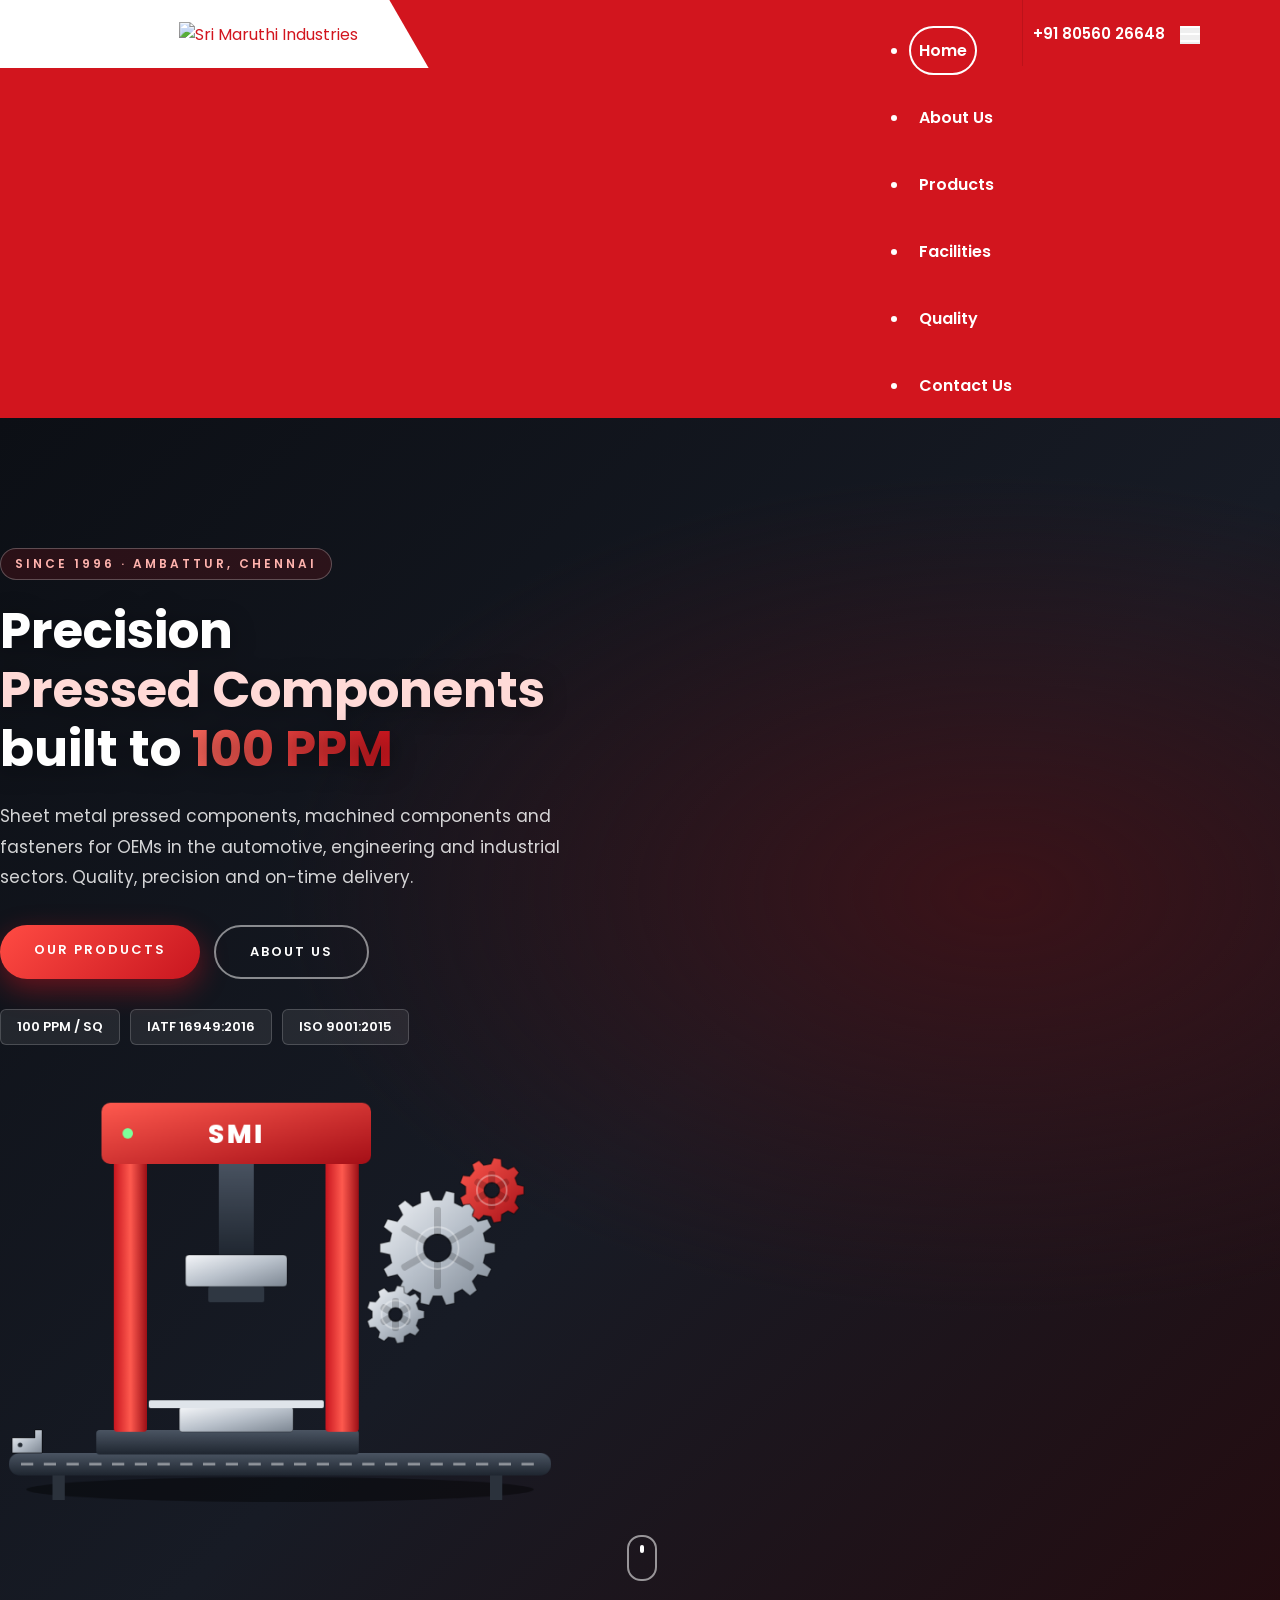
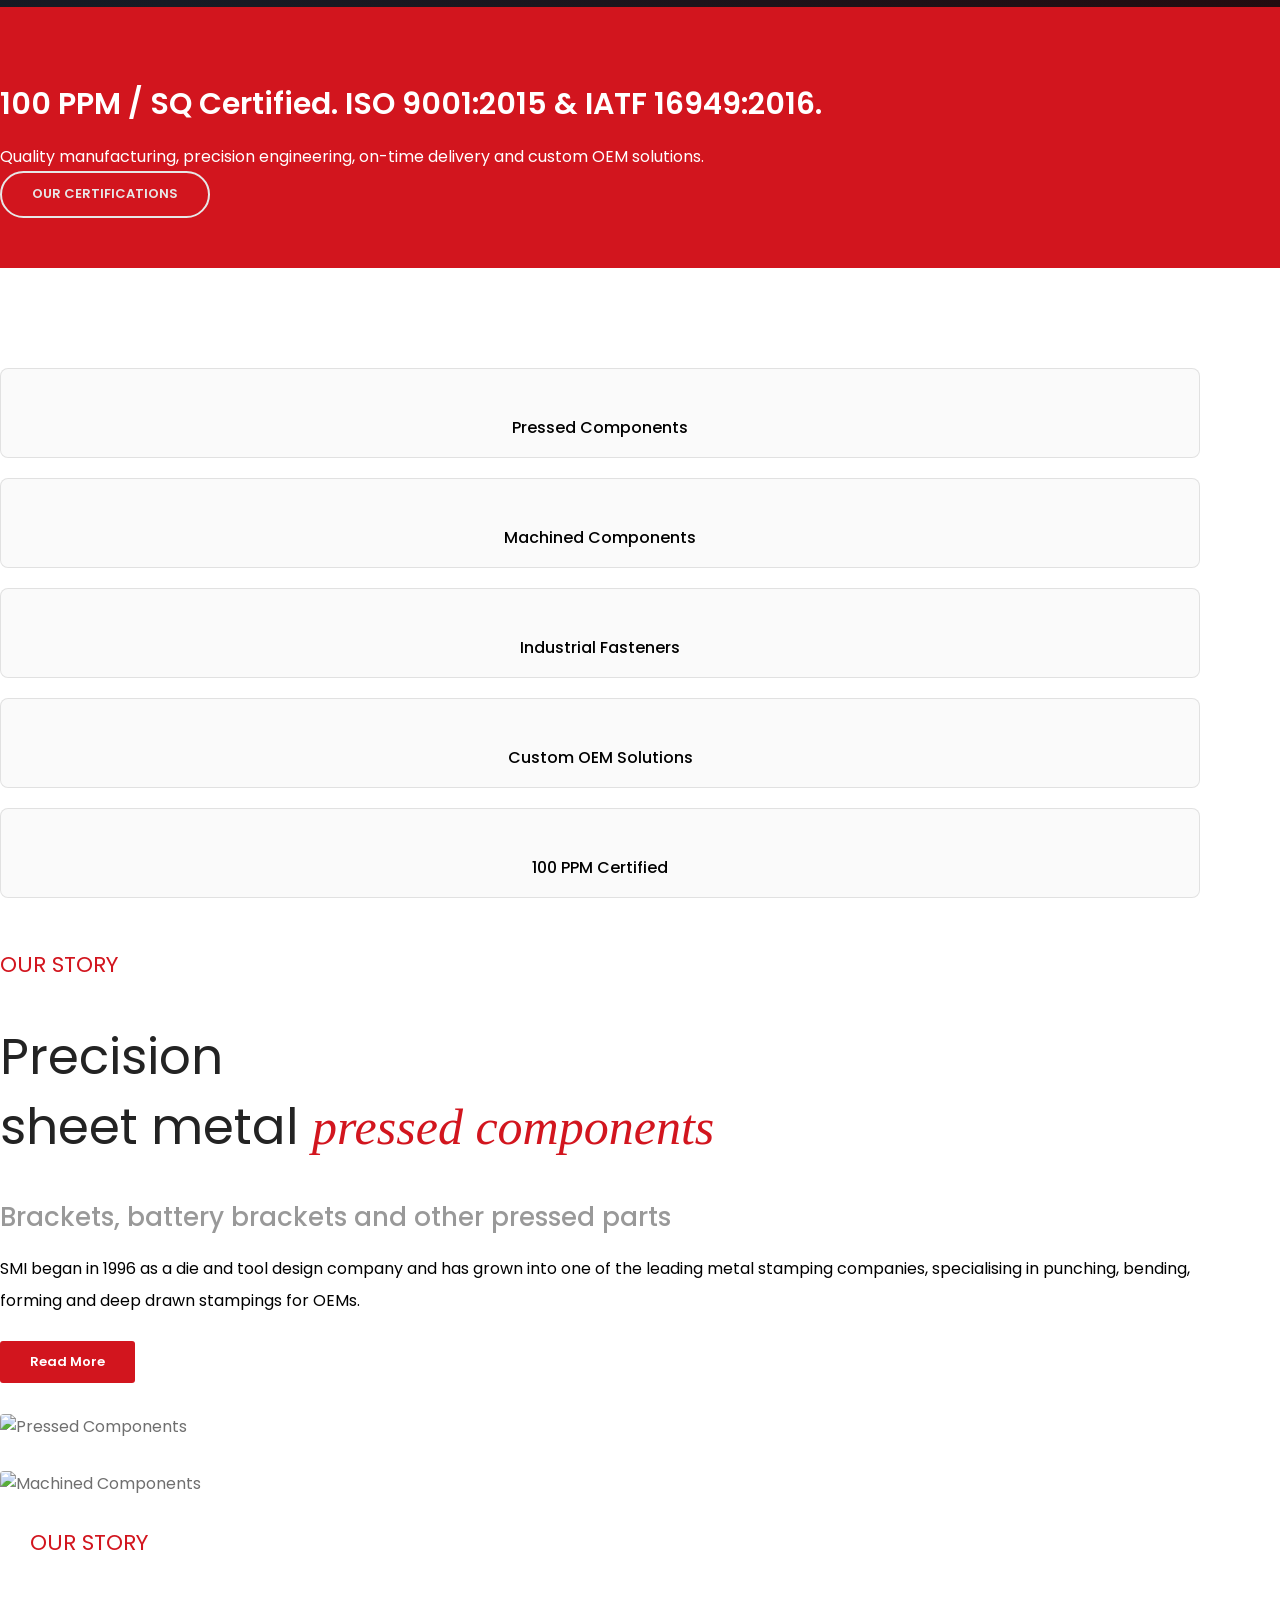
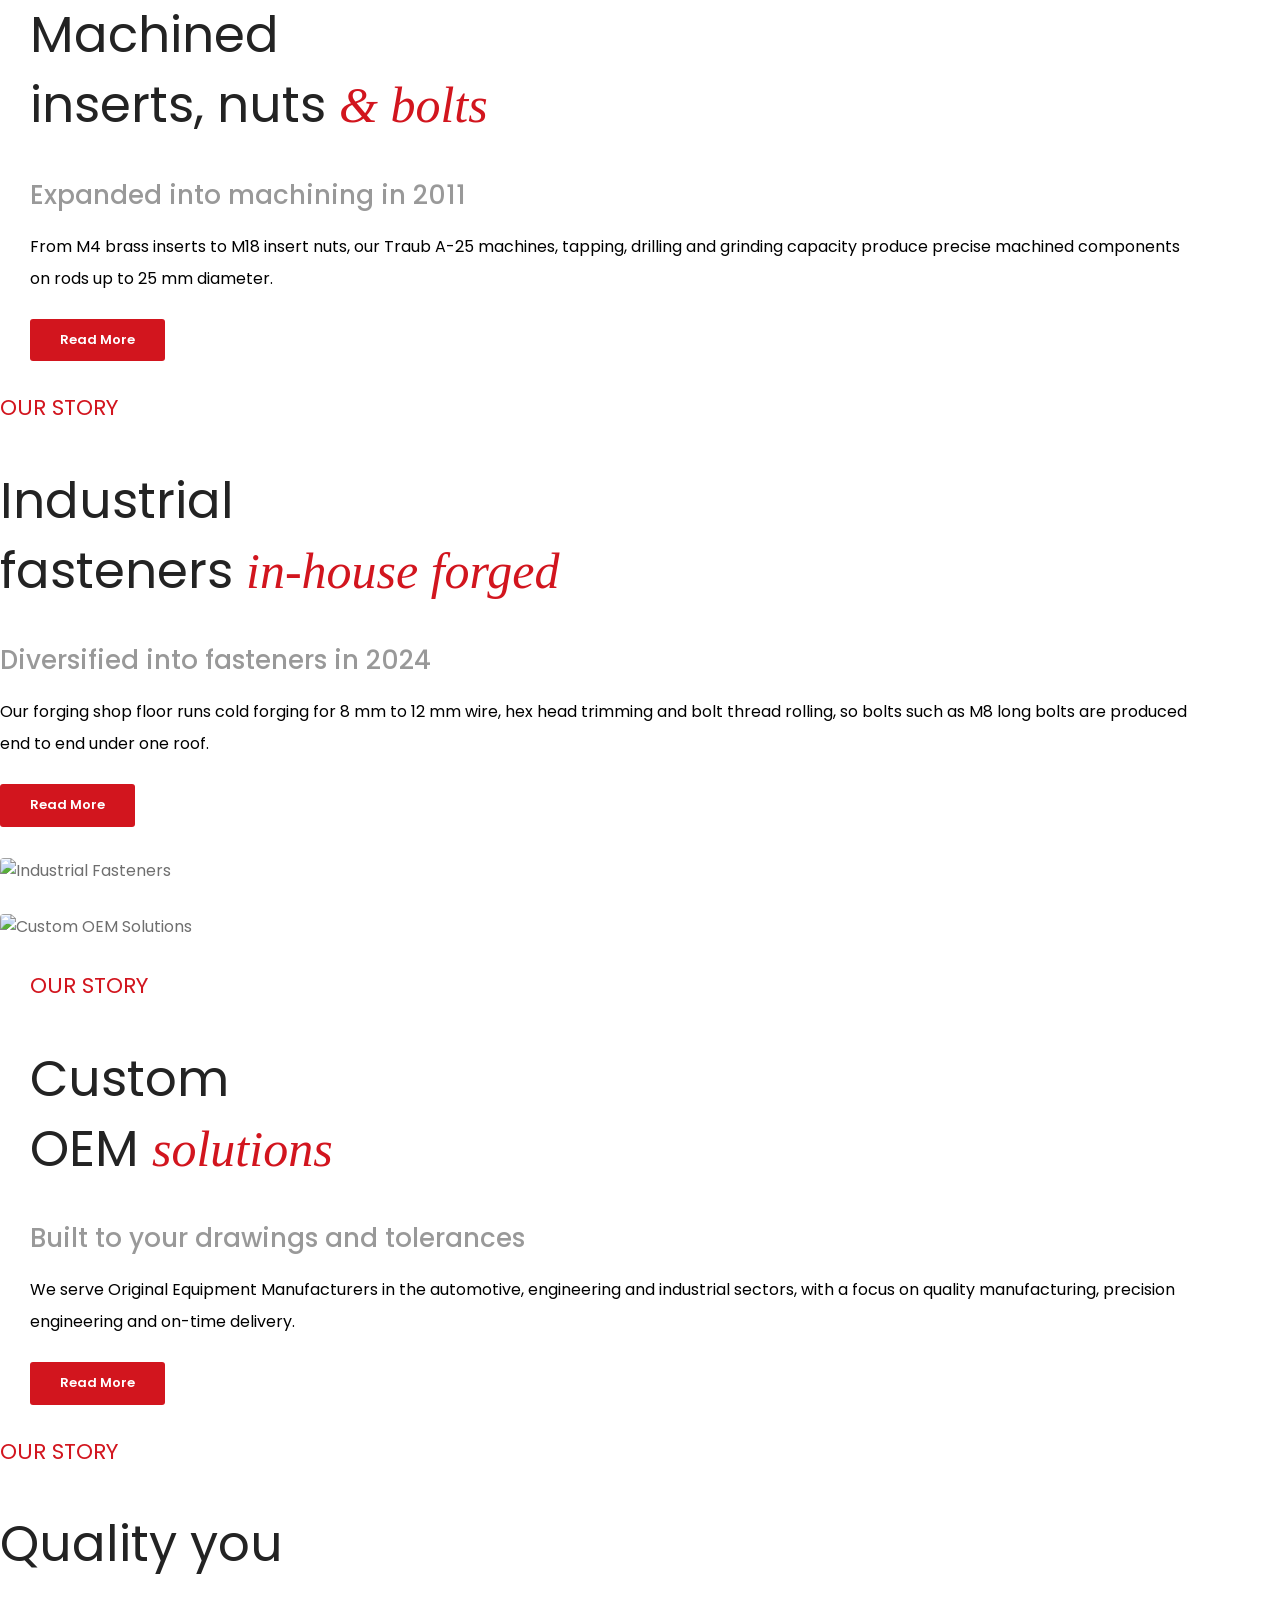
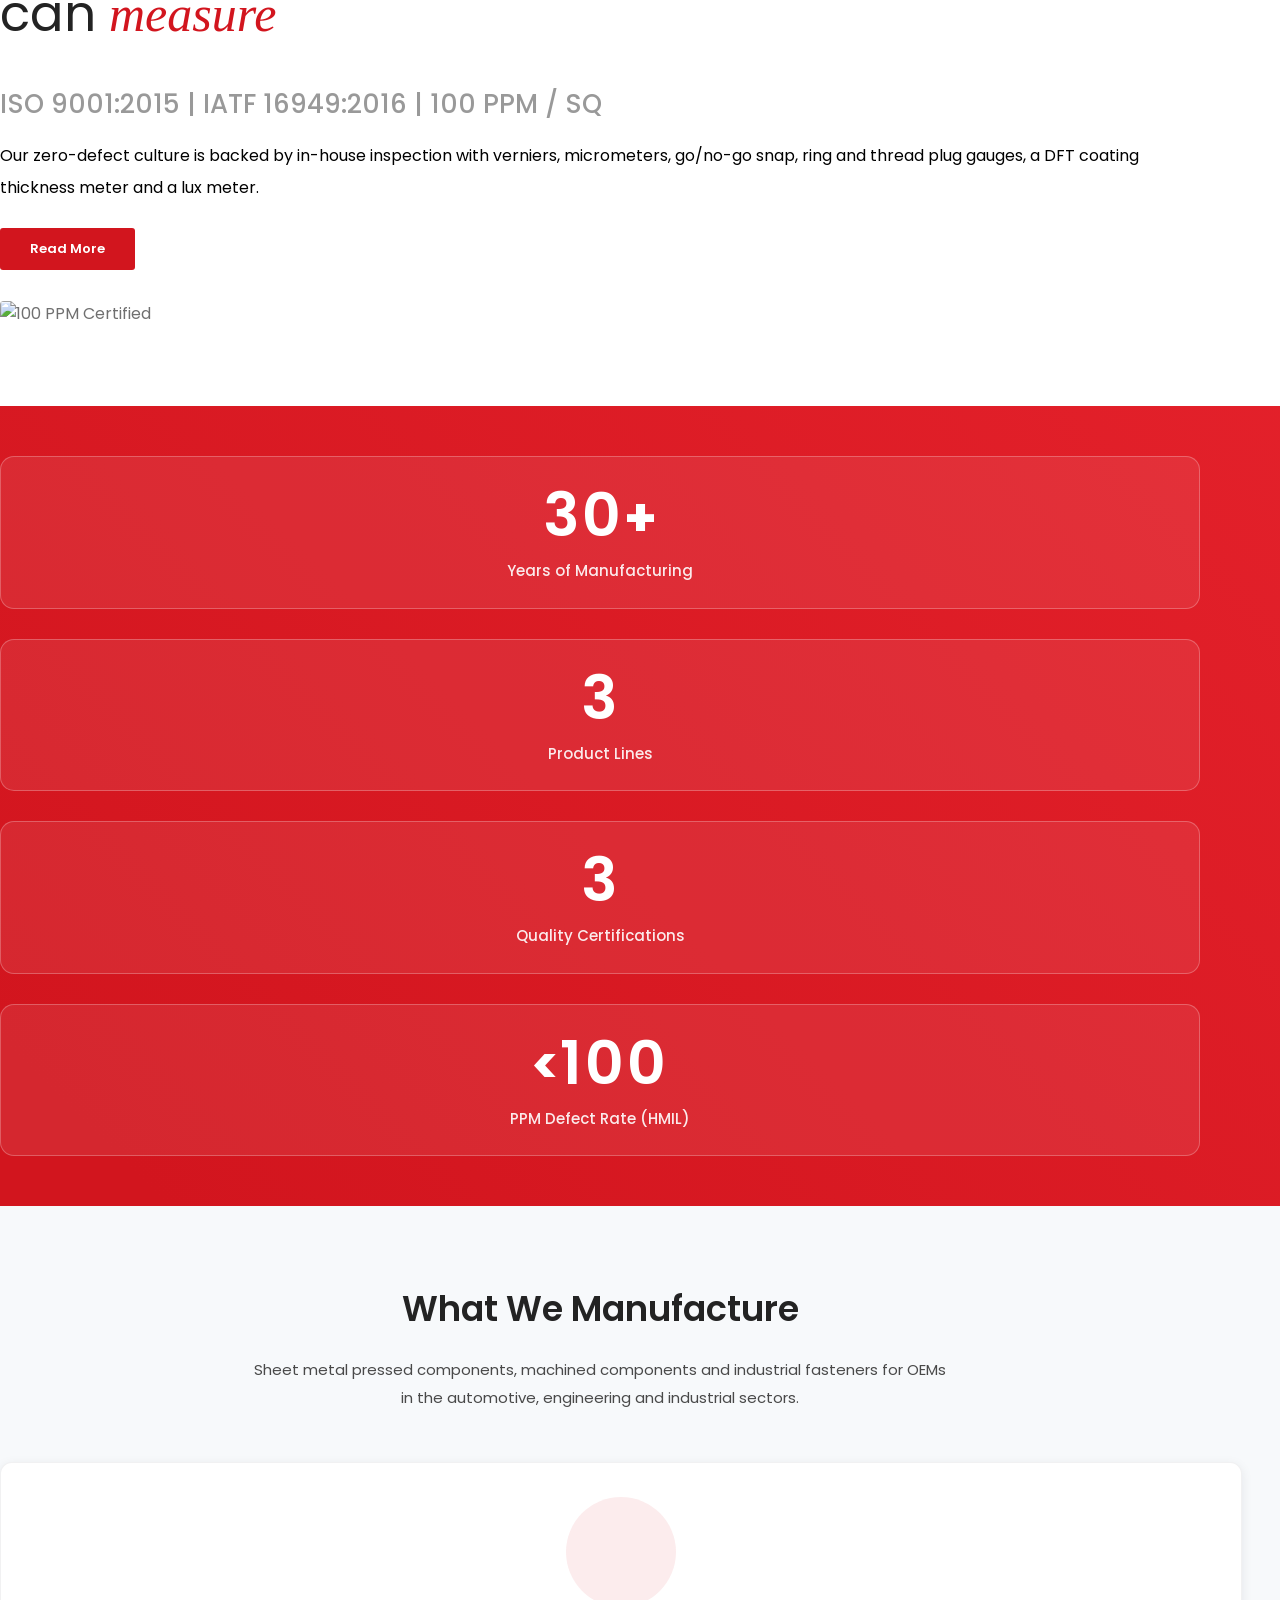
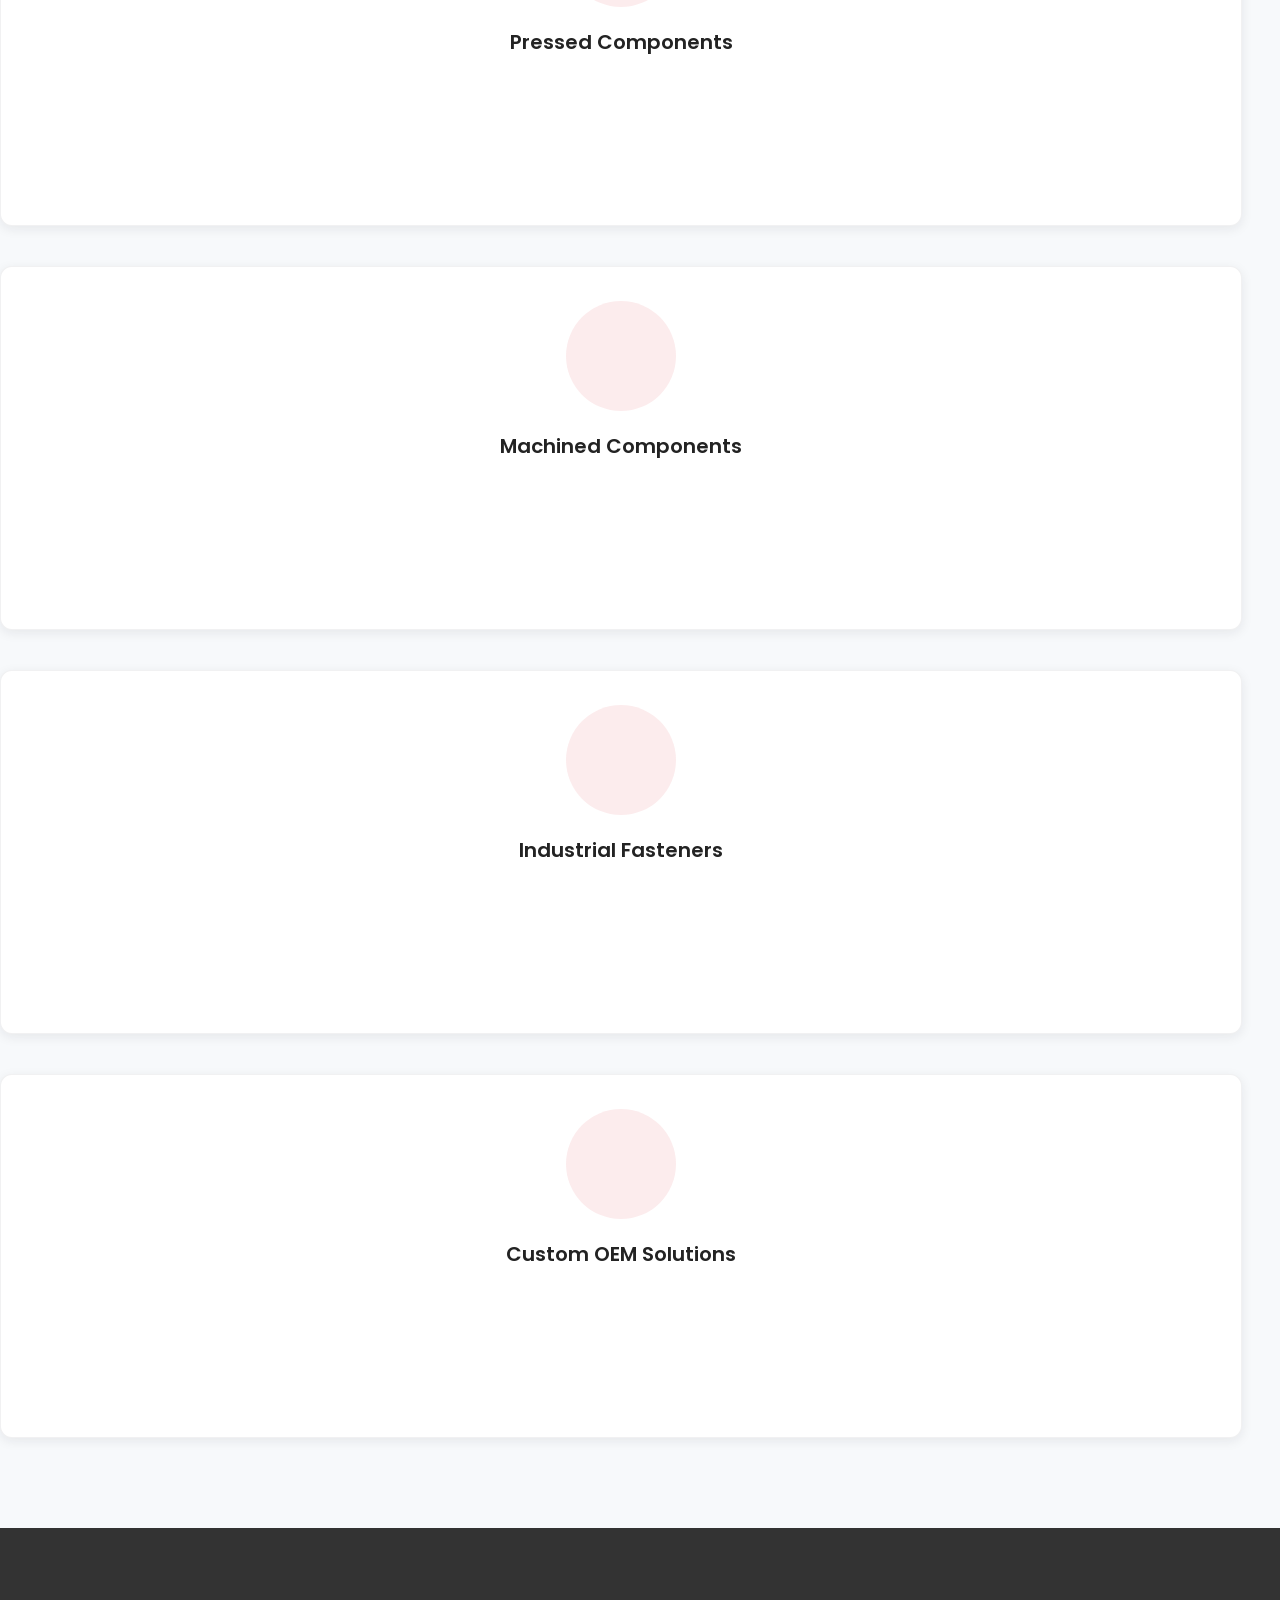
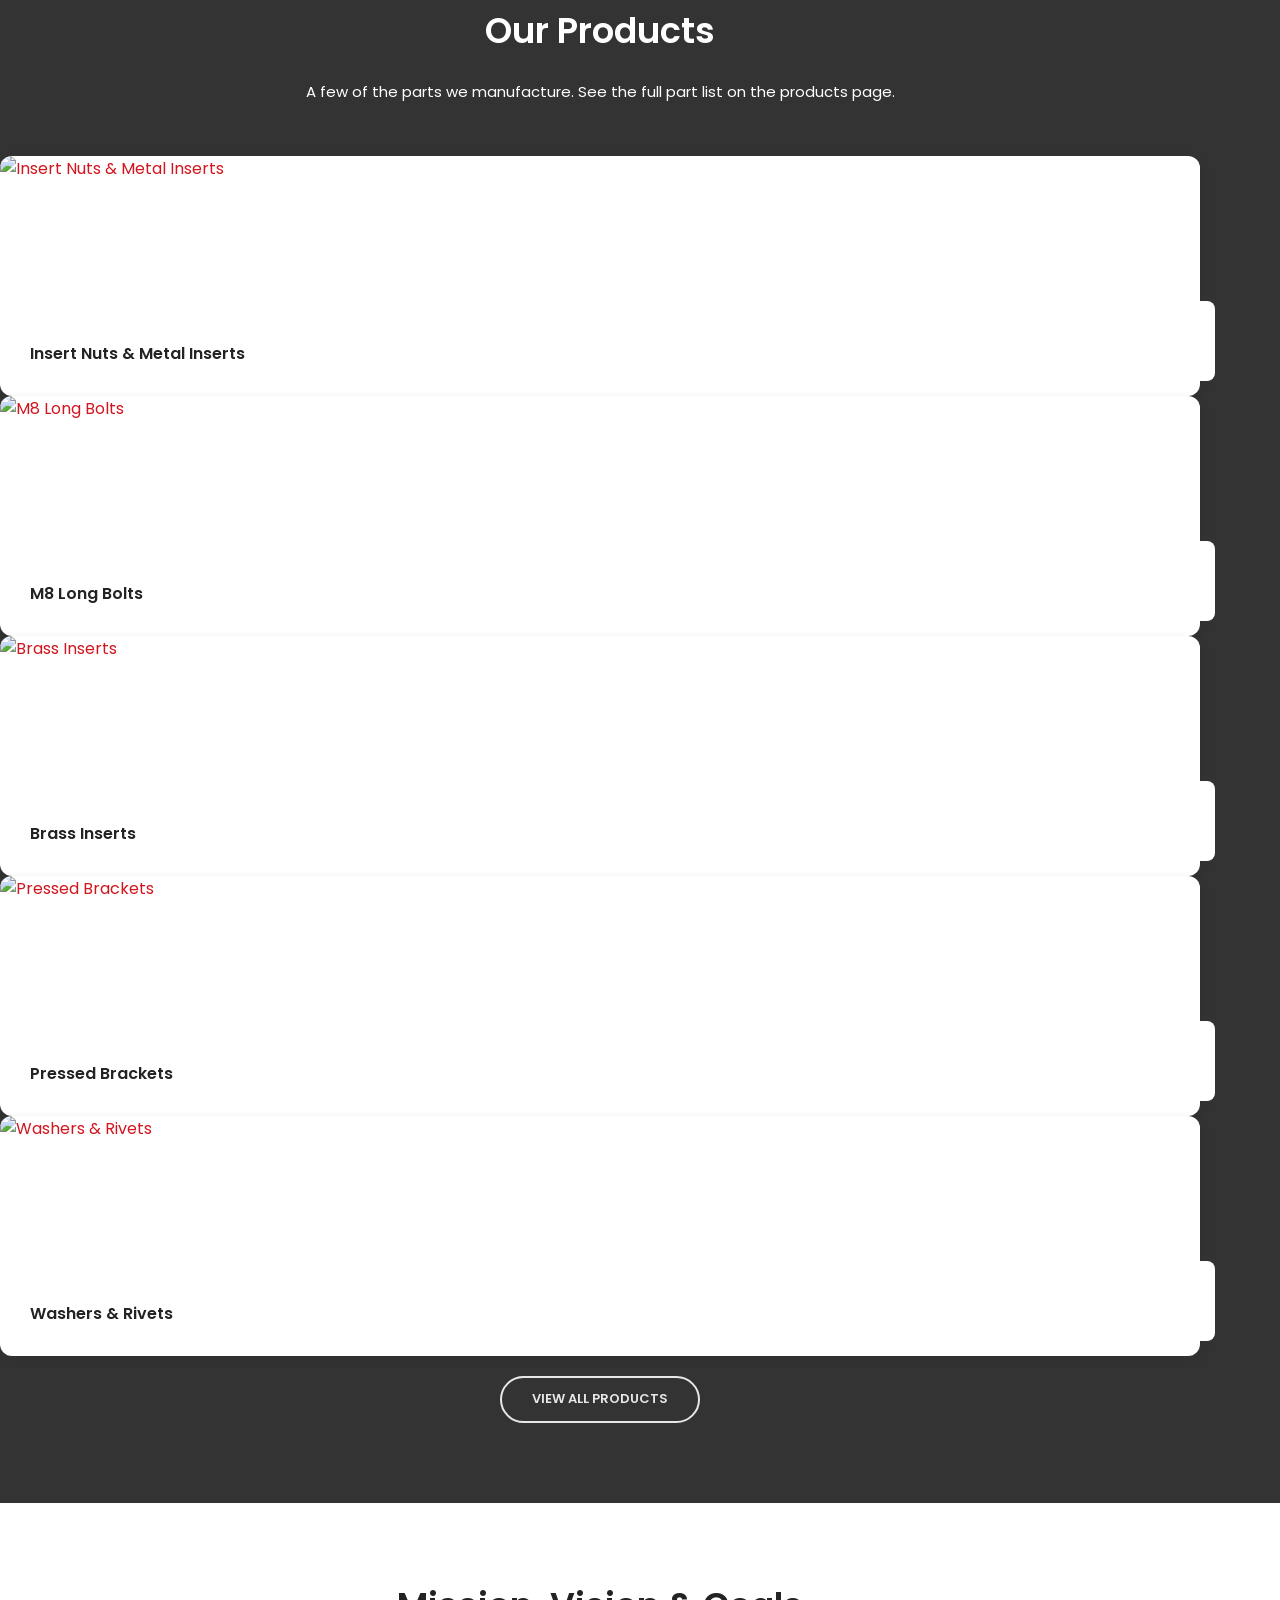
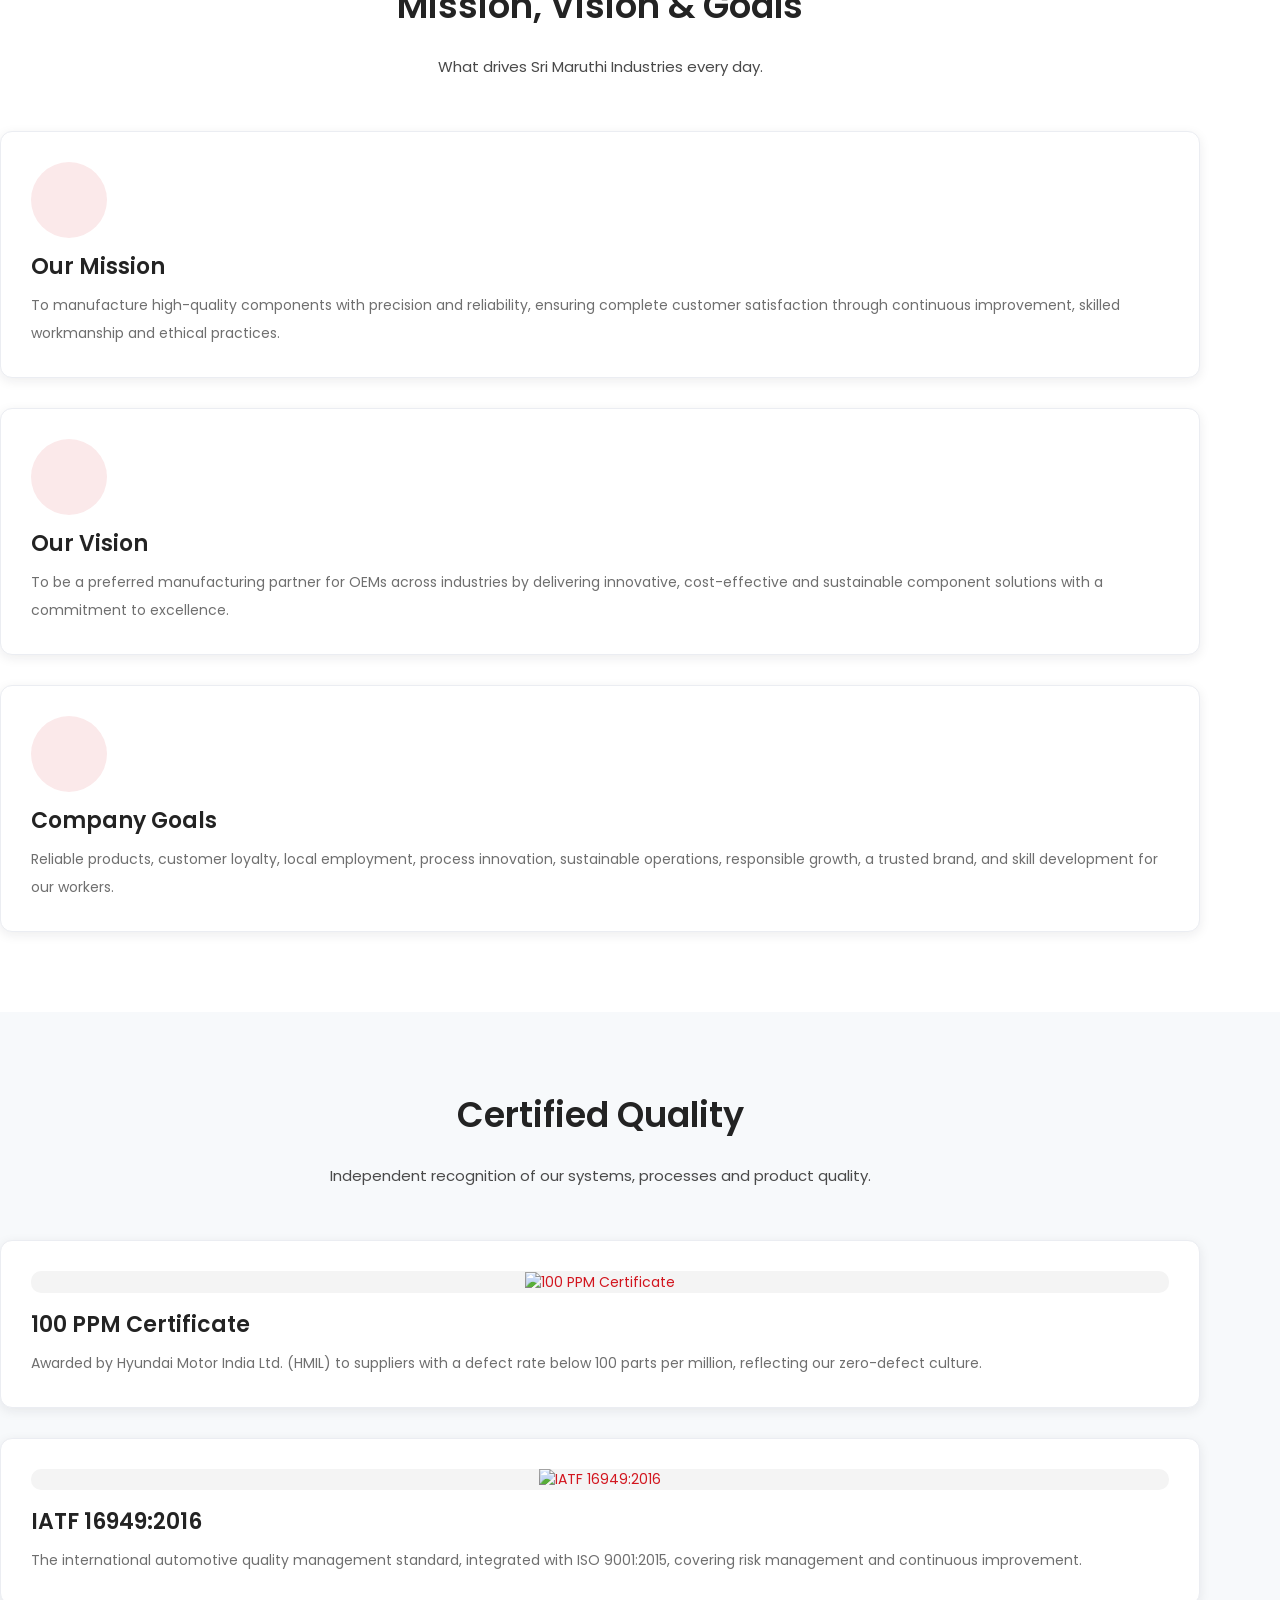
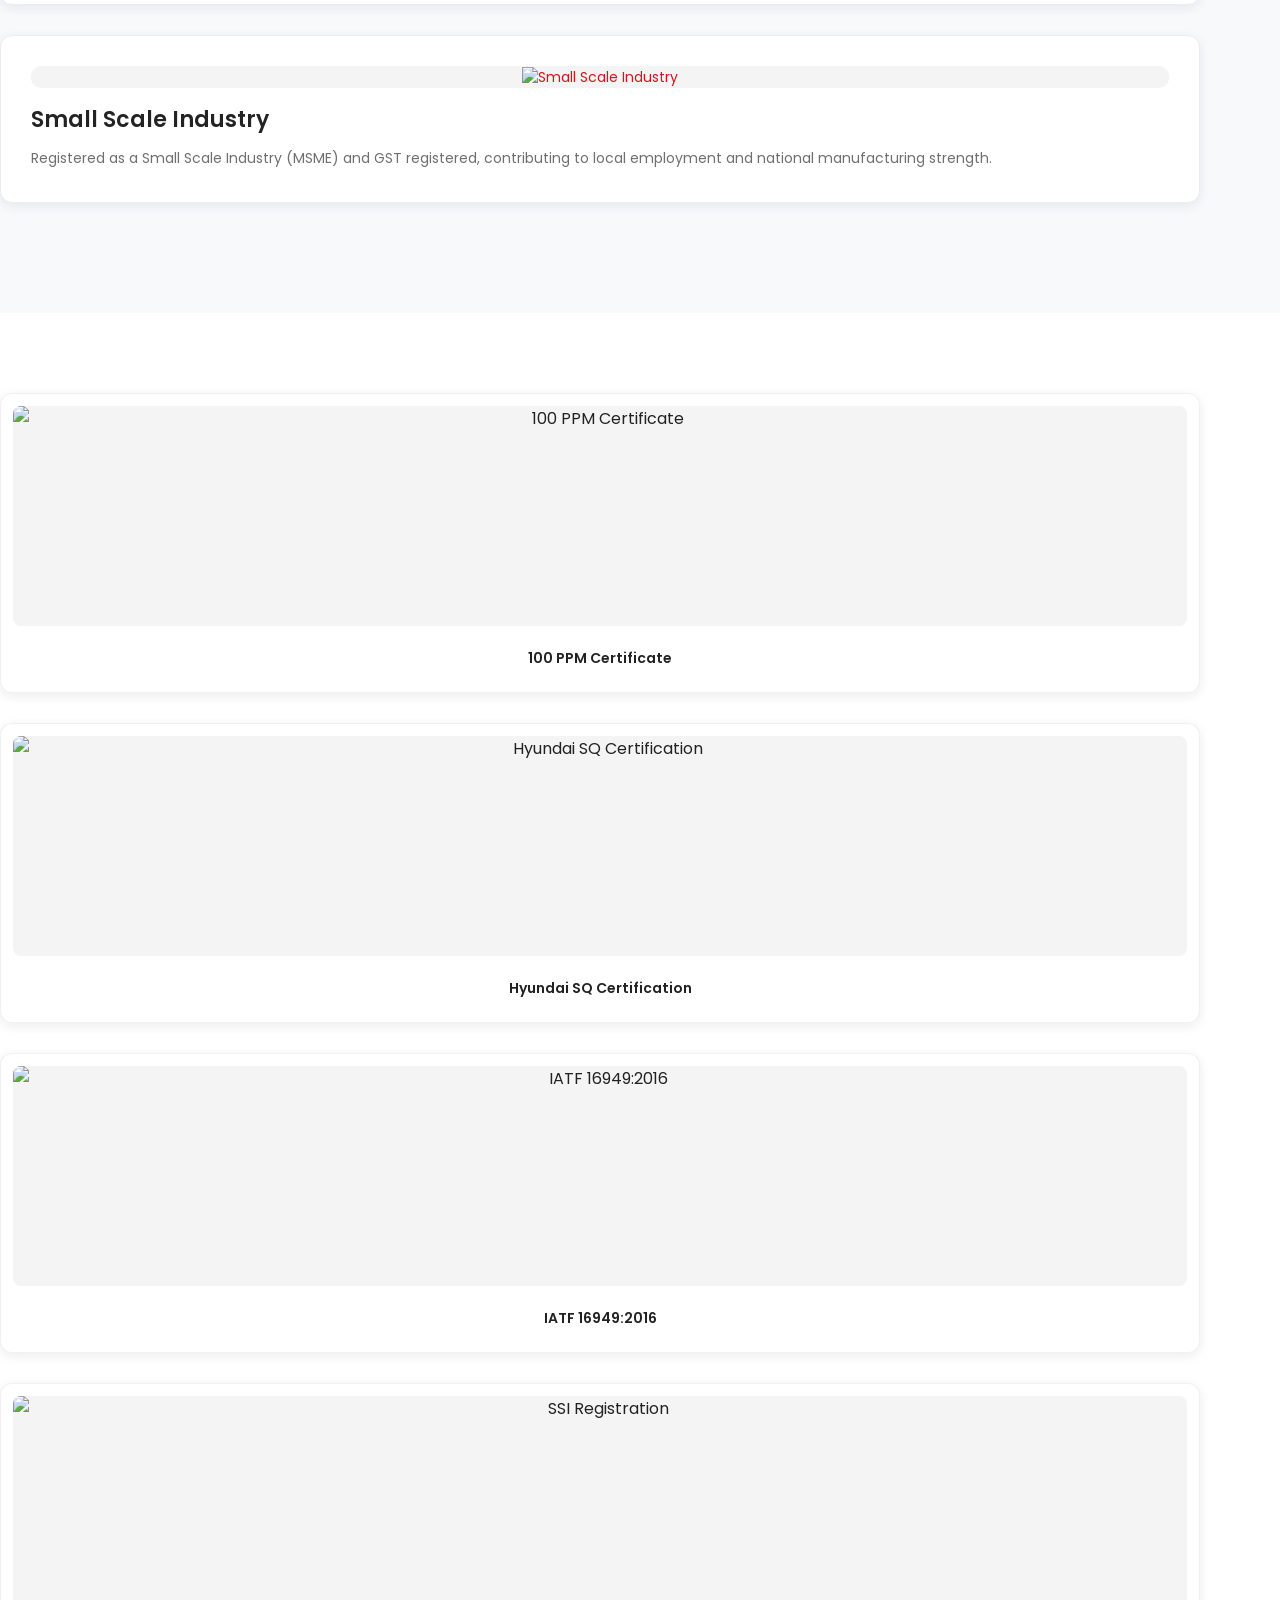
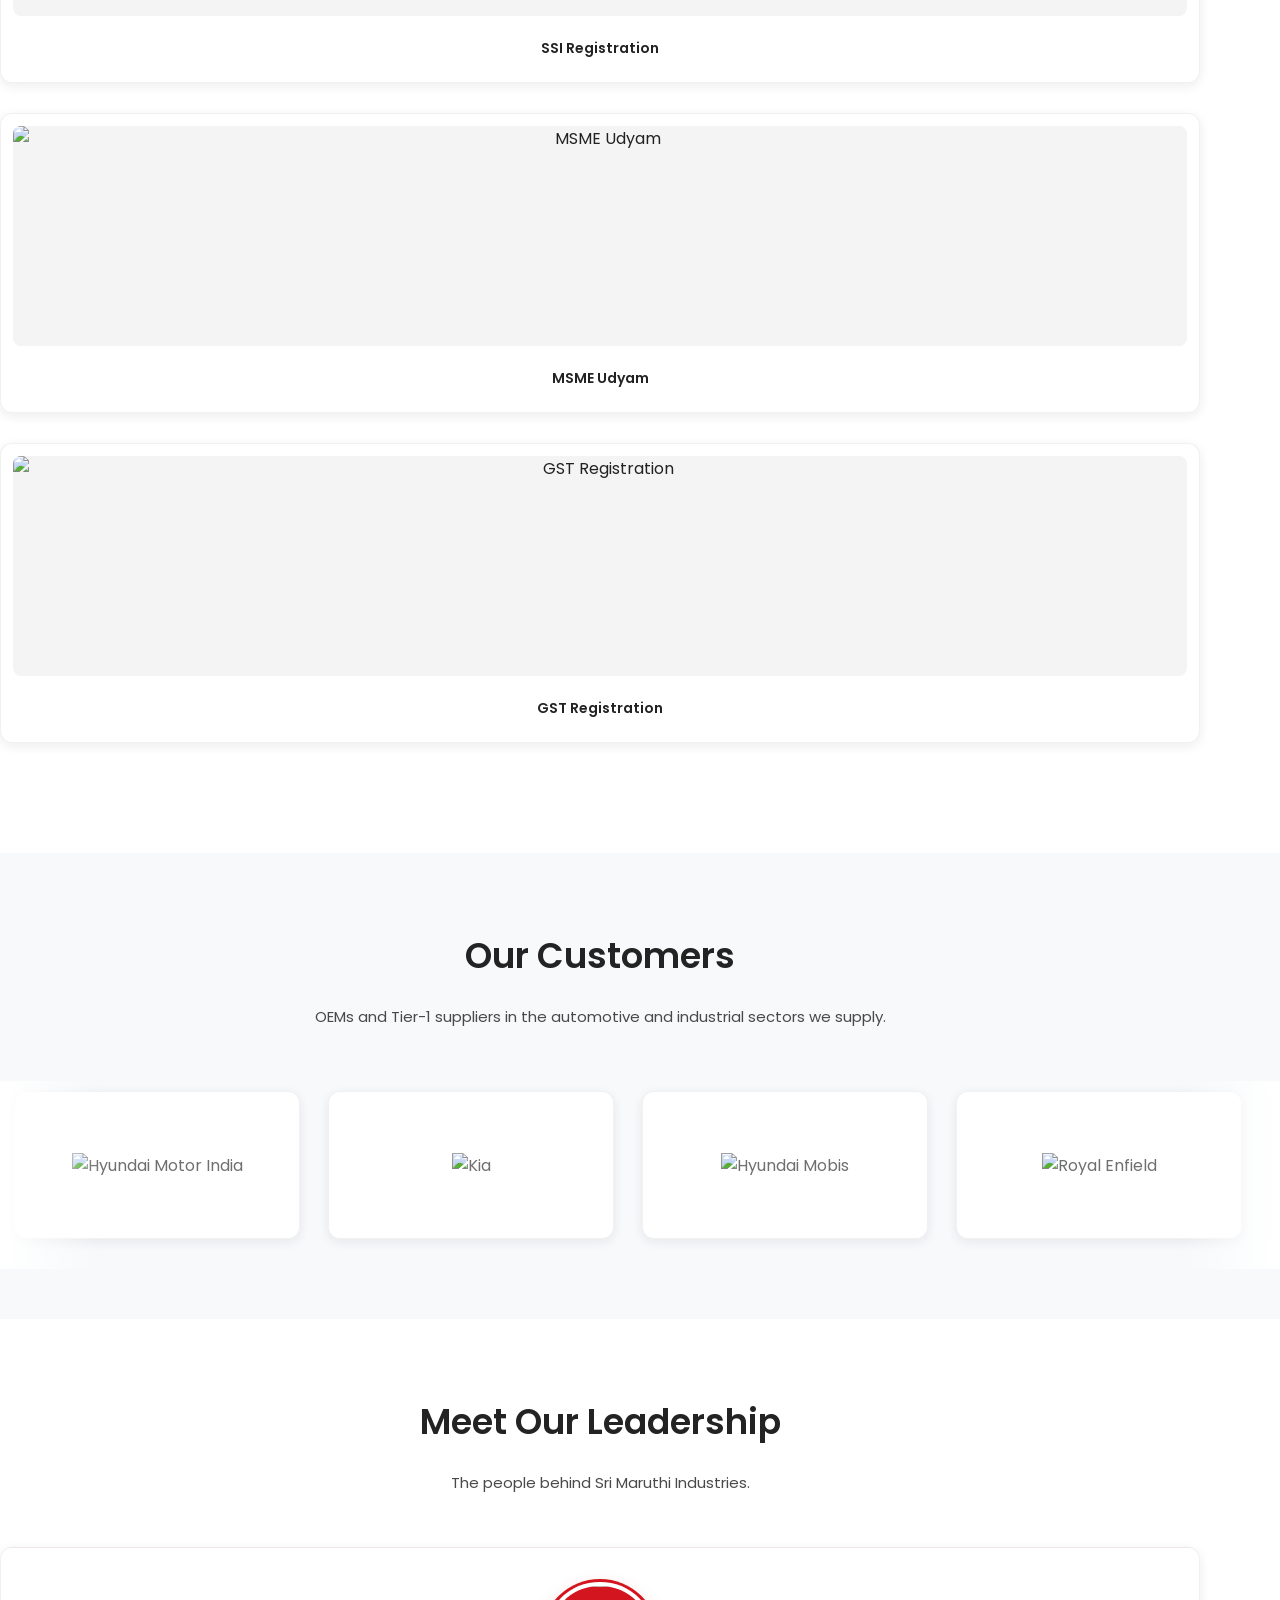
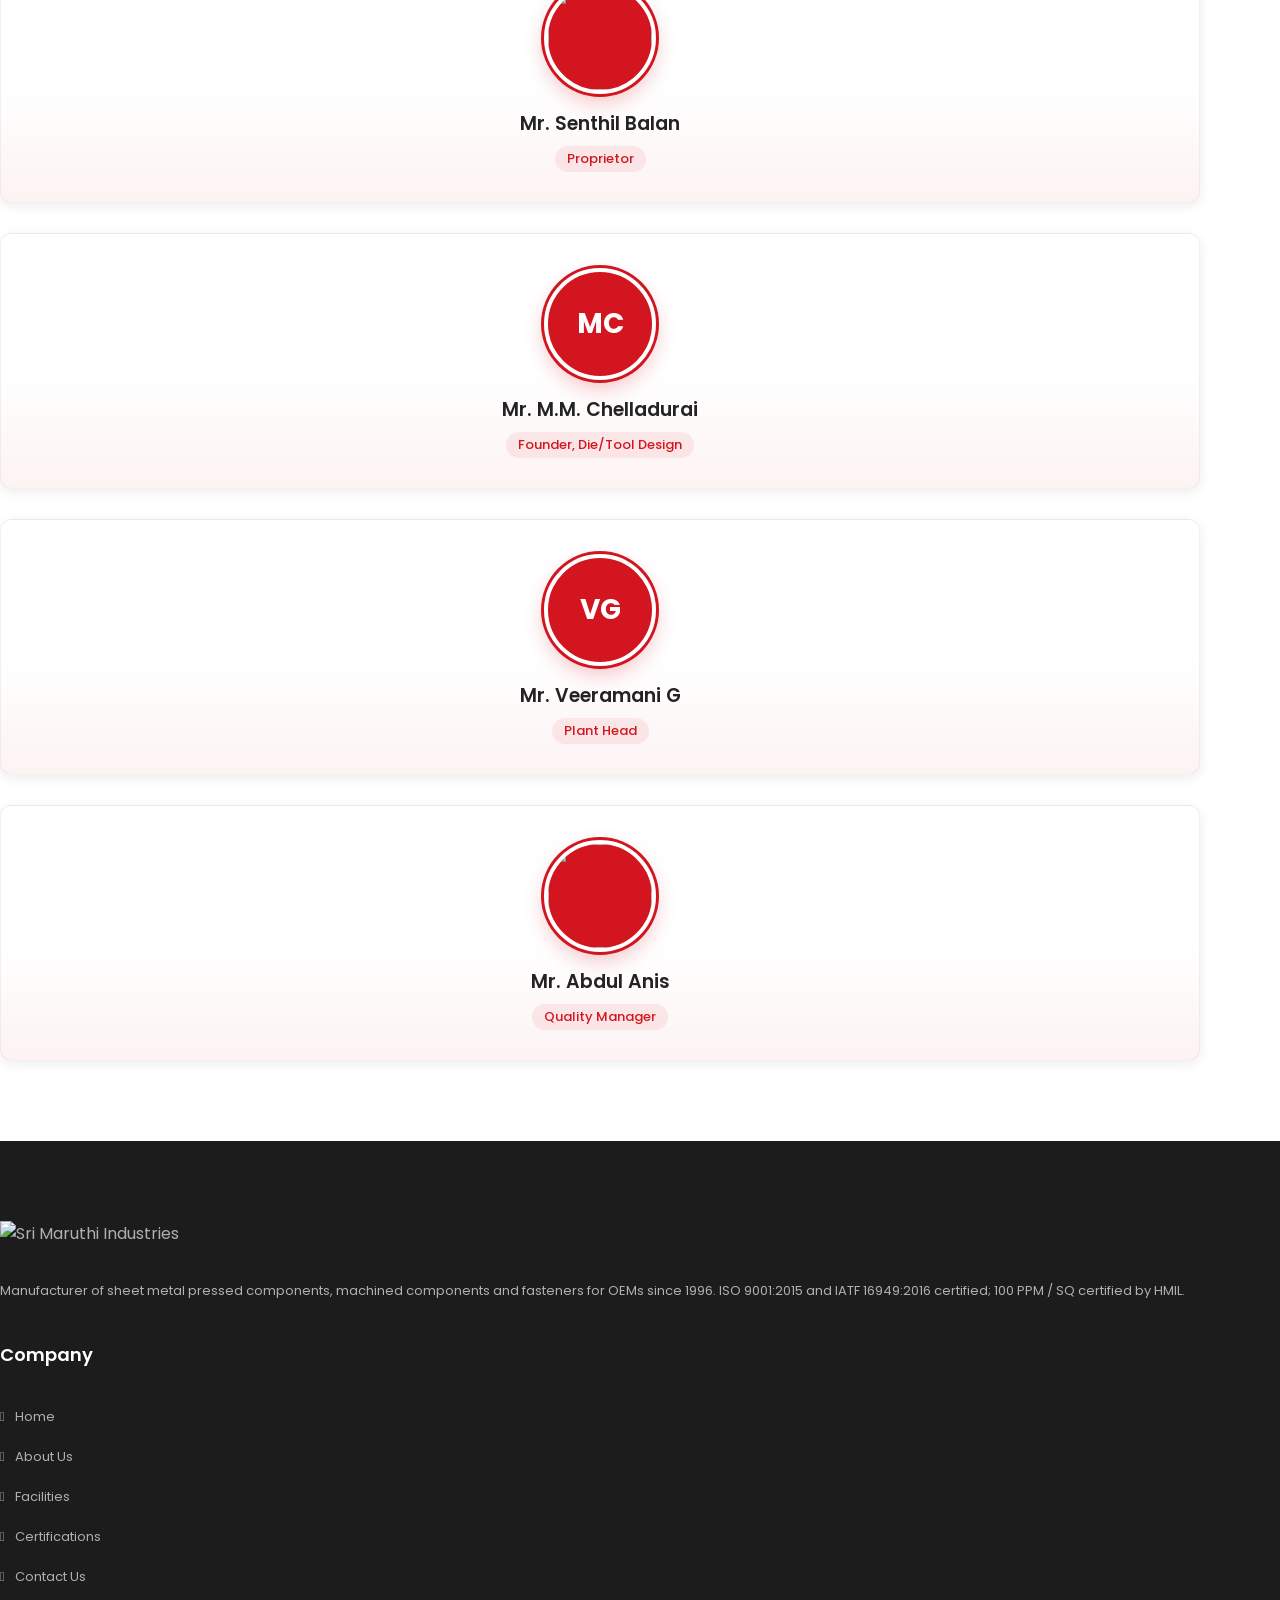
==== index.html @ 50837aea "Add files via upload" ====
<!DOCTYPE html><html lang="en"><head>
	<meta charset="utf-8">
	<meta http-equiv="X-UA-Compatible" content="IE=edge">
	<meta name="description" content="Sri Maruthi Industries, Ambattur Chennai: OEM manufacturer of sheet metal pressed components, machined components and fasteners. 100 PPM certified, ISO 9001:2015 and IATF 16949:2016.">
	<meta property="og:title" content="Sri Maruthi Industries | Sheet Metal Pressed Components, Machined Components &amp; Fasteners, Chennai">
	<meta property="og:description" content="Sri Maruthi Industries, Ambattur Chennai: OEM manufacturer of sheet metal pressed components, machined components and fasteners. 100 PPM certified, ISO 9001:2015 and IATF 16949:2016.">
	<meta name="format-detection" content="telephone=no">
	<link rel="icon" href="images/favicon.svg" type="image/svg+xml">
	<title>Sri Maruthi Industries | Sheet Metal Pressed Components, Machined Components &amp; Fasteners, Chennai</title>
	<meta name="viewport" content="width=device-width, initial-scale=1">
	<link rel="stylesheet" type="text/css" href="css/plugins.css">
	<link rel="stylesheet" type="text/css" href="css/style.css">
	<link class="skin" rel="stylesheet" type="text/css" href="css/skin/skin-2.css">
	<link rel="stylesheet" type="text/css" href="css/templete.css">
	<link rel="preconnect" href="https://fonts.googleapis.com">
	<link href="https://fonts.googleapis.com/css2?family=Poppins:wght@300;400;500;600;700&family=Roboto:wght@400;500;700&display=swap" rel="stylesheet">
	<link rel="stylesheet" type="text/css" href="css/smi.css">
	<link rel="stylesheet" type="text/css" href="css/smi-3d.css">
</head>
<body id="bg">
<div class="page-wraper">
<div id="loading-area"></div>
<script>(function(){function d(){var e=document.getElementById("loading-area");if(e&&e.parentNode)e.parentNode.removeChild(e)}document.addEventListener("DOMContentLoaded",d);setTimeout(d,2500)})();</script>
    <header class="site-header mo-left header navstyle2">
        <div class="sticky-header main-bar-wraper header-curve navbar-expand-lg">
            <div class="main-bar clearfix bg-primary">
                <div class="container clearfix">
                    <div class="logo-header mostion logo-dark">
						<a href="index.html"><img src="images/logo-smi-dark.svg" alt="Sri Maruthi Industries"></a>
					</div>
                    <button class="navbar-toggler collapsed navicon justify-content-end" type="button" data-bs-toggle="collapse" data-bs-target="#navbarNavDropdown" aria-controls="navbarNavDropdown" aria-expanded="false" aria-label="Toggle navigation">
						<span></span><span></span><span></span>
					</button>
                    <div class="extra-nav">
                        <div class="extra-cell">
                            <a href="tel:+918056026648" class="smi-call"><i class="la la-phone"></i> +91 80560 26648</a>
                        </div>
                    </div>
                    <div class="header-nav navbar-collapse collapse justify-content-end" id="navbarNavDropdown">
						<div class="logo-header d-md-block d-lg-none">
							<a href="index.html"><img src="images/logo-smi-dark.svg" alt="Sri Maruthi Industries"></a>
						</div>
                        <ul class="nav navbar-nav">
<li class="active"><a href="index.html">Home</a></li>
<li><a href="about.html">About Us</a></li>
<li><a href="products.html">Products<i class="fas fa-chevron-down"></i></a><ul class="sub-menu"><li><a href="products.html#pressed">Pressed Components</a></li><li><a href="products.html#machined">Machined Components</a></li><li><a href="products.html#fasteners">Industrial Fasteners</a></li></ul></li>
<li><a href="facilities.html">Facilities</a></li>
<li><a href="about.html#certifications">Quality</a></li>
<li><a href="contact.html">Contact Us</a></li>

						</ul>
						<div class="dlab-social-icon ind-social">
							<ul>
								<li><a class="site-button-link fa fa-phone" href="tel:+918056026648"></a></li>
								<li><a class="site-button-link fa fa-envelope" href="mailto:senthilbalan.smi@gmail.com"></a></li>
								<li><a class="site-button-link fa fa-map-marker-alt" href="contact.html#map"></a></li>
							</ul>
							<p>Sri Maruthi Industries</p>
						</div>
                    </div>
                </div>
            </div>
        </div>
    </header>
    <div class="page-content bg-white">
		
<section class="smi-hero" id="home">
  <div class="smi-hero-bg" aria-hidden="true">
    <svg viewBox="0 0 1440 800" preserveAspectRatio="xMidYMid slice">
      <g transform="translate(220 650)"><g class="spin vslow"><path d="M203.6 -24.1 L229.5 -15.3 L229.5 15.3 L203.6 24.1 L197.3 55.6 L217.9 73.6 L206.1 102.0 L178.9 100.2 L161.0 126.9 L173.1 151.4 L151.4 173.1 L126.9 161.0 L100.2 178.9 L102.0 206.1 L73.6 217.9 L55.6 197.3 L24.1 203.6 L15.3 229.5 L-15.3 229.5 L-24.1 203.6 L-55.6 197.3 L-73.6 217.9 L-102.0 206.1 L-100.2 178.9 L-126.9 161.0 L-151.4 173.1 L-173.1 151.4 L-161.0 126.9 L-178.9 100.2 L-206.1 102.0 L-217.9 73.6 L-197.3 55.6 L-203.6 24.1 L-229.5 15.3 L-229.5 -15.3 L-203.6 -24.1 L-197.3 -55.6 L-217.9 -73.6 L-206.1 -102.0 L-178.9 -100.2 L-161.0 -126.9 L-173.1 -151.4 L-151.4 -173.1 L-126.9 -161.0 L-100.2 -178.9 L-102.0 -206.1 L-73.6 -217.9 L-55.6 -197.3 L-24.1 -203.6 L-15.3 -229.5 L15.3 -229.5 L24.1 -203.6 L55.6 -197.3 L73.6 -217.9 L102.0 -206.1 L100.2 -178.9 L126.9 -161.0 L151.4 -173.1 L173.1 -151.4 L161.0 -126.9 L178.9 -100.2 L206.1 -102.0 L217.9 -73.6 L197.3 -55.6 Z M60.0 0 A60.0 60.0 0 1 0 -60.0 0 A60.0 60.0 0 1 0 60.0 0 Z" fill="none" stroke="rgba(255,255,255,.07)" stroke-width="2" fill-rule="evenodd"/></g></g> <g transform="translate(1240 150)"><g class="spin rev vslow"><path d="M166.5 -22.6 L189.4 -14.5 L189.4 14.5 L166.5 22.6 L159.8 51.9 L177.0 69.2 L164.4 95.2 L140.2 92.6 L121.4 116.1 L129.4 139.1 L106.8 157.1 L86.2 144.2 L59.0 157.3 L56.3 181.5 L28.0 187.9 L15.1 167.3 L-15.1 167.3 L-28.0 187.9 L-56.3 181.5 L-59.0 157.3 L-86.2 144.2 L-106.8 157.1 L-129.4 139.1 L-121.4 116.1 L-140.2 92.6 L-164.4 95.2 L-177.0 69.2 L-159.8 51.9 L-166.5 22.6 L-189.4 14.5 L-189.4 -14.5 L-166.5 -22.6 L-159.8 -51.9 L-177.0 -69.2 L-164.4 -95.2 L-140.2 -92.6 L-121.4 -116.1 L-129.4 -139.1 L-106.8 -157.1 L-86.2 -144.2 L-59.0 -157.3 L-56.3 -181.5 L-28.0 -187.9 L-15.1 -167.3 L15.1 -167.3 L28.0 -187.9 L56.3 -181.5 L59.0 -157.3 L86.2 -144.2 L106.8 -157.1 L129.4 -139.1 L121.4 -116.1 L140.2 -92.6 L164.4 -95.2 L177.0 -69.2 L159.8 -51.9 Z M50.0 0 A50.0 50.0 0 1 0 -50.0 0 A50.0 50.0 0 1 0 50.0 0 Z" fill="none" stroke="rgba(255,255,255,.07)" stroke-width="2" fill-rule="evenodd"/></g></g> <g transform="translate(760 820)"><g class="spin vslow"><path d="M130.4 -20.6 L149.4 -13.3 L149.4 13.3 L130.4 20.6 L123.2 47.3 L136.1 63.2 L122.7 86.3 L102.6 83.1 L83.1 102.6 L86.3 122.7 L63.2 136.1 L47.3 123.2 L20.6 130.4 L13.3 149.4 L-13.3 149.4 L-20.6 130.4 L-47.3 123.2 L-63.2 136.1 L-86.3 122.7 L-83.1 102.6 L-102.6 83.1 L-122.7 86.3 L-136.1 63.2 L-123.2 47.3 L-130.4 20.6 L-149.4 13.3 L-149.4 -13.3 L-130.4 -20.6 L-123.2 -47.3 L-136.1 -63.2 L-122.7 -86.3 L-102.6 -83.1 L-83.1 -102.6 L-86.3 -122.7 L-63.2 -136.1 L-47.3 -123.2 L-20.6 -130.4 L-13.3 -149.4 L13.3 -149.4 L20.6 -130.4 L47.3 -123.2 L63.2 -136.1 L86.3 -122.7 L83.1 -102.6 L102.6 -83.1 L122.7 -86.3 L136.1 -63.2 L123.2 -47.3 Z M40.0 0 A40.0 40.0 0 1 0 -40.0 0 A40.0 40.0 0 1 0 40.0 0 Z" fill="none" stroke="rgba(255,255,255,.07)" stroke-width="2" fill-rule="evenodd"/></g></g>
    </svg>
  </div>
  <div class="container smi-hero-inner">
    <div class="row align-items-center">
      <div class="col-lg-6 smi-hero-copy">
        <span class="smi-hero-eyebrow">SINCE 1996 &middot; AMBATTUR, CHENNAI</span>
        <h1>Precision<br><span class="smi-rotor" data-words="Pressed Components|Machined Components|Industrial Fasteners|OEM Solutions">Pressed Components</span><br>built to <em>100 PPM</em></h1>
        <p>Sheet metal pressed components, machined components and fasteners for OEMs in the automotive, engineering and industrial sectors. Quality, precision and on-time delivery.</p>
        <div class="smi-hero-actions"><a href="products.html" class="smi-hero-btn">Our Products</a><a href="about.html" class="smi-hero-btn ghost">About Us</a></div>
        <ul class="smi-hero-badges"><li>100 PPM / SQ</li><li>IATF 16949:2016</li><li>ISO 9001:2015</li></ul>
      </div>
      <div class="col-lg-6">
        <div class="smi-hero-art" id="heroArt">
          <svg viewBox="0 0 640 540" role="img" aria-label="Animated stamping press, gears and bolts">
            <defs>
              <linearGradient id="gMetal" x1="0" y1="0" x2="1" y2="1"><stop offset="0" stop-color="#f4f6f9"/><stop offset=".5" stop-color="#b9c1cb"/><stop offset="1" stop-color="#7d8793"/></linearGradient>
              <linearGradient id="gSteel" x1="0" y1="0" x2="0" y2="1"><stop offset="0" stop-color="#4b5563"/><stop offset="1" stop-color="#1f2630"/></linearGradient>
              <linearGradient id="gRed" x1="0" y1="0" x2="1" y2="1"><stop offset="0" stop-color="#ff5a4f"/><stop offset="1" stop-color="#a50f17"/></linearGradient>
              <linearGradient id="gRedV" x1="0" y1="0" x2="1" y2="0"><stop offset="0" stop-color="#c8161f"/><stop offset=".5" stop-color="#ff5a4f"/><stop offset="1" stop-color="#9c0f16"/></linearGradient>
              <radialGradient id="gGlow" cx=".5" cy=".5" r=".5"><stop offset="0" stop-color="#ff3b30" stop-opacity=".35"/><stop offset="1" stop-color="#ff3b30" stop-opacity="0"/></radialGradient>
              <filter id="fShadow" x="-20%" y="-20%" width="140%" height="150%"><feDropShadow dx="0" dy="10" stdDeviation="8" flood-color="#000" flood-opacity=".45"/></filter>
            </defs>
            <circle cx="320" cy="260" r="250" fill="url(#gGlow)" class="glow"/>
            <g class="layer l1"><circle class="ptc" cx="60" cy="120" r="2.5" style="animation-delay:-1.0s;animation-duration:9s"/><circle class="ptc" cx="140" cy="60" r="2.0" style="animation-delay:-4.0s;animation-duration:11s"/><circle class="ptc" cx="330" cy="40" r="3.0" style="animation-delay:-2.0s;animation-duration:10s"/><circle class="ptc" cx="470" cy="90" r="2.0" style="animation-delay:-6.0s;animation-duration:12s"/><circle class="ptc" cx="590" cy="60" r="2.5" style="animation-delay:-3.0s;animation-duration:9s"/><circle class="ptc" cx="610" cy="300" r="2.0" style="animation-delay:-5.0s;animation-duration:13s"/><circle class="ptc" cx="40" cy="380" r="3.0" style="animation-delay:-7.0s;animation-duration:10s"/><circle class="ptc" cx="200" cy="330" r="2.0" style="animation-delay:-2.0s;animation-duration:11s"/><circle class="ptc" cx="420" cy="380" r="2.5" style="animation-delay:-8.0s;animation-duration:12s"/><circle class="ptc" cx="560" cy="440" r="2.0" style="animation-delay:-1.0s;animation-duration:9s"/><circle class="ptc" cx="100" cy="450" r="2.0" style="animation-delay:-5.0s;animation-duration:10s"/><circle class="ptc" cx="300" cy="470" r="2.5" style="animation-delay:-3.0s;animation-duration:13s"/></g>

            <g class="layer l2">
              <!-- gears -->
              <g transform="translate(500 232)"><g class="spin"><path d="M54.5 -7.4 L65.8 -5.0 L65.8 5.0 L54.5 7.4 L52.3 17.0 L61.5 24.0 L57.1 33.1 L45.9 30.3 L39.8 38.0 L45.0 48.3 L37.1 54.6 L28.2 47.2 L19.3 51.5 L19.5 63.0 L9.7 65.3 L4.9 54.8 L-4.9 54.8 L-9.7 65.3 L-19.5 63.0 L-19.3 51.5 L-28.2 47.2 L-37.1 54.6 L-45.0 48.3 L-39.8 38.0 L-45.9 30.3 L-57.1 33.1 L-61.5 24.0 L-52.3 17.0 L-54.5 7.4 L-65.8 5.0 L-65.8 -5.0 L-54.5 -7.4 L-52.3 -17.0 L-61.5 -24.0 L-57.1 -33.1 L-45.9 -30.3 L-39.8 -38.0 L-45.0 -48.3 L-37.1 -54.6 L-28.2 -47.2 L-19.3 -51.5 L-19.5 -63.0 L-9.7 -65.3 L-4.9 -54.8 L4.9 -54.8 L9.7 -65.3 L19.5 -63.0 L19.3 -51.5 L28.2 -47.2 L37.1 -54.6 L45.0 -48.3 L39.8 -38.0 L45.9 -30.3 L57.1 -33.1 L61.5 -24.0 L52.3 -17.0 Z M16.0 0 A16.0 16.0 0 1 0 -16.0 0 A16.0 16.0 0 1 0 16.0 0 Z" fill="url(#gMetal)" fill-rule="evenodd" stroke="rgba(0,0,0,.35)" stroke-width="1.5"/><rect x="-4" y="-47.0" width="8" height="33.0" rx="3" fill="rgba(0,0,0,.18)" transform="rotate(0)"/><rect x="-4" y="-47.0" width="8" height="33.0" rx="3" fill="rgba(0,0,0,.18)" transform="rotate(60)"/><rect x="-4" y="-47.0" width="8" height="33.0" rx="3" fill="rgba(0,0,0,.18)" transform="rotate(120)"/><rect x="-4" y="-47.0" width="8" height="33.0" rx="3" fill="rgba(0,0,0,.18)" transform="rotate(180)"/><rect x="-4" y="-47.0" width="8" height="33.0" rx="3" fill="rgba(0,0,0,.18)" transform="rotate(240)"/><rect x="-4" y="-47.0" width="8" height="33.0" rx="3" fill="rgba(0,0,0,.18)" transform="rotate(300)"/><circle r="24" fill="none" stroke="rgba(255,255,255,.35)" stroke-width="2"/></g></g> <g transform="translate(562 166)"><g class="spin rev fast"><path d="M29.3 -6.2 L36.7 -4.4 L36.7 4.4 L29.3 6.2 L26.5 14.1 L31.0 20.3 L25.3 27.0 L18.5 23.6 L11.2 27.8 L10.7 35.4 L2.1 36.9 L-1.0 30.0 L-9.3 28.5 L-14.6 34.0 L-22.2 29.6 L-20.1 22.3 L-25.4 15.9 L-33.0 16.7 L-36.0 8.4 L-29.7 4.2 L-29.7 -4.2 L-36.0 -8.4 L-33.0 -16.7 L-25.4 -15.9 L-20.1 -22.3 L-22.2 -29.6 L-14.6 -34.0 L-9.3 -28.5 L-1.0 -30.0 L2.1 -36.9 L10.7 -35.4 L11.2 -27.8 L18.5 -23.6 L25.3 -27.0 L31.0 -20.3 L26.5 -14.1 Z M9.0 0 A9.0 9.0 0 1 0 -9.0 0 A9.0 9.0 0 1 0 9.0 0 Z" fill="url(#gRed)" fill-rule="evenodd" stroke="rgba(0,0,0,.35)" stroke-width="1.5"/><rect x="-4" y="-22.0" width="8" height="15.0" rx="3" fill="rgba(0,0,0,.18)" transform="rotate(0)"/><rect x="-4" y="-22.0" width="8" height="15.0" rx="3" fill="rgba(0,0,0,.18)" transform="rotate(60)"/><rect x="-4" y="-22.0" width="8" height="15.0" rx="3" fill="rgba(0,0,0,.18)" transform="rotate(120)"/><rect x="-4" y="-22.0" width="8" height="15.0" rx="3" fill="rgba(0,0,0,.18)" transform="rotate(180)"/><rect x="-4" y="-22.0" width="8" height="15.0" rx="3" fill="rgba(0,0,0,.18)" transform="rotate(240)"/><rect x="-4" y="-22.0" width="8" height="15.0" rx="3" fill="rgba(0,0,0,.18)" transform="rotate(300)"/><circle r="17" fill="none" stroke="rgba(255,255,255,.35)" stroke-width="2"/></g></g> <g transform="translate(452 308)"><g class="spin rev fast"><path d="M26.4 -5.6 L32.8 -3.9 L32.8 3.9 L26.4 5.6 L23.8 12.7 L27.6 18.1 L22.6 24.1 L16.6 21.3 L10.1 25.0 L9.5 31.6 L1.8 32.9 L-0.9 27.0 L-8.3 25.7 L-13.0 30.3 L-19.8 26.4 L-18.1 20.1 L-22.9 14.3 L-29.5 14.9 L-32.1 7.5 L-26.7 3.8 L-26.7 -3.8 L-32.1 -7.5 L-29.5 -14.9 L-22.9 -14.3 L-18.1 -20.1 L-19.8 -26.4 L-13.0 -30.3 L-8.3 -25.7 L-0.9 -27.0 L1.8 -32.9 L9.5 -31.6 L10.1 -25.0 L16.6 -21.3 L22.6 -24.1 L27.6 -18.1 L23.8 -12.7 Z M8.0 0 A8.0 8.0 0 1 0 -8.0 0 A8.0 8.0 0 1 0 8.0 0 Z" fill="url(#gMetal)" fill-rule="evenodd" stroke="rgba(0,0,0,.35)" stroke-width="1.5"/><rect x="-4" y="-19.0" width="8" height="13.0" rx="3" fill="rgba(0,0,0,.18)" transform="rotate(0)"/><rect x="-4" y="-19.0" width="8" height="13.0" rx="3" fill="rgba(0,0,0,.18)" transform="rotate(60)"/><rect x="-4" y="-19.0" width="8" height="13.0" rx="3" fill="rgba(0,0,0,.18)" transform="rotate(120)"/><rect x="-4" y="-19.0" width="8" height="13.0" rx="3" fill="rgba(0,0,0,.18)" transform="rotate(180)"/><rect x="-4" y="-19.0" width="8" height="13.0" rx="3" fill="rgba(0,0,0,.18)" transform="rotate(240)"/><rect x="-4" y="-19.0" width="8" height="13.0" rx="3" fill="rgba(0,0,0,.18)" transform="rotate(300)"/><circle r="16" fill="none" stroke="rgba(255,255,255,.35)" stroke-width="2"/></g></g>
            </g>

            <g class="layer l3">
              <ellipse class="floor-shadow" cx="320" cy="508" rx="290" ry="14" fill="rgba(0,0,0,.4)"/>
              <!-- conveyor -->
              <rect x="10" y="466" width="620" height="26" rx="13" fill="url(#gSteel)"/>
              <line class="belt" x1="24" y1="479" x2="616" y2="479" stroke="rgba(255,255,255,.45)" stroke-width="3" stroke-dasharray="14 12"/>
              <rect x="60" y="492" width="14" height="28" fill="#2b323c"/><rect x="560" y="492" width="14" height="28" fill="#2b323c"/>
              <g transform="translate(14 449)"><g class="belt-parts"><g class="belt-part" style="animation-delay:-0s"><path d="M0 0 h26 v-9 h8 v26 h-34 z" fill="url(#gMetal)" stroke="rgba(0,0,0,.4)"/><circle cx="9" cy="8" r="2.6" fill="#232a33"/></g><g class="belt-part" style="animation-delay:-2s"><path d="M0 0 h26 v-9 h8 v26 h-34 z" fill="url(#gMetal)" stroke="rgba(0,0,0,.4)"/><circle cx="9" cy="8" r="2.6" fill="#232a33"/></g><g class="belt-part" style="animation-delay:-4s"><path d="M0 0 h26 v-9 h8 v26 h-34 z" fill="url(#gMetal)" stroke="rgba(0,0,0,.4)"/><circle cx="9" cy="8" r="2.6" fill="#232a33"/></g><g class="belt-part" style="animation-delay:-6s"><path d="M0 0 h26 v-9 h8 v26 h-34 z" fill="url(#gMetal)" stroke="rgba(0,0,0,.4)"/><circle cx="9" cy="8" r="2.6" fill="#232a33"/></g></g></g>
              <!-- press -->
              <rect x="110" y="440" width="300" height="28" rx="4" fill="url(#gSteel)"/>
              <rect x="130" y="120" width="38" height="322" rx="4" fill="url(#gRedV)"/>
              <rect x="372" y="120" width="38" height="322" rx="4" fill="url(#gRedV)"/>
              <rect x="205" y="414" width="130" height="28" rx="3" fill="url(#gMetal)" stroke="rgba(0,0,0,.3)"/>
              <rect x="170" y="406" width="200" height="9" rx="2" fill="#dfe4ea" class="sheet"/>
              <g class="ram">
                <rect x="250" y="130" width="40" height="112" rx="4" fill="url(#gSteel)"/>
                <rect x="212" y="240" width="116" height="36" rx="4" fill="url(#gMetal)" stroke="rgba(0,0,0,.35)"/>
                <rect x="238" y="276" width="64" height="18" rx="2" fill="#2f3742"/>
              </g>
              <rect x="116" y="66" width="308" height="70" rx="10" fill="url(#gRed)"/>
              <text x="270" y="112" text-anchor="middle" font-family="Poppins,Arial,sans-serif" font-weight="800" font-size="30" fill="#fff" letter-spacing="3">SMI</text>
              <circle class="lamp" cx="146" cy="101" r="6" fill="#7dff9a"/>
              <g transform="translate(270 404)"><circle class="flash" r="26" fill="#ffd27a"/><line class="spark" x1="0" y1="0" x2="-13.2" y2="-4.8" style="--dx:-35.7px;--dy:-13.0px"/><line class="spark" x1="0" y1="0" x2="-9.9" y2="-9.9" style="--dx:-26.9px;--dy:-26.9px"/><line class="spark" x1="0" y1="0" x2="-4.8" y2="-13.2" style="--dx:-13.0px;--dy:-35.7px"/><line class="spark" x1="0" y1="0" x2="4.8" y2="-13.2" style="--dx:13.0px;--dy:-35.7px"/><line class="spark" x1="0" y1="0" x2="9.9" y2="-9.9" style="--dx:26.9px;--dy:-26.9px"/><line class="spark" x1="0" y1="0" x2="13.2" y2="-4.8" style="--dx:35.7px;--dy:-13.0px"/><line class="spark" x1="0" y1="0" x2="-13.8" y2="2.4" style="--dx:-37.4px;--dy:6.6px"/><line class="spark" x1="0" y1="0" x2="13.9" y2="-1.2" style="--dx:37.9px;--dy:-3.3px"/></g>
            </g>

            <g class="layer l4">
              <g transform="translate(520 372)"><g class="floaty">
                <g transform="rotate(-28)">
                  <polygon points="30.0,0.0 15.0,26.0 -15.0,26.0 -30.0,0.0 -15.0,-26.0 15.0,-26.0" fill="url(#gMetal)" stroke="rgba(0,0,0,.4)" transform="translate(-34 0) scale(.85)"/>
                  <rect x="-14" y="-9" width="104" height="18" fill="url(#gMetal)" stroke="rgba(0,0,0,.35)"/>
                  <g class="thread" stroke="rgba(0,0,0,.35)" stroke-width="2" stroke-dasharray="4 6"><line x1="26" y1="-5" x2="90" y2="-5"/><line x1="26" y1="0" x2="90" y2="0"/><line x1="26" y1="5" x2="90" y2="5"/></g>
                </g></g></g>
              <g transform="translate(70 300)"><g class="floaty slow"><g class="spin slow"><polygon points="24.0,0.0 12.0,20.8 -12.0,20.8 -24.0,0.0 -12.0,-20.8 12.0,-20.8" fill="url(#gMetal)" stroke="rgba(0,0,0,.4)"/><circle r="11" fill="#1f2630"/></g></g></g>
              <g transform="translate(580 70)"><g class="floaty"><g class="spin rev slow"><polygon points="15.0,0.0 7.5,13.0 -7.5,13.0 -15.0,0.0 -7.5,-13.0 7.5,-13.0" fill="url(#gRed)" stroke="rgba(0,0,0,.4)"/><circle r="8" fill="#1f2630"/></g></g></g>
            </g>
          </svg>
        </div>
      </div>
    </div>
  </div>
  <a href="#after-hero" class="smi-hero-scroll" aria-label="Scroll down"><span></span></a>
</section>
<div id="after-hero"></div>
<div class="content-block">
			<div class="section-full call-action bg-primary wow fadeIn" data-wow-duration="2s" data-wow-delay="0.2s">
				<div class="container"><div class="row">
					<div class="col-lg-9 text-white">
						<h2 class="title">100 PPM / SQ Certified. ISO 9001:2015 &amp; IATF 16949:2016.</h2>
						<p class="m-b0">Quality manufacturing, precision engineering, on-time delivery and custom OEM solutions.</p>
					</div>
					<div class="col-lg-3 d-flex"><a href="about.html#certifications" class="site-button white align-self-center outline ms-auto radius-xl outline-2 btnhover16">OUR CERTIFICATIONS</a></div>
				</div></div>
			</div>
			<div class="section-full content-inner bg-white wow fadeIn" data-wow-duration="2s" data-wow-delay="0.4s">
				<div class="container"><div class="on-show-slider">
					<div id="sync2" class="owl-carousel owl-theme owl-none owl-dots-none project-list">
<div class="item"><div class="project-owbx"><i class="flaticon-robot-arm"></i><h4 class="title">Pressed Components</h4></div></div>
<div class="item"><div class="project-owbx"><i class="flaticon-settings"></i><h4 class="title">Machined Components</h4></div></div>
<div class="item"><div class="project-owbx active"><i class="flaticon-factory-1"></i><h4 class="title">Industrial Fasteners</h4></div></div>
<div class="item"><div class="project-owbx"><i class="flaticon-engineer-1"></i><h4 class="title">Custom OEM Solutions</h4></div></div>
<div class="item"><div class="project-owbx"><i class="flaticon-shield"></i><h4 class="title">100 PPM Certified</h4></div></div>

					</div>
					<div id="sync1" class="owl-carousel owl-theme owl-btn-center-lr m-b5 owl-dots-none owl-btn-3 primary">
<div class="item"><div class="row align-items-center"><div class="col-lg-6 col-md-6 m-b30"><div class="our-story"><span>OUR STORY</span><h2 class="title">Precision <br>sheet metal <span class="text-primary">pressed components</span></h2><h4 class="title">Brackets, battery brackets and other pressed parts</h4><p>SMI began in 1996 as a die and tool design company and has grown into one of the leading metal stamping companies, specialising in punching, bending, forming and deep drawn stampings for OEMs.</p><a href="products.html" class="site-button btnhover16">Read More</a></div></div><div class="col-lg-6 col-md-6 m-b30"><img loading="lazy" decoding="async" src="images/web/stamping-line.jpg" class="radius-sm story-img" alt="Pressed Components"></div></div></div>
<div class="item"><div class="row align-items-center"><div class="col-lg-6 col-md-6 m-b30"><img loading="lazy" decoding="async" src="images/smi/inserts-nuts.jpg" class="radius-sm story-img" alt="Machined Components"></div><div class="col-lg-6 col-md-6 m-b30"><div class="our-story content-bx1"><span>OUR STORY</span><h2 class="title">Machined <br>inserts, nuts <span class="text-primary">&amp; bolts</span></h2><h4 class="title">Expanded into machining in 2011</h4><p>From M4 brass inserts to M18 insert nuts, our Traub A-25 machines, tapping, drilling and grinding capacity produce precise machined components on rods up to 25 mm diameter.</p><a href="products.html" class="site-button btnhover16">Read More</a></div></div></div></div>
<div class="item"><div class="row align-items-center"><div class="col-lg-6 col-md-6 m-b30"><div class="our-story"><span>OUR STORY</span><h2 class="title">Industrial <br>fasteners <span class="text-primary">in-house forged</span></h2><h4 class="title">Diversified into fasteners in 2024</h4><p>Our forging shop floor runs cold forging for 8 mm to 12 mm wire, hex head trimming and bolt thread rolling, so bolts such as M8 long bolts are produced end to end under one roof.</p><a href="products.html" class="site-button btnhover16">Read More</a></div></div><div class="col-lg-6 col-md-6 m-b30"><img loading="lazy" decoding="async" src="images/smi/long-bolts.jpg" class="radius-sm story-img" alt="Industrial Fasteners"></div></div></div>
<div class="item"><div class="row align-items-center"><div class="col-lg-6 col-md-6 m-b30"><img loading="lazy" decoding="async" src="images/smi/all-components.jpg" class="radius-sm story-img" alt="Custom OEM Solutions"></div><div class="col-lg-6 col-md-6 m-b30"><div class="our-story content-bx1"><span>OUR STORY</span><h2 class="title">Custom <br>OEM <span class="text-primary">solutions</span></h2><h4 class="title">Built to your drawings and tolerances</h4><p>We serve Original Equipment Manufacturers in the automotive, engineering and industrial sectors, with a focus on quality manufacturing, precision engineering and on-time delivery.</p><a href="about.html" class="site-button btnhover16">Read More</a></div></div></div></div>
<div class="item"><div class="row align-items-center"><div class="col-lg-6 col-md-6 m-b30"><div class="our-story"><span>OUR STORY</span><h2 class="title">Quality you <br>can <span class="text-primary">measure</span></h2><h4 class="title">ISO 9001:2015 | IATF 16949:2016 | 100 PPM / SQ</h4><p>Our zero-defect culture is backed by in-house inspection with verniers, micrometers, go/no-go snap, ring and thread plug gauges, a DFT coating thickness meter and a lux meter.</p><a href="about.html" class="site-button btnhover16">Read More</a></div></div><div class="col-lg-6 col-md-6 m-b30"><img loading="lazy" decoding="async" src="images/smi/factory-front.jpg" class="radius-sm story-img" alt="100 PPM Certified"></div></div></div>

					</div>
				</div></div>
			</div>
			<div class="section-full bg-primary text-white overlay-primary-dark smi-counters">
				<div class="container"><div class="row text-center">
					<div class="col-lg-3 col-6 m-b30"><div class="counter-style-5"><div><span class="counter">30</span>+</div><span class="counter-text">Years of Manufacturing</span></div></div>
					<div class="col-lg-3 col-6 m-b30"><div class="counter-style-5"><div><span class="counter">3</span></div><span class="counter-text">Product Lines</span></div></div>
					<div class="col-lg-3 col-6 m-b30"><div class="counter-style-5"><div><span class="counter">3</span></div><span class="counter-text">Quality Certifications</span></div></div>
					<div class="col-lg-3 col-6 m-b30"><div class="counter-style-5"><div>&lt;<span class="counter">100</span></div><span class="counter-text">PPM Defect Rate (HMIL)</span></div></div>
				</div></div>
			</div>
			<div class="section-full content-inner bg-gray wow fadeIn" data-wow-duration="2s" data-wow-delay="0.6s">
				<div class="container">
					<div class="section-head text-black text-center"><h2 class="title">What We Manufacture</h2><p>Sheet metal pressed components, machined components and industrial fasteners for OEMs in the automotive, engineering and industrial sectors.</p></div>
					<div class="row"><div class="col-lg-12">
						<div class="img-carousel-dots owl-theme owl-dots-none owl-carousel owl-btn-center-lr owl-btn-3">
<div class="item"><div class="service-box style1"><div class="icon-xl m-b20 text-primary radius"><a href="products.html#pressed" class="icon-cell"><i class="flaticon-robot-arm"></i></a></div><h3 class="title">Pressed Components</h3></div></div>
<div class="item"><div class="service-box style1"><div class="icon-xl m-b20 text-primary radius"><a href="products.html#machined" class="icon-cell"><i class="flaticon-settings"></i></a></div><h3 class="title">Machined Components</h3></div></div>
<div class="item"><div class="service-box style1"><div class="icon-xl m-b20 text-primary radius"><a href="products.html#fasteners" class="icon-cell"><i class="flaticon-factory"></i></a></div><h3 class="title">Industrial Fasteners</h3></div></div>
<div class="item"><div class="service-box style1"><div class="icon-xl m-b20 text-primary radius"><a href="contact.html" class="icon-cell"><i class="flaticon-engineer-1"></i></a></div><h3 class="title">Custom OEM Solutions</h3></div></div>

						</div>
					</div></div>
				</div>
			</div>
			<div class="section-full content-inner-2 bg-img-fix overlay-black-dark wow fadeIn" data-wow-duration="2s" data-wow-delay="0.8s" style="background-image: url(images/web/cnc-shop.jpg);">
				<div class="container">
					<div class="section-head text-white text-center"><h2 class="title">Our Products</h2><p>A few of the parts we manufacture. See the full part list on the products page.</p></div>
					<div class="row"><div class="col-lg-12 col-md-12">
						<div class="img-carousel-dots-nav owl-theme owl-dots-none owl-carousel owl-btn-center-lr owl-btn-3 btn-white">
<div class="item"><div class="dlab-box project-bx"><div class="dlab-media radius-sm dlab-img-overlay1 dlab-img-effect zoom"><a href="products.html"><img loading="lazy" decoding="async" src="images/smi/inserts-nuts.jpg" alt="Insert Nuts &amp; Metal Inserts"></a></div><div class="dlab-info"><h5 class="dlab-title"><a href="products.html">Insert Nuts &amp; Metal Inserts</a></h5></div></div></div>
<div class="item"><div class="dlab-box project-bx"><div class="dlab-media radius-sm dlab-img-overlay1 dlab-img-effect zoom"><a href="products.html"><img loading="lazy" decoding="async" src="images/smi/long-bolts.jpg" alt="M8 Long Bolts"></a></div><div class="dlab-info"><h5 class="dlab-title"><a href="products.html">M8 Long Bolts</a></h5></div></div></div>
<div class="item"><div class="dlab-box project-bx"><div class="dlab-media radius-sm dlab-img-overlay1 dlab-img-effect zoom"><a href="products.html"><img loading="lazy" decoding="async" src="images/smi/brass-inserts.jpg" alt="Brass Inserts"></a></div><div class="dlab-info"><h5 class="dlab-title"><a href="products.html">Brass Inserts</a></h5></div></div></div>
<div class="item"><div class="dlab-box project-bx"><div class="dlab-media radius-sm dlab-img-overlay1 dlab-img-effect zoom"><a href="products.html"><img loading="lazy" decoding="async" src="images/smi/pressed-brackets.jpg" alt="Pressed Brackets"></a></div><div class="dlab-info"><h5 class="dlab-title"><a href="products.html">Pressed Brackets</a></h5></div></div></div>
<div class="item"><div class="dlab-box project-bx"><div class="dlab-media radius-sm dlab-img-overlay1 dlab-img-effect zoom"><a href="products.html"><img loading="lazy" decoding="async" src="images/smi/washers-rivets.jpg" alt="Washers &amp; Rivets"></a></div><div class="dlab-info"><h5 class="dlab-title"><a href="products.html">Washers &amp; Rivets</a></h5></div></div></div>

						</div>
					</div></div>
					<div class="text-center m-t20"><a href="products.html" class="site-button white outline outline-2 radius-xl btnhover16">VIEW ALL PRODUCTS</a></div>
				</div>
			</div>
			<div class="section-full bg-white content-inner">
				<div class="container">
					<div class="section-head text-black text-center"><h2 class="title">Mission, Vision &amp; Goals</h2><p>What drives Sri Maruthi Industries every day.</p></div>
					<div class="row">
<div class="col-lg-4 col-md-6 m-b30 wow fadeInUp" data-wow-duration="2s"><div class="icon-bx-wraper bx-style-1 p-a30 radius-sm smi-card"><div class="icon-bx-sm text-primary m-b15"><i class="flaticon-idea"></i></div><div class="icon-content"><h4 class="dlab-tilte">Our Mission</h4><p>To manufacture high-quality components with precision and reliability, ensuring complete customer satisfaction through continuous improvement, skilled workmanship and ethical practices.</p></div></div></div><div class="col-lg-4 col-md-6 m-b30 wow fadeInUp" data-wow-duration="2s"><div class="icon-bx-wraper bx-style-1 p-a30 radius-sm smi-card"><div class="icon-bx-sm text-primary m-b15"><i class="flaticon-planet-earth"></i></div><div class="icon-content"><h4 class="dlab-tilte">Our Vision</h4><p>To be a preferred manufacturing partner for OEMs across industries by delivering innovative, cost-effective and sustainable component solutions with a commitment to excellence.</p></div></div></div><div class="col-lg-4 col-md-6 m-b30 wow fadeInUp" data-wow-duration="2s"><div class="icon-bx-wraper bx-style-1 p-a30 radius-sm smi-card"><div class="icon-bx-sm text-primary m-b15"><i class="flaticon-optimization"></i></div><div class="icon-content"><h4 class="dlab-tilte">Company Goals</h4><p>Reliable products, customer loyalty, local employment, process innovation, sustainable operations, responsible growth, a trusted brand, and skill development for our workers.</p></div></div></div>
					</div>
				</div>
			</div>
			<div class="section-full content-inner-2 bg-gray">
				<div class="container">
					<div class="section-head text-black text-center"><h2 class="title">Certified Quality</h2><p>Independent recognition of our systems, processes and product quality.</p></div>
					<div class="row">
<div class="col-lg-4 col-md-6 m-b30 wow fadeInUp" data-wow-duration="2s"><div class="icon-bx-wraper bx-style-1 p-a30 radius-sm smi-card"><a href="images/certs/100-ppm.jpg" class="smi-cert-pop smi-cert-top" title="100 PPM Certificate"><img loading="lazy" decoding="async" src="images/certs/100-ppm.jpg" alt="100 PPM Certificate"></a><div class="icon-content"><h4 class="dlab-tilte">100 PPM Certificate</h4><p>Awarded by Hyundai Motor India Ltd. (HMIL) to suppliers with a defect rate below 100 parts per million, reflecting our zero-defect culture.</p></div></div></div><div class="col-lg-4 col-md-6 m-b30 wow fadeInUp" data-wow-duration="2s"><div class="icon-bx-wraper bx-style-1 p-a30 radius-sm smi-card"><a href="images/certs/iatf-16949.jpg" class="smi-cert-pop smi-cert-top" title="IATF 16949:2016"><img loading="lazy" decoding="async" src="images/certs/iatf-16949.jpg" alt="IATF 16949:2016"></a><div class="icon-content"><h4 class="dlab-tilte">IATF 16949:2016</h4><p>The international automotive quality management standard, integrated with ISO 9001:2015, covering risk management and continuous improvement.</p></div></div></div><div class="col-lg-4 col-md-6 m-b30 wow fadeInUp" data-wow-duration="2s"><div class="icon-bx-wraper bx-style-1 p-a30 radius-sm smi-card"><a href="images/certs/ssi-registration.jpg" class="smi-cert-pop smi-cert-top" title="Small Scale Industry"><img loading="lazy" decoding="async" src="images/certs/ssi-registration.jpg" alt="Small Scale Industry"></a><div class="icon-content"><h4 class="dlab-tilte">Small Scale Industry</h4><p>Registered as a Small Scale Industry (MSME) and GST registered, contributing to local employment and national manufacturing strength.</p></div></div></div>
					</div>
				</div>
			</div>
			<div class="section-full content-inner-2 bg-white"><div class="container"><div class="row smi-cert-gallery justify-content-center"><div class="col-lg-2 col-md-4 col-6 m-b30"><a href="images/certs/100-ppm.jpg" class="smi-cert" title="100 PPM Certificate"><img src="images/certs/100-ppm.jpg" alt="100 PPM Certificate" loading="lazy"><span>100 PPM Certificate</span></a></div><div class="col-lg-2 col-md-4 col-6 m-b30"><a href="images/certs/hyundai-sq.jpg" class="smi-cert" title="Hyundai SQ Certification"><img src="images/certs/hyundai-sq.jpg" alt="Hyundai SQ Certification" loading="lazy"><span>Hyundai SQ Certification</span></a></div><div class="col-lg-2 col-md-4 col-6 m-b30"><a href="images/certs/iatf-16949.jpg" class="smi-cert" title="IATF 16949:2016"><img src="images/certs/iatf-16949.jpg" alt="IATF 16949:2016" loading="lazy"><span>IATF 16949:2016</span></a></div><div class="col-lg-2 col-md-4 col-6 m-b30"><a href="images/certs/ssi-registration.jpg" class="smi-cert" title="SSI Registration"><img src="images/certs/ssi-registration.jpg" alt="SSI Registration" loading="lazy"><span>SSI Registration</span></a></div><div class="col-lg-2 col-md-4 col-6 m-b30"><a href="images/certs/msme-udyam.jpg" class="smi-cert" title="MSME Udyam"><img src="images/certs/msme-udyam.jpg" alt="MSME Udyam" loading="lazy"><span>MSME Udyam</span></a></div><div class="col-lg-2 col-md-4 col-6 m-b30"><a href="images/certs/gst.jpg" class="smi-cert" title="GST Registration"><img src="images/certs/gst.jpg" alt="GST Registration" loading="lazy"><span>GST Registration</span></a></div></div></div></div>
<div class="section-full content-inner bg-gray"><div class="container"><div class="section-head text-black text-center"><h2 class="title">Our Customers</h2><p>OEMs and Tier-1 suppliers in the automotive and industrial sectors we supply.</p></div></div><div class="smi-marquee"><div class="smi-track"><div class="smi-logo"><img src="images/logos/hyundai.svg" alt="Hyundai Motor India" loading="lazy"></div><div class="smi-logo"><img src="images/logos/kia.svg" alt="Kia" loading="lazy"></div><div class="smi-logo"><img src="images/logos/mobis.svg" alt="Hyundai Mobis" loading="lazy"></div><div class="smi-logo"><img src="images/logos/royal-enfield.svg" alt="Royal Enfield" loading="lazy"></div><div class="smi-logo"><img src="images/logos/stellantis.svg" alt="Stellantis" loading="lazy"></div><div class="smi-logo"><img src="images/logos/welspun.svg" alt="Welspun" loading="lazy"></div><div class="smi-logo"><img src="images/logos/tafe.png" alt="TAFE" loading="lazy"></div><div class="smi-logo"><img src="images/logos/tvs.svg" alt="TVS" loading="lazy"></div><div class="smi-logo"><img src="images/logos/motherson.svg" alt="Motherson" loading="lazy"></div><div class="smi-logo"><img src="images/logos/seoyon.png" alt="Seoyon E-Hwa" loading="lazy"></div><div class="smi-logo"><img src="images/logos/seco-komos.svg" alt="Seco Komos" loading="lazy"></div><div class="smi-logo"><img src="images/logos/donga.png" alt="Donga Automotive India" loading="lazy"></div><div class="smi-logo"><img src="images/logos/sekisui-dljm.png" alt="Sekisui DLJM" loading="lazy"></div><div class="smi-logo"><img src="images/logos/ps-automotive.png" alt="PS Automotive" loading="lazy"></div><div class="smi-logo"><img src="images/logos/national-plastics.png" alt="National Plastics" loading="lazy"></div><div class="smi-logo"><img src="images/logos/aditya-birla.jpg" alt="Aditya Birla Group" loading="lazy"></div><div class="smi-logo"><img src="images/logos/hyundai.svg" alt="Hyundai Motor India" loading="lazy"></div><div class="smi-logo"><img src="images/logos/kia.svg" alt="Kia" loading="lazy"></div><div class="smi-logo"><img src="images/logos/mobis.svg" alt="Hyundai Mobis" loading="lazy"></div><div class="smi-logo"><img src="images/logos/royal-enfield.svg" alt="Royal Enfield" loading="lazy"></div><div class="smi-logo"><img src="images/logos/stellantis.svg" alt="Stellantis" loading="lazy"></div><div class="smi-logo"><img src="images/logos/welspun.svg" alt="Welspun" loading="lazy"></div><div class="smi-logo"><img src="images/logos/tafe.png" alt="TAFE" loading="lazy"></div><div class="smi-logo"><img src="images/logos/tvs.svg" alt="TVS" loading="lazy"></div><div class="smi-logo"><img src="images/logos/motherson.svg" alt="Motherson" loading="lazy"></div><div class="smi-logo"><img src="images/logos/seoyon.png" alt="Seoyon E-Hwa" loading="lazy"></div><div class="smi-logo"><img src="images/logos/seco-komos.svg" alt="Seco Komos" loading="lazy"></div><div class="smi-logo"><img src="images/logos/donga.png" alt="Donga Automotive India" loading="lazy"></div><div class="smi-logo"><img src="images/logos/sekisui-dljm.png" alt="Sekisui DLJM" loading="lazy"></div><div class="smi-logo"><img src="images/logos/ps-automotive.png" alt="PS Automotive" loading="lazy"></div><div class="smi-logo"><img src="images/logos/national-plastics.png" alt="National Plastics" loading="lazy"></div><div class="smi-logo"><img src="images/logos/aditya-birla.jpg" alt="Aditya Birla Group" loading="lazy"></div></div></div></div><div class="section-full content-inner bg-white">
				<div class="container">
					<div class="section-head text-black text-center"><h2 class="title">Meet Our Leadership</h2><p>The people behind Sri Maruthi Industries.</p></div>
					<div class="row justify-content-center">
<div class="col-lg-3 col-md-6 col-sm-6 m-b30 wow fadeInUp" data-wow-duration="2s"><div class="smi-person"><div class="avatar"><img loading="lazy" decoding="async" src="images/people/q004.jpg" alt=""></div><h4>Mr. Senthil Balan</h4><span>Proprietor</span></div></div><div class="col-lg-3 col-md-6 col-sm-6 m-b30 wow fadeInUp" data-wow-duration="2s"><div class="smi-person"><div class="avatar">MC</div><h4>Mr. M.M. Chelladurai</h4><span>Founder, Die/Tool Design</span></div></div><div class="col-lg-3 col-md-6 col-sm-6 m-b30 wow fadeInUp" data-wow-duration="2s"><div class="smi-person"><div class="avatar">VG</div><h4>Mr. Veeramani G</h4><span>Plant Head</span></div></div><div class="col-lg-3 col-md-6 col-sm-6 m-b30 wow fadeInUp" data-wow-duration="2s"><div class="smi-person"><div class="avatar"><img loading="lazy" decoding="async" src="images/people/q005.jpg" alt=""></div><h4>Mr. Abdul Anis</h4><span>Quality Manager</span></div></div>
					</div>
				</div>
			</div>
		</div>
    </div>
    <footer class="site-footer">
        <div class="footer-top">
            <div class="container">
                <div class="row">
					<div class="col-md-4 col-lg-4 footer-col-4">
						<div class="widget">
							<img src="images/logo-smi.svg" alt="Sri Maruthi Industries" class="m-b20 smi-foot-logo">
							<p>Manufacturer of sheet metal pressed components, machined components and fasteners for OEMs since 1996. ISO 9001:2015 and IATF 16949:2016 certified; 100 PPM / SQ certified by HMIL.</p>
						</div>
					</div>
					<div class="col-md-4 col-6 col-lg-2 footer-col-4">
                        <div class="widget widget_services border-0">
                            <h5 class="footer-title text-white">Company</h5>
                            <ul>
								<li><a href="index.html">Home</a></li>
								<li><a href="about.html">About Us</a></li>
                                <li><a href="facilities.html">Facilities</a></li>
                                <li><a href="about.html#certifications">Certifications</a></li>
                                <li><a href="contact.html">Contact Us</a></li>
                            </ul>
                        </div>
                    </div>
					<div class="col-md-4 col-6 col-lg-2 footer-col-4">
                        <div class="widget widget_services border-0">
                            <h5 class="footer-title text-white">Products</h5>
                            <ul>
								<li><a href="products.html#pressed">Pressed Components</a></li>
                                <li><a href="products.html#machined">Machined Components</a></li>
                                <li><a href="products.html#fasteners">Industrial Fasteners</a></li>
                            </ul>
                        </div>
                    </div>
					<div class="col-md-12 col-lg-4 footer-col-4">
                        <div class="widget widget_getintuch">
                            <h5 class="footer-title text-white">Contact us</h5>
                            <ul>
                                <li><i class="ti-location-pin"></i><strong>address</strong> No. 4/234 Nageshwararao Road, 1st Cross Street, Athipet, Ambattur Industrial Estate, Chennai 600 058, Tamil Nadu</li>
                                <li><i class="ti-mobile"></i><strong>phone</strong><a href="tel:+918056026648">+91 80560 26648</a> / <a href="tel:+919840756027">+91 98407 56027</a></li>
								<li><i class="ti-email"></i><strong>email</strong><a href="mailto:senthilbalan.smi@gmail.com">senthilbalan.smi@gmail.com</a></li>
                            </ul>
                        </div>
                    </div>
                </div>
            </div>
        </div>
        <div class="footer-bottom">
            <div class="container">
                <div class="row">
                    <div class="col-md-6 col-sm-6 text-left "> <span>Copyright &copy; <span class="current-year">2026</span> Sri Maruthi Industries. All rights reserved.</span> </div>
                    <div class="col-md-6 col-sm-6 text-right ">
						<div class="widget-link ">
							<ul>
								<li><a href="about.html"> About</a></li>
								<li><a href="products.html"> Products</a></li>
								<li><a href="contact.html"> Contact</a></li>
							</ul>
						</div>
					</div>
                </div>
            </div>
        </div>
    </footer>
    <button class="scroltop style1 white icon-up" type="button"><i class="fas fa-arrow-up"></i></button>
</div>
<script src="js/jquery.min.js"></script>
<script src="plugins/wow/wow.js"></script>
<script src="plugins/bootstrap/js/bootstrap.bundle.min.js"></script>
<script src="plugins/bootstrap-touchspin/jquery.bootstrap-touchspin.js"></script>
<script src="plugins/magnific-popup/magnific-popup.js"></script>
<script src="plugins/counter/waypoints-min.js"></script>
<script src="plugins/counter/counterup.min.js"></script>
<script src="plugins/owl-carousel/owl.carousel.js"></script>
<script src="js/custom.js"></script>
<script src="js/dz.carousel.min.js"></script>
<script src="js/smi-3d.js"></script>
<script>
jQuery(document).ready(function() {
	'use strict';
	$('.smi-cert-gallery').magnificPopup({ delegate: 'a', type: 'image', gallery: { enabled: true }, image: { titleSrc: 'title' } });
	$('.smi-cert-pop').magnificPopup({ type: 'image', image: { titleSrc: 'title' } });
});
</script>
<script>
$(document).ready(function() {

  var sync1 = $("#sync1");
  var sync2 = $("#sync2");
  var slidesPerPage = 4; //globaly define number of elements per page
  var syncedSecondary = true;

	  sync1.owlCarousel({
		items : 1,
		nav: true,
		autoplaySpeed: 3000,
		navSpeed: 3000,
		paginationSpeed: 3000,
		slideSpeed: 3000,
		smartSpeed: 3000,
        autoplay: 3000,
		dots: false,
		loop: true,
		responsiveRefreshRate : 200,
		navText: ['<i class="la la-angle-left"></i>', '<i class="la la-angle-right"></i>'],
	  }).on('changed.owl.carousel', syncPosition);

	  sync2.on('initialized.owl.carousel', function () {
		  sync2.find(".owl-item").eq(0).addClass("current");
		}).owlCarousel({
		items : slidesPerPage,
		dots: false,
		nav: false,
		margin:20,
		autoplaySpeed: 3000,
		navSpeed: 3000,
		paginationSpeed: 3000,
		slideSpeed: 3000,
		smartSpeed: 3000,
        autoplay: 3000,
		slideBy: slidesPerPage, //alternatively you can slide by 1, this way the active slide will stick to the first item in the second carousel
		responsiveRefreshRate : 100,
		responsive:{
			0:{
				items:2
			},
			480:{
				items:2
			},			
			768:{
				items:3
			},
			1024:{
				items:4
			},
			1400:{
				items:4
			}
		}
	  }).on('changed.owl.carousel', syncPosition2);

  function syncPosition(el) {
    //if you set loop to false, you have to restore this next line
    //var current = el.item.index;
    
    //if you disable loop you have to comment this block
    var count = el.item.count-1;
    var current = Math.round(el.item.index - (el.item.count/2) - .5);
    
    if(current < 0) {
      current = count;
    }
    if(current > count) {
      current = 0;
    }
    
    //end block

    sync2
      .find(".owl-item")
      .removeClass("current")
      .eq(current)
      .addClass("current");
    var onscreen = sync2.find('.owl-item.active').length - 1;
    var start = sync2.find('.owl-item.active').first().index();
    var end = sync2.find('.owl-item.active').last().index();
    
    if (current > end) {
      sync2.data('owl.carousel').to(current, 100, true);
    }
    if (current < start) {
      sync2.data('owl.carousel').to(current - onscreen, 100, true);
    }
  }
  
  function syncPosition2(el) {
    if(syncedSecondary) {
      var number = el.item.index;
      sync1.data('owl.carousel').to(number, 100, true);
    }
  }
  
  sync2.on("click", ".owl-item", function(e){
		e.preventDefault();
		var number = $(this).index();
		//sync1.data('owl.carousel').to(number, 300, true);
		
		sync1.data('owl.carousel').to(number, 300, true);
		
	});
});
</script>
</body></html>
---- css/style.css ----
/*
======================================
  * CSS TABLE CONTENT *  
======================================

1. GENERAL

2. HEADINGS

3. TEXT & PARAGRAPH

4. LISTS

5. BOX SPACING (inner & outer)
	>padding
	>marging
	
6. BOX MAX-WIDTH CSS

7. POSITIONS ( absolute & relative & statice & z-index )

8. COLOR (text & background)
	>text color
	>background color

9. IMAGES OVERLAY EFFECTS (overly animation on images)

10. IMAGES EFFECTS (image animation in images)
	 >image-opacity
	 >image-zoom
	 >image-zoom-slow
	 >image-shrink
	 >image-side-pan
	 >image-vertical-pan
	 >image-fade-in
	 >image-fade-out 
	 >image-rotate
	 >image-sepia
	 >image-blurr
	 >image-blurr-invert
	 >image off color
	 >image on color
 

11. CONTENT SHOW ON IMAGE BOX
 
12. FORM ELEMENTS

13. WP DEFAULT

14. HEADER (top part of page)

15. PAGE TOP BAR (left & right content)

16. LOGO ( company identify  symbol )

17. MAIN BAR ( place logo & main-navigation )

18. NAVIGATIONS
	>mena-menu
	>mobile-menu
	>footer-menu
	
19. BANNER

20. SLIDER
	>rs slider
	>owl slider
	
21. BLOG
	
22. WIDGETS

23. CUSTOMIZE CSS
	>set-radius
	>transition
	>float-clearfix
	
24. SORTCODES 
	>Buttons
	>Title separators		
	>Deviders	
	>Lists & bullets	
	>Tabs
	>Accordians		
	>Carousels	
	>Testimonials	
	>Pricing table
	>Alert box	
	>Modal pop
	>Social icons
	>Breadcrumb
	>Tables
	>Image effects

25. PAGINATION

26. FOOTER

27. PAGE-CONTENT

28. INNER-CONTENT

29. SIDE-NAV

30. CONTACT

31. SHOPPING

======================================
  * END TABLE CONTENT *  
======================================
*/
/*--------------------------------------------------------------
1. GENERAL
---------------------------------------------------------------*/
/* ===== selection ===== */
::-moz-selection { /* Code for Firefox */
  background: var(--color-primary)!important;
}
::selection {
  background: var(--color-primary)!important;
}
body, html {
     -moz-osx-font-smoothing: grayscale;
}
body {
    background-color: #fff;
    font-family: 'Poppins', sans-serif;
    font-size: 16px;
    font-weight: 400;
    color:#6f6f6f;
    padding: 0;
    margin: 0;
    overflow-x: hidden;
	-webkit-font-smoothing: antialiased;
    font-smoothing: antialiased;
}
a {
    color: var(--color-primary);
    outline: 0 none;
    text-decoration: none;
}
a:hover,
a:focus {
    text-decoration: none;
    outline: 0 none;
}
a:active,
a:hover {
    color: #333333;
}
p a {
    color: #333333;
}
img {
    border-style: none;
    height: auto;
    max-width: 100%;
    vertical-align: middle;
}
hr {
    clear: both;
}
button, 
select{
	outline: none;
}

.text-secondry {
	color: var(--text-sec);
}
.bg-primary{
	background-color:var(--color-primary)!important;
}
.text-primary{
	color:var(--color-primary)!important;
}
a.text-primary:hover {
	color: var(--color-hover) !important;
}

section,
article,
aside,
details,
figcaption,
figure,
footer,
header,
hgroup,
main,
menu,
nav,
summary {
    display: block;
}
address {
    font-style: italic;
}
table {
    background-color: transparent;
    width: 100%;
}
table thead th {
    color: #333;
}
table td {
    padding: 15px 10px;
	border-top: 1px solid #dee2e6;
	border-bottom: 1px solid #dee2e6;
}
table tr:last-child td{
	border-bottom:0;
}
p,
address,
pre,
hr,
ul,
ol,
dl,
dd,
table {
    margin-bottom: 24px;
}
 ::selection {
     color: #000;
     background:#dbdbdb;
}
 ::-moz-selection {
     color:#000;
     background:#dbdbdb;
}
.overflow-hide {
    overflow: hidden;
}
.overflow-auto {
    overflow: auto;
}
.clear {
    clear: both;
}
.pull-none {
    float: none;
}
::-moz-selection {
    background: #3396d1;
    color: #fff;
}
::selection {
    background: #3396d1;
    color: #fff;
}
.op{
	font-family: 'Open Sans', sans-serif;
}
.dis-block{
	display:block;
	width: 100%;
}
/*---------------------------------------------------------------
2. HEADINGS
---------------------------------------------------------------*/

h1,
h2,
h3,
h4,
h5,
h6 {
    color: #232323;
    font-family: "Poppins",sans-serif;
}
h1 a,
h2 a,
h3 a,
h4 a,
h5 a,
h6 a {
    color: #232323;
}
h1 a:hover,
h2 a:hover,
h3 a:hover,
h4 a:hover,
h5 a:hover,
h6 a:hover{
	color:var(--color-primary);
}
a.bg-primary:focus,
a.bg-primary:hover{
	color:var(--color-hover);
}
h1 {
    font-size: 36px;
    line-height: 45px;
    margin-bottom: 25px;
}
h2 {
    font-size: 32px;
    line-height: 45px;
    margin-bottom: 25px;
}
h3 {
    font-size: 28px;
    line-height: 35px;
    margin-bottom: 20px;
}
h4 {
    font-size: 22px;
    line-height: 28px;
    margin-bottom: 15px;
}
h5 {
    font-size: 18px;
    line-height: 24px;
    margin-bottom: 10px;
}
h6 {
    font-size: 16px;
    line-height: 22px;
    margin-bottom: 10px;
}
/*---------------------------------------------------------------
3. TEXT & PARAGRAPH
---------------------------------------------------------------*/



p {
    line-height: 28px;
    margin-bottom: 24px;
}
strong {
    font-weight: 400;
}
.bg-primary,
.bg-primary a:hover{ 
	color:#fff; 
}
/*text align*/

.text-left {
    text-align: left;
}
.text-center {
    text-align: center;
}
.text-right {
    text-align: right;
}
.text-justify {
    text-align: justify
}
/*text vertical align*/

.v-align-t {
    vertical-align: top;
}
.v-align-m {
    vertical-align: middle;
}
.v-align-b {
    vertical-align: bottom;
}
/*text no line brack*/

.text-nowrap {
    white-space: nowrap
}
/*text transform*/

.text-lowercase {
    text-transform: lowercase
}
.text-uppercase {
    text-transform: uppercase
}
.text-capitalize {
    text-transform: capitalize
}
/*text size*/
.font-10 {
    font-size: 10px;
}
.font-12 {
    font-size: 12px;
}
.font-13 {
    font-size: 13px;
}
.font-14 {
    font-size: 14px;
}
.font-16 {
    font-size: 16px;
}
.font-18 {
    font-size: 18px;
}
.font-20 {
    font-size: 20px;
}
.font-22 {
    font-size: 22px;
}
.font-24 {
    font-size: 24px;
}
.font-26 {
    font-size: 26px;
}
.font-30 {
    font-size: 30px;
    line-height: 40px;
}
.font-35 {
    font-size: 35px;
	line-height:45px;
}
.font-40 {
    font-size: 40px;
	line-height:50px;
}
.font-45 {
    font-size: 45px;
	line-height:55px;
}
.font-50 {
    font-size: 50px;
	line-height:65px;
}
.font-55 {
    font-size: 55px;
	line-height:65px;
}
.font-60 {
    font-size: 60px;
	line-height:70px;
}
.font-70 {
    font-size: 70px;
	line-height:80px;
}
.font-75 {
    font-size: 75px;
	line-height:85px;
}
.font-80 {
    font-size: 80px;
	line-height:90px;
}
.font-90 {
    font-size: 90px;
	line-height:100px;
}
.font-100 {
    font-size: 100px;
	line-height:110px;
}
/*text weight*/

.font-weight-300 {
    font-weight: 300;
}
.font-weight-400 {
    font-weight: 400;
}
.font-weight-500 {
    font-weight: 500;
}
.font-weight-600 {
    font-weight: 600;
}
.font-weight-700 {
    font-weight: 700;
}
.font-weight-800 {
    font-weight: 800;
}
.font-weight-900 {
    font-weight: 900;
}
/*---------------------------------------------------------------
4. LISTS
---------------------------------------------------------------*/

dl,
ul,
ol {
    list-style-position: outside;
    padding: 0;
}
ul,
ol {
    margin-bottom: 24px;
}
ul li,
ol li {
    padding: 0;
}
dl {
    margin-left: 0;
    margin-bottom: 30px;
}
dl dd {
    margin-bottom: 10px;
}
.list-inline > li{
	padding-left:2px;
	padding-right:2px;
	display:inline-block;
}
/*---------------------------------------------------------------
5. BOX SPACING (inner & outer)
	>padding
	>marging
---------------------------------------------------------------*/
/*== >padding (around) ======*/

.p-a0 {
    padding: 0;
}
.p-a5 {
    padding: 5px;
}
.p-a10 {
    padding: 10px;
}
.p-a15 {
    padding: 15px;
}
.p-a20 {
    padding: 20px;
}
.p-a25 {
    padding: 25px;
}
.p-a30 {
    padding: 30px;
}
.p-a40 {
    padding: 40px;
}
.p-a50 {
    padding: 50px;
}
.p-a60 {
    padding: 60px;
}
.p-a70 {
    padding: 70px;
}
.p-a80 {
    padding: 80px;
}
.p-a90 {
    padding: 90px;
}
.p-a100 {
    padding: 100px;
}
/*== >Padding (top) ==*/

.p-t0 {
    padding-top: 0;
}
.p-t5 {
    padding-top: 5px;
}
.p-t10 {
    padding-top: 10px;
}
.p-t15 {
    padding-top: 15px;
}
.p-t20 {
    padding-top: 20px;
}
.p-t30 {
    padding-top: 30px;
}
.p-t40 {
    padding-top: 40px;
}
.p-t50 {
    padding-top: 50px;
}
.p-t60 {
    padding-top: 60px;
}
.p-t70 {
    padding-top: 70px;
}
.p-t80 {
    padding-top: 80px;
}
.p-t90 {
    padding-top: 90px;
}
.p-t100 {
    padding-top: 100px;
}
/*== >Padding (bottom) ==*/

.p-b0 {
    padding-bottom: 0;
}
.p-b5 {
    padding-bottom: 5px;
}
.p-b10 {
    padding-bottom: 10px;
}
.p-b15 {
    padding-bottom: 15px;
}
.p-b20 {
    padding-bottom: 20px;
}
.p-b30 {
    padding-bottom: 30px;
}
.p-b40 {
    padding-bottom: 40px;
}
.p-b50 {
    padding-bottom: 50px;
}
.p-b60 {
    padding-bottom: 60px;
}
.p-b70 {
    padding-bottom: 70px;
}
.p-b80 {
    padding-bottom: 80px;
}
.p-b90 {
    padding-bottom: 90px;
}
.p-b100 {
    padding-bottom: 100px;
}
/*== >Padding (left) ==*/

.p-l0 {
    padding-left: 0;
}
.p-l5 {
    padding-left: 5px;
}
.p-l10 {
    padding-left: 10px;
}
.p-l15 {
    padding-left: 15px;
}
.p-l20 {
    padding-left: 20px;
}
.p-l30 {
    padding-left: 30px;
}
.p-l40 {
    padding-left: 40px;
}
.p-l50 {
    padding-left: 50px;
}
.p-l60 {
    padding-left: 60px;
}
.p-l70 {
    padding-left: 70px;
}
.p-l80 {
    padding-left: 80px;
}
.p-l90 {
    padding-left: 90px;
}
.p-l100 {
    padding-left: 100px;
}
/*== >Padding (right) ==*/

.p-r0 {
    padding-right: 0;
}
.p-r5 {
    padding-right: 5px;
}
.p-r10 {
    padding-right: 10px;
}
.p-r15 {
    padding-right: 15px;
}
.p-r20 {
    padding-right: 20px;
}
.p-r30 {
    padding-right: 30px;
}
.p-r40 {
    padding-right: 40px;
}
.p-r50 {
    padding-right: 50px;
}
.p-r60 {
    padding-right: 60px;
}
.p-r70 {
    padding-right: 70px;
}
.p-r80 {
    padding-right: 80px;
}
.p-r90 {
    padding-right: 90px;
}
.p-r100 {
    padding-right: 100px;
}
/*== >Padding (left right) ==*/

.p-lr0 {
    padding-left: 0;
    padding-right: 0;
}
.p-lr5 {
    padding-left: 5px;
    padding-right: 5px;
}
.p-lr10 {
    padding-left: 10px;
    padding-right: 10px;
}
.p-lr15 {
    padding-left: 15px;
    padding-right: 15px;
}
.p-lr20 {
    padding-left: 20px;
    padding-right: 20px;
}
.p-lr30 {
    padding-left: 30px;
    padding-right: 30px;
}
.p-lr40 {
    padding-left: 40px;
    padding-right: 40px;
}
.p-lr50 {
    padding-left: 50px;
    padding-right: 50px;
}
.p-lr60 {
    padding-left: 60px;
    padding-right: 60px;
}
.p-lr70 {
    padding-left: 70px;
    padding-right: 70px;
}
.p-lr80 {
    padding-left: 80px;
    padding-right: 80px;
}
.p-lr90 {
    padding-left: 90px;
    padding-right: 90px;
}
.p-lr100 {
    padding-left: 100px;
    padding-right: 100px;
}
/*== >Padding (top bottom) ==*/

.p-tb0 {
    padding-bottom: 0;
    padding-top: 0;
}
.p-tb5 {
    padding-bottom: 5px;
    padding-top: 5px;
}
.p-tb10 {
    padding-bottom: 10px;
    padding-top: 10px;
}
.p-tb15 {
    padding-bottom: 15px;
    padding-top: 15px;
}
.p-tb20 {
    padding-bottom: 20px;
    padding-top: 20px;
}
.p-tb30 {
    padding-bottom: 30px;
    padding-top: 30px;
}
.p-tb40 {
    padding-bottom: 40px;
    padding-top: 40px;
}
.p-tb50 {
    padding-bottom: 50px;
    padding-top: 50px;
}
.p-tb60 {
    padding-bottom: 60px;
    padding-top: 60px;
}
.p-tb70 {
    padding-bottom: 70px;
    padding-top: 70px;
}
.p-tb80 {
    padding-bottom: 80px;
    padding-top: 80px;
}
.p-tb90 {
    padding-bottom: 90px;
    padding-top: 90px;
}
.p-tb100 {
    padding-bottom: 100px;
    padding-top: 100px;
}
/*== >margin (around) ======*/

.m-auto {
    margin: auto;
}
.m-a0 {
    margin: 0;
}
.m-a5 {
    margin: 5px;
}
.m-a10 {
    margin: 10px;
}
.m-a15 {
    margin: 15px;
}
.m-a20 {
    margin: 20px;
}
.m-a30 {
    margin: 30px;
}
.m-a40 {
    margin: 40px;
}
.m-a50 {
    margin: 50px;
}
.m-a60 {
    margin: 60px;
}
.m-a70 {
    margin: 70px;
}
.m-a80 {
    margin: 80px;
}
.m-a90 {
    margin: 90px;
}
.m-a100 {
    margin: 100px;
}
/*== >marging (top) ==*/

.m-t0 {
    margin-top: 0;
}
.m-t5 {
    margin-top: 5px;
}
.m-t10 {
    margin-top: 10px;
}
.m-t15 {
    margin-top: 15px;
}
.m-t20 {
    margin-top: 20px;
}
.m-t30 {
    margin-top: 30px;
}
.m-t40 {
    margin-top: 40px;
}
.m-t50 {
    margin-top: 50px;
}
.m-t60 {
    margin-top: 60px;
}
.m-t70 {
    margin-top: 70px;
}
.m-t80 {
    margin-top: 80px;
}
.m-t90 {
    margin-top: 90px;
}
.m-t100 {
    margin-top: 100px;
}
/*== >marging (bottom) ==*/

.m-b0 {
    margin-bottom: 0;
}
.m-b5 {
    margin-bottom: 5px;
}
.m-b10 {
    margin-bottom: 10px;
}
.m-b15 {
    margin-bottom: 15px;
}
.m-b20 {
    margin-bottom: 20px;
}
.m-b30 {
    margin-bottom: 30px;
}
.m-b40 {
    margin-bottom: 40px;
}
.m-b50 {
    margin-bottom: 50px;
}
.m-b60 {
    margin-bottom: 60px;
}
.m-b70 {
    margin-bottom: 70px;
}
.m-b80 {
    margin-bottom: 80px;
}
.m-b90 {
    margin-bottom: 90px;
}
.m-b100 {
    margin-bottom: 100px;
}
/*== >marging (left) ==*/

.m-l0 {
    margin-left: 0;
}
.m-l5 {
    margin-left: 5px;
}
.m-l10 {
    margin-left: 10px;
}
.m-l15 {
    margin-left: 15px;
}
.m-l20 {
    margin-left: 20px;
}
.m-l30 {
    margin-left: 30px;
}
.m-l40 {
    margin-left: 40px;
}
.m-l50 {
    margin-left: 50px;
}
.m-l60 {
    margin-left: 60px;
}
.m-l70 {
    margin-left: 70px;
}
.m-l80 {
    margin-left: 80px;
}
.m-l90 {
    margin-left: 90px;
}
.m-l100 {
    margin-left: 100px;
}
/*== >marging (right) ==*/

.m-r0 {
    margin-right: 0;
}
.m-r5 {
    margin-right: 5px;
}
.m-r10 {
    margin-right: 10px;
}
.m-r15 {
    margin-right: 15px;
}
.m-r20 {
    margin-right: 20px;
}
.m-r30 {
    margin-right: 30px;
}
.m-r40 {
    margin-right: 40px;
}
.m-r50 {
    margin-right: 50px;
}
.m-r60 {
    margin-right: 60px;
}
.m-r70 {
    margin-right: 70px;
}
.m-r80 {
    margin-right: 80px;
}
.m-r90 {
    margin-right: 90px;
}
.m-r100 {
    margin-right: 100px;
}
/*== >marging (left right) ==*/

.m-lr0 {
    margin-left: 0;
    margin-right: 0;
}
.m-lr5 {
    margin-left: 5px;
    margin-right: 5px;
}
.m-lr10 {
    margin-left: 10px;
    margin-right: 10px;
}
.m-lr15 {
    margin-left: 15px;
    margin-right: 15px;
}
.m-lr20 {
    margin-left: 20px;
    margin-right: 20px;
}
.m-lr30 {
    margin-left: 30px;
    margin-right: 30px;
}
.m-lr40 {
    margin-left: 40px;
    margin-right: 40px;
}
.m-lr50 {
    margin-left: 50px;
    margin-right: 50px;
}
.m-lr60 {
    margin-left: 60px;
    margin-right: 60px;
}
.m-lr70 {
    margin-left: 70px;
    margin-right: 70px;
}
.m-lr80 {
    margin-left: 80px;
    margin-right: 80px;
}
.m-lr90 {
    margin-left: 90px;
    margin-right: 90px;
}
.m-lr100 {
    margin-left: 100px;
    margin-right: 100px;
}
/*== >marging (top bottom) ==*/

.m-tb0 {
    margin-bottom: 0;
    margin-top: 0;
}
.m-tb5 {
    margin-bottom: 5px;
    margin-top: 5px;
}
.m-tb10 {
    margin-bottom: 10px;
    margin-top: 10px;
}
.m-tb15 {
    margin-bottom: 15px;
    margin-top: 15px;
}
.m-tb20 {
    margin-bottom: 20px;
    margin-top: 20px;
}
.m-tb30 {
    margin-bottom: 30px;
    margin-top: 30px;
}
.m-tb40 {
    margin-bottom: 40px;
    margin-top: 40px;
}
.m-tb50 {
    margin-bottom: 50px;
    margin-top: 50px;
}
.m-tb60 {
    margin-bottom: 60px;
    margin-top: 60px;
}
.m-tb70 {
    margin-bottom: 70px;
    margin-top: 70px;
}
.m-tb80 {
    margin-bottom: 80px;
    margin-top: 80px;
}
.m-tb90 {
    margin-bottom: 90px;
    margin-top: 90px;
}
.m-tb100 {
    margin-bottom: 100px;
    margin-top: 100px;
}
/*== > colum gap less ==*/

.no-col-gap [class*="col-xs-"],
.no-col-gap [class*="col-sm-"],
.no-col-gap [class*="col-md-"],
.no-col-gap [class*="col-lg-"] {
    padding-left: 0;
    padding-right: 0;
}
/*---------------------------------------------------------------
6. BOX MAX-WIDTH CSS
---------------------------------------------------------------*/
.max-w50 {
    max-width: 50px;
}
.max-w60 {
    max-width: 60px;
}
.max-w80 {
    max-width: 80px;
}
.max-w100 {
    max-width: 100px;
}
.max-w200 {
    max-width: 200px;
}
.max-w300 {
    max-width: 300px;
}
.max-w400 {
    max-width: 400px;
}
.max-w500 {
    max-width: 500px;
}
.max-w600 {
    max-width: 600px;
}
.max-w700 {
    max-width: 700px;
}
.max-w800 {
    max-width: 800px;
}
.max-w900 {
    max-width: 900px;
}
.max-w1000 {
    max-width: 1000px;
}
/*---------------------------------------------------------------
7. POSITIONS ( absolute & relative & statice & z-index )
---------------------------------------------------------------*/

.absolute {
    position: absolute;
}
.relative {
    position: relative;
}
.static {
    position: static;
}
.z-index1 {
    z-index: 1;
}
.z-index2 {
    z-index: 2;
}
.z-index3 {
    z-index: 3;
}
.z-index4 {
    z-index: 4;
}
.z-index5 {
    z-index: 5;
}
.z-index6 {
    z-index: 6;
}
.z-index7 {
    z-index: 7;
}
.z-index8 {
    z-index: 8;
}
.z-index9 {
    z-index: 9;
}
.z-index10 {
    z-index: 10;
}
.z-index100 {
    z-index: 100;
}
.z-index999 {
    z-index: 999;
}
/*---------------------------------------------------------------
8. COLOR (text & background)
	>text color
	>background color
---------------------------------------------------------------*/
/*=== >text color ===*/

.text-white {
    color: #fff;
}
.text-black {
    color: #000;
}
.text-gray {
    color: #f5f6f6;
}
.text-gray-dark {
    color: #d3d3d3;
}
.text-red {
    color: #FF4045;
}
.text-yellow {
    color: #ffb822;
}
.text-yellow-light {
    color: #FEC215;
}
.text-pink{
    color: #ff3c85;
}
.text-blue{
    color: #00c5dc;
}
.text-green{
    color: #34bfa3;
}
.text-orange{
    color: #ef9800;
}
/*=== >background color ===*/

.bg-transparent {
    background-color: transparent;
}
.bg-white {
    --bs-btn-bg: #FFF;
	background-color: var(--bs-btn-bg);
}
.bg-black {
    --bs-btn-bg: #000;
	background-color: var(--bs-btn-bg);
}
.bg-black-light {
    --bs-btn-bg: #1C1C1C;
	background-color: var(--bs-btn-bg);
}
.bg-gray {
    --bs-btn-bg: #F7F9FB;
	background-color: var(--bs-btn-bg);
}
.bg-gray-dark {
    --bs-btn-bg: #d3d3d3;
	background-color: var(--bs-btn-bg);
}
.bg-red {
	--bs-btn-bg: #FF4045;   
	background-color: var(--bs-btn-bg);
}
.bg-green {
	--bs-btn-bg: #34bfa3;   
    background-color: var(--bs-btn-bg);
}
.bg-yellow {
	--bs-btn-bg: #ffb822;   
    background-color: var(--bs-btn-bg);
}
.bg-pink {
	--bs-btn-bg: #ff3c85;   
    background-color: var(--bs-btn-bg);
}
.bg-blue {
	--bs-btn-bg: #00c5dc;   
    background-color: var(--bs-btn-bg);
}
.bg-orange {
	--bs-btn-bg: #ef9800;   
    background-color: var(--bs-btn-bg);
}

/* bg transperent */
.bg-tpw1{
	background-color:rgba(255,255,255,0.1)
}
.bg-tpw2{
	background-color:rgba(255,255,255,0.2)
}
.bg-tpw3{
	background-color:rgba(255,255,255,0.3)
}
.bg-tpw4{
	background-color:rgba(255,255,255,0.4)
}
.bg-tpw5{
	background-color:rgba(255,255,255,0.5)
}
.bg-tpw6{
	background-color:rgba(255,255,255,0.6)
}
.bg-tpw7{
	background-color:rgba(255,255,255,0.7)
}
.bg-tpw8{
	background-color:rgba(255,255,255,0.8)
}
.bg-tpw9{
	background-color:rgba(255,255,255,0.9)
}
/* Tb Black */
.bg-tpb1{
	background-color:rgba(0,0,0,0.05)
}
.bg-tpb2{
	background-color:rgba(0,0,0,0.2)
}
.bg-tpb3{
	background-color:rgba(0,0,0,0.3)
}
.bg-tpb4{
	background-color:rgba(0,0,0,0.4)
}
.bg-tpb5{
	background-color:rgba(0,0,0,0.5)
}
.bg-tpb6{
	background-color:rgba(0,0,0,0.6)
}
.bg-tpb7{
	background-color:rgba(0,0,0,0.7)
}
.bg-tpb8{
	background-color:rgba(0,0,0,0.8)
}
.bg-tpb9{
	background-color:rgba(0,0,0,0.9)
}


/*=== >background image ===*/

.bg-img-fix {
    background-attachment: unset;
	background-size: cover;
}
.dlab-bnr-inr.bg-pt,
.bg-pt{
	background-position:top;
	background-size: cover;
}
.dlab-bnr-inr.bg-pb,
.bg-pb{
	background-position:bottom;
	background-size: cover;
}
/*---------------------------------------------------------------
9. IMAGES OVERLAY EFFECTS (overly animation on images)
---------------------------------------------------------------*/

.dlab-img-overlay1,
.dlab-img-overlay2,
.dlab-img-overlay3,
.dlab-img-overlay4,
.dlab-img-overlay5,
.dlab-img-overlay6,
.dlab-img-overlay7,
.dlab-img-overlay8,
.dlab-img-overlay9,
.dlab-img-overlay11,
.dlab-img-overlay12{
    position: relative;
}
.dlab-img-overlay1:before,
.dlab-img-overlay1:after,
.dlab-img-overlay2:before,
.dlab-img-overlay2:after,
.dlab-img-overlay3:before,
.dlab-img-overlay3:after,
.dlab-img-overlay4:before,
.dlab-img-overlay4:after,
.dlab-img-overlay5:before,
.dlab-img-overlay5:after,
.dlab-img-overlay6:before,
.dlab-img-overlay6:after,
.dlab-img-overlay7:before,
.dlab-img-overlay7:after,
.dlab-img-overlay8:before,
.dlab-img-overlay8:after,
.dlab-img-overlay9:before,
.dlab-img-overlay9:after,
.dlab-img-overlay11:before,
.dlab-img-overlay11:after,
.dlab-img-overlay12:before,
.dlab-img-overlay12:after{
    content: "";
    background: #000;
    position: absolute;
    left: 0;
    top: 0;
    width: 0;
    height: 0;
    opacity: 0.4;
    z-index: 1;
    -webkit-transition: all 0.8s linear;
    -moz-transition: all 0.8s linear;
    -ms-transition: all 0.8s linear;
    -o-transition: all 0.8s linear;
    transition: all 0.8s linear;
}
/*effect 1*/

.dlab-img-overlay1:before {
    width: 100%;
    height: 100%;
    opacity: 0;
}
.dlab-img-overlay1:hover:before,
.dlab-box:hover .dlab-img-overlay1:before {
    opacity: 0.5;
}
/*effect 2*/
.dlab-img-overlay2:before {
    width: 100%;
    height: 100%;
    opacity: 0;
    /* Permalink - use to edit and share this gradient: http://colorzilla.com/gradient-editor/#000000+0,000000+100&0+0,0.65+100 */
    
    background: -moz-linear-gradient(top, rgba(0, 0, 0, 0) 0%, rgba(0, 0, 0, 0.15) 100%);
    /* FF3.6-15 */
    
    background: -webkit-linear-gradient(top, rgba(0, 0, 0, 0) 0%, rgba(0, 0, 0, 0.15) 100%);
    /* Chrome10-25,Safari5.1-6 */
    
    background: linear-gradient(to bottom, rgba(0, 0, 0, 0) 0%, rgba(0, 0, 0, 0.15) 100%);
    /* W3C, IE10+, FF16+, Chrome26+, Opera12+, Safari7+ */
    
    filter: progid: DXImageTransform.Microsoft.gradient( startColorstr='#00000000', endColorstr='#a6000000', GradientType=0);
    /* IE6-9 */
}
.dlab-img-overlay2.on:before {
	opacity:1;
}
.dlab-img-overlay2:hover:before,
.dlab-box:hover .dlab-img-overlay2:before {
    opacity: 0.9;
}
/*effect 3*/

.dlab-img-overlay3:before {
    left: 50%;
    top: 50%;
}
.dlab-img-overlay3:hover:before,
.dlab-box:hover .dlab-img-overlay3:before {
    width: 100%;
    height: 100%;
    top: 0;
    left: 0;
}
/*effect 4*/

.dlab-img-overlay4:before {
    left: 50%;
    top: 0;
    height: 100%;
}
.dlab-img-overlay4:hover:before,
.dlab-box:hover .dlab-img-overlay4:before {
    width: 100%;
    left: 0;
}
/*effect 5*/

.dlab-img-overlay5:before {
    left: 0;
    top: 50%;
    width: 100%;
}
.dlab-img-overlay5:hover:before,
.dlab-box:hover .dlab-img-overlay5:before {
    height: 100%;
    top: 0;
}
/*effect 6*/

.dlab-img-overlay6:before {
    left: 0;
    top: auto;
    bottom: 0;
    width: 100%;
}
.dlab-img-overlay6:hover:before,
.dlab-box:hover .dlab-img-overlay6:before {
    height: 100%;
}
/*effect 7*/

.dlab-img-overlay7:before,
.dlab-img-overlay7:after {
    height: 100%;
}
.dlab-img-overlay7:after {
    left: auto;
    right: 0;
}
.dlab-img-overlay7:hover:before,
.dlab-img-overlay7:hover:after,
.dlab-box:hover .dlab-img-overlay7:before,
.dlab-box:hover .dlab-img-overlay7:after {
    width: 50%;
}
/*effect 8*/

.dlab-img-overlay8:before,
.dlab-img-overlay8:after {
    height: 100%;
}
.dlab-img-overlay8:after {
    left: auto;
    right: 0;
}
.dlab-img-overlay8:hover:before,
.dlab-img-overlay8:hover:after,
.dlab-box:hover .dlab-img-overlay8:before,
.dlab-box:hover .dlab-img-overlay8:after {
    width: 100%;
    opacity: 0.3;
}
/*effect 9*/

.dlab-img-overlay9:before,
.dlab-img-overlay9:after {} .dlab-img-overlay9:after {
    left: auto;
    right: 0;
    top: auto;
    bottom: 0;
}
.dlab-img-overlay9:hover:before,
.dlab-img-overlay9:hover:after,
.dlab-box:hover .dlab-img-overlay9:before,
.dlab-box:hover .dlab-img-overlay9:after {
    width: 100%;
    height: 100%;
    opacity: 0.3;
}
/*effect 10*/

.dlab-img-overlay10:before,
.dlab-img-overlay10:after {
    width: 100%;
    height: 100%;
    opacity: 0;
}
.dlab-img-overlay10:hover:before,
.dlab-box:hover .dlab-img-overlay10:before {
    opacity: 0.5;
}
.dlab-img-overlay10:hover:after,
.dlab-box:hover .dlab-img-overlay10:after {
    width: 90%;
    height: 80%;
    left: 5%;
    top: 10%;
    opacity: 0.5;
    background: none;
    border: 1px dashed #FFFFFF;
}
.dlab-img-overlay11:hover:after,
.dlab-box:hover .dlab-img-overlay11:after {
    height: 95%;
    opacity: 1;
    right: 7.5%;
    top: 2.5%;
    -moz-transform: skewY(0deg);
    -webkit-transform: skewY(0deg);
    -o-transform: skewY(0deg);
    -ms-transform: skewY(0deg);
    transform: skewY(0deg);
    width: 85%;
}
.dlab-img-overlay11:hover:before,
.dlab-box:hover .dlab-img-overlay11:before {
    height: 85%;
    left: 2.5%;
    opacity: 1;
    top: 7.5%;
    -moz-transform: skewY(0deg);
    -webkit-transform: skewY(0deg);
    -o-transform: skewY(0deg);
    -ms-transform: skewY(0deg);
    transform: skewY(0deg);
    width: 95%;
}
.dlab-img-overlay11:after {
    background: rgba(0, 0, 0, 0) none repeat scroll 0 0;
    border-left: 1px solid #fff;
    border-right: 1px solid #fff;
    bottom: 5%;
    height: 80%;
    left: auto;
    right: 5%;
    top: auto;
    -moz-transform: skewY(70deg);
    -webkit-transform: skewY(70deg);
    -o-transform: skewY(70deg);
    -ms-transform: skewY(70deg);
    transform: skewY(70deg);
    width: 90%;
}
.dlab-img-overlay11:before {
    background: rgba(0, 0, 0, 0) none repeat scroll 0 0;
    border-bottom: 1px solid #fff;
    border-top: 1px solid #fff;
    bottom: auto;
    height: 90%;
    left: 5%;
    right: auto;
    top: 5%;
    -moz-transform: skewX(-70deg);
    -webkit-transform: skewX(-70deg);
    -o-transform: skewX(-70deg);
    -ms-transform: skewX(-70deg);
    transform: skewX(-70deg);
    width: 80%;
}
.dlab-img-overlay11 {
    background-color: #000 !important;
}
.dlab-img-overlay11:hover img {
    opacity: 0.7 !important
}
/* overlay-12 */
.dlab-img-overlay12:hover:after,
.dlab-box:hover .dlab-img-overlay12:after {
    opacity: 1;
    transform: rotate3d(0, 0, 1, 45deg) scale3d(1, 1, 1);
    -moz-transform: rotate3d(0, 0, 1, 45deg) scale3d(1, 1, 1);
    -webkit-transform: rotate3d(0, 0, 1, 45deg) scale3d(1, 1, 1);
    -o-transform: rotate3d(0, 0, 1, 45deg) scale3d(1, 1, 1);
}
.dlab-img-overlay12:after {
	background-color:rgba(0,0,0,0);
    border-bottom: 2px solid #ffffff;
    border-top: 2px solid #ffffff;
	transform: rotate3d(0, 0, 1, 45deg) scale3d(1, 0, 1);
    -moz-transform: rotate3d(0, 0, 1, 45deg) scale3d(1, 0, 1);
    -o-transform: rotate3d(0, 0, 1, 45deg) scale3d(1, 0, 1);
    -webkit-transform: rotate3d(0, 0, 1, 45deg) scale3d(1, 0, 1);
    -moz-transform-origin: 50% 50% 0;
    -webkit-transform-origin: 50% 50% 0;
    transform-origin: 50% 50% 0;
    -o-transform-origin: 50% 50% 0;
    width: 100%;
	height:100%;
}
.dlab-img-overlay12.left:hover:after,
.dlab-box:hover .dlab-img-overlay12.left:after {
    transform: rotate3d(0, 0, 1, -45deg) scale3d(1, 1, 1);
    -moz-transform: rotate3d(0, 0, 1, -45deg) scale3d(1, 1, 1);
    -webkit-transform: rotate3d(0, 0, 1, -45deg) scale3d(1, 1, 1);
    -o-transform: rotate3d(0, 0, 1, -45deg) scale3d(1, 1, 1);
}
.dlab-img-overlay12.left:after {
    border-bottom: 2px solid #ffffff;
    border-top: 2px solid #ffffff;
	transform: rotate3d(0, 0, 1, -45deg) scale3d(1, 0, 1);
    -moz-transform: rotate3d(0, 0, 1, -45deg) scale3d(1, 0, 1);
    -o-transform: rotate3d(0, 0, 1, -45deg) scale3d(1, 0, 1);
    -webkit-transform: rotate3d(0, 0, 1, -45deg) scale3d(1, 0, 1);
    -moz-transform-origin: 50% 50% 0;
    -webkit-transform-origin: 50% 50% 0;
    transform-origin: 50% 50% 0;
    -o-transform-origin: 50% 50% 0;
}
.dlab-img-overlay12:before{
	width:100%;
	height:100%;
	opacity:0;
}
.dlab-img-overlay12:hover:before,
.dlab-box:hover .dlab-img-overlay12:before{
	opacity:0.4;
}
/* Overlay Gradient */
/*---------------------------------------------------------------
10. IMAGES EFFECTS (image animation in images)
	 >image-opacity
	 >image-zoom
	 >image-zoom-slow
	 >image-shrink
	 >image-side-pan
	 >image-vertical-pan
	 >image-fade-in
	 >image-fade-out 
	 >image-rotate
	 >image-sepia
	 >image-blurr
	 >image-blurr-invert
	 >image off color
	 >image on color
---------------------------------------------------------------*/

.dlab-img-effect {
    position: relative;
    overflow: hidden;
    display: block;
}
.dlab-img-effect img {
    display: block;
    margin: 0;
    width: 100%;
    height: auto;
    box-shadow: 0 0 0 rgba(0, 0, 0, 0);
    -webkit-box-shadow: 0 0 0 rgba(0, 0, 0, 0);
    -moz-box-shadow: 0 0 0 rgba(0, 0, 0, 0);
    transition: all 0.8s;
    -moz-transition: all 0.8s;
    -webkit-transition: all 0.8s;
    -o-transition: all 0.8s;
}
/* >image-opacity */

.dlab-img-effect.opacity img:hover {
    opacity: 0.8;
    -moz-opacity: 0.8;
    -webkit-opacity: 0.8;
}
/* >image-zoom */

.dlab-img-effect.zoom-slow img {
    transition: all 10s;
    -moz-transition: all 10s;
    -webkit-transition: all 10s;
    -o-transition: all 10s;
}
.dlab-img-effect.zoom-slow:hover img {
    -moz-transform: scale(1.2);
    -webkit-transform: scale(1.2);
    -o-transform: scale(1.2);
    -ms-transform: scale(1.2);
    transform: scale(1.2);
}
/* >image-zoom-slow */

.dlab-box:hover .dlab-img-effect.zoom img,
.our-team:hover .dlab-img-effect.zoom img,
.blog-post:hover .dlab-img-effect.zoom img,
.dlab-img-effect.zoom:hover img {
    -moz-transform: scale(1.2);
    -webkit-transform: scale(1.2);
    -o-transform: scale(1.2);
    -ms-transform: scale(1.2);
    transform: scale(1.2);
}
/* >image-shrink */

.dlab-img-effect.shrink:hover img {
    transform: scale(0.8);
    -ms-transform: scale(0.8);
    -webkit-transform: scale(0.8);
    -o-transform: scale(0.8);
    -moz-transform: scale(0.8);
}
/* >image-side-pan */

.dlab-img-effect.side-pan:hover img {
    margin-left: -11%;
    transform: scale(1.2);
    -ms-transform: scale(1.2);
    -webkit-transform: scale(1.2);
    -o-transform: scale(1.2);
    -moz-transform: scale(1.2);
}
/* >image-vertical-pan */

.dlab-img-effect.vertical-pan:hover img {
    margin-top: -10%;
    transform: scale(1.2);
    -ms-transform: scale(1.2);
    -webkit-transform: scale(1.2);
    -o-transform: scale(1.2);
    -moz-transform: scale(1.2);
}
/* >image-fade-in */

.dlab-img-effect.fade-in {
    background: #000
}
.dlab-img-effect.fade-in img {
    opacity: 0.65;
    -moz-opacity: 0.65;
    -webkit-opacity: 0.65;
}
.dlab-img-effect.fade-in:hover img {
    opacity: 1;
    -moz-opacity: 1;
    -webkit-opacity: 1;
}
/* >image-fade-out */

.dlab-img-effect.fade-out {
    background: #000
}
.dlab-img-effect.fade-out:hover img {
    opacity: 0.7;
    -moz-opacity: 0.7;
    -webkit-opacity: 0.7;
}
/* >image-rotate */

.blog-post:hover .dlab-img-effect.rotate img,
.dlab-box:hover .dlab-img-effect.rotate img,
.dlab-img-effect.rotate:hover img {
    -moz-transform: scale(1.5) rotate(-20deg);
    -webkit-transform: scale(1.5) rotate(-20deg);
    -o-transform: scale(1.5) rotate(-20deg);
    -ms-transform: scale(1.5) rotate(-20deg);
    transform: scale(1.5) rotate(-20deg);
}
/* >image-sepia */

.dlab-img-effect.sepia img {
    -webkit-filter: sepia(100%);
    filter: sepia(100%);
}
.algo-image-hover.sepia:hover img {
    -webkit-filter: sepia(0);
    filter: sepia(0);
}
/* >image-blurr */

.dlab-img-effect.blurr img {
    transition: all 0.2s;
    -moz-transition: all 0.2s;
    -webkit-transition: all 0.2s;
    -o-transition: all 0.2s;
}
.dlab-img-effect.blurr:hover img {
    filter: blur(3px);
    -webkit-filter: blur(3px);
    -moz-filter: blur(3px);
    -o-filter: blur(3px);
    -ms-filter: blur(3px);
}
/* >image-blurr-invert */

.dlab-img-effect.blurr-invert img {
    transition: all 0.2s;
    -moz-transition: all 0.2s;
    -webkit-transition: all 0.2s;
    -o-transition: all 0.2s;
}
.dlab-img-effect.blurr-invert img {
    filter: blur(3px);
    -webkit-filter: blur(3px);
    -moz-filter: blur(3px);
    -o-filter: blur(3px);
    -ms-filter: blur(3px);
}
.dlab-img-effect.blurr-invert:hover img {
    filter: blur(0px);
    -webkit-filter: blur(0px);
    -moz-filter: blur(0px);
    -o-filter: blur(0px);
    -ms-filter: blur(0px);
}
/* >image off color */

.dlab-img-effect.off-color img {
    filter: grayscale(0);
    -webkit-filter: grayscale(0);
    -moz-filter: grayscale(0);
    -o-filter: grayscale(0);
    -ms-filter: grayscale(0);
}
.dlab-img-effect.off-color:hover img {
    filter: grayscale(1);
    -webkit-filter: grayscale(1);
    -moz-filter: grayscale(1);
    -o-filter: grayscale(1);
    -ms-filter: grayscale(1);
}
/* >image on color */

.dlab-img-effect.on-color img {
    filter: grayscale(1);
    -webkit-filter: grayscale(1);
    -moz-filter: grayscale(1);
    -o-filter: grayscale(1);
    -ms-filter: grayscale(1);
}
.dlab-img-effect.on-color:hover img {
    filter: grayscale(0);
    -webkit-filter: grayscale(0);
    -moz-filter: grayscale(0);
    -o-filter: grayscale(0);
    -ms-filter: grayscale(0);
}
/*---------------------------------------------------------------
11. CONTENT SHOW ON IMAGE BOX
---------------------------------------------------------------*/
/* info box show */
.dlab-info-has {
    position: absolute;
    bottom: 0;
    left: 0;
    width: 100%;
    height: auto;
    padding: 30px 15px 40px;
    opacity: 0;
    margin-bottom: -100px;
    z-index: 2;
}
.dlab-info-has.p-a15 {
    padding: 15px;
}
.dlab-info-has.p-a20 {
    padding: 20px;
}
.dlab-info-has.bg-primary {
    background-color: rgba(27, 188, 232, 0.9);
}
.dlab-info-has.bg-green {
    background-color: rgba(106, 179, 62, 0.9);
}
.dlab-info-has.bg-black {
    background-color: rgba(0, 0, 0, 0.6);
}
.dlab-info-has.bg-white {
    background-color: rgba(255, 255, 255, 0.8)!important;
}
.dlab-info-has.bg-white h1,
.dlab-info-has.bg-white h2,
.dlab-info-has.bg-white h3,
.dlab-info-has.bg-white h4,
.dlab-info-has.bg-white h5,
.dlab-info-has.bg-white h6 {
    color: #3d474a;
}
.dlab-info-has.bg-white h1 a,
.dlab-info-has.bg-white h2 a,
.dlab-info-has.bg-white h3 a,
.dlab-info-has.bg-white h4 a,
.dlab-info-has.bg-white h5 a,
.dlab-info-has.bg-white h6 a {
    color: #3d474a;
}
.dlab-info-has.bg-white .dlab-info-has-text,
.dlab-info-has.bg-white p {
    color: #767676;
}
.dlab-info-has h1,
.dlab-info-has h2,
.dlab-info-has h3,
.dlab-info-has h4,
.dlab-info-has h5,
.dlab-info-has h6,
.dlab-info-has p,
.dlab-info-has-text,
.dlab-info-has a {
    color: #fff;
}
.dlab-info-has .dlab-info-has-text {
    margin-bottom: 20px;
    line-height: 24px;
}
.dlab-media {
    overflow: hidden;
    position: relative;
}
.dlab-box:hover .dlab-info-has,
.dlab-media:hover .dlab-info-has {
    opacity: 1;
    width: 100%;
    margin-bottom: 0;
}
/* without hover */

.overlay-bx.no-hover,
.dlab-info-has.no-hover {
    opacity: 1;
    width: 100%;
    margin-bottom: 0;
	visibility: visible;
}
/* Skew */

.dlab-info-has.skew-has {
    border-top: 4px solid #2D3239;
    padding: 30px 40px 60px;
    -moz-transform: skewY(10deg);
    -webkit-transform: skewY(10deg);
    -o-transform: skewY(10deg);
    -ms-transform: skewY(10deg);
    transform: skewY(10deg);
    bottom: -35px;
}
.dlab-info-has.skew-has > * {
    -moz-transform: skewY(-10deg);
    -webkit-transform: skewY(-10deg);
    -o-transform: skewY(-10deg);
    -ms-transform: skewY(-10deg);
    transform: skewY(-10deg);
}
/*---------------------------------------------------------------
12. FORM ELEMENTS
---------------------------------------------------------------*/

label {
    font-weight: 600;
    margin-bottom: 10px;
}
.panel-default,
.panel-default > .panel-heading {
    border-color: #e7ecf1;
    color: inherit;
}
.panel-default > .panel-heading + .panel-collapse > .panel-body {
    border-top-color: #e7ecf1;
}
.form-group {
    margin-bottom: 25px;
}
.form-control {
    border-color: #e1e6eb;
    box-shadow: none;
    height: 40px;
    font-size: 13px;
    line-height: 20px;
    padding: 9px 12px;
}
textarea.form-control{
	height:auto;
}
.form-control:focus {
    border-color: #e1e1e1;
    outline: 0;
}
.form-control:focus,
.has-error .form-control:focus {
    -webkit-box-shadow: none;
    box-shadow: none;
}
.form-control.kv-fileinput-caption {
    height: 39px;
}
.form-group.form-inline .radio,
.form-group.form-inline .checkbox {
    margin-right: 15px;
}
/*input group*/

.input-group {
    width: 100%;
}
.input-group .form-control,
.input-group-addon,
.input-group-btn {
    display: table-cell;
}
.input-group-addon {
    background: #fff;
    border-color: #e1e1e1;
    padding: 6px 14px;
    font-size: 16px;
}
.input-group-addon.font-size-20 {
    font-size: 20px;
}
.input-group-addon.fixed-w {
    text-align: center;
    padding: 6px 0;
    width: 40px;
}
.input-group-addon.v-align-t {
    line-height: 30px;
}
/*select box*/

.dropdown-menu {
    font-size: 13px;
}
.bootstrap-select:not([class*="col-"]):not([class*="form-control"]):not(.input-group-btn) {
    width: 100%;
}
.bootstrap-select .dropdown-toggle {
    border: 1px solid #e7ecf1 !important;
    background-color: #fff !important;
    height: 40px;
    font-size: 13px;
    color: #999;
}
.bootstrap-select .dropdown-toggle:after {
    display: none;
}
.bootstrap-select .dropdown-toggle:active,
.bootstrap-select .dropdown-toggle:focus,
.bootstrap-select .dropdown-toggle:hover {
    background-color: #fff !important;
    border: 1px solid #e9e9e9 !important;
    box-shadow: none !important;
    outline: 0px !important;
}
.bootstrap-select:active,
.bootstrap-select:focus {
    border: 0px !important;
    box-shadow: none !important;
    outline: 0px !important;
}
.bootstrap-select.show {
    box-shadow: none !important;
    outline: 0px !important;
}
.bootstrap-select.show .dropdown-toggle {
    box-shadow: none !important;
    outline: 0px !important;
}
.bootstrap-select.show.btn-group .dropdown-menu.inner{
	display:block;
}	
.bootstrap-select div.dropdown-menu {
    border: 1px solid #e9e9e9;
    border-radius: 0;
    box-shadow: none;
    margin-top: -1px;
    padding: 0;
    font-size: 13px;
}
.bootstrap-select div.dropdown-menu ul li {
    padding: 0;
}
.bootstrap-select div.dropdown-menu ul li a {
	padding: 10px 20px;
    font-size: 15px;
}
.bootstrap-select div.dropdown-menu ul li a img {
    border-radius: 100%;
    -webkit-border-radius: 100%;
    margin-right: 5px;
}
.bootstrap-select .bs-searchbox .form-control {
    padding: 5px 10px;
    height: 30px;
}
.bootstrap-select .dropdown-menu > li > a {
    display: block;
    padding: 3px 20px;
    clear: both;
    font-weight: 400;
    line-height: 1.42857143;
    color: #333;
	white-space: nowrap;
}
.bootstrap-select .dropdown-menu > li > a:hover {
	background-color:#f2f2f4;
	
}
/*radio & checkbox*/
input[type=checkbox],
input[type=radio] {
    display: ;
    opacity: 0;
    margin-left: 1px !important;
	position: absolute;
}
input[type=checkbox] + label:not(.btn),
input[type=radio] + label:not(.btn) {
    display: block;
    padding-left: 25px !important;
    position: relative;
}
input[type=checkbox] + label:hover:before,
input[type=radio] + label:hover:before {
    border-color: #3396d1;
}
input[type=checkbox] + label:before,
input[type=radio] + label:before {
    background-color: #ffffff;
    border: 2px solid #b6b7b8;
    border-radius: 0;
    content: "";
    display: inline-block;
    height: 16px;
    left: 1px;
    line-height: 1;
    position: absolute;
    top: 50%;
    transition: all 0.1s linear 0s;
    -moz-transition: all 0.1s linear 0s;
    -webkit-transition: all 0.1s linear 0s;
    -o-transition: all 0.1s linear 0s;
	transform: translateY(-50%);
	-webkit-transform: translateY(-50%);
	-moz-transform: translateY(-50%);
	-o-transform: translateY(-50%);
    width: 16px;
}
input[type=checkbox] + label:after {
    color: #fff;
    content: "\f00c";
    font-family: "Font Awesome 5 Free";
	font-weight:600;
    font-size: 0px;
    -webkit-font-smoothing: antialiased;
    left: 6px;
    position: absolute;
    top: 7px;
    transition: all linear 0.1s;
    -moz-transition: all linear 0.1s;
    -webkit-transition: all linear 0.1s;
    -o-transition: all linear 0.1s;
	width: 14px;
	text-align: center;
}
input[type=checkbox]:checked + label:before {
    border-width: 8px;
}
input[type=checkbox]:checked + label:after {
    font-size: 10px;
    left: 2px;
	top:50%;
    transform: translateY(-50%);
	-webkit-transform: translateY(-50%);
	-moz-transform: translateY(-50%);
	-o-transform: translateY(-50%);
}
input[type=radio] + label:before {
    border-radius: 50%;
    content: "";
}
input[type=radio]:checked + label:before {
    border-color: #3396d1;
    border-width: 5px;
}
.form-inline .checkbox input[type="checkbox"],
.form-inline .radio input[type="radio"] {
    position: absolute;
    left: 0;
    bottom: 0;
}
/*touchspin input type number*/

.bootstrap-touchspin .input-group-btn-vertical {
    position: relative;
    white-space: nowrap;
    width: 1%;
    vertical-align: middle;
    display: block;
}
.bootstrap-touchspin .input-group-btn-vertical > .btn {
    display: block;
    float: none;
    width: 100%;
    max-width: 100%;
    padding: 10px 10px 9px;
    margin-left: -1px;
    position: relative;
    border-width: 1px;
    border-style: solid;
    border-color: #e1e1e1;
    background: #FFF;
}
.bootstrap-touchspin .input-group-btn-vertical .bootstrap-touchspin-up {
    border-radius: 0;
    border-top-right-radius: 0;
}
.bootstrap-touchspin .input-group-btn-vertical .bootstrap-touchspin-down {
    margin-top: -2px;
    border-radius: 0;
    border-bottom-right-radius: 0;
}
.bootstrap-touchspin .input-group-btn-vertical i {
    position: absolute;
    top: 4px;
    left: 5px;
    font-size: 9px;
    font-weight: normal;
    color: #9fa0a1;
}
/*rating star*/

.input-rating input[type=radio] {
    display: none;
}
.input-rating input[type=radio] + label {
    display: inline-block;
    margin-left: -4px;
    padding-left: 0px !important;
    padding-right: 0px;
    width: 24px;
}
.input-rating input[type=radio] + label:first-of-type {
    margin-left: 0px;
}
.input-rating input[type=radio] + label:before {
    background-color: transparent;
    border: none;
    color: #ffd925;
    content: "\f005";
    display: inline-block;
	font-family: "Font Awesome 5 Free";
	font-weight:600;
    font-size: 20px;
    -webkit-font-smoothing: antialiased;
    height: 14px;
    line-height: 1;
    margin-left: 0px;
    position: static;
    text-align: center;
    top: 2px;
    transition: none;
    width: 14px;
}
.input-rating input[type=radio]:checked + label:before,
.input-rating input[type=radio] + label.marked:before,
.input-rating input[type=radio] + label.filled:before,
.input-rating input[type=radio] + label.hovered.filled:before {
    content: "\f005";
}
.input-rating input[type=radio] + label.hovered:before {
    content: "\f005";
}
/*simple rating list*/

.rating-bx {
    color: #ffc300;
    font-size: 14px;
}
.rating-bx i {
    margin: 0 2px;
}
.rating-container .rating-stars::before {
    text-shadow: none;
}
.rating-container {
    color: #c8c8c8;
}
.rating-container .rating-stars {
    color: #3396d1;
}
/*validation symbol*/

.has-feedback label ~ .form-control-feedback {
    top: 31px;
}
/*loading*/

.loading-box {
    width: 100%;
    height: 100%;
    background-color: #FFF;
    position: fixed;
    left: 0;
    top: 0;
    opacity: 0.7;
    z-index: 9999;
}
.loading-pic {
    width: 70px;
    height: 70px;
    background: url(inc/images/loading.GIF) center no-repeat;
    position: fixed;
    left: 50%;
    top: 50%;
    margin: -35px;
    z-index: 99999;
}
/*loading - 2*/

.loading-cover,
.loading-srh-bar,
.loading-map {
    background: rgba(255, 255, 255, 0.8);
    position: absolute;
    left: 0;
    top: 0;
    width: 100%;
    height: 100%;
    z-index: 2;
}
.loading-cover .fa-spinner,
.loading-srh-bar .fa-spinner,
.loading-map .fa-spinner {
    position: absolute;
    left: 50%;
    top: 50%;
    margin: -10px;
    font-size: 25px;
    color: #333;
}
.dlab-banner-outer {
    margin-bottom: 0;
}
.dlab-success-top,
.dlab-error-top {
    margin-bottom: 0;
}
.alert-bx.alert-info {
    padding: 15px;
    border: 1px solid #bce8f1;
}
/*---------------------------------------------------------------
13. WP DEFAULT
---------------------------------------------------------------*/

.alignnone {
    margin: 0;
}
.aligncenter,
div.aligncenter {
    display: block;
    margin: 5px auto 15px;
}
.alignright {
    float: right;
    margin: 5px 0 25px 25px;
}
.alignleft {
    float: left;
    margin: 5px 25px 25px 0;
}
a img.alignright {
    float: right;
    margin: 5px 0 25px 25px;
}
a img.alignnone {
    margin: 5px 0 25px 0;
}
a img.alignleft {
    float: left;
    margin: 5px 25px 25px 0;
}
a img.aligncenter {
    display: block;
    margin: 5px auto 15px;
}
.wp-caption {
    max-width: 100%;
    text-align: center;
}
.wp-caption img[class*="wp-image-"] {
    display: block;
    margin: 0;
}
.wp-caption.alignnone {
    margin: 5px 0 25px 0;
}
.wp-caption.alignleft {
    margin: 5px 25px 25px 0;
}
.wp-caption.alignright {
    margin: 5px 0 25px 25px;
}
.wp-caption img {
    border: 0 none;
    height: auto;
    margin: 0;
    max-width: 100%;
    padding: 0;
    width: auto;
}
.wp-caption p.wp-caption-text {
    color: #9d9d9d;
    font-size: 13px;
    line-height: 18px;
    margin: 0;
    padding: 10px 0;
    text-align: left;
}
blockquote {
    padding: 16px 20px 16px 80px;
    font-size: 18px;
    font-style: italic;
    color: #555555;
    margin: 40px 0;
    border-left: none;
    line-height: 30px;
    position: relative;
    background: #f6f6f6;
    clear: both;
    border-left: 4px solid var(--color-primary);
}
blockquote p {
    font-size: 18px;
    color: #555555;
    line-height: 30px;
    margin-bottom: 0px;
}
blockquote:before {
    content: "\f10d";
    font-family: "Font Awesome 5 Free";
	font-weight:600;
    color: var(--color-primary);
    font-size: 35px;
    position: absolute;
    left: 20px;
    top: 20px;
    font-style: normal;
}
.size-auto,
.size-full,
.size-large,
.size-medium,
.size-thumbnail {
    max-width: 100%;
    height: auto;
}
/*---------------------------------------------------------------
14. HEADER (top part of page)
---------------------------------------------------------------*/

.site-header {
    position: relative;
    z-index: 99999;
	min-height: 65px;
}
.site-header ul,
.site-header ol {
    margin-bottom: 0;
}
/*without top bar*/
.extra-nav {
    float: right;
    padding:20px 0 16px 0px;
    position: relative;
    z-index: 9;
    border-left: 1px solid rgba(0,0,0,0.1);	
}
.extra-nav .site-button-link {
	font-size: 25px;
    line-height: 25px;
    color: #020d26;
    cursor: pointer;
}
.extra-nav .extra-cell {
    display: inline-block;
    margin-left: 10px;
}
.ext-header .main-bar .logo-header{
	display:none;
}
@media only screen and (max-width: 991px) {
	.ext-header .main-bar .logo-header{
		display:table;
	}
}
@media only screen and (max-width: 767px) {
    .extra-nav {
        margin-right: 15px;
    }
}
@media only screen and (max-width: 480px) {
    .extra-nav {
        margin: 0 1px 0 0;
        text-align: right;
    }
}
/* map page header*/

#header-part.fix-map-header {
    height: 90px;
}
#header-part.fix-map-header .main-bar {
    position: fixed;
    top: 0;
    left: 0;
    z-index: 1;
}
@media only screen and (max-width: 480px) {
    #header-part.fix-map-header {
        height: 160px;
    }
}
/*---------------------------------------------------------------
15. PAGE TOP BAR (left & right content)
---------------------------------------------------------------*/
.top-bar {
    background-color: #ffffff;
    border-bottom: 1px solid rgba(0, 0, 0, 0.08);
    color: #444444;
    padding:0;
}
.dlab-topbar-left {
    float: left;
}
.dlab-topbar-right {
    float: right;
}
.dlab-topbar-center,
.dlab-topbar-left,
.dlab-topbar-right {
    padding-left: 15px;
    padding-right: 15px;
	width: auto;
}
.dlab-topbar-left ul,
.dlab-topbar-right ul{
	list-style:none;
	margin:0;
	padding:0;
}
.dlab-topbar-left ul li,
.dlab-topbar-right ul li{
	display:inline-block;
}
.dlab-topbar-left ul li{
	padding-right:15px;
	position:relative;
}
.dlab-topbar-left ul li:after{
	content: "";
    height: 15px;
    width: 1px;
    background: #000;
    position: absolute;
    right: 5px;
    opacity: 0.2;
    top: 4px;
}
.dlab-topbar-left ul li:last-child:after{
	content:none;
}
.dlab-topbar-left ul li a,
.dlab-topbar-right ul li a{
	color:#444444;
}
.dlab-topbar-left ul li a{
	position:relative;
}
.topbar-social li a{
	padding: 0 6px; 
}
@media only screen and (max-width: 991px) {
	
	.dlab-topbar-right {
		padding-left: 0;
		padding-right: 15px;
	}
	.dlab-topbar-left{
		padding-left: 15px;
		padding-right: 0;
	}
}
@media only screen and (max-width: 767px) {
    .top-bar [class*="col-"] {
        width: 100%;
        text-align: right;
        padding: 10px 15px;
        border-bottom: 1px solid rgba(255, 255, 255, 0.1);
    }
    .top-bar [class*="col-"]:last-child {
        border-bottom: none;
    }
	.top-bar {
		padding:5px 0;
	}
	.dlab-topbar-center,
	.dlab-topbar-left,
	.dlab-topbar-right {
		display:black;
		width:100%;
		text-align:center;
		padding:3px 15px;
		padding-left: 15px;
		padding-right: 15px;
	    font-size: 14px;	
	}
	.dlab-topbar-left ul li{
		padding:0 5px;
	}
}

/* Header Middle */
.middle-bar{
	border-bottom:1px solid rgba(0,0,0,0.1);
    padding: 20px 0;	
}
.middle-area{
	display: flex;
    justify-content: space-between;
    align-items: center;
}
.middle-bar .logo-header,
.middle-bar .logo-header img{
	width: 200px;
	max-width: 200px;
}
.service-list ul{
	margin:0; 
	padding:0;
	list-style:none;
}
.service-list ul li{
    display: inline-block;
    position: relative;
    padding: 0 0 0 55px;
    margin-left: 15px;	
}
.service-list ul li i{
    position: absolute;
    left: 10px;
    font-size: 38px;
    line-height: 38px;
    color: var(--color-primary);
    font-weight: 100;
    top: 2px;
	transition:all 0.8s;
	-moz-transition:all 0.8s;
	-webkit-transition:all 0.8s;
	-ms-transition:all 0.8s;
	-o-transition:all 0.8s;
}
.service-list ul li:hover i{
	transform:scale(1.2);
}
.service-list ul li .title{
    font-size: 18px;
    font-weight: 500;
    margin-bottom: 5px;
    line-height: 24px;	
}
.service-list ul li span{
    font-size: 14px;
    color: #999999;
}
/*=== >eamil-phone (left) ===*/

.e-p-bx li {
    display: inline;
    font-size: 14px;
    padding-right: 10px;
}
.e-p-bx li a {
    color: #FFF;
}
.e-p-bx li i {
    margin-right: 10px;
    vertical-align: middle;
}
/*=== >social-links (right) ===*/
.social-bx,
.login-bx {
    margin: 0 0 0 15px;
    float: right;
}
.social-bx li,
.login-bx li {
    font-size: 12px;
    margin: 0;
    position: relative;
}
.social-bx li {
    padding-left: 1px;
    padding-right: 1px;
}
.social-bx li a,
.login-bx li a {
    color: #ffffff;
}
.social-bx li i,
.login-bx li i {
    vertical-align: baseline;
    margin: 0 5px 0 0;
}
.social-bx li span,
.login-bx li span {
    vertical-align: baseline;
    margin: 0 2px 0;
    font-size: 8px;
}
.login-bx li ul {
    top: 25px;
    left: auto;
    right: 0;
    border: none;
    padding: 0;
}
.login-bx li ul li {
    border-bottom: 1px solid #F7F7F7;
}
.login-bx li ul li a {
    color: #767676;
    padding: 9px 15px;
}
.arrow-up-border:before,
.arrow-up:after {
    position: absolute;
    display: inline-block;
    content: '';
}
.arrow-up-border:before {
    top: -7px;
    right: 19px;
    border-right: 7px solid transparent;
    border-bottom: 7px solid #F00;
    border-left: 7px solid transparent;
    border-bottom-color: rgba(0, 0, 0, 0.2);
}
.arrow-up:after {
    top: -6px;
    right: 20px;
    border-right: 6px solid transparent;
    border-bottom: 6px solid #ffffff;
    border-left: 6px solid transparent;
}
.arrow-left:before {
    position: absolute;
    top: -7px;
    left: 9px;
    display: inline-block;
    border-right: 7px solid transparent;
    border-bottom: 7px solid #ccc;
    border-left: 7px solid transparent;
    border-bottom-color: rgba(0, 0, 0, 0.2);
    content: '';
}
.arrow-left:after {
    position: absolute;
    top: -6px;
    left: 10px;
    display: inline-block;
    border-right: 6px solid transparent;
    border-bottom: 6px solid #ffffff;
    border-left: 6px solid transparent;
    content: '';
}
/*=== >language-list () ===*/

.language-bx li {
    display: inline;
    margin: 0 10px;
}
/*---------------------------------------------------------------
16. LOGO ( company identify  symbol )
---------------------------------------------------------------*/
/*=== >logo for header ===*/

.logo-header {
    display: table;
    float: left;
    vertical-align: middle;
    padding: 0;
    color: #EFBB20;
    margin-top: 0;
    margin-bottom: 0;
    margin-left: 0;
    margin-right: 0;
    width: 180px;
    height: 68px;
    position: relative;
    z-index: 9;
	transition:all 0.5s;
	-moz-transition:all 0.5s;
	-webkit-transition:all 0.5s;
	-o-transition:all 0.5s;
}
.logo-footer {
    display: table;
    vertical-align: middle;
    padding: 0;
    color: #EFBB20;
    margin-top: 15px;
    margin-bottom: 15px;
    margin-left: 0;
    margin-right: 0;
    max-width: 100%;
    height: 60px;
}
.logo-header > a,
.logo-footer > a{
    display: table-cell;
    vertical-align: middle;
}
.logo-header.center-block {
    margin-left: auto;
    margin-right: auto;
    float: none;
}
.logo-header img,
.logo-footer img {
    height: auto;
	width: 100%;
	max-width: 180px;
}
.logo-header span,
.logo-footer span {
    font-size: 20px;
    color: #EFBB20;
    letter-spacing: 20px;
}
/*= When header is sticky =*/

.is-fixed .logo-header,
.is-fixed.header-curve .logo-header {
    transition:all 0.5s;
	-webkit-transition:all 0.5s;
	-moz-transition:all 0.5s;
	-o-transition:all 0.5s;
}
/*= Set width for mobile  =*/

@media only screen and (max-width: 767px) {
    .logo-header,
    .is-fixed.header-curve .logo-header,
	.is-fixed .logo-header,
	.is-fixed.header-curve .logo-header{
        width: 135px;
		max-width: 135px;
		height:50px;
    }
	.logo-header img, 
	.logo-footer img {
		max-width: 135px;
	}
    .is-fixed .logo-header a img,
    .is-fixed.header-curve .logo-header a img {
        vertical-align: sub;
    }
	.is-fixed .header-nav .logo-header a img,
    .is-fixed.header-curve .header-nav  .logo-header a img {
        vertical-align: middle;
    }
	.site-header .navbar-toggler,
	.site-header .is-fixed .navbar-toggler{
		 margin: 18px 0 14px 10px;
	}
	.site-header .extra-nav,
	.site-header .is-fixed .extra-nav{
		padding: 10px 0;
	}
}
/*---------------------------------------------------------------
17. MAIN BAR ( place logo & main-navigation )
---------------------------------------------------------------*/

.main-bar {
    background: #FFFFFF;
    width: 100%;
    position: relative;
}
.header-curve .logo-header:before,
.header-curve .logo-header:after {
    background-color: #fff;
    content: "";
    position: absolute;
    bottom: 0;
    height: 100%;
    z-index: -1;
}
.header-curve .logo-header:before {
    right: -50px;
    width: 80%;
    -webkit-transform: skew( 30deg);
    -moz-transform: skew( 30deg);
    -o-transform: skew( 30deg);
    -ms-transform: skew( 30deg);
    transform: skew(30deg);
	
}
.header-curve .logo-header:after {
    right: 10%;
    width: 2000px;
}
.is-fixed.header-curve .logo-header img {
    margin-top: -0;
}

.header-curve .site-button-link:hover,
.header-curve .site-button-link{
	color:#fff;
}
@media only screen and (max-width: 991px) {
	.header-curve .header-nav .logo-header:before,
	.header-curve .header-nav .logo-header:after {
		content:none;
	}
}
@media only screen and (max-width: 767px) {
    .header-curve .logo-header:after {
        right: 0;
        left: auto;
    }
}
/*---------------------------------------------------------------
18. NAVIGATIONS
	>mena-menu
	>mobile-menu
	>footer-menu
---------------------------------------------------------------*/
/*== >mena-menu ==*/

#myNavbar li.active a{
	background-color:var(--color-primary);
}
.navbar-toggler {
    border: 0 solid #efbb20;
    font-size: 16px;
    line-height: 24px;
    margin: 26px 0 18px 15px;
    padding: 0;
	float: right;
}
.navbar-toggler span {
    background: #666;
}
.site-header .main-bar .container{
	position: relative;
}
.header-nav {
    padding: 0;
}
.header-nav .nav {
    float: right;
}
.header-nav .nav i {
    font-size: 9px;
    margin-left: 3px;
    margin-top: -3px;
    vertical-align: middle;
}
.header-nav .nav > li {
    margin: 0px;
    font-weight: 400;
    position: relative;
}

.header-nav .nav > li > a {
    border-radius: 0px;
    color: #020d26;
    font-size: 16px;
    padding: 23px 17px 22px 17px;
    cursor: pointer;
	font-weight: 600;
	display: inline-block;
	position: relative;
    border:1px solid rgba(0,0,0,0.10);
    border-width: 0 0 0 1px;	
}
.header-nav .nav > li > a.nav-link{
	padding-left:12px;
	padding-right:12px;
}
.header-nav .nav > li > a.nav-link.active{
	color:var(--color-primary);
}
.header-nav .nav > li > a:hover {
    background-color: transparent;
    color: #efbb20;
}
.header-nav .nav > li > a:active,
.header-nav .nav > li > a:focus {
    background-color: transparent;
}

.header-nav .nav > li.active > a:after{
	content: "";
    height: 5px;
    background: var(--color-primary);
    width: calc(100% + 2px);
    position: absolute;
    bottom: 0;
    left: -1px;
}
.main-bar.bg-primary .header-nav .nav > li > a:after,
.main-bar.bg-primary .header-nav .nav > li.active > a:after{
	background:#fff;
}
.header-nav .nav > li > a:after{
	content: "";
    height: 5px;
    background: var(--color-primary);
    width: 0;
    position: absolute;
	bottom: 0;
    right: -1px;
	transition:all 0.8s;
	-moz-transition:all 0.8s;
	-webkit-transition:all 0.8s;
	-ms-transition:all 0.8s;
	-o-transition:all 0.8s;
}
.header-nav .nav > li:hover > a{
	color:var(--color-primary);
}
.header-nav .nav > li:hover > a:after{
	width: 100%;
	transform-origin:right;
	-moz-transform-origin:right;
	-webkit-transform-origin:right;
	-ms-transform-origin:right;
	-o-transform-origin:right;
	right:auto;
	left:0;
}
.header-nav .nav > li:hover > .sub-menu,
.header-nav .nav > li:hover > .mega-menu {
    opacity: 1;
    visibility: visible;
    margin-top: 0;
    -webkit-transition: all 0.8s ease;
    -moz-transition: all 0.8s ease;
    -ms-transition: all 0.8s ease;
    -o-transition: all 0.8s ease;
    transition: all 0.8s ease;
}
.header-nav .nav > li > .sub-menu,
.header-nav .nav > li > .mega-menu {
	box-shadow:0px 1px 40px 0px rgba(0, 0, 0, 0.1);
}
.header-nav .nav > li .sub-menu, 
.header-nav .nav > li .mega-menu {
    border-radius: 2px;
}
.header-nav .nav > li .sub-menu {
    background-color: #ffffff;
    display: block;
    left: 0;
    list-style: none;
    opacity: 0;
    padding: 5px 0;
    position: absolute;
    visibility: hidden;
    width: 220px;
    z-index: 10;
}
.header-nav .nav > li .sub-menu li {
    border-bottom: 0px solid #f4f4f4;
    position: relative;
}
.header-nav .nav > li .sub-menu li a {
    color: #000;
    display: block;
    font-size: 15px;
    padding:10px 25px;
    text-transform: capitalize;
    transition: all 0.15s linear;
    -webkit-transition: all 0.15s linear;
    -moz-transition: all 0.15s linear;
    -o-transition: all 0.15s linear;
	font-weight: 400;
}
.header-nav .nav > li .mega-menu > li ul a:hover,
.header-nav .nav > li .sub-menu li:hover > a{
    background-color: #F2F2F2;
    text-decoration: none;
}
.header-nav .nav > li .sub-menu li:hover > a {
    color: var(--color-primary);
}
.header-nav .nav > li .sub-menu li:last-child {
    border-bottom: 0px;
}
.header-nav .nav > li .sub-menu li > .sub-menu.left,
.header-nav .nav > li .sub-menu li:hover .sub-menu.left {
    left: auto;
    right: 220px;
}
.header-nav .nav > li .sub-menu li .fas {
    color: inherit;
    display: block;
    float: right;
    font-size: 16px;
    opacity: 1;
}
.header-nav .nav > li .sub-menu li .fa.fa-nav {
	color: inherit;
    display: inline-block;
    float: none;
    font-size: 13px;
    margin-right: 5px;
    opacity: 1;
    position: unset;
    right: 10px;
    top: 12px;
}
.header-nav .nav > li .sub-menu li > .sub-menu {
    left: 220px;
    -webkit-transition: all 0.5s ease;
    -moz-transition: all 0.5s ease;
    -ms-transition: all 0.5s ease;
    -o-transition: all 0.5s ease;
    transition: all 0.5s ease;
}
.header-nav .nav > li .sub-menu li:hover > .sub-menu {
    left: 220px;
    margin: 0px;
    opacity: 1;
    top: -1px;
    visibility: visible;
}
.header-nav .nav > li .sub-menu li:hover > .sub-menu:before {
    background-color: transparent;
    bottom: 0px;
    content: '';
    display: block;
    height: 100%;
    left: -6px;
    position: absolute;
    top: 0px;
    width: 6px;
}
.header-nav .nav > li.has-mega-menu {
    position: inherit;
}
.header-nav .nav > li .mega-menu {
    background-color: #ffffff;
    border: 1px solid #f8f8f8;
    display: flex;
    left: 0px;
    list-style: none;
    opacity: 0;
    position: absolute;
    right: 0px;
    visibility: hidden;
    width: 100%;
    margin-top: 20px;
	z-index: 9;
	display:flex;
}
.header-nav .nav > li .mega-menu > li {
    display: block;
    padding: 30px 0 25px;
    position: relative;
    vertical-align: top;
    flex: 1;
}
.header-nav .nav > li .mega-menu > li:after {
    content: "";
    background-color: rgba(0, 0, 0, 0.1);
    position: absolute;
    right: 0px;
    top: 0px;
    display: block;
    width: 1px;
    height: 100%;
}
.header-nav .nav > li .mega-menu > li:last-child:after {
    display: none;
}
.header-nav .nav > li .mega-menu > li > a {
	color: #000;
    display: block;
    padding: 0 20px;
    font-size: 16px;
    font-weight: 600;
    border-bottom: 1px solid rgba(0,0,0,0.1);
    padding-bottom: 15px;
}
.header-nav .nav > li .mega-menu > li ul {
    list-style: none;
    margin: 10px 0px 0px 0px;
    padding: 0px;
    width: 100%;
}
.header-nav .nav > li .mega-menu > li ul a {
    color: #000;
    display: block;
    font-size: 15px;
    text-transform: capitalize;
    padding: 10px 18px;
    font-weight: 400;
}
.header-nav .nav > li .mega-menu > li ul a:hover {
    color: var(--color-primary);
}
.header-nav .nav .mega-menu a i {
    font-size: 14px;
    margin-right: 5px;
    text-align: center;
    width: 15px;
}
.header-nav .nav > li.menu-item-has-children:before {
    content: "\f078";
    display: block;
    font-family: "Font Awesome 5 Free";
	font-weight:600;
    right: 4px;
    position: absolute;
    top: 50%;
    color: #999;
    margin-top: -8px;
    font-size: 8px;
}
/* Header Center */
.site-header.center .header-nav .nav {
    display: inline-block;
    float: left;
    width: 40%;
}
.site-header.center .navbar-nav > li{
	display: inline-block;
    float: none;
}
.site-header.center .header-nav .nav:first-child {
	text-align:right;
}
.site-header.center .header-nav .nav:first-child li{
	text-align:left;
}
.site-header.center .header-nav .nav:last-child {
	float:right;
}
.site-header.center  .logo-header{
	position: absolute;
    transform: translate(-50%);
    -moz-transform: translate(-50%);
    -webkit-transform: translate(-50%);
    -o-transform: translate(-50%);
	position:absolute;
	left: 50%;
	text-align:center;
}
.site-header.center  .logo-header img{
	height: 100px;
    margin-bottom: -50px;
    position: relative;
    width: 100px;
    z-index: 2;
	object-fit: contain;
}
.site-header.center  .logo-header:after{
    background-position: center top;
    background-repeat: no-repeat;
    background-size: 100% auto;
    content: "";
    height: 100px;
    position: absolute;
    width: 140%;
	bottom:-99px;
	left: -20%;
}
/* Mega Menu */
.header-nav .nav > li.has-mega-menu.demos .mega-menu{
	left:auto;
	right:auto;
	max-width: 600px;
	z-index: 9;
}

.header-style-4.style-1 .header-nav .nav > li.active a:before,
.header-style-4.style-1 .header-nav .nav > li:hover > a:before{
	background-color:var(--color-primary);
}
.header-nav .nav > li .mega-menu > li > ul li > a:after,
.header-nav .nav > li .sub-menu li > a:after{
	background-color:var(--color-primary);
}


@media only screen and (max-width: 1200px) {
	.header-nav .nav > li > a{
		padding: 22px 10px 22px 10px;
        font-size: 13px;
		font-weight: 500;
	}	
	.extra-nav .site-button-link {
		font-size: 22px;
		line-height: 22px;
	}
	.logo-header img, 
	.logo-footer img{
		width: 140px;
	}
	.logo-header{
		width: 140px;
		height: 65px;
	}
}
@media only screen and (max-width: 991px) {
	.middle-bar{
		display:none;
	}
	.site-header.center .header-nav .nav{
		width:100%;
	    float: none;	
	}
	.site-header.center .navbar-nav > li {
		display: block;
		float: left;
		width: 100%;
	}
	.header-nav .nav > li.has-mega-menu.demos .mega-menu{
		max-width:100%;
	}
	.header-nav .nav > li .mega-menu{
		border:0;
	}
	.site-header.center .is-fixed .header-nav .nav{
		height:auto;
	}
	.header-nav .nav > li .mega-menu > li{
		padding:10px 0;
	}
	.header-nav .nav > li .sub-menu,
	.header-nav .nav > li .mega-menu {
		border-radius:0;
	}
	.header-nav .nav > li:hover > a:after,
	.header-nav .nav > li.active > a:after{
		content:none;
	}
	.header-nav .nav > li .sub-menu li a,
	.header-nav .nav > li .mega-menu > li ul a{
		padding: 2px 0 1px 15px;
		display: block;
		font-size: 16px;
		line-height: 30px;
		position:relative;
	}
	.header-nav .nav > li .sub-menu li a:after,
	.header-nav .nav > li .mega-menu > li ul a:after{
		content: "\f105";
		font-family: "Font Awesome 5 Free";
		font-weight:600;
		width: auto;
		height: auto;
		background: transparent!important;
		top: 1px;
		color: #000;
		font-size: 16px;
		position: absolute;
		left: 0;
	}
	.header-nav .nav > li .sub-menu:after,
	.header-nav .nav > li .mega-menu:after{
		content:"";
	}
}
@media only screen and (max-width: 767px){
	.header-nav .logo-header > a{
		width: 100%;
		display: block;
		text-align: center;
	}
}
@media only screen and (max-width: 767px) {
	.site-header.center  .logo-header img{
		height: 60px;
		margin-bottom: -30px;
	}
	.logo-header{
		height: 50px;
	}
}
/* Nav  Badge */
.shop-cart.navbar-right{
	margin-right:0;
	float:none;
	display:inline-block;
}
.shop-cart .dropdown-menu.cart-list{
	box-shadow: 0 5px 10px -5px rgba(0, 0, 0, 0.3);
	top: 35px;
	border:0;
	right: 0;
	left: auto;
    width: 300px;
    border-top: 3px solid var(--color-primary);	
}
.shop-cart .badge{
	font-size: 9px;
    height: 15px;
    line-height: 15px;
    min-width: 15px;
    padding: 0;
    position: absolute;
    right: -5px;
    text-align: center;
    top: -5px;
	border-radius: 10px;
	color:#fff;
}
.shop-cart  li{
	padding: 10px 15px;
	border-bottom: 1px dashed rgba(0, 0, 0, 0.1);
}
.shop-cart  li:last-child{
	border-bottom:0;
}
.shop-cart .media-left a {
    display: block;
    width: 60px;
}
.shop-cart .site-button-link{
	position:relative;
}
.extra-nav .site-button-link i,
.shop-cart .site-button-link i{
    margin-left: 0;
}
.cart-list.dropdown-menu{
	width:260px;
	margin-top: 30px;
	
}
.is-fixed .cart-list.dropdown-menu{
	margin-top: 18px;
	transition:all 0.5s;
	-moz-transition:all 0.5s;
	-webkit-transition:all 0.5s;
}
.cart-list .media-object{
	width:60px;
}
.cart-item .media-body{
	position:relative;
	padding-left: 10px;
}
.item-close {
    background-color: #303030;
    border-radius: 20px;
    color: #ffffff;
    display: block;
    font-size: 9px;
    height: 18px;
    line-height: 18px;
    margin-top: -9px;
    position: absolute;
    right: 0;
    text-align: center;
    top: 50%;
    width: 18px;
	cursor:pointer;
}
.item-close:hover {
	background-color: #000;
}
.header-nav .nav > li.demos{
	position:inherit;
}
.header-nav .nav > li.demos .mega-menu {
    max-width: 700px;
	width: 700px;
	left:auto;
	right:0;
}
.header-nav .nav > li .mega-menu > li.header-add{
	padding: 18px 14px;
}	
@media only screen and (max-width: 991px) {
    header .logo {
        display: block;
        padding: 4px 0;
    }
	.header-nav .nav > li.demos .mega-menu.left{
		width:100%;
		max-width:100%;
	}
}
@media only screen and (max-width: 767px) {
	.shop-cart .dropdown-menu.cart-list{
		left:auto;
		right:0;
	}
	.cart-list.dropdown-menu,
	.is-fixed .cart-list.dropdown-menu{
		margin-top: 0;
	}
}
@media only screen and (max-width: 991px) {
    .header-nav {
        clear: both;
        margin: 0 -15px;
        border-bottom: 1px solid #E9E9E9;
    }
    .header-nav .nav {
        float: none;
        margin: 0;
        background: #fff;
		width:100%;
		display: block;
    }
    .header-nav .nav > li {
        float: none;
		display:block;
		width:100%;
		font-family: Roboto;
	    padding: 0 25px 0 25px;	
    }
    .header-nav .nav > li .sub-menu > li,
    .header-nav .nav > li .mega-menu > li {
        float: none;
        display: block;
        width: auto;
    }
    .header-nav .nav > li > a {
        display: block;
		position: relative;
		border: 0;
		padding: 8px 0;
		font-size: 18px;
		line-height: 30px;
		border-bottom: 1px solid rgba(0,0,0,0.1);
    }
    .header-nav .nav > li .mega-menu > li:after {
        display: none;
    }
    .header-nav .nav > li ul,
    .header-nav .nav > li .sub-menu,
    .header-nav .nav > li .mega-menu {
        display: none;
        position: static;
        visibility: visible;
        width: auto;
        background: #f6f6f6;
		box-shadow: none;
    }
    .header-nav .nav > li ul.mega-menu ul {
        display: none;
    }
    .header-nav .nav > li:hover > ul,
    .header-nav .nav > li:hover .sub-menu,
    .header-nav .nav > li:hover .mega-menu,
    .header-nav .nav > li .sub-menu li > .sub-menu {
        opacity: 1;
        visibility: visible;
        display: block;
        margin: 0;
    }
    .header-nav .nav > li ul.mega-menu li:hover ul {
        display: block;
    }
    /* Mobile Responsive */
    .side-nav .nav.navbar-nav li a i.fa-chevron-down:before,
    .nav.navbar-nav li a i.fa-chevron-down:before {
		content:"\f105";
	}
	.side-nav .nav.navbar-nav li.open a i.fa-chevron-down:before,
	.nav.navbar-nav li.open a i.fa-chevron-down:before {
		content:"\f107";
	}
	.header-nav .nav > li ul, 
	.header-nav .nav > li .sub-menu, 
	.header-nav .nav > li .mega-menu{
		background: transparent;
	}
	.header-nav .nav > li .mega-menu{
		padding: 10px 0;
		border-bottom: 1px solid rgba(0,0,0,0.1);
	}
	.header-nav .nav > li > .sub-menu{
		border: 1px solid rgba(0,0,0,0.1);
		padding: 10px 0;
		border-width:0 0 1px 0;
	}
	.header-nav .nav > li > .sub-menu .sub-menu li a{
		padding: 2px 0 1px 30px;
	}
	.header-nav .nav > li > .sub-menu .sub-menu li a:hover{
		background-color:rgba(0,0,0,0.1);
	}
	.header-nav .nav > li > .sub-menu .sub-menu li a:after{
		    content: "\f111";
			font-family: "Font Awesome 5 Free";
			font-weight:600;
			width: auto;
			height: auto;
			background: transparent;
			top: 3px;
			color: #000;
			font-size: 5px;
			left: 15px;
	}
    .side-nav .nav.navbar-nav li a i.fa-chevron-down,
    .nav.navbar-nav li a i.fa-chevron-down,
    .nav.navbar-nav li a i.fa-angle-right {
        background-color: var(--color-primary);
		color: #ffffff!important;
		height: 30px;
		line-height: 30px;
		right: 0;
		text-align: center;
		width: 30px;
		z-index: 3;
		float: right;
		font-size: 20px;
		margin: 0;
    }
	.header-nav .nav > li .sub-menu li i.fa-angle-right:before{
		content: "\f105";
	}
	.header-nav .nav > li .sub-menu li.open i.fa-angle-right:before{
		content: "\f107";
	}
    .header-nav .nav > li .sub-menu .sub-menu,
    .header-nav .nav > li:hover .sub-menu .sub-menu,
    .header-nav .nav > li:hover .sub-menu,
    .header-nav .nav > li:hover .mega-menu {
        display: none;
        opacity: 1;
        margin-top: 0;
    }
	.header-nav .nav li .sub-menu .sub-menu{
		display: none;
        opacity: 1;
        margin-top: 0;
	}
	.header-nav .nav > li.open > .sub-menu .sub-menu{
		display: none;
	}
	.header-nav .nav > li.open > .sub-menu li.open .sub-menu,
    .header-nav .nav > li.open > .mega-menu,
    .header-nav .nav > li.open > .sub-menu,
	.header-nav .nav > li ul.mega-menu ul{
        display: block;
        opacity: 1;
        margin-top: 0;
    }
	.header-nav .nav > li ul.mega-menu{
		
	}
	.header-nav .nav > li.open > .sub-menu li.open > a > i,
	.header-nav .nav > li.open > a > i{
		background:#313444;
	}
	/* .header-nav .nav > li.open  .sub-menu li.open > a > i{
		background:#fff;
	} */
	/* .header-nav .nav > li .sub-menu li .fa{
		top: 50%;
		transform: translateY(-50%);
		-webkit-transform: translateY(-50%);
		-o-transform: translateY(-50%);
		-moz-transform: translateY(-50%);
		-ms-transform: translateY(-50%);
		margin: 0;
		right: -1px;
		color:#fff;
	} */
	.header-nav .nav > li .mega-menu > li{
		padding:0;
	}
	.header-nav .nav > li .mega-menu > li > a{
		display:none;
	}
	.header-nav .nav .mega-menu a i{
		display:inline-block;
		float:none;
		margin-top: 0;
	}
    .header-nav .nav .open > a,
    .header-nav .nav .open > a:focus,
    .header-nav .nav .open > a:hover {
        background-color: inherit;
        border-color: #e9e9e9;
    }
	.header-nav .nav > li .mega-menu > li ul a:hover,
	.header-nav .nav > li .sub-menu li:hover > a{
		background-color: transparent;
		text-decoration: none;
	}
    .header-nav.nav-dark.nav .open > a,
    .header-nav.nav-dark .nav .open > a:focus,
    .header-nav.nav-dark .nav .open > a:hover {
        border-color: rgba(0, 0, 0, 0.2);
    }
	.header-nav .nav > li .sub-menu li .fa {
		color: #000;
		display: block;
		float: right;
		font-size:20px;
		opacity: 1;
		background:#fff;
	}
}
/*= nav dark version =*/

.nav-dark.header-nav .nav > li .sub-menu,
.nav-dark.header-nav .nav > li .mega-menu {
    background-color: #232323;
    border: 1px solid rgba(0, 0, 0, 0.2);
}
.nav-dark.header-nav .nav > li .sub-menu li {
    border-bottom: 0px solid rgba(0, 0, 0, 0.2);
}
.nav-dark.header-nav .nav > li .sub-menu li a,
.nav-dark.header-nav .nav > li .mega-menu > li ul a {
    color: rgba(255,255,255,0.6);
}
.header-nav.nav-dark .nav > li .mega-menu > li > a{
	color:#fff;
}
.header-nav .nav > li .sub-menu li a:hover{
	color:var(--color-primary);
}
.nav-dark.header-nav .nav > li .sub-menu li a:hover {
    background-color: rgba(255,255,255,0.0);
}
.nav-dark.header-nav .nav > li .sub-menu li:hover > a,
.nav-dark.header-nav .nav > li .mega-menu > li ul a:hover{
	color:var(--color-primary);
}
.nav-dark.header-nav .nav > li .sub-menu li:hover > a,
.nav-dark.header-nav .nav > li ul li a:hover,
.nav-dark.header-nav .nav > li .mega-menu > li ul a:hover {
    background-color: rgba(255,255,255,0.0);
    color: #fff !important;
}
.nav-dark.header-nav .nav > li .mega-menu > li:after {
    background-color: rgba(0, 0, 0, 0.2);
}
@media only screen and (max-width: 991px) {
	.nav-dark.header-nav .nav > li > a{
		color:#9d9d9d;
	}
    .nav-dark.header-nav {
        border-bottom: 1px solid rgba(0, 0, 0, 0.8);
    }
    .nav-dark.header-nav .nav {
        background-color: #202020;
    }
    .nav-dark.header-nav .nav > li > a {
        border-top: 0px solid rgba(0, 0, 0, 0.2);
    }
    [class*="bg-"] .nav-dark.header-nav .nav > li > a {
        color: #999;
    }
    [class*="bg-"] .nav-dark.header-nav .nav > li.active > a,
    [class*="bg-"] .nav-dark.header-nav .nav > li:hover > a {
        color: #EFBB20;
    }
    .nav-dark.header-nav .nav > li > a:hover,
    .nav-dark.header-nav .nav > li > a:active,
    .nav-dark.header-nav .nav > li > a:focus {
        background-color: #282828;
        color: var(--color-primary);
    }
    .nav-dark.header-nav .nav > li ul,
    .nav-dark.header-nav .nav > li .sub-menu,
    .nav-dark.header-nav .nav > li .mega-menu {
        background-color: #282828;
    }
}
/*= when header is sticky =*/

.sticky-no .main-bar {
    position: static !important;
}
/*= when header is sticky =*/

.is-fixed .main-bar {
    position: fixed;
    top: 0;
    left: 0;
	box-shadow:0 0 50px 0px rgba(0, 0, 0, 0.1);
}

@media only screen and (max-width: 991px) {
    
}
/*= Header style designs strat =*/
/*header with bg primary color 1 */

[class*="bg-"] .header-nav .nav > li > a {
    color: #fff;
}
[class*="bg-"] .header-nav .nav > li.active > a,
[class*="bg-"] .header-nav .nav > li.current-menu-item > a {
    color: #fff;
}
[class*="bg-"] .header-nav .nav > li > a:hover,
[class*="bg-"] .header-nav .nav > li:hover > a {
    color: #fff;
}
[class*="bg-"] .navbar-toggler {
    border-color: #fff;
}
[class*="bg-"] .navbar-toggler span {
    background-color: #fff;
}
@media only screen and (max-width: 991px) {
    [class*="bg-"] .header-nav .nav > li > a {
        color: #555;
    }
}
/*header style 1 (default) */
/* Header Dark */
.header.dark,
.header.dark .main-bar{
	 background: #252525
}
@media only screen and (min-width: 991px) {
	.header.header-transparent .header-nav .nav > li > a,
	.header.dark .header-nav .nav > li > a,
	.header.header-transparent .main-bar .header-nav .nav > li > a,
	.header.dark .main-bar .header-nav .nav > li > a{
		border: 1px solid rgba(255,255,255,0.10);
		border-width: 0 0 0 1px;
	}
	.header.header-transparent .header-nav .nav > li:last-child > a,
	.header.dark .header-nav .nav > li:last-child > a {
		border-width: 0 1px 0 1px;
	}
}
.header.dark .dlab-topbar-left ul li a, 
.header.dark .dlab-topbar-right ul li a,
.header.dark .header-nav .nav > li > a,
.header.dark .extra-nav .site-button-link,
.header.dark .navbar-toggler {
    color: #dfdfdf;
}
.header.dark .navbar-toggler span{
	background-color:#dfdfdf;
}
.header.dark .top-bar{
	background-color:#252525;
	border-bottom: 1px solid rgba(255, 255, 255, 0.08);
    color: #dfdfdf;
}
.header-transparent + .page-content .dlab-bnr-inr-md,
.header-transparent + .page-content .dlab-bnr-inr-sm{
	padding-top:60px;
}
/* Header Transparent  */
.header-transparent{
	position:absolute;
	width:100%;
}
.header-transparent .main-bar{
	background-color:rgba(0,0,0,0);
	border-bottom: 1px solid rgba(255,255,255,0.05);
}
.header-transparent .header-nav .nav > li > a{
	color:#fff;
}
.header-transparent .dlab-topbar-left ul li a,
.header-transparent .header-nav .nav > li > a,
.header-transparent .extra-nav .site-button-link,
.header-transparent .navbar-toggler {
    color: #fff;
}
.header-transparent .navbar-toggler span{
    background-color: #fff;
}
.header-transparent .is-fixed .main-bar{
	position:fixed;
	background-color:rgba(0,0,0,0.9);
}
.header-transparent .top-bar{
	background-color: rgba(0,0,0,0);
	border-bottom: 1px solid rgba(255, 255, 255, 0.08);
    color: #dfdfdf;
}
/* Overlay */
.header-transparent.overlay .top-bar,
.header-transparent.overlay .main-bar{
	background-color:rgba(0,0,0,0.5);
}
/* Header Full Width */
.fullwidth .container-fluid{
	padding-left: 30px;
    padding-right: 30px;
}
@media only screen and (max-width: 767px) {
	.fullwidth .container-fluid{
		padding-left: 15px;
		padding-right: 15px;
	}
}

/* Colored Bg */
/*=== Primary */
.header.primary,
.header.primary .main-bar{
	 background: var(--color-primary)
}
.header.primary .header-nav .nav > li > a,
.header.primary .extra-nav .site-button-link,
.header.primary .navbar-toggler {
    color: #fff;
}
.header.primary .navbar-toggler span {
	background-color:#fff
}
.header.primary .top-bar{
	background-color:var(--color-primary);
	border-bottom: 1px solid rgba(255, 255, 255, 0.08);
    color: #fff;
}
.header.primary .header-nav .nav > li:hover > a:after,
.header.primary .header-nav .nav > li.active > a:after{
	background-color:#fff;
}
/*=== Red */
.header.red,
.header.red .main-bar{
	 background: #F22D4E;
}
.header.red .header-nav .nav > li > a,
.header.red .extra-nav .site-button-link,
.header.red .navbar-toggler {
    color: #dfdfdf;
}
.header.red .navbar-toggler span {
	background-color:#dfdfdf
}
.header.red .top-bar{
	background-color:#F22D4E;
	border-bottom: 1px solid rgba(255, 255, 255, 0.08);
    color: #dfdfdf;
}
/*=== Blue */
.header.blue,
.header.blue .main-bar{
	 background: #00c5dc;
}
.header.blue .header-nav .nav > li > a,
.header.blue .extra-nav .site-button-link,
.header.blue .navbar-toggler {
    color: #fff;
}
.header.blue .navbar-toggler span {
	background-color:#fff
}
.header.blue .top-bar{
	background-color:#00c5dc;
	border-bottom: 1px solid rgba(255, 255, 255, 0.08);
    color: #fff;
}
/*=== Purpal */
.header.purpal,
.header.purpal .main-bar{
	 background: #8862b9;
}
.header.purpal .header-nav .nav > li > a,
.header.purpal .extra-nav .site-button-link,
.header.purpal .navbar-toggler {
    color: #fff;
}
.header.purpal .navbar-toggler span {
	background-color:#fff
}
.header.purpal .top-bar{
	background-color:#8862b9;
	border-bottom: 1px solid rgba(255, 255, 255, 0.08);
    color: #fff;
}
/*=== Yellow */
.header.yellow,
.header.yellow .main-bar{
	 background: #ffb822;
}
.header.yellow .header-nav .nav > li > a,
.header.yellow .extra-nav .site-button-link,
.header.yellow .navbar-toggler {
    color: #fff;
}
.header.yellow .navbar-toggler span {
	background-color:#fff
}
.header.yellow .top-bar{
	background-color:#ffb822;
	border-bottom: 1px solid rgba(255, 255, 255, 0.08);
    color: #fff;
}
/* Top Bar Bg */
.top-bar.bg-dark{
	background-color:#282a3c;
	color:#fff;
}
.top-bar.bg-black{
	background-color:#000;
	color:#fff;
}
.top-bar.bg-light {
    background-color: #a5a5a5;
    color: #ffffff;
	border-bottom:0;
}

/* Box */
.header.box{
	position:absolute;
	width:100%;
}
.header.box .main-bar{
	background-color:rgba(0,0,0,0);
	margin-top: 20px;
	transition:all 0.2s;
	-webkit-transition:all 0.2s;
	-moz-transition:all 0.2s;
	-o-transition:all 0.2s;
}
.header.box .header-nav .nav > li > a,
.header.box .extra-nav .site-button-link,
.header.box .navbar-toggler {
    color: #000;
}
.header.box .navbar-toggler span{
    background-color: #000;
}
.header.box .is-fixed .main-bar{
	position:fixed;
	background-color:#fff;
	margin-top: 0px;
	transition:all 0.2s;
	-webkit-transition:all 0.2s;
	-moz-transition:all 0.2s;
	-o-transition:all 0.2s;
}
.header.box .container{
	background-color: #ffffff;
    border-radius: 2px;
    box-shadow: 0 0 4px -2px #000000;
}
.header.box .is-fixed .container{
	box-shadow:none;
}
/* Box Overlay */
.header.box.overlay .header-nav .nav > li > a,
.header.box.overlay .extra-nav .site-button-link,
.header.box.overlay .navbar-toggler {
    color: #fff;
}
.header.box.overlay .navbar-toggler span{
	background-color:#fff;
}
.header.box.overlay .container{
	background-color: rgba(0,0,0,0.5);
}
.header.box.overlay .is-fixed .container{
	background-color: rgba(0,0,0,0.0);
}
.header.box.overlay .is-fixed .main-bar{
	background-color: rgba(0,0,0,0.7);
}
/* Box Dark */
.header.box.dark .header-nav .nav > li > a,
.header.box.dark .extra-nav .site-button-link,
.header.box.dark .navbar-toggler {
    color: #fff;
}
.header.box.dark .navbar-toggler span{
    background-color: #fff;
}
.header.box.dark .container{
	background-color:#252525;
}
.header.box.dark .is-fixed .container,
.header.box.dark{
	background-color: rgba(0,0,0,0.0);
}
.header.box.dark .is-fixed .main-bar{
	background-color:#252525;
}

/* One Page Nav */
.onepage .navbar{
	margin-bottom:0;
	border:0;
}
@media only screen and (max-width: 991px) {
	.header.dark .header-nav .nav > li > a,
	.header-transparent .header-nav .nav > li > a,
	.header.primary .header-nav .nav > li > a,
	.header.blue .header-nav .nav > li > a,
	.header.purpal .header-nav .nav > li > a,
	.header.red .header-nav .nav > li > a,
	.header.yellow .header-nav .nav > li > a,
	.header.box.dark .header-nav .nav > li > a,
	.header.box.overlay .header-nav .nav > li > a,
	.header-curve [class*="bg-"] .header-nav .nav > li.active > a{
		color:#000;
	}
	.header.dark .header-nav.nav-dark .nav > li > a,
	.header-transparent .header-nav.nav-dark .nav > li > a,
	.header.primary .header-nav.nav-dark .nav > li > a,
	.header.blue .header-nav.nav-dark .nav > li > a,
	.header.purpal .header-nav.nav-dark .nav > li > a,
	.header.red .header-nav.nav-dark .nav > li > a,
	.header.yellow .header-nav.nav-dark .nav > li > a,
	.header.box.dark .header-nav.nav-dark .nav > li > a,
	.header.box.overlay .header-nav.nav-dark .nav > li > a,
	.header-curve [class*="bg-"] .header-nav.nav-dark .nav > li.active > a{
		color:#fff;
	}
}
/* Left Nav  */
/* ============== Nav Style ============== */

/* Responsive CSS End */
/* ================== Header Style 5 End ================== */
/*---------------------------------------------------------------
19. BANNER
---------------------------------------------------------------*/

.dlab-banner-row,
.dlab-banner-outer {
    position: relative;
}
.dlab-bnr-pic {
    width: 100%;
    overflow: hidden;
}
.dlab-bnr-pic img {
    width: 100%;
    height: auto;
    display: block;
}
.dlab-bnr-text {
    position: absolute;
    left: 0;
    top: 35%;
    width: 100%;
    margin: 0;
    color: #FFFFFF;
}
.dlab-bnr-text-has {
    max-width: 600px;
}
.dlab-bnr-text strong,
.dlab-bnr-text span {
    text-shadow: 0 1px 2px rgba(0, 0, 0, 0.3);
    -webkit-text-shadow: 0 1px 2px rgba(0, 0, 0, 0.3)
}
.dlab-bnr-text strong {
    display: block;
    font-size: 60px;
    font-weight: 700;
    line-height: 70px;
    margin: 0 0 25px;
    color: #FFFFFF;
}
.dlab-bnr-text span {
    font-size: 20px;
    line-height: 30px;
    font-weight: 600;
    display: block;
    margin-bottom: 30px;
}
.dlab-bnr-text .btn {
    margin-right: 30px;
}
@media only screen and (max-width: 1200px) {
    .dlab-bnr-text strong {
        font-size: 60px;
        line-height: 60px;
        margin: 0 0 15px;
    }
    .dlab-bnr-text span {
        font-size: 20px;
        line-height: 24px;
    }
}
@media only screen and (max-width: 991px) {
    .dlab-bnr-text strong {
        font-size: 50px;
        line-height: 50px;
        margin: 0 0 10px;
    }
}
@media only screen and (max-width: 767px) {
    .dlab-bnr-text strong {
        font-size: 40px;
        line-height: 40px;
        margin: 0 0 0;
    }
}
@media only screen and (max-width: 680px) {
    .dlab-bnr-text strong {
        font-size: 30px;
        line-height: 30px;
        margin: 0 0 0;
    }
    .dlab-bnr-text span {
        font-size: 14px;
        line-height: 18px;
    }
}
@media only screen and (max-width: 480px) {
    .dlab-bnr-text strong {
        font-size: 20px;
        line-height: 20px;
    }
    .dlab-bnr-text span {
        font-size: 12px;
        line-height: 16px;
    }
}
/*== > inner page banner ==*/
.dlab-bnr-inr.dlab-bnr-inr-lg .dlab-bnr-inr-entry,
.dlab-bnr-inr.dlab-bnr-inr-lg {
    height: 800px;
}
.dlab-bnr-inr.dlab-bnr-inr-md .dlab-bnr-inr-entry,
.dlab-bnr-inr.dlab-bnr-inr-md {
    height: 600px;
}
.dlab-bnr-inr.dlab-bnr-inr-sm .dlab-bnr-inr-entry,
.dlab-bnr-inr.dlab-bnr-inr-sm {
    height: 450px;
}
.dlab-bnr-inr,
.dlab-bnr-inr  .dlab-bnr-inr-entry{
	 height: 220px;
}
.dlab-bnr-inr {
    height: 220px;
    background-size: cover;
    background-position: center center;
    display: table;
    width: 100%;
	text-align:center;
}
.dlab-bnr-inr .container {
    display: table;
    height: 100%;
}
.dlab-bnr-inr-entry {
    display: flex;
    align-items: center;
    justify-content: space-between;
    height: 100%;
    -webkit-justify-content: space-between;
}
.dlab-bnr-inr-entry.align-m {
    vertical-align: middle;
}
.banner-inner-row h1,
.banner-inner-row h2,
.banner-inner-row h3,
.banner-inner-row h4,
.banner-inner-row h5,
.banner-inner-row h6 {
    color: #FFF;
}
/* Banner Contant */
.dlab-bnr-inr.banner-content h1{
	font-weight: 500;
}
.dlab-bnr-inr.banner-content p {
    font-size: 20px;
    font-weight: 100;
    letter-spacing: 1px;
    line-height: 36px;
    max-width: 750px;
	display: inline-block;
}
.dlab-bnr-inr.banner-content .site-button {
	padding: 13px 35px;	
	font-size: 16px;
}

/* Banner  */
.dlab-bnr-inr .breadcrumb-row{
	padding:0;
	background-color:rgba(0,0,0,0);
}
.dlab-bnr-inr h1 {
	font-weight:600;
	font-size:40px;
	margin-bottom: 0;
}
.next-element {
    color: #ffffff;
    float: right;
    opacity: 0.1;
}
.next-element:hover {
	color:#fff;
	opacity:0.8;
}
.next-element i{
	
}
.breadcrumb-row ul li a{
	color:var(--color-primary);
}
.dlab-bnr-inr .breadcrumb-row ul li:after,
.dlab-bnr-inr .breadcrumb-row ul li:last-child{
	color:#fff;
}
.dlab-bnr-inr .breadcrumb-row ul li a{
	color:#fff;
}
@media only screen and (max-width: 767px) {
	.ele-bnr .bnr-title,
	.ele-bnr h1 a,
	.ele-bnr .breadcrumb-row h5{
		display:none;
	}
	.ele-bnr .dlab-bnr-inr-entry{
		text-align:center;
	}
	.dlab-bnr-inr-entry h1{ 
		margin-bottom:10px;
	}
	.dlab-bnr-inr{
		padding-bottom: 0;
	}
	.dlab-bnr-inr .breadcrumb-row ul{
		display: block;
		float: none;
		width: 100%;
		text-align: center;
	}
	.dlab-bnr-inr .breadcrumb-row ul li{
		font-size:14px;
	}
	.dlab-bnr-inr .dlab-bnr-inr {
		height: 200px;
	}
	.dlab-bnr-inr h1{
		line-height: 32px;
		font-size: 24px;
		text-align:center;
	}	
	.dlab-bnr-inr.dlab-bnr-inr-lg .dlab-bnr-inr-entry,
	.dlab-bnr-inr.dlab-bnr-inr-lg {
		height: 400px;
	}
	.dlab-bnr-inr.dlab-bnr-inr-md .dlab-bnr-inr-entry,
	.dlab-bnr-inr.dlab-bnr-inr-md {
		height: 300px;
	}
	.dlab-bnr-inr.dlab-bnr-inr-sm .dlab-bnr-inr-entry,
	.dlab-bnr-inr.dlab-bnr-inr-sm {
		height: 220px;
	}
	.dlab-bnr-inr,
	.dlab-bnr-inr  .dlab-bnr-inr-entry{
		 height: 180px;
	}
	.dlab-bnr-inr-entry {
		display: table-cell;
		padding-top:15px;
		padding-bottom:15px;
		vertical-align: middle;
	}
}

.navicon{
  width: 20px;
  height: 18px;
  position: relative;
  -webkit-transform: rotate(0deg);
  -moz-transform: rotate(0deg);
  -o-transform: rotate(0deg);
  transform: rotate(0deg);
  -webkit-transition: .5s ease-in-out;
  -moz-transition: .5s ease-in-out;
  -o-transition: .5s ease-in-out;
  transition: .5s ease-in-out;
  cursor: pointer;
  box-shadow:none!important;
}

.navicon span{
  display: block;
  position: absolute;
  height: 2px;
  width: 100%;
  border-radius: 1px;
  opacity: 1;
  left: 0;
  -webkit-transform: rotate(0deg);
  -moz-transform: rotate(0deg);
  -o-transform: rotate(0deg);
  transform: rotate(0deg);
  -webkit-transition: .25s ease-in-out;
  -moz-transition: .25s ease-in-out;
  -o-transition: .25s ease-in-out;
  transition: .25s ease-in-out;
}

.navicon span:nth-child(1) {
  top: 0px;
}

.navicon span:nth-child(2) {
  top: 7px;
}
.navicon span:nth-child(3) {
  top: 14px;
}
.navicon.open span:nth-child(1) {
  top: 7px;
  -webkit-transform: rotate(135deg);
  -moz-transform: rotate(135deg);
  -o-transform: rotate(135deg);
  transform: rotate(135deg);
}
.navicon.open span:nth-child(2) {
  opacity: 0;
  left: -60px;
}
.navicon.open span:nth-child(3) {
  top: 7px;
  -webkit-transform: rotate(-135deg);
  -moz-transform: rotate(-135deg);
  -o-transform: rotate(-135deg);
  transform: rotate(-135deg);
}
/*---------------------------------------------------------------
20. SLIDER
	>rs slider
	>owl slider
---------------------------------------------------------------*/
/*== >rs slider ==*/

.tp-caption .font-weight-300 {
    font-weight: 300;
}
.tp-caption .font-weight-400 {
    font-weight: 400;
}
.tp-caption .font-weight-500 {
    font-weight: 500;
}
.tp-caption .font-weight-600 {
    font-weight: 600;
}
.tp-caption .font-weight-700 {
    font-weight: 700;
}
.tp-caption .font-weight-800 {
    font-weight: 800;
}
.tp-caption .font-weight-900 {
    font-weight: 900;
}
.tp-caption h1,
.tp-caption h2,
.tp-caption h3,
.tp-caption h4,
.tp-caption h5,
.tp-caption h6 {
    font-weight: 800;
    margin-bottom: 24px;
    color: #FFFFFF;
}
.tp-caption h1 {
    font-size: 70px;
    line-height: 60px;
}
.tp-caption h2 {
    font-size: 60px;
    line-height: 50px;
}
.tp-caption h3 {
    font-size: 50px;
    line-height: 40px;
    margin-bottom: 20px;
}
.tp-caption h4 {
    font-size: 40px;
    line-height: 30px;
    margin-bottom: 15px;
}
.tp-caption h5 {
    font-size: 30px;
    line-height: 4px;
    margin-bottom: 10px;
}
.tp-caption h6 {
    font-size: 20px;
    line-height: 22px;
    margin-bottom: 10px;
}
.tp-caption h4,
.tp-caption h5,
.tp-caption h6 {
    font-weight: 600;
}
.tp-caption .text {
    color: #ffffff;
    font-size: 20px;
    line-height: 24px;
    width: 500px;
}
.overlay-row {
    background: #000 none repeat scroll 0 0;
    height: 100%;
    left: 0;
    opacity: 0.3;
    position: absolute;
    top: 0;
    width: 100%;
    z-index: 1;
}
/*== >owl slider ==*/
/* next pre btn */
.owl-none .owl-nav{
	display:none;
}
.owl-theme .owl-nav,
.owl-theme .owl-dots {
    margin-top: 20px;
    text-align: center;
}
.owl-theme .owl-nav .disabled {
    opacity: .5;
    cursor: default
}
/* owl dots button */

.owl-theme .owl-dots{
	text-align:center;
}
.owl-theme .owl-dots .owl-dot {
    display: inline-block;
    zoom: 1;
    *display: inline;
}
.owl-theme .owl-dots .owl-dot span {
    width: 10px;
    height: 10px;
    margin: 5px 7px;
    background: #d6d6d6;
    display: block;
    -webkit-backface-visibility: visible;
    -webkit-transition: opacity 200ms ease;
    -moz-transition: opacity 200ms ease;
    -ms-transition: opacity 200ms ease;
    -o-transition: opacity 200ms ease;
    transition: opacity 200ms ease;
    -webkit-border-radius: 30px;
    -moz-border-radius: 30px;
    border-radius: 30px
}
.owl-theme .owl-dots .owl-dot.active span,
.owl-theme .owl-dots .owl-dot:hover span {
    background: #869791
}
/* owl dots style */
.owl-theme.dots-style-1 .owl-dots .owl-dot {
	
}
.owl-theme.dots-style-1 .owl-dots .owl-dot span,
.owl-theme.dots-style-2 .owl-dots .owl-dot span {
	background: rgba(0,0,0,0.2);
	width: 10px;
    height: 10px;
    margin: 5px;
}
.owl-theme.dots-style-1 .owl-dots .owl-dot.active span,
.owl-theme.dots-style-1 .owl-dots .owl-dot:hover span {
	background: #000;
}
/* owl dots style 3 */
.owl-theme.dots-style-3 .owl-dots {
    margin-top: 30px;
    position: unset;
    right: auto;
    text-align: center;
    top: auto;
    transform: translateY(-50%);
    -o-transform: translateY(-50%);
    -moz-transform: translateY(-50%);
    -webkit-transform: translateY(-50%);
    width: auto;
}
.owl-theme.dots-style-3 .owl-dots .owl-dot span{
    height: 8px;
    width: 8px;
	margin: 0;
}
.owl-theme.dots-style-3 .owl-dots .owl-dot {
    border: 1px solid;
    border-radius: 20px;
    display: inline-block;
    margin: 4px;
    padding: 3px;
}
.owl-theme.dots-style-3 .owl-dots .owl-dot.active, 
.owl-theme.dots-style-3 .owl-dots .owl-dot:hover{
	border: 1px solid var(--color-primary);
}
.owl-theme.dots-style-3 .owl-dots .owl-dot.active span, 
.owl-theme.dots-style-3 .owl-dots .owl-dot:hover span{
	background-color:var(--color-primary);
}
.owl-item.dots-style-3 .slide-content-box{
	opacity:0;
}
.owl-item.active.dots-style-3 .slide-content-box{
	opacity:1;
	transition:all 2s ease 2s;
	-moz-transition:all 2s ease 2s;
	-webkit-transition:all 2s ease 2s;
	-o-transition:all 2s ease 2s;
}


/*owl button top to center  */

.owl-btn-top-c .owl-nav {
    text-align: center;
}
/*owl button top to left  */

.owl-btn-top-l .owl-nav {
    text-align: left;
}
.owl-btn-top-l .owl-nav .owl-prev {
    margin-left: 0;
}
/*owl button top to right  */

.owl-btn-top-r .owl-nav {
    text-align: right;
}
.owl-btn-top-r .owl-nav .owl-next {
    margin-right: 0;
}
/*owl button top to left & right  */

.owl-btn-top-lr .owl-nav{
    text-align: left;
}
.owl-btn-top-lr .owl-nav .owl-next {
    margin-right: 0;
    float: right;
}
.owl-btn-full .owl-prev, 
.owl-btn-full .owl-next{
	padding: 40px 8px;
}
/*owl button < > CENTER to left & right */

.owl-btn-center-lr .owl-nav {
    margin: 0;
}
.owl-btn-center-lr + 
.owl-theme .owl-nav {
    margin: 0;
}
.owl-btn-center-lr .owl-nav .owl-prev,
.owl-btn-center-lr .owl-nav .owl-next {
    position: absolute;
    left: 0;
    top: 50%;
    margin: 0;
	transform: translateY(-50%);
    -o-transform: translateY(-50%);
    -moz-transform: translateY(-50%);
    -webkit-transform: translateY(-50%);
}
.owl-btn-center-lr .owl-nav .owl-next {
    left: auto;
    right: 0;
}
.owl-carousel .owl-item img {
    transform-style: inherit;
}
/* Owl Button Style */
.owl-btn-1.owl-carousel .owl-nav button.owl-prev, 
.owl-btn-1.owl-carousel .owl-nav button.owl-next,
.owl-btn-2.owl-carousel .owl-nav button.owl-prev, 
.owl-btn-2.owl-carousel .owl-nav button.owl-next,
.owl-btn-3.owl-carousel .owl-nav button.owl-prev, 
.owl-btn-3.owl-carousel .owl-nav button.owl-next{
    border-radius: 3px;
    height: 40px;
    line-height: 40px;
    margin: 0 10px !important;
    padding: 0;
    text-align: center;
    width: 40px;
}
.owl-btn-2.owl-carousel .owl-nav button.owl-prev, 
.owl-btn-2.owl-carousel .owl-nav button.owl-next,
.owl-btn-3.owl-carousel .owl-nav button.owl-prev, 
.owl-btn-3.owl-carousel .owl-nav button.owl-next{
	margin: 0 -70px !important;
}
.owl-btn-3.owl-carousel .owl-nav button.owl-prev, 
.owl-btn-3.owl-carousel .owl-nav button.owl-next {
    background-color: rgba(0, 0, 0, 0);
    color: #000000;
    font-size: 35px;
    height: auto;
    width: auto;
	opacity:0.2;
}
.owl-btn-3.owl-carousel .owl-nav button.owl-prev:hover, 
.owl-btn-3.owl-carousel .owl-nav button.owl-next:hover,
.owl-btn-3.owl-carousel .owl-nav button.owl-prev:active, 
.owl-btn-3.owl-carousel .owl-nav button.owl-next:active,
.owl-btn-3.owl-carousel .owl-nav button.owl-prev:focus, 
.owl-btn-3.owl-carousel .owl-nav button.owl-next:focus{
	background-color: rgba(0, 0, 0, 0);
	color:#000;
	opacity:1;
}
.owl-btn-3.btn-white.owl-carousel .owl-nav button.owl-prev, 
.owl-btn-3.btn-white.owl-carousel .owl-nav button.owl-next {
	color:#fff;
}
.owl-btn-3.btn-white.owl-carousel .owl-nav button.owl-prev:hover, 
.owl-btn-3.btn-white.owl-carousel .owl-nav button.owl-next:hover {
	color:#fff;
}
.owl-btn-4 {
	overflow:hidden;
}
.owl-btn-4.owl-carousel .owl-nav button.owl-prev, 
.owl-btn-4.owl-carousel .owl-nav button.owl-next{
	background: #ffffff none repeat scroll 0 0;
    border-radius: 30px;
    box-shadow:0 0 20px 7px rgba(0, 0, 0, 0.5);
    color: #000000;
    font-size: 24px;
    height: 50px;
    line-height: 50px;
    margin: 0 -10px !important;
    overflow: hidden;
    padding: 0;
    width: 50px;
	opacity:0.7;
}
.owl-btn-4.owl-carousel .owl-nav button.owl-prev:hover, 
.owl-btn-4.owl-carousel .owl-nav button.owl-next:hover {
	background: #ffffff none repeat scroll 0 0;
	color: #000;
	opacity:1;
}
/* Thumb */
#sync2 .owl-item.active.current .item img {
    outline: 5px solid rgba(0, 0, 0, 0.2);
    outline-offset: -9px;
}

/* owl-dots */
.owl-dots-none .owl-dots{
	display:none;
}
.owl-dots-primary-full.owl-theme .owl-dots .owl-dot span,
.owl-dots-black-full.owl-theme .owl-dots .owl-dot span,
.owl-dots-white-full.owl-theme .owl-dots .owl-dot span,
.owl-dots-primary-big.owl-theme .owl-dots .owl-dot span,
.owl-dots-black-big.owl-theme .owl-dots .owl-dot span,
.owl-dots-white-big.owl-theme .owl-dots .owl-dot span{
	opacity:0.5;
	transition:all 0.5s;
	-moz-transition:all 0.5s;
	-webkit-transition:all 0.5s;
	margin:4px;
}
.owl-dots-primary-full.owl-theme .owl-dots .owl-dot span,
.owl-dots-primary-big.owl-theme .owl-dots .owl-dot span{
	background-color:var(--color-primary);
}
.owl-dots-black-full.owl-theme .owl-dots .owl-dot span,
.owl-dots-black-big.owl-theme .owl-dots .owl-dot span{
	background-color:#333;
}
.owl-dots-white-full.owl-theme .owl-dots .owl-dot span,
.owl-dots-white-big.owl-theme .owl-dots .owl-dot span{
	background-color:#f5f5f5;
}
.owl-dots-primary-full.owl-theme .owl-dots .owl-dot.active span,
.owl-dots-black-full.owl-theme .owl-dots .owl-dot.active span,
.owl-dots-white-full.owl-theme .owl-dots .owl-dot.active span{
	opacity:1;
	width:25px;
}
.owl-dots-primary-big.owl-theme .owl-dots .owl-dot.active span,
.owl-dots-black-big.owl-theme .owl-dots .owl-dot.active span,
.owl-dots-white-big.owl-theme .owl-dots .owl-dot.active span{
	width:14px;
	height:14px;
	opacity:1;
	margin:0px 4px 2px 4px;
}
@media only screen and (max-width: 1200px) {
	.owl-btn-2.owl-carousel .owl-nav button.owl-prev, 
	.owl-btn-2.owl-carousel .owl-nav button.owl-next,
	.owl-btn-3.owl-carousel .owl-nav button.owl-prev, 
	.owl-btn-3.owl-carousel .owl-nav button.owl-next{
		margin:0 10px !important;
	}
}
/*---------------------------------------------------------------
21. BLOG
---------------------------------------------------------------*/

.blog-post {
    position: relative;
    margin-bottom: 30px;
}
.dlab-post-title {
    margin-bottom: 5px;
}
.dlab-post-title .post-title {
    margin-top: 15px;
    margin-bottom: 5px;
}
.dlab-post-meta {
    margin-bottom: 10px;
}
.dlab-post-meta ul {
    margin: 0;
    list-style: none;
	text-transform:capitalize;
}
.dlab-post-meta ul li {
    padding: 0;
    display: inline-block;
    color: var(--color-primary);
    font-weight: 600;
    font-size: 13px;
    text-transform: uppercase;
}
.dlab-post-meta ul li strong{
	font-weight: inherit;
}
.dlab-post-meta li:after {
    content: "|";
    display: inline-block;
    font-weight: normal;
    margin-left: 5px;
    opacity: 0.5;
}
.dlab-post-meta li:last-child:after {
    display: none;
}
.dlab-post-meta a {
    color: inherit;
}
.dlab-post-meta i {
    color: var(--color-primary);
    margin: 0 5px;
	vertical-align: middle;
	font-size: 15px;
	font-weight: 500;
}
.text-white .dlab-post-meta ul li,
.text-white .dlab-post-meta a,
.text-white .dlab-post-meta i {
	color:#fff;
}
.dlab-post-meta.text-white i,
.dlab-post-meta.text-white ul li,
.dlab-post-meta.text-white ul li a{
	color:#fff;
}
.dlab-post-meta.text-black i,
.dlab-post-meta.text-black ul li,
.dlab-post-meta.text-black ul li a{
	color:#000;
}
.dlab-post-meta.text-gray i,
.dlab-post-meta.text-gray ul li,
.dlab-post-meta.text-gray ul li a{
	color:#808080;
}
.dlab-post-meta.text-primary i,
.dlab-post-meta.text-primary ul li,
.dlab-post-meta.text-primary ul li a{
	color:var(--color-primary);
}
.dlab-post-text {
    margin-bottom: 15px;
}
.dlab-post-text p{
    font-size: 15px;
    line-height: 28px;
    font-weight: 400;
    color: #999;
}
.dlab-post-text p:last-child {
    margin: 0;
}
.dlab-post-readmore {
    margin-bottom: 15px;
}
.dlab-post-tags {
    border-top: 1px solid #E9E9E9;
    padding-top: 10px;
}
.dlab-post-tags .post-tags {
    margin: 0 -3px;
    list-style: none;
}
.dlab-post-tags .post-tags a {
    border: 1px solid #ebedf2;
    padding: 2px 8px;
    color: #a9a9a9;
    margin: 0 3px;
    display: inline-block;
    text-transform: uppercase;
    font-size: 10px;
    font-weight: 600;
}
.dlab-info[class*="border-"] .post-title{
	margin-top:0;
}
.text-white .post-title a{
	color:#fff;
}
.dlab-info > div:last-child,
.dlab-info > p:last-child{
	margin-bottom:0;
}
@media only screen and (max-width: 1200px) {
	.dlab-post-meta .d-flex{
		display:block !important;
	}
}

/*== post date syle css ==*/

.date-style-1 .post-date {
    color: #fff;
    background-color: #EFBB20;
    padding: 3px 5px 3px 5px;
}
.date-style-1 .post-date i{
    color: #fff;
    left: 5px;
    top: 5px;
}
.date-style-1 .post-date i,
.date-style-2 .post-date i,
.date-style-3 .post-date i,
.date-style-4 .post-date i {
	display:none;
}
.date-style-2 .post-date{
	background-color:var(--color-primary);
}
.date-style-2 .post-date,
.date-style-4 .post-date {
    color: #fff;
    position: absolute;
    left: 20px;
    top: 0;
    width: 50px;
    text-align: center;
    text-transform: uppercase;
}
.date-style-2 .post-date strong,
.date-style-2 .post-date span,
.date-style-4 .post-date strong,
.date-style-4 .post-date span {
    display: block;
    padding: 10px 5px;
}
.date-style-2 .post-date strong,
.date-style-4 .post-date strong {
    font-size: 10px;
    padding: 10px 5px 5px;
    position: relative;
}
.date-style-4 .post-date strong{
	background-color:var(--color-primary);
}
.date-style-2 .post-date > strong:after {
    content: "";
    position: absolute;
    bottom: 0;
    left: 50%;
    height: 1px;
    background-color: #fff;
    margin: 0 -10px;
    width: 20px;
}
.date-style-2 .post-date span {
    font-size: 16px;
    padding: 5px 5px 10px;
}
.date-style-2 .post-date:after,
.date-style-2 .post-date .fa,
.date-style-3 .post-date:after,
.date-style-3 .post-date .fa,
.date-style-4 .post-date .fa {
    display: none;
}
.date-style-3 .dlab-post-info {
    position: relative;
}
.date-style-3 .post-date {
    font-family: oswald;
    text-transform: uppercase;
    position: absolute;
    padding: 8px 15px;
    color: #fff;
    top: -36px;
    left: 0;
	background-color:var(--color-primary);
    height: 36px;
}
.date-style-3 .post-date strong {
    color: #30353c;
    margin-right: 2px;
}
.date-style-3.skew-date .post-date {
    padding-right: 8px;
	background-color:var(--color-primary);
}
.date-style-3.skew-date .post-date:before {
    content: "";
    position: absolute;
    right: -15px;
    top: 0;
    width: 22px;
    height: 100%;
	background-color:var(--color-primary);
    border-right: 3px solid #2D3239;
    -moz-transform: skewX(20deg);
    -webkit-transform: skewX(20deg);
    -o-transform: skewX(20deg);
    -ms-transform: skewX(20deg);
    transform: skewX(20deg);
}
.date-style-4 .post-date span {
    background-color: #2e1e13;
}
.date-style-4 .post-date {
    top: 10px;
    left: 10px;
}
.date-style-4 .dlab-post-info {
    box-shadow: 0 3px 0 0 #dbdbdb;
}
.date-style-4 .dlab-post-meta ul li {
    font-weight: normal;
}
/*== post without media ==*/

.no-image-blog.date-style-2 .algo-post-info {
    padding-top: 70px;
}
.no-image-blog.date-style-2 .post-date {
    top: 0;
    left: 20px;
}
/*if no image with blog post*/

.blog-post.no-img-post .post-date {
    position: static;
    float: left;
}
/*blog post half iamge*/

.blog-md .dlab-post-media {
    width: 350px;
	border-radius: 4px;
}
.blog-md .dlab-post-info {
    border: none;
	padding-left:30px;
}
.blog-md .dlab-post-tags {
    border: none;
    display: inline-block;
    padding: 0;
}
.blog-md .dlab-post-info .post-title{
	margin-top:0;
}
.blog-md, 
.blog-md .dlab-post-info {
    overflow: hidden;
}
.blog-md .dlab-post-info, 
.blog-md .dlab-post-media {
    display: table-cell;
    vertical-align: middle;
}
.blog-md .dlab-post-media {
	vertical-align: top;
}
.blog-md .dlab-post-info > div:last-child{
	margin-bottom:0;
}
.blog-lg .dlab-post-media {
	border-radius: 4px;
}


/* blog-rounded */
.blog-rounded [class*="border-"]{
	border-radius:0 0 4px 4px;
}

.blog-rounded .dlab-post-media {
	border-radius: 4px 4px 0 0;
}

/* blog-effect1 */
.blog-effect1 {
	transition:all 1s;
	-moz-transition:all 1s;
	-o-transition:all 1s;
	-webkit-transition:all 1s;
}
.blog-effect1 .dlab-info{
	background:#fff;
}
.blog-effect1:hover {
    border-radius: 4px;
    box-shadow: 0 5px 40px rgba(0, 0, 0, 0.05);
    -moz-box-shadow: 0 5px 40px rgba(0, 0, 0, 0.05);
    -webkit-box-shadow: 0 5px 40px rgba(0, 0, 0, 0.05);
    -o-box-shadow: 0 5px 40px rgba(0, 0, 0, 0.05);
    -ms-box-shadow: 0 5px 40px rgba(0, 0, 0, 0.05);
	
}
/* Blog Share */
.blog-share{
	position:relative
}
.share-btn{
	position:absolute;
	right:0;
	bottom:0;
}
.share-btn ul{
	margin:0;
	padding:0;
	list-style:none;
}
.share-btn ul li{
	display:inline-block;
	margin-left: -40px;
	float: left;
	transition:all 0.5s;
	-moz-transition:all 0.5s;
	-o-transition:all 0.5s;
	-webkit-transition:all 0.5s;
	-ms-transition:all 0.5s;
}
.share-btn ul li a.site-button{
	border-radius: 3px;
	width: 40px;
	line-height: 44px;
	height:44px;
	display: block;
	color:#000;
	background: #E6E6E6;
}
.share-btn ul li a.site-button:hover{
	background:#D6D6D6;
}

.share-btn ul:hover li.share-button a.site-button{
	background:#A0A0A0;
}
	
.share-btn ul:hover li{
	margin-left: 4px;
}
.share-button{
	
}
@media only screen and (max-width: 767px) {
    .blog-md.blog-post .dlab-pfost-media,
    .blog-md.blog-post .dlab-post-info {
        float: none;
        margin: 0 0 20px;
        width: 100%;
		display:block;
		padding-left:0;
    }
	.blog-md.blog-post .dlab-post-info {
		margin-top:15px;
	}
	.blog-md .dlab-post-media {
		width:100%;
	}
}
/*Blog page pagination main*/

.nav-links:after {
    clear: both;
    content: "";
    display: table;
}
.screen-reader-text {
    clip: rect(1px, 1px, 1px, 1px);
    height: 1px;
    overflow: hidden;
    position: absolute !important;
    width: 1px;
}
.pagination .page-numbers {
    background-color: #fff;
    border: 1px solid #e0e0e0;
    color: #767676;
    padding: 9px 15px;
    font-weight: 600;
    font-size: 12px;
    display: block;
    float: left;
    margin-left: -1px;
}
.pagination .page-numbers.current,
.pagination a.page-numbers:hover {
    background: #3396D1;
    color: #fff;
}
.pagination i {
    font-size: 12px;
}
.pagination li.active a {
	background-color: var(--color-primary);
    color: #fff;
}
/*Blog paging Next & Prev css*/

.nav-links .nav-previous a,
.nav-links .nav-next a {
    display: inline-block;
    color: #3396d1;
    font-weight: 600;
    margin-bottom: 20px;
    outline: none !important;
}
.nav-links .nav-previous a:hover,
.nav-links .nav-next a:hover {
    color: #0099CC;
}
.nav-links .nav-previous a:after,
.nav-links .nav-next a:after {
    content: "\f105";
    font-family: "Font Awesome 5 Free";
	font-weight:600;
    vertical-align: middle;
    margin-left: 2px;
    color: #333;
}
/*Post navigation*/

.post-navigation {
    background-color: #fff;
    padding: 30px;
    border-bottom: 2px solid #e3e3e3;
}
.post-navigation .screen-reader-text {
    margin-top: 0;
}
.post-navigation .nav-previous,
.post-navigation .nav-next {
    display: inline-block;
    width: 50%;
}
.post-navigation .nav-next {
    text-align: right;
}
.post-navigation .nav-previous a:after,
.post-navigation .nav-next a:after {
    display: none;
}
.post-navigation .nav-previous .post-title,
.post-navigation .nav-next .post-title {
    display: block;
    font-size: 15px;
    color: #777777;
    margin-top: 10px;
}
/*post panging*/

.dlab-link-pages {
    padding: 20px 0 30px;
}
.dlab-link-pages a {
    color: #fff;
    padding: 2px 6px;
    font-size: 12px;
    font-weight: 600;
    background-color: #CCC;
    margin: 0 2px;
}
/*Sticky Post*/

.sticky-post {
    position: absolute;
    right: 0;
    top: 0;
    background: #77c04b;
    color: #FFF;
    padding: 10px 15px;
    text-transform: uppercase;
    font-weight: 600;
}
/*Post password form*/

.post-password-form {
    position: relative;
    clear: both;
}
.post-password-form input[type="password"] {
    width: 100%;
    border: 1px solid #ebedf2;
    padding: 10px 100px 10px 15px;
    height: 40px;
}
.post-password-form label {
    display: block;
}
.post-password-form input[type="submit"] {
    position: absolute;
    bottom: 0;
    right: 0;
    padding: 10px 20px;
    background-color: #333;
    color: #FFF;
    border: none;
    height: 40px;
    text-transform: uppercase;
    font-weight: 600;
}
/*gallery css for blog post*/

.blog [class*="galleryid-"] {
    clear: both;
    margin: 0 auto;
    overflow: hidden
}
.gallery .gallery-item {
    float: left;
    list-style: none;
    margin: 0px 0 0;
    overflow: hidden;
    padding: 0px 0px 5px 15px;
    text-align: center
}
.gallery .gallery-caption {
    padding-top: 10px;
    font-size: 13px;
}
.gallery .gallery-item img {
    float: left;
    padding: 0 0px;
    width: 100%;
    border: none !important;
}
.gallery-columns-2 .gallery-item {
    max-width: 50%;
}
.gallery-columns-3 .gallery-item {
    max-width: 33.33%;
}
.gallery-columns-4 .gallery-item {
    max-width: 25%;
}
.gallery-columns-5 .gallery-item {
    max-width: 20%;
}
.gallery-columns-6 .gallery-item {
    max-width: 16.66%;
}
.gallery-columns-7 .gallery-item {
    max-width: 14.28%;
}
.gallery-columns-8 .gallery-item {
    max-width: 12.5%;
}
.gallery-columns-9 .gallery-item {
    max-width: 11.11%;
}
.gallery-icon img {
    margin: 0 auto;
}
.gallery-caption {
    color: #707070;
    color: rgba(51, 51, 51, 0.7);
    display: block;
    font-family: "Noto Sans", sans-serif;
    font-size: 12px;
    font-size: 1.2rem;
    line-height: 1.5;
    padding: 0.5em 0;
}
.gallery-columns-6 .gallery-caption,
.gallery-columns-7 .gallery-caption,
.gallery-columns-8 .gallery-caption,
.gallery-columns-9 .gallery-caption {
    display: none;
}
/*side bar*/

.side-bar .widget {
    margin-bottom: 30px;
}
@media only screen and (max-width: 991px) {
    .side-bar {
        margin-bottom: 40px;
    }
}
/*Blog single*/
.blog-single .dlab-post-meta {
    margin-bottom: 20px;
}
.blog-single .dlab-post-text {
    margin-top: 20px;
}
.blog-single .dlab-post-tags {
    margin-top: 20px;
}
.blog-single .dlab-post-media{
	border-radius:4px;
}




/*= comment list = */

.comments-area {
    padding: 0;
}
.comments-area .comments-title {
    text-transform: uppercase;
    font-size: 20px;
}
ol.comment-list {
    list-style: none;
    margin-bottom: 0;
    padding-left: 0;
}
ol.comment-list li.comment {
    position: relative;
    padding: 0;
}
ol.comment-list li.comment .comment-body {
    position: relative;
    padding: 20px;
    margin-bottom: 40px;
    margin-left: 80px;
    position: relative;
    border: 1px solid #e9e9e9;
}
ol.comment-list li.comment .comment-body:before,
ol.comment-list li.comment .comment-body:after {
    content: '';
    position: absolute;
    top: 20px;
    width: 0;
    height: 0;
    border-width: 10px 12px 10px 0;
    border-style: solid;
}
ol.comment-list li.comment .comment-body:before {
    border-color: transparent #fff transparent #fff;
    z-index: 1;
    left: -12px;
    top: 22px;
}
ol.comment-list li.comment .comment-body:after {
    border-color: transparent #e9e9e9 transparent #e9e9e9;
    border-width: 12px 14px 12px 0;
    left: -14px;
}
ol.comment-list li.comment .comment-author {
    display: block;
    margin-bottom: 10px;
}
ol.comment-list li.comment .comment-author .avatar {
    position: absolute;
    top: 0;
    left: -80px;
    width: 56px;
    height: 56px;
    border-radius: 100%;
    -webkit-border-radius: 100%;
    border: 2px solid #FFF;
}
ol.comment-list li.comment .comment-author .fn {
    display: inline-block;
    color: #555555;
    font-size: 14px;
    text-transform: uppercase;
    font-weight: 700;
    font-style: normal;
}
ol.comment-list li.comment .comment-author .says {
    display: none;
    color: #999999;
    font-weight: 600;
}
ol.comment-list li.comment .comment-meta {
    color: #8d8d8d;
    text-transform: uppercase;
    margin-bottom: 15px;
}
ol.comment-list li.comment .comment-meta a {
    color: #8d8d8d;
}
ol.comment-list li.comment .comment-meta a {
    color: #8d8d8d;
}
ol.comment-list li.comment .comment-meta:before,
ol.comment-list li.comment .reply a:before {
    font-family: "Font Awesome 5 Free";
	font-weight:600;
    font-size: 11px;
    vertical-align: top;
}
ol.comment-list li.comment .comment-meta:before {
    content: "\f133";
}
ol.comment-list li.comment .reply a:before {
    content: "\f064";
    color: #555555;
    margin-right: 5px;
    vertical-align: middle;
}
ol.comment-list li.comment p {
    line-height: 18px;
    margin: 0 0 5px;
}
ol.comment-list li.comment .reply a {
    position: absolute;
    top: 50px;
    right: 30px;
    margin-top: -5px;
    color: var(--primary);
    font-weight: 700;
}
ol.comment-list li .children {
    list-style: none;
    margin-left: 80px;
}
ol.comment-list li .children li {
    padding: 0;
}
@media only screen and (max-width: 767px) {
    .comments-area .padding-30 {
        padding: 15px;
    }
    ol.comment-list li.comment .comment-body {
        margin-bottom: 30px;
        margin-left: 70px;
    }
    ol.comment-list li.comment .comment-author .avatar {
        left: -75px;
        height: 60px;
        width: 60px;
    }
    ol.comment-list li .children {
        margin-left: 20px;
    }
    ol.comment-list li.comment .reply a {
        position: static;
    }
}
@media only screen and (max-width: 480px) {
    ol.comment-list li.comment .comment-body {
        margin-left: 52px;
    }
    ol.comment-list li.comment .comment-author .avatar {
        left: -55px;
        top: 12px;
        width: 40px;
        height: 40px;
    }
	ol.comment-list li .children {
		margin-left: 0px;
	}
	
}
/*= comment form = */

.comment-respond {
    padding: 30px 30px;
    border: 1px solid #e9e9e9;
}
.comment-respond .comment-reply-title {
    text-transform: uppercase;
    font-size: 20px;
}
.comment-respond .comment-reply-title {
    font-size: 16px;
    font-weight: 600;
}
.comments-area .comment-form {
    margin: 0 -15px;
}
.comments-area .comment-form .comment-notes {
    display: none;
}
.comments-area .comment-form p {
    width: 33.333%;
    float: left;
    padding: 0 15px;
    margin-bottom: 30px;
    position: relative;
}
.comments-area .comment-form p.form-allowed-tags {
    width: 100%;
}
ol.comment-list li.comment .comment-respond .comment-form p {
    padding: 0 15px !important;
}
.comments-area .comment-form p label {
    display: none;
    line-height: 18px;
    margin-bottom: 10px;
}
.comments-area p:before {
    font-family: "themify";
    display: inline-block;
    position: absolute;
    left: 15px;
    top: 0;
    font-size: 16px;
    color: var(--color-primary);
    width: 40px;
    height: 40px;
    line-height: 40px;
    border: 1px solid #e1e6eb;
    text-align: center;
    border-radius: 4px 0 0 4px;
    -webkit- border-radius: 4px 0 0 4px;
}
.comments-area p.comment-form-author:before {
    content: "\e602";
}
.comments-area p.comment-form-email:before {
    content: "\e75a";
}
.comments-area p.comment-form-url:before {
    content: "\e665";
}
.comments-area p.comment-form-comment:before {
    content: "\e645";
}

.comments-area .comment-form p input[type="text"],
.comments-area .comment-form p textarea {
    width: 100%;
    height: 40px;
    line-height: 6px 12px;
    padding: 5px 10px 5px 50px;
    border: 1px solid #e1e6eb;
    border-radius: 4px;
    -webkit-border-radius: 4px;
	text-transform: capitalize;
	vertical-align: middle;
	outline:0;
}
.comments-area .comment-form p.comment-form-comment {
    width: 100%;
    display: block;
    clear: both;
}
.comments-area .comment-form p textarea {
    height: 120px;
}
.comments-area .comment-form p.form-submit {
    clear: both;
    float: none;
    width: 100%;
    margin: 0;
}
.comments-area .comment-form p input[type="submit"] {
    background-color: #EFBB20;
    border: none;
    border-radius: 3px;
    border-style: solid;
    border-width: 1px;
    color: #fff;
    display: inline-block;
    font-weight: 600;
    padding: 10px 20px;
    text-transform: uppercase;
}
.comments-area .comment-form p input[type="submit"]:hover,
.comments-area .comment-form p input[type="submit"]:focus,
.comments-area .comment-form p input[type="submit"]:active {
    background-color: var(--color-hover);
    border-color: var(--color-hover);
    color: #fff;
}
@media only screen and (max-width: 767px) {
    .comments-area .comment-form p {
        width: 100%;
        float: none;
        margin-bottom: 20px;
    }
    .comment-respond {
        padding: 20px;
    }
}
/*---------------------------------------------------------------
22. WIDGETS
---------------------------------------------------------------*/
.list-2{
	display: table;
}
.list-2 li{
	float: left;
    padding: 5px 5px 5px 20px;
    width: 50%;
	position: relative;
}
.list-2 li:before{
	content:"\e60a";
	font-family: 'themify';
	font-size: 11px;
    left: 0;
    position: absolute;
}
.list-2 li:hover:before{
	color:var(--color-primary);
}
.widget {
    margin-bottom: 40px;
}
.widget.bg-white{
	border: 1px solid #ebedf2;
}
.widget.border-0 ul li {
    border: 0 none;
}
.widget-title {
    margin: 0 0 25px;
}
.widget-title {
    padding-bottom: 15px;
    position: relative;
    margin-bottom: 30px;
	vertical-align: middle;
}
.widget-title:after {
    content: "";
    position: absolute;
    bottom: -12px;
    left: 0;
    height: 3px;
    margin: 0 0 0;
    width: 50px;
    margin: 10px 0;
	background-color:var(--color-primary);
}
.widget .widget-title,
.widget .post-title {
    text-transform: uppercase;
}
.widget-title.style-1 {
	border-bottom: 1px solid rgba(0, 0, 0, 0.15);
    margin-bottom: 20px;
    padding-bottom: 15px;
	font-weight: 600;
	line-height: 12px;
}
.widget-title.style-1:after {
    border-radius: 0;
    bottom: -2px;
    content: "";
    display: inline-block;
    height: 3px;
    left: 0;
    margin: 0;
    position: absolute;
    vertical-align: bottom;
    width: 50px;
}
.recent-posts-entry ul,
.category-entry ul {
    margin: 0;
    list-style: none;
    padding: 0;
}
/* widget link*/
.widget-link ul{
    margin: 0px;
    padding: 0px;
}
.widget-link ul li{
	list-style:none;
	display: inline-block;
	padding-left: 3px;
    padding-right: 10px;
    position: relative;
}
.widget-link ul li:last-child{
	padding-right:3px;
}
.widget-link ul li:last-child:after {
	content:none;
}
.widget-link li:after {
    content: "/";
    position: absolute;
    right: 0;
}
/* widget listing*/

.widget_categories ul,
.widget_archive ul,
.widget_meta ul,
.widget_pages ul,
.widget_recent_comments ul,
.widget_nav_menu ul,
.widget_rss ul,
.widget_recent_entries ul,
.widget_services ul,
.widget_getintuch ul {
    list-style: none;
    padding-left: 0;
    margin-bottom: 0;
}
.widget_categories ul li,
.widget_archive ul li,
.widget_meta ul li,
.widget_pages ul li,
.widget_recent_comments ul li,
.widget_nav_menu li,
.widget_recent_entries ul li,
.widget_services ul li {
    padding-bottom: 18px;
    margin-bottom: 13px;
    border-bottom: 1px solid rgba(102, 102, 102, 0.11);
    position: relative;
    padding: 10px 10px 10px 15px;
    margin-bottom: 0;
    line-height: 20px;
}
.widget_categories ul li a,
.widget_archive ul li a,
.widget_meta ul li a,
.widget_pages ul li a,
.widget_recent_comments ul li a,
.widget_nav_menu li a,
.widget_recent_entries ul li a,
.widget_services ul li a {
    color: #767676;
	text-transform: capitalize;
}
.widget_categories ul li:before,
.widget_archive ul li:before,
.widget_meta ul li:before,
.widget_pages ul li:before,
.widget_recent_comments ul li:before,
.widget_nav_menu ul li:before,
.widget_recent_entries ul li:before,
.widget_services ul li:before {
    content: "\f105";
    position: absolute;
    left: 0;
    top: 10px;
    display: block;
    font-family: "Font Awesome 5 Free";
	font-weight:600;
}
.widget_categories ul li li,
.widget_archive ul li li,
.widget_meta ul li li,
.widget_pages ul li li,
.widget_recent_comments ul li li,
.widget_nav_menu li li,
.widget_services li li {
    border-bottom: none;
    padding-left: 10px;
    padding-right: 5px;
    padding-top: 0;
    padding-bottom: 0;
    line-height: 28px;
}
.widget_categories ul li li:before,
.widget_archive ul li li:before,
.widget_meta ul li li:before,
.widget_pages ul li li:before,
.widget_recent_comments ul li li:before,
.widget_nav_menu li li:before,
.widget_services li li:before {
    top: 0;
    left: -8px;
}
/*widget search custom*/

.search-bx .site-button {
    padding: 9px 12px;
    border: 1px solid transparent;
    border-bottom-left-radius: 0;
    border-top-left-radius: 0;
}
/*widget search wp-default*/

.widget_search .screen-reader-text {
    display: block;
}
.searchform {
    position: relative;
}
.searchform input[type="text"] {
    width: 100%;
    height: 40px;
    padding: 10px 90px 10px 15px;
    border: 1px solid #CCCCCC;
}
.searchform input[type="submit"] {
    height: 40px;
    padding: 5px 15px;
    background-color: var(--color-primary);
    position: absolute;
    right: 0;
    bottom: 0;
    color: #ffffff;
    border-left: none;
    border-right: none;
    border-top: none;
    border-bottom: none;
}
.searchform input[type="submit"]:hover,
.searchform input[type="submit"]:focus,
.searchform input[type="submit"]:active {
    background-color: var(--color-hover);
    color: #ffffff!important;
    border-bottom-color: #5a9e2f;
}
/* Search BX style 1 */
.search-bx.style-1 .input-group{
	border: 1px solid #efefef;
}
.search-bx.style-1 .input-group-btn button {
    background: rgba(0, 0, 0, 0) none repeat scroll 0 0;
    border: 0;
    color: #000000;
    font-size: 15px;
    height: 45px;
    width: 40px;
	border-width:0;
}
.search-bx.style-1 .form-control {
	border: 1px solid #efefef;
    border-width:0;
	font-size:15px;
	height: 45px;
	padding: 5px 20px;
}
.search-bx.style-1 .input-group:hover,
.search-bx.style-1 .input-group:focus{
	border: 1px solid #000;
}
/*widget recent-posts*/

.recent-posts-entry .post-date,
.tweets-feed-entry .tweet-date {
    color: var(-color-primary);
    font-style: normal;
}
.widget .post-title {
    line-height: 20px;
    margin-bottom: 8px;
	margin-top:0;
	text-transform: capitalize;
	font-size: 15px;
	color: #404040;
	font-weight: 500;
}
.recent-posts-entry .widget-post {
    margin-bottom: 10px;
}
.recent-posts-entry .widget-post-bx:last-child {
    border-bottom: none;
}
.recent-posts-entry .dlab-post-media {
	padding-right:15px;
    width: 110px;
}
.recent-posts-entry .dlab-post-media img{
	border-radius:3px;
}
.recent-posts-entry .dlab-post-info {
    background: transparent;
    padding: 0;
    margin-left: 110px;
    border: none;
}
.recent-posts-entry .post-meta span {
    margin-right: 10px;
}
.recent-posts-entry .dlab-post-meta {
	margin-bottom: 0;
}
.recent-posts-entry .dlab-post-info,
.recent-posts-entry .dlab-post-media{
	display: table-cell;
    vertical-align: middle;
}
.recent-posts-entry .widget-post, 
.recent-posts-entry .dlab-post-info{
    overflow: hidden;
}

/*widget recent-comment*/

.widget_recent_comments ul li:before {
	content: "\f086";
    font-weight: 500;
}
.widget_recent_comments ul li {
    padding-left: 20px;
    color: #999;
}
/* widget meta*/

.widget_meta ul li a abbr[title] {
    color: #333;
    border-bottom: none;
}
/*widget calender*/

.widget_calendar caption::after {
    color: #707070;
    content: ">";
    font-family: "Font Awesome 5 Free";
	font-weight:600;
    margin: 0 0 0 5px;
}
.widget_calendar table {
    border-collapse: separate;
    border-spacing: 2px;
    width: 100%;
}
.widget_calendar thead {
    background-color: #999999
}
.widget_calendar tfoot tr td {
    border: none;
    padding: 0px
}
.widget_calendar tfoot tr td a {
    background-color: #fff;
    padding: 4px 10px
}
.widget_calendar table thead tr th {
    font-size: 11px;
    padding: 5px;
    text-align: center;
    border: none;
    color: #fff;
}
.widget_calendar table tbody td {
    font-size: 13px;
    padding: 6px 5px;
    text-align: center;
    background-color: #fff;
    border: none;
    color: #444;
}
.widget_calendar table tbody td#today {
    background-color: var(--color-primary);
    color: #FFF;
}
.widget_calendar table tbody td#today a {
    color: #FFF;
}
/*widget tags-list*/

.widget_tag_cloud a {
    padding: 8px 10px;
    background-color: #FFFFFF;
    border: 1px solid #ebedf2;
    font-size: 12px;
    display: inline-block;
    margin: 0 0 5px;
    color: #555555;
	font-weight: 600;
}
.side-bar .widget_tag_cloud a:hover {
    background-color: var(--color-primary);
	color:#fff;
	border-color:var(--color-primary);
	box-shadow:5px 5px 30px -10px var(--color-primary);
	-webkit-box-shadow:5px 5px 30px -10px var(--color-primary);
	-moz-box-shadow:5px 5px 30px -10px var(--color-primary);
	-o-box-shadow:5px 5px 30px -10px var(--color-primary);
	-ms-box-shadow:5px 5px 30px -10px var(--color-primary);
}
.widget_tag_cloud.radius a{
	border-radius:40px;
	padding: 7px 10px;
}
/*widget archive*/

.widget_archive select {
    width: 100%;
    padding: 5px;
    border: 1px solid #CCC;
}
/*widget text*/

.widget_text select {
    width: 100%;
    padding: 5px;
    border: 1px solid #CCC;
}
.widget_text select option {
    width: 100%;
}
/*widget categories*/

.widget_categories li{
    text-align: right;
}
.widget_categories li a{
    float: left;
	text-transform: capitalize;
}
/*widget RSS*/

.widget_rss ul {
    margin: 0;
    line-height: 20px;
}
.widget_rss ul li {
    line-height: 20px;
    margin-bottom: 15px;
}
.widget_rss ul .rsswidget {
    color: #333;
}
.widget_rss ul .rss-date {
    color: var(--color-primary);
}
.widget_rss ul .rssSummary {
    padding: 5px 0;
}
.widget_rss ul cite {
    color: #333;
    font-weight: 600;
}
/* widget get in tuch */

.widget_getintuch {
    padding-top: 10px;
}
.widget_getintuch li {
    margin-bottom: 20px;
    position: relative;
    padding-left: 40px;
}
.widget_getintuch b,
.widget_getintuch strong {
    display: block;
    text-transform: uppercase;
}
.widget_getintuch i {
    position: absolute;
    left: 0;
    top: 5px;
    text-align: center;
    font-size: 22px;
    width: 30px;
    height: 30px;
    line-height: 30px;
}
/* widget gallery */

.widget_gallery ul {
    padding-left: 0;
	display: table;
}
.widget_gallery.gallery-grid-4 li {
	width:25%;
}
.gallery-grid-8 li {
	width:12.5%;
}
@media only screen and (max-width: 767px) {
	.gallery-grid-8 li {
		width:25%;
	}
}
.widget_gallery li {
    display: inline-block;
    width: 33.33%;
	float:left;
	transition:all 0.5s;
	-webkit-transition:all 0.5s;
	-moz-transition:all 0.5s;
	-o-transition:all 0.5s;
	padding: 2px;
}
.widget_gallery li img {
    display: inline-block;
	width:100%;
}
.widget_gallery li:nth-child(3n-3) {
    margin-right: 0;
}
.widget_gallery li:hover {
	opacity:0.7;
	border-color:var(--color-primary);
	transition:all 0.5s;
	-webkit-transition:all 0.5s;
	-moz-transition:all 0.5s;
	-o-transition:all 0.5s;
}
.widget_gallery a {
    display: inline-block;
}
/* Newslatter */
.widget-newslatter .news-box{
	background-color:#F5F6F7;
	padding:20px;
	position: relative;
    z-index: 1;
	overflow: hidden;
}
.widget-newslatter p{
	font-style: italic;
	font-size:15px;
}
.widget-newslatter .form-control {
    background: #ffffff none repeat scroll 0 0;
    border: 2px solid #d0d0d0;
    height: 45px;
    margin-bottom: 15px;
    padding: 5px 20px;
}
.widget-newslatter .site-button{
	padding:12px 15px;
	font-weight: 700;
}
.news-box form:after {
    color: #000000;
    content: "Newslatter";
    font-size: 50px;
    font-weight: 700;
    opacity: 0.05;
    position: absolute;
    top: -40px;
	z-index:-1;
}
.news-box:before {
	font-family:themify;
	content:"\e75a";
	font-size: 50px;
    font-weight: 700;
    opacity: 0.05;
    position: absolute;
	right:0;
	top:0;
	z-index:-1;
	opacity: 0.05;
}
.news-box form{
	position:relative;
}

/* About us Widgets */
.widget-about .dlab-title{
	margin:15px 0 5px 0;
	color:#000;
}
.widget-about p{
	color: #333333;
    font-size: 13px;
    line-height: 20px;
}
.widget-about .button-sm {
    font-weight: 700;
    padding: 5px 20px;
}
/* widget testimonial */
.widget-testimonial .testimonial-pic{
	height:70px;
	width:70px;
	border: 3px solid #ffffff;
	margin-bottom:10px;
}
.widget-testimonial .testimonial-name{
	font-weight:600;
	font-size:13px;
	text-transform:uppercase;
	color:#000;
}
.widget-testimonial .testimonial-position{
	text-transform:uppercase;
	color:#888q;
	font-size:12px;
	font-style: inherit;
}
.widget-testimonial .testimonial-position p{
	line-height: 26px;
}
.widget-testimonial .testimonial-text{
	color: #505050;
    font-size: 15px;
    font-weight: 300;
    margin-bottom: 10px;
	padding:0;
}










/*---------------------------------------------------------------
23. CUSTOMIZE CSS
	>set-radius
	>transition
	>float-clearfix
---------------------------------------------------------------*/
/*== >set-radius ==*/

.btn,
.panel,
.form-control,
.img-thumbnail,
.panel-head ing,
.dropdown-menu,
.panel-group .panel,
.nav-tabs > li > a,
.modal-content,
.navbar-toggler,
.nav-pills > li > a,
.pager li > a,
.pager li > span,
.well,
.alert,
.list-group-item:first-child,
.list-group-item:last-child,
.input-group-addon,
.btn-group-divides > .btn:not(:first-child):not(:last-child):not(.dropdown-toggle),
.btn-group-divides > .btn:last-child:not(:first-child),
.btn-group > .dropdown-toggle:not(:first-child),
.dlab-booking-form .dlab-extra-services li .icon-bx-lg,
.dlab-booking-form .dlab-extra-services li.active .icon-bx-lg:after,
.widget_tag_cloud a,
.searchform input[type="text"],
.searchform input[type="submit"],
ol.comment-list li.comment .comment-body {
    -webkit-border-radius: 0;
    -moz-border-radius: 0;
    border-radius: 0;
}
/*== >transition ==*/

a,
.dlab-box,
.btn,
.form-control,
.overlay-bx,
.overlay-icon li a i,
.icon-bx-xl,
.icon-bx-lg,
.icon-bx-md,
.icon-bx-sm,
.icon-bx-xs,
.share-social-bx li,
.indicator,
.profile-menu ul li,
.staff-member .member-done,
.how-dlab-work .dlab-box .shadow-bx img,
.how-dlab-work .dlab-box .step-no-bx,
.dlab-info-has,
.dlab-we-find .dlab-box,
.navbar-toggler,
.logo-header,
.header-nav .nav > li > a,
.extra-nav,
.skew-secondry:hover,
.skew-primary:hover,
.skew-secondry:hover::after,
.skew-primary:hover::after {
    -webkit-transition: all 0.5s linear;
    -moz-transition: all 0.5s linear;
    -ms-transition: all 0.5s linear;
    -o-transition: all 0.5s linear;
    transition: all 0.5s linear;
}
.animate-slow {
    -webkit-transition: all 0.3s ease-out;
    -moz-transition: all 0.3s ease-out;
    -o-transition: all 0.3s ease-out;
    -ms-transition: all 0.3s ease-out;
    transition: all 0.3s ease-out;
}
.animate-mid {
    -webkit-transition: all 0.5s ease-out;
    -moz-transition: all 0.5s ease-out;
    -o-transition: all 0.5s ease-out;
    -ms-transition: all 0.5s ease-out;
    transition: all 0.5s ease-out;
}
.animate-fast {
    -webkit-transition: all 0.8s ease-out;
    -moz-transition: all 0.8s ease-out;
    -o-transition: all 0.8s ease-out;
    -ms-transition: all 0.8s ease-out;
    transition: all 0.8s ease-out;
}
/*== >float-clearfix ==*/

.clearfix:after,
.clearfix:before {
    content: "";
    display: table;
}
.clearfix:after {
    clear: both;
}
/*error for select box*/

.has-error .bootstrap-select .dropdown-toggle,
.has-error .bootstrap-select .dropdown-toggle:hover,
.has-error .bootstrap-select .dropdown-toggle:focus {
    border-color: #a94442 !important;
}
/*succes for select box*/

.has-success .bootstrap-select .dropdown-toggle,
.has-success .bootstrap-select .dropdown-toggle:hover,
.has-success .bootstrap-select .dropdown-toggle:focus {
    border-color: #3c763d !important;
}
/*---------------------------------------------------------------
24. SORTCODES 
	>Buttons
	>Title separators		
	>Deviders	
	>Lists & bullets	
	>Tabs
	>Accordians		
	>Carousels
	>Testimonials	
	>Pricing table
	>Alert box	
	>Modal pop
	>Social icons
	>Breadcrumb
	>Tables
	>Image effects
	>Icon boxes
	>Box New Style 
---------------------------------------------------------------*/
/*==== Shortcode Css ====*/
.sort-title{
	margin-bottom:40px;
}
.sort-title h4:after{
	left: -160px;
}
.sort-title.text-white h4:after,
.sort-title.text-white h4:before {
	background:#fff;
}
.sort-title h4:after,
.sort-title h4:before {
    background: #000 none repeat scroll 0 0;
    content: "";
    height: 1px;
    position: absolute;
    right: -160px;
    top: 50%;
    width: 150px;
	opacity: 0.15;
}
.sort-title h4 {
    display: inline-block;
    margin: 0;
    position: relative;
}
@media only screen and (max-width: 767px) {
    .sort-title h4:after,
	.sort-title h4:before {
		content:none;
	}
}

/*== >Buttons ======= */
/* owl slider button */
.owl-carousel .owl-nav button.owl-prev,
.owl-carousel .owl-nav button.owl-next {
    background-color:rgba(0,0,0,0.5);
    border-color: rgba(0,0,0,0.5);
    color: #ffffff;
    padding: 5px 8px;
    margin-left: 5px;
    margin-right: 5px;
    font-size: 13px;
    display: inline-block;
    cursor: pointer;
    border-width: 0px;
    border-style: solid;
}
.owl-carousel .owl-nav button.owl-prev:hover,
.owl-carousel .owl-nav button.owl-prev:active,
.owl-carousel .owl-nav button.owl-prev:focus,
.owl-carousel .owl-nav button.owl-next:hover,
.owl-carousel .owl-nav button.owl-next:active,
.owl-carousel .owl-nav button.owl-next:focus {
    background-color: rgba(0,0,0,0.7);
    border-color: #3E2E23;
    color: #ffffff;
}
/* theme default button */
.button-example .btn,
.button-example .site-button,
.button-example .site-button-link{
	margin:0 5px 10px 0;
}

/* Bootstrap button */
.btn {
    -moz-user-select: none;
    border: 1px solid rgba(0, 0, 0, 0);
    border-radius: 4px;
    display: inline-block;
    font-size: 16px;
    font-weight: 400;
    line-height: 1.25;
    padding: 8px 16px;
    text-align: center;
    transition: all 0.2s ease-in-out 0s;
    vertical-align: middle;
    white-space: nowrap;
}
.btn-success {
    background-color: #5cb85c;
    border-color: #5cb85c;
    color: #ffffff;
}
.btn-primary {
    background-color: #0275d8;
    border-color: #0275d8;
    color: #ffffff;
}
.btn-primary:active,
.btn-primary:focus,
.btn-primary:hover{
	background-color: #025aa5;
    border-color: #01549b;
}
.btn-info {
    background-color: #5bc0de;
    border-color: #5bc0de;
    color: #ffffff;
}
.btn-danger {
    background-color: #d9534f;
    border-color: #d9534f;
    color: #ffffff;
}
.btn-secondary {
    background-color: #ffffff;
    border-color: #cccccc;
    color: #292b2c;
}
/* Outline */
.btn-outline-danger {
    background-color: rgba(0, 0, 0, 0);
    background-image: none;
    border-color: #d9534f;
    color: #d9534f;
}
.btn-outline-primary {
    background-color: rgba(0, 0, 0, 0);
    background-image: none;
    border-color: #0275d8;
    color: #0275d8;
}
.btn-outline-secondary {
    background-color: rgba(0, 0, 0, 0);
    background-image: none;
    border-color: #cccccc;
    color: #cccccc;
}
.btn-outline-success {
    background-color: rgba(0, 0, 0, 0);
    background-image: none;
    border-color: #5cb85c;
    color: #5cb85c;
}
.btn-outline-info {
    background-color: rgba(0, 0, 0, 0);
    background-image: none;
    border-color: #5bc0de;
    color: #5bc0de;
}
.btn-outline-warning {
    background-color: rgba(0, 0, 0, 0);
    background-image: none;
    border-color: #f0ad4e;
    color: #f0ad4e;
}
/* Outline Hover */
.btn-outline-primary:hover {
    background-color: hsl(208, 98%, 43%);
    border-color: hsl(208, 98%, 43%);
    color: hsl(0, 0%, 100%);
}
.btn-outline-secondary:hover {
    background-color: hsl(0, 0%, 80%);
    border-color: hsl(0, 0%, 80%);
    color: hsl(0, 0%, 100%);
}
.btn-outline-success:hover {
    background-color: hsl(120, 39%, 54%);
    border-color: hsl(120, 39%, 54%);
    color: hsl(0, 0%, 100%);
}
.btn-outline-info:hover {
    background-color: hsl(194, 66%, 61%);
    border-color: hsl(194, 66%, 61%);
    color: hsl(0, 0%, 100%);
}
.btn-outline-warning:hover {
    background-color: hsl(35, 84%, 62%);
    border-color: hsl(35, 84%, 62%);
    color: hsl(0, 0%, 100%);
}
.btn-outline-danger:hover {
    background-color: hsl(2, 64%, 58%);
    border-color: hsl(2, 64%, 58%);
    color: hsl(0, 0%, 100%);
}
/* Bootstrap Btn Size */
.btn-group-lg > .btn, 
.btn-lg {
    border-radius:4px;
    font-size:20px;
    padding: 12px 24px;
}
.btn-group-sm > 
.btn, .btn-sm {
    border-radius: 3px;
    font-size: 12px;
    padding: 4px 8px;
}
.site-button,
.site-button-secondry {
    color: #fff;
    padding: 12px 30px;
    display: inline-block;
    font-size: 13px;
    outline: none;
    cursor: pointer;
    outline: none;
    border-width: 0;
    border-style: solid;
    border-color: transparent;
    line-height: 1.42857;
	border-radius: 3px;
	font-weight: 600;
	text-align:center;
	white-space: nowrap;
    vertical-align: middle;	
}
.site-button {
    background-color: var(--color-primary);
}
.site-button:active,
.site-button:hover,
.site-button:focus,
.active > .site-button{
    background-color: var(--color-hover);
    color: #fff;
}
.site-button-secondry {
    background-color: var(--color-secondry);
}
.site-button-secondry:active,
.site-button-secondry:hover,
.site-button-secondry:focus,
.active > .site-button-secondry {
    background-color: #3c3e4e;
    color: #fff;
}
/* button text uppercase */
.site-button.text-uppercase {
    text-transform: uppercase;
}
/* button size */
.button-sm {
    padding: 5px 10px;
    font-size: 12px;
}
.button-md {
    padding: 15px 30px;
    font-size: 16px;
	font-weight:500;
}
.button-lg {
    font-size: 18px;
    font-weight: 600;
    padding: 18px 35px;
}
.button-xl {
    font-size: 22px;
    padding: 25px 35px;
}
/* button rounded */
.radius-no {
    border-radius: 0;
    -webkit-border-radius: 0;
}
.radius-sm {
    border-radius: 4px;
    -webkit-border-radius: 4px;
}
.radius-xl {
    border-radius: 100px;
    -webkit-border-radius: 100px;
}
.radius-md {
    border-radius: 8px;
    -webkit-border-radius: 8px;
}
/* button colors */
.red{
	--color-hover: #F22D4E;
}
.gray{
	--color-hover: #555555;
}
.blue{
	--color-hover: #00b5cc;
}
.pink{
	--color-hover: #ef2c75;
}
.orange{
	--color-hover: #df8800;
}
.yellow{
	--color-hover: #efa812;
}
.brown{
	--color-hover: #383a4c;
}
.green{
	--color-hover: #24af93;
}
.purple{
	--color-hover: #7852a9;
}
.white{
	--color-hover: #F4F4F4;
}
.black{
	--color-hover: #000;
}
/* white */
.site-button.white {
    background-color: #fff;
    color: #777;
}
.site-button.white:hover,
.site-button.white:active,
.site-button.white:focus {
    background-color: #F4F4F4;
    color: #555;
}
/* black */

.site-button.black {
    background-color: #171717;
    color: #fff;
}
.site-button.black:hover,
.site-button.black:active,
.site-button.black:focus {
    background-color: #000;
    color: #fff;
}
/* Gray */

.site-button.gray {
    background-color: #666666;
    color: #fff;
}
.site-button.gray:hover,
.site-button.gray:active,
.site-button.gray.active,
.site-button.gray:focus {
    background-color: #555555;
    color: #fff;
}
/* pink */

.site-button.pink {
    background-color: #ff3c85;
    color: #fff;
}
.site-button.pink:hover,
.site-button.pink:active,
.site-button.pink.active,
.site-button.pink:focus {
    background-color: #ef2c75;
    color: #fff;
}
/* Blue */

.site-button.blue {
    background-color: #00c5dc;
    color: #fff;
}
.site-button.blue:hover,
.site-button.blue:active,
.site-button.blue.active,
.site-button.blue:focus {
    background-color: #00b5cc;
    color: #fff;
}
/* Green */

.site-button.green {
    background-color: #34bfa3;
    color: #fff;
}
.site-button.green:hover,
.site-button.green:active,
.site-button.green.active,
.site-button.green:focus {
    background-color: #24af93;
    color: #fff;
}
/* Orange */

.site-button.orange {
    background-color: #EF9800;
    color: #fff;
}
.site-button.orange:hover,
.site-button.orange:active,
.site-button.orange.active,
.site-button.orange:focus {
    background-color: #df8800;
    color: #fff;
}
/* Red */

.site-button.red {
    background-color: #f0526d;
    color: #fff;
}
.site-button.red:hover,
.site-button.red:active,
.site-button.red.active,
.site-button.red:focus {
    background-color: #F22D4E;
    color: #fff;
}
/* Brown */

.site-button.brown {
    background-color: #484a5c;
    color: #fff;
}
.site-button.brown:hover,
.site-button.brown:active,
.site-button.brown.active,
.site-button.brown:focus {
    background-color: #383a4c;
    color: #fff;
}
/* Yellow */

.site-button.yellow {
    background-color: #ffb822;
    color: #fff;
}
.site-button.yellow:hover,
.site-button.yellow:active,
.site-button.yellow.active,
.site-button.yellow:focus {
    background-color: #efa812;
    color: #fff;
}
/* purple */

.site-button.purple {
    background-color: #8862B9;
    color: #fff;
}
.site-button.purple:hover,
.site-button.purple:active,
.site-button.purple.active,
.site-button.purple:focus {
    background-color: #7852a9;
    color: #fff;
}
/* Button Gradiyant  */
/* white */

.site-button.white {
    background-color: #fff;
    color: #777;
}
.site-button.white:hover,
.site-button.white:active,
.site-button.white:focus {
    background-color: #F4F4F4;
    color: #555;
}
/* black */

.site-button.black.gradient {
    background: #000000; /* Old browsers */
	background: -moz-linear-gradient(45deg, #000000 0%, #727272 100%); /* FF3.6-15 */
	background: -webkit-linear-gradient(45deg, #000000 0%,#727272 100%); /* Chrome10-25,Safari5.1-6 */
	background: linear-gradient(45deg, #000000 0%,#727272 100%); /* W3C, IE10+, FF16+, Chrome26+, Opera12+, Safari7+ */
	filter: progid:DXImageTransform.Microsoft.gradient( startColorstr='#000000', endColorstr='#727272',GradientType=1 ); /* IE6-9 fallback on horizontal gradient */
    color: #fff;
}
.site-button.black.gradient:hover,
.site-button.black.gradient:active,
.site-button.black.gradient:focus {
    background: #1e1e1e; /* Old browsers */
	background: -moz-linear-gradient(45deg,  #1e1e1e 0%, #727272 100%); /* FF3.6-15 */
	background: -webkit-linear-gradient(45deg,  #1e1e1e 0%,#727272 100%); /* Chrome10-25,Safari5.1-6 */
	background: linear-gradient(45deg,  #1e1e1e 0%,#727272 100%); /* W3C, IE10+, FF16+, Chrome26+, Opera12+, Safari7+ */
	filter: progid:DXImageTransform.Microsoft.gradient( startColorstr='#1e1e1e', endColorstr='#727272',GradientType=1 ); /* IE6-9 fallback on horizontal gradient */

    color: #fff;
}
/* Gray */

.site-button.gradient.gray {
    background: #666666; /* Old browsers */
	background: -moz-linear-gradient(45deg,  #666666 0%, #999999 100%); /* FF3.6-15 */
	background: -webkit-linear-gradient(45deg,  #666666 0%,#999999 100%); /* Chrome10-25,Safari5.1-6 */
	background: linear-gradient(45deg,  #666666 0%,#999999 100%); /* W3C, IE10+, FF16+, Chrome26+, Opera12+, Safari7+ */
	filter: progid:DXImageTransform.Microsoft.gradient( startColorstr='#666666', endColorstr='#999999',GradientType=1 ); /* IE6-9 fallback on horizontal gradient */

    color: #fff;
}
.site-button.gradient.gray:hover,
.site-button.gradient.gray:active,
.site-button.gradient.gray:focus {
    /* Permalink - use to edit and share this gradient: http://colorzilla.com/gradient-editor/#4f4f4f+0,999999+100 */
	background: #4f4f4f; /* Old browsers */
	background: -moz-linear-gradient(45deg,  #4f4f4f 0%, #999999 100%); /* FF3.6-15 */
	background: -webkit-linear-gradient(45deg,  #4f4f4f 0%,#999999 100%); /* Chrome10-25,Safari5.1-6 */
	background: linear-gradient(45deg,  #4f4f4f 0%,#999999 100%); /* W3C, IE10+, FF16+, Chrome26+, Opera12+, Safari7+ */
	filter: progid:DXImageTransform.Microsoft.gradient( startColorstr='#4f4f4f', endColorstr='#999999',GradientType=1 ); /* IE6-9 fallback on horizontal gradient */

    color: #fff;
}
/* pink */

.site-button.gradient.pink {
    background: #ff3c85; /* Old browsers */
	background: -moz-linear-gradient(45deg,  #ff3c85 0%, #ff93bb 100%); /* FF3.6-15 */
	background: -webkit-linear-gradient(45deg,  #ff3c85 0%,#ff93bb 100%); /* Chrome10-25,Safari5.1-6 */
	background: linear-gradient(45deg,  #ff3c85 0%,#ff93bb 100%); /* W3C, IE10+, FF16+, Chrome26+, Opera12+, Safari7+ */
	filter: progid:DXImageTransform.Microsoft.gradient( startColorstr='#ff3c85', endColorstr='#ff93bb',GradientType=1 ); /* IE6-9 fallback on horizontal gradient */
    color: #fff;
}
.site-button.gradient.pink:hover,
.site-button.gradient.pink:active,
.site-button.gradient.pink:focus {
    background: #ff3d81; /* Old browsers */
	background: -moz-linear-gradient(45deg,  #ff3d81 0%, #ff7fae 100%); /* FF3.6-15 */
	background: -webkit-linear-gradient(45deg,  #ff3d81 0%,#ff7fae 100%); /* Chrome10-25,Safari5.1-6 */
	background: linear-gradient(45deg,  #ff3d81 0%,#ff7fae 100%); /* W3C, IE10+, FF16+, Chrome26+, Opera12+, Safari7+ */
	filter: progid:DXImageTransform.Microsoft.gradient( startColorstr='#ff3d81', endColorstr='#ff7fae',GradientType=1 ); /* IE6-9 fallback on horizontal gradient */
	color: #fff;
}
/* Blue */

.site-button.gradient.blue {
	background: #00c5db; /* Old browsers */
	background: -moz-linear-gradient(45deg,  #00c5db 0%, #6dff9e 99%); /* FF3.6-15 */
	background: -webkit-linear-gradient(45deg,  #00c5db 0%,#6dff9e 99%); /* Chrome10-25,Safari5.1-6 */
	background: linear-gradient(45deg,  #00c5db 0%,#6dff9e 99%); /* W3C, IE10+, FF16+, Chrome26+, Opera12+, Safari7+ */
	filter: progid:DXImageTransform.Microsoft.gradient( startColorstr='#00c5db', endColorstr='#6dff9e',GradientType=1 ); /* IE6-9 fallback on horizontal gradient */
    color: #fff;
}
.site-button.gradient.blue:hover,
.site-button.gradient.blue:active,
.site-button.gradient.blue:focus {
    background: #00a9bc; /* Old browsers */
	background: -moz-linear-gradient(45deg,  #00a9bc 0%, #54ea86 99%); /* FF3.6-15 */
	background: -webkit-linear-gradient(45deg,  #00a9bc 0%,#54ea86 99%); /* Chrome10-25,Safari5.1-6 */
	background: linear-gradient(45deg,  #00a9bc 0%,#54ea86 99%); /* W3C, IE10+, FF16+, Chrome26+, Opera12+, Safari7+ */
	filter: progid:DXImageTransform.Microsoft.gradient( startColorstr='#00a9bc', endColorstr='#54ea86',GradientType=1 ); /* IE6-9 fallback on horizontal gradient */
    color: #fff;
}
/* Green */

.site-button.gradient.green {
	background: #84ba3f; /* Old browsers */
	background: -moz-linear-gradient(45deg,  #84ba3f 0%, #b7ff59 99%); /* FF3.6-15 */
	background: -webkit-linear-gradient(45deg,  #84ba3f 0%,#b7ff59 99%); /* Chrome10-25,Safari5.1-6 */
	background: linear-gradient(45deg,  #84ba3f 0%,#b7ff59 99%); /* W3C, IE10+, FF16+, Chrome26+, Opera12+, Safari7+ */
	filter: progid:DXImageTransform.Microsoft.gradient( startColorstr='#84ba3f', endColorstr='#b7ff59',GradientType=1 ); /* IE6-9 fallback on horizontal gradient */
	color: #fff;
}
.site-button.gradient.green:hover,
.site-button.gradient.green:active,
.site-button.gradient.green:focus {
    background: #6dad1a; /* Old browsers */
	background: -moz-linear-gradient(45deg,  #6dad1a 0%, #90ff00 99%); /* FF3.6-15 */
	background: -webkit-linear-gradient(45deg,  #6dad1a 0%,#90ff00 99%); /* Chrome10-25,Safari5.1-6 */
	background: linear-gradient(45deg,  #6dad1a 0%,#90ff00 99%); /* W3C, IE10+, FF16+, Chrome26+, Opera12+, Safari7+ */
	filter: progid:DXImageTransform.Microsoft.gradient( startColorstr='#6dad1a', endColorstr='#90ff00',GradientType=1 ); /* IE6-9 fallback on horizontal gradient */

    color: #fff;
}
/* Orange */

.site-button.gradient.orange {
	background: #ef940b; /* Old browsers */
	background: -moz-linear-gradient(45deg,  #ef940b 0%, #ffd754 100%); /* FF3.6-15 */
	background: -webkit-linear-gradient(45deg,  #ef940b 0%,#ffd754 100%); /* Chrome10-25,Safari5.1-6 */
	background: linear-gradient(45deg,  #ef940b 0%,#ffd754 100%); /* W3C, IE10+, FF16+, Chrome26+, Opera12+, Safari7+ */
	filter: progid:DXImageTransform.Microsoft.gradient( startColorstr='#ef940b', endColorstr='#ffd754',GradientType=1 ); /* IE6-9 fallback on horizontal gradient */
	color: #fff;
}
.site-button.gradient.orange:hover,
.site-button.gradient.orange:active,
.site-button.gradient.orange:focus {
    background: #d68000; /* Old browsers */
	background: -moz-linear-gradient(45deg,  #d68000 0%, #ffbf00 100%); /* FF3.6-15 */
	background: -webkit-linear-gradient(45deg,  #d68000 0%,#ffbf00 100%); /* Chrome10-25,Safari5.1-6 */
	background: linear-gradient(45deg,  #d68000 0%,#ffbf00 100%); /* W3C, IE10+, FF16+, Chrome26+, Opera12+, Safari7+ */
	filter: progid:DXImageTransform.Microsoft.gradient( startColorstr='#d68000', endColorstr='#ffbf00',GradientType=1 ); /* IE6-9 fallback on horizontal gradient */
	color: #fff;
}
/* Red */

.site-button.gradient.red {
	background: #ff1437; /* Old browsers */
	background: -moz-linear-gradient(45deg,  #ff1437 0%, #ff5982 100%); /* FF3.6-15 */
	background: -webkit-linear-gradient(45deg,  #ff1437 0%,#ff5982 100%); /* Chrome10-25,Safari5.1-6 */
	background: linear-gradient(45deg,  #ff1437 0%,#ff5982 100%); /* W3C, IE10+, FF16+, Chrome26+, Opera12+, Safari7+ */
	filter: progid:DXImageTransform.Microsoft.gradient( startColorstr='#ff1437', endColorstr='#ff5982',GradientType=1 ); /* IE6-9 fallback on horizontal gradient */
	color: #fff;
}
.site-button.gradient.red:hover,
.site-button.gradient.red:active,
.site-button.gradient.red:focus {
    background: #ff0022; /* Old browsers */
	background: -moz-linear-gradient(45deg,  #ff0022 0%, #ff3866 100%); /* FF3.6-15 */
	background: -webkit-linear-gradient(45deg,  #ff0022 0%,#ff3866 100%); /* Chrome10-25,Safari5.1-6 */
	background: linear-gradient(45deg,  #ff0022 0%,#ff3866 100%); /* W3C, IE10+, FF16+, Chrome26+, Opera12+, Safari7+ */
	filter: progid:DXImageTransform.Microsoft.gradient( startColorstr='#ff0022', endColorstr='#ff3866',GradientType=1 ); /* IE6-9 fallback on horizontal gradient */
	color: #fff;
}
.site-button.gd,
.site-button.gd:active,
.site-button.gd:hover,
.site-button.gd:focus{
	/* Permalink - use to edit and share this gradient: http://colorzilla.com/gradient-editor/#1ebbf0+8,39dfaa+100 */
	background: #1ebbf0; /* Old browsers */
	background: -moz-linear-gradient(45deg, #1ebbf0 8%, #39dfaa 100%); /* FF3.6-15 */
	background: -webkit-linear-gradient(45deg, #1ebbf0 8%,#39dfaa 100%); /* Chrome10-25,Safari5.1-6 */
	background: linear-gradient(45deg, #1ebbf0 8%,#39dfaa 100%); /* W3C, IE10+, FF16+, Chrome26+, Opera12+, Safari7+ */
	filter: progid:DXImageTransform.Microsoft.gradient( startColorstr='#1ebbf0', endColorstr='#39dfaa',GradientType=1 ); /* IE6-9 fallback on horizontal gradient */
}
/* Brown */

.site-button.gradient.brown {
    background: #303451; /* Old browsers */
	background: -moz-linear-gradient(45deg,  #303451 0%, #7e8196 100%); /* FF3.6-15 */
	background: -webkit-linear-gradient(45deg,  #303451 0%,#7e8196 100%); /* Chrome10-25,Safari5.1-6 */
	background: linear-gradient(45deg,  #303451 0%,#7e8196 100%); /* W3C, IE10+, FF16+, Chrome26+, Opera12+, Safari7+ */
	filter: progid:DXImageTransform.Microsoft.gradient( startColorstr='#303451', endColorstr='#7e8196',GradientType=1 ); /* IE6-9 fallback on horizontal gradient */
	color: #fff;
}
.site-button.gradient.brown:hover,
.site-button.gradient.brown:active,
.site-button.gradient.brown:focus {
    background: #1d213f; /* Old browsers */
	background: -moz-linear-gradient(45deg,  #1d213f 0%, #777c9b 100%); /* FF3.6-15 */
	background: -webkit-linear-gradient(45deg,  #1d213f 0%,#777c9b 100%); /* Chrome10-25,Safari5.1-6 */
	background: linear-gradient(45deg,  #1d213f 0%,#777c9b 100%); /* W3C, IE10+, FF16+, Chrome26+, Opera12+, Safari7+ */
	filter: progid:DXImageTransform.Microsoft.gradient( startColorstr='#1d213f', endColorstr='#777c9b',GradientType=1 ); /* IE6-9 fallback on horizontal gradient */
	color: #fff;
}
/* Yellow */

.site-button.gradient.yellow {
    background: #ffb52d; /* Old browsers */
	background: -moz-linear-gradient(45deg,  #ffb52d 34%, #ffd684 100%); /* FF3.6-15 */
	background: -webkit-linear-gradient(45deg,  #ffb52d 34%,#ffd684 100%); /* Chrome10-25,Safari5.1-6 */
	background: linear-gradient(45deg,  #ffb52d 34%,#ffd684 100%); /* W3C, IE10+, FF16+, Chrome26+, Opera12+, Safari7+ */
	filter: progid:DXImageTransform.Microsoft.gradient( startColorstr='#ffb52d', endColorstr='#ffd684',GradientType=1 ); /* IE6-9 fallback on horizontal gradient */

    color: #fff;
}
.site-button.gradient.yellow:hover,
.site-button.gradient.yellow:active,
.site-button.gradient.yellow:focus {
    background: #e2a336; /* Old browsers */
	background: -moz-linear-gradient(45deg,  #e2a336 34%, #ffc656 100%); /* FF3.6-15 */
	background: -webkit-linear-gradient(45deg,  #e2a336 34%,#ffc656 100%); /* Chrome10-25,Safari5.1-6 */
	background: linear-gradient(45deg,  #e2a336 34%,#ffc656 100%); /* W3C, IE10+, FF16+, Chrome26+, Opera12+, Safari7+ */
	filter: progid:DXImageTransform.Microsoft.gradient( startColorstr='#e2a336', endColorstr='#ffc656',GradientType=1 ); /* IE6-9 fallback on horizontal gradient */
	color: #fff;
}
/* purple */

.site-button.gradient.purple {
	background: #62369b; /* Old browsers */
	background: -moz-linear-gradient(45deg,  #62369b 0%, #b37cff 87%); /* FF3.6-15 */
	background: -webkit-linear-gradient(45deg,  #62369b 0%,#b37cff 87%); /* Chrome10-25,Safari5.1-6 */
	background: linear-gradient(45deg,  #62369b 0%,#b37cff 87%); /* W3C, IE10+, FF16+, Chrome26+, Opera12+, Safari7+ */
	filter: progid:DXImageTransform.Microsoft.gradient( startColorstr='#62369b', endColorstr='#b37cff',GradientType=1 ); /* IE6-9 fallback on horizontal gradient */
	color: #fff;
}
.site-button.gradient.purple:hover,
.site-button.gradient.purple:active,
.site-button.gradient.purple:focus {
	background: #814ec4; /* Old browsers */
	background: -moz-linear-gradient(45deg,  #814ec4 0%, #9e4aba 87%); /* FF3.6-15 */
	background: -webkit-linear-gradient(45deg,  #814ec4 0%,#9e4aba 87%); /* Chrome10-25,Safari5.1-6 */
	background: linear-gradient(45deg,  #814ec4 0%,#9e4aba 87%); /* W3C, IE10+, FF16+, Chrome26+, Opera12+, Safari7+ */
	filter: progid:DXImageTransform.Microsoft.gradient( startColorstr='#814ec4', endColorstr='#9e4aba',GradientType=1 ); /* IE6-9 fallback on horizontal gradient */
	color: #fff;
}
/* Skew */
.button-skew {
    position: relative;
    text-align: center;
    margin-right: 21px;
    -moz-transform: skewX(-20deg);
    -webkit-transform: skewX(-20deg);
    -o-transform: skewX(-20deg);
    -ms-transform: skewX(-20deg);
    transform: skewX(-20deg);
}
.button-skew span {
    display: inline-block;
    -moz-transform: skewX(20deg);
    -webkit-transform: skewX(20deg);
    -o-transform: skewX(20deg);
    -ms-transform: skewX(20deg);
    transform: skewX(20deg);
}
.button-skew i {
    background-color: inherit;
    position: absolute;
    height: 100%;
    margin-right: -32px;
    right: 0;
    top: 0;
    padding: 12px 12px;
    line-height: normal;
}
.button-skew i:before {
    display: inline-block;
    -moz-transform: skewX(20deg);
    -webkit-transform: skewX(20deg);
    -o-transform: skewX(20deg);
    -ms-transform: skewX(20deg);
    transform: skewX(20deg);
}
.button-skew.button-sm i {
    padding: 7px 10px;
    margin-right: -27px;
}
.button-skew.button-lg i {
    padding: 25px 15px;
    margin-right: -40px;
}
.button-skew.button-xl i {
    padding: 35px 22px;
    margin-right: -55px;
}
/* Graphical */

.site-button.graphical {
    color: #fff;
    border-radius: 3px;
    text-shadow: 0 -1px rgba(0, 0, 0, 0.4);
    box-shadow: inset 0 1px 1px rgba(255, 255, 255, 0.3), 0 1px 3px -1px rgba(45, 60, 72, 0.5);
    border: 1px solid rgba(0, 0, 0, 0.15);
}
.site-button.graphical:active {
    box-shadow: 0 2px 2px rgba(0, 0, 0, .25) inset
}
/* 3D */

.site-button.button-3d {
    color: #fff;
    border-radius: 3px;
    -webkit-border-radius: 3px;
    border-bottom: 4px solid rgba(0, 0, 0, 0.2);
    border-left: none;
    border-right: none;
    border-top: none;
}
/* Outline */


.text-white .site-button.outline {
	color:#fff;
}
.site-button.outline{
	color:var(--color-primary);
    background: none;
    border-width: 1px;
    border-style: solid;
    border-color: inherit;
}
.site-button.outline:focus,
.site-button.outline:active,
.site-button.outline:hover{
	color: #fff;
    background: var(--color-primary);
    border-color: var(--color-primary);
}
.site-button.outline-2 {
	border-width: 2px;
}
.site-button.outline.radius-xl,
.site-button.outline-2.radius-xl {
	border-radius:100px;
}
/* white */

.site-button.outline.white{
    color: #e7e7e7;
    border-color: #e7e7e7;
}
.site-button.outline.white:hover,
.site-button.outline.white:active,
.site-button.outline.white:focus{
    color: #666666;
    background: #fff;
    border-color: #fff;
}
/* black */

.site-button.outline.black {
    color: #171717;
    border-color: #171717;
}
.site-button.outline.black:hover,
.site-button.outline.black:active,
.site-button.outline.black:focus{
    color: #fff;
    background: #171717;
    border-color: #171717;
}
/* gray */

.site-button.outline.gray{
    color: #666666;
    border-color: #666666;
}
.site-button.outline.gray:hover,
.site-button.outline.gray:active,
.site-button.outline.gray:focus{
    color: #fff;
    background: #666666;
    border-color: #666666;
}
/* pink */

.site-button.outline.pink {
    color: #e63f75;
    border-color: #e63f75;
}
.site-button.outline.pink:hover,
.site-button.outline.pink:active,
.site-button.outline.pink:focus{
    color: #fff;
    background: #e63f75;
    border-color: #e63f75;
}
/* blue */

.site-button.outline.blue {
    color: #42b8d4;
    border-color: #42b8d4;
}
.site-button.outline.blue:hover,
.site-button.outline.blue:active,
.site-button.outline.blue:focus{
    color: #fff;
    background: #42b8d4;
    border-color: #42b8d4;
}
/* green */

.site-button.outline.green {
    color: #35b494;
    border-color: #35b494;
}
.site-button.outline.green:hover,
.site-button.outline.green:active,
.site-button.outline.green:focus{
    color: #fff;
    background: #35b494;
    border-color: #35b494;
}
/* orange */

.site-button.outline.orange {
    color: #e56713;
    border-color: #e56713;
}
.site-button.outline.orange:hover,
.site-button.outline.orange:active,
.site-button.outline.orange:focus{
    color: #fff;
    background: #e56713;
    border-color: #e56713;
}
/* red */

.site-button.outline.red {
    color: #d93223;
    border-color: #d93223;
}
.site-button.outline.red:hover,
.site-button.outline.red:active,
.site-button.outline.red:focus{
    color: #fff;
    background: #d93223;
    border-color: #d93223;
}
/* brown */

.site-button.outline.brown {
    color: #69441f;
    border-color: #69441f;
}
.site-button.outline.brown:hover,
.site-button.outline.brown:active,
.site-button.outline.brown:focus{
    color: #fff;
    background: #69441f;
    border-color: #69441f;
}
/* yellow */

.site-button.outline.yellow {
    color: #EFBB20;
    border-color: #EFBB20;
}
.site-button.outline.yellow:hover,
.site-button.outline.yellow:active,
.site-button.outline.yellow:focus{
    color: #fff;
    background: #EFBB20;
    border-color: #EFBB20;
}
/* purple */

.site-button.outline.purple{
    color: #ae1af7;
    border-color: #ae1af7;
}
.site-button.outline.purple:hover,
.site-button.outline.purple:active,
.site-button.outline.purple:focus{
    color: #fff;
    background: #EFBB20;
    border-color: #EFBB20;
}
/* button text link */

.site-button-link {
    background: rgba(0, 0, 0, 0) none repeat scroll 0 0;
    border: 0 none;
    display: inline-block;
    font-weight: 400;
	padding: 3px 5px;
}
.site-button-link:hover{
	color:var(--color-primary);
}
.site-button-link i {
    margin-left: 10px;
}
/* white */

.site-button-link.white {
    color: #e7e7e7;
}
.site-button-link.white:hover,
.site-button-link.white:active,
.site-button-link.white:focus {
    color: #CCC;
}
/* black */

.site-button-link.black {
    color: #171717;
}
.site-button-link.black:hover,
.site-button-link.black:active,
.site-button-link.black:focus {
    color: #000;
}
/* Gray */

.site-button-link.gray {
    color: #666666;
}
.site-button-link.gray:hover,
.site-button-link.gray:active,
.site-button-link.gray:focus {
    color: #555555;
}
/* pink */

.site-button-link.pink {
    color: #e63f75;
}
.site-button-link.pink:hover,
.site-button-link.pink:active,
.site-button-link.pink:focus {
    color: #EF2C75;
}
/* Blue */

.site-button-link.blue {
    color: #42b8d4;
}
.site-button-link.blue:hover,
.site-button-link.blue:active,
.site-button-link.blue:focus {
    color: #00B5CC;
}
/* Green */

.site-button-link.green {
    color: #35b494;
}
.site-button-link.green:hover,
.site-button-link.green:active,
.site-button-link.green:focus {
    color: #26a585;
}
/* Orange */

.site-button-link.orange {
    color: #E56713;
}
.site-button-link.orange:hover,
.site-button-link.orange:active,
.site-button-link.orange:focus {
    color: #d55703;
}
/* Red */

.site-button-link.red {
    color: #D93223;
}
.site-button-link.red:hover,
.site-button-link.red:active,
.site-button-link.red:focus {
    color: #c51e0f;
}
/* Brown */

.site-button-link.brown {
    color: #69441F;
}
.site-button-link.brown:hover,
.site-button-link.brown:active,
.site-button-link.brown:focus {
    color: #5f3a15;
}
/* Yellow */

.site-button-link.yellow {
    color: #ecc731;
}
.site-button-link.yellow:hover,
.site-button-link.yellow:active,
.site-button-link.yellow:focus {
    color: ##d4af19;
}
/* purple */

.site-button-link.purple {
    color: #ae1af7;
}
.site-button-link.purple:hover,
.site-button-link.purple:active,
.site-button-link.purple:focus {
    color: #9804e1;
}
/* Dropdown */
.dropdown-menu > li > a{
	padding:10px 20px;
}
/* Box Shadow */

/* black */
.site-button.box-shadow.black {
	box-shadow:0 5px 10px 2px rgba(0, 0, 0, 0.19);
}

/* gray */
.site-button.box-shadow.gray {
	box-shadow:0 5px 10px 2px rgba(85, 85, 85, 0.19);
}

/* pink */
.site-button.box-shadow.pink {
	box-shadow:0 5px 10px 2px rgba(239, 44, 177, 0.19);
}

/* blue */
.site-button.box-shadow.blue {
	box-shadow:0 5px 10px 2px rgba(0, 181, 104, 0.19);
}

/* green */
.site-button.box-shadow.green {
	box-shadow:0 5px 10px 2px rgba(36, 176, 147, 0.19);
}

/* orange */
.site-button.box-shadow.orange {
	box-shadow:0 5px 10px 2px rgba(223, 136, 0, 0.19);
}

/* red */
.site-button.box-shadow.red {
	box-shadow:0 5px 10px 2px rgba(242, 45, 78, 0.19);
}

/* brown */
.site-button.box-shadow.brown {
	box-shadow:0 5px 10px 2px rgba(56, 58, 76, 0.19);
}

/* yellow */
.site-button.box-shadow.yellow {
	box-shadow:0 5px 10px 2px rgba(239, 168, 18, 0.19);
}

/* purple */
.site-button.box-shadow.purple {
	box-shadow:0 5px 10px 2px rgba(120, 82, 169, 0.19);
}
/* Circle */
.site-button.circle-sm {
	width:28px;
	height:28px;
	padding: 0;
	border-radius:40px;
	font-size:12px;
	line-height: 28px;
}
.site-button.circle {
	width:40px;
	height:40px;
	padding: 0;
	border-radius:40px;
	line-height: 39px;
}
.site-button.circle-lg {
	border-radius: 40px;
    font-size: 20px;
    height: 55px;
    padding: 0;
    width: 55px;
	line-height: 54px;
}

.site-button.sharp-sm {
	width:28px;
	height:28px;
	padding: 0;
	font-size:12px;
	line-height: 28px;
}
.site-button.sharp {
	width:40px;
	height:40px;
	padding: 0;
	line-height: 39px;
}
.site-button.sharp-lg {
    font-size: 20px;
    height: 55px;
    padding: 0;
    width: 55px;
	line-height: 54px;
}
.site-button.outline.sharp-sm,
.site-button.outline.circle-sm{
	line-height: 27px;
}
/* Social Icon */
/* .site-button.facebook,
.site-button.google-plus,
.site-button.instagram,
.site-button.linkedin,
.site-button.twitter,
.site-button.youtube,
.site-button.whatsapp{
	border-radius:3px;
} */
/* Social icon link */
.site-button-link.facebook{
	color:#3B5998;
}
.site-button-link.google-plus{
	color:#DE4E43;
}
.site-button-link.linkedin{
	color:#007BB6;
}
.site-button-link.instagram{
	color:#8A5A4E;
}
.site-button-link.twitter{
	color:#1EA1F3;
}
.site-button-link.youtube{
	color:#CE201F;
}
.site-button-link.whatsapp{
	color:#01C854;
}

.site-button-link.facebook.hover,
.site-button-link.google-plus.hover,
.site-button-link.linkedin.hover,
.site-button-link.instagram.hover,
.site-button-link.twitter.hover,
.site-button-link.youtube.hover,
.site-button-link.whatsapp.hover{
	color:inherit;
}

.site-button-link.facebook.hover:hover,
.site-button-link.facebook.hover:focus,
.site-button-link.facebook.hover:active{
	color:#3b5998;
}
.site-button-link.google-plus.hover:hover,
.site-button-link.google-plus.hover:focus,
.site-button-link.google-plus.hover:active{
	color:#de4e43;
}
.site-button-link.linkedin.hover:hover,
.site-button-link.linkedin.hover:focus,
.site-button-link.linkedin.hover:active{
	color:#007bb6;
}
.site-button-link.instagram.hover:hover,
.site-button-link.instagram.hover:focus,
.site-button-link.instagram.hover:active{
	color:#8a5a4e;
}
.site-button-link.twitter.hover:hover,
.site-button-link.twitter.hover:focus,
.site-button-link.twitter.hover:active{
	color:#1ea1f3;
}
.site-button-link.youtube.hover:hover,
.site-button-link.youtube.hover:focus,
.site-button-link.youtube.hover:active{
	color:#ce201f;
}
.site-button-link.whatsapp.hover:hover,
.site-button-link.whatsapp.hover:focus,
.site-button-link.whatsapp.hover:active{
	color:#01c854;
}



.site-button.facebook{
	background-color:#3B5998;
}
.site-button.facebook:hover,
.site-button.facebook:focus,
.site-button.facebook:active{
	background-color:#4b69a8;
}
.site-button.google-plus{
	background-color:#DE4E43;
}
.site-button.google-plus:hover,
.site-button.google-plus:focus,
.site-button.google-plus:active{
	background-color:#fe6e63;
}
.site-button.linkedin{
	background-color:#007BB6;
}
.site-button.linkedin:hover,
.site-button.linkedin:focus,
.site-button.linkedin:active{
	background-color:#209bd6;
}
.site-button.instagram{
	background-color:#8A5A4E;
}
.site-button.instagram:hover,
.site-button.instagram:focus,
.site-button.instagram:active{
	background-color:#aa7a6e;
}
.site-button.twitter{
	background-color:#1EA1F3;
}
.site-button.twitter:hover,
.site-button.twitter:focus,
.site-button.twitter:active{
	background-color:#0e91e3;
}
.site-button.youtube{
	background-color:#CE201F;
}
.site-button.youtube:hover,
.site-button.youtube:focus,
.site-button.youtube:active{
	background-color:#ee403f;
}
.site-button.whatsapp{
	background-color:#01C854;
}
.site-button.whatsapp:hover,
.site-button.whatsapp:focus,
.site-button.whatsapp:active{
	background-color:#00a834;
}

/* Social Icon Outline */
.site-button.facebook.outline,
.site-button.google-plus.outline,
.site-button.instagram.outline,
.site-button.linkedin.outline,
.site-button.twitter.outline,
.site-button.youtube.outline,
.site-button.whatsapp.outline{
	background-color:rgba(0,0,0,0);
	border: 1px solid;
}
.site-button.facebook.outline{
	color:#3B5998;
}
.site-button.google-plus.outline{
	color:#DE4E43;
}
.site-button.linkedin.outline{
	color:#007BB6;
}
.site-button.instagram.outline{
	color:#8A5A4E;
}
.site-button.twitter.outline{
	color:#1EA1F3;
}
.site-button.youtube.outline{
	color:#CE201F;
}
.site-button.whatsapp.outline{
	color:#01C854;
}
/* Outline Hover */
.site-button.facebook.outline:hover,
.site-button.facebook.outline:focus,
.site-button.facebook.outline:active{
	background-color:#4b69a8;
	color:#fff;
}
.site-button.google-plus.outline:hover,
.site-button.google-plus.outline:focus,
.site-button.google-plus.outline:active{
	background-color:#fe6e63;
	color:#fff;
}
.site-button.linkedin.outline:hover,
.site-button.linkedin.outline:focus,
.site-button.linkedin.outline:active{
	background-color:#209bd6;
	color:#fff;
}
.site-button.instagram.outline:hover,
.site-button.instagram.outline:focus,
.site-button.instagram.outline:active{
	background-color:#aa7a6e;
	color:#fff;
}
.site-button.twitter.outline:hover,
.site-button.twitter.outline:focus,
.site-button.twitter.outline:active{
	background-color:#0e91e3;
	color:#fff;
}
.site-button.youtube.outline:hover,
.site-button.youtube.outline:focus,
.site-button.youtube.outline:active{
	background-color:#ee403f;
	color:#fff;
}
.site-button.whatsapp.outline:hover,
.site-button.whatsapp.outline:focus,
.site-button.whatsapp.outline:active{
	background-color:#00a834;
	color:#fff;
}
.site-button.outline{
	border-color:var(--color-primary);
}
@media only screen and (max-width: 991px) {
    .button-layout .site-button-link,
	.button-layout .site-secondry,
	.button-layout .site-button,
	.button-layout .btn {
		 margin-bottom:10px;
	}
}
/* filter buttons css */
.site-filters {
    margin-bottom: 30px;
}
.site-filters ul {
    margin: 0;
    list-style: none;
}
.site-filters li {
    display: inline-block;
    padding: 0;
	margin-bottom:3px;
}
.site-filters li.btn {
    box-shadow: none;
    -webkit-box-shadow: none;
    outline: none !important;
	border: 0;
}
.site-filters li input {
    display: none;
}
.site-filters a {
    margin: 0 5px 5px 0;
}
.site-filters .active > [class*="site-button"] {
    color: #fff;
    background-color: var(--color-primary);
}
.site-filters.center {
    text-align: center;
}
.site-filters.center ul {
    display: inline-block;
    margin: auto;
}
.site-filters.center [class*="site-button"] {
    display: inline-block;
    margin: 0 5px 10px;
    text-transform: uppercase;
}
.mas-1 .card-container{
	margin-left:-1px;
}
/* Site Filters Style */
/* Site Filters Style */
.site-filters.style1 li a {
    color: #000316;
    font-weight: 400;
    margin: 0;
	padding: 0 15px;
	position: relative;
}
.site-filters.style1 li:last-child a:after{
	position:relative;
}
.site-filters.style1 li a:after {
	background-color: #000316;
    content: "";
    height: 100%;
    opacity: 0.2;
    position: absolute;
    right: -2px;
    top: 0;
    transform: skew(-20deg, -20deg);
    -moz-transform: skew(-20deg, -20deg);
    -webkit-transform: skew(-20deg, -20deg);
    -o-transform: skew(-20deg, -20deg);
    width: 2px;
}
.site-filters.style1 li.active a,
.site-filters.style1.white li.active a{
	color: var(--color-primary);
}
.site-filters.style1.white li a:after {
	background-color: #fff;
}
.site-filters.style1.white li a{
	color:#bfbfbf;
}
.site-filters .site-button.outline{
	border-color: var(--color-primary);
}
.site-filters.filters-sm li a{
	padding:5px 20px;
	font-size:13px;
	font-weight: 500;
}
.site-filters.gray li a{
	background-color: #e0e3f6;
	color:#000;
}
.site-filters .button-sm{
	font-size: 13px;
    padding: 5px 20px;
}

@media only screen and (max-width: 480px) {
    .site-filters.center [class*="site-button"] {
        margin: 0 1px 5px;
        padding: 5px 10px;
        font-size: 12px;
    }
}
/*== >Title separators ====== */

.dlab-separator-outer {
    overflow: hidden;
}
.dlab-separator.m-b0 {
	margin-bottom:0;
}
.dlab-separator {
    display: inline-block;
    height: 2px;
    width: 80px;
    margin-bottom: 10px;
    position: relative;
}
.dlab-separator.style-liner {
    width: 20px;
}
.dlab-separator.style-icon {
    width: 30px;
    height: auto;
    text-align: center;
    font-size: 20px;
}
.dlab-separator[class*="style-"]:after,
.dlab-separator[class*="style-"]:before {
    content: "";
    position: absolute;
    top: 50%;
    left: 40px;
    width: 70px;
    height: 2px;
    background: #eee;
    -webkit-transform: translateY(-50%);
    -ms-transform: translateY(-50%);
    transform: translateY(-50%);
}
.dlab-separator[class*="style-"]:before {
    left: auto;
    right: 40px;
}
.dlab-separator.style-skew {
    width: 15px;
    height: 10px;
    margin-left: 1px;
    margin-right: 1px;
    -moz-transform: skewX(-10deg);
    -webkit-transform: skewX(-10deg);
    -o-transform: skewX(-10deg);
    -ms-transform: skewX(-10deg);
    transform: skewX(-10deg);
}
.dlab-separator.style-skew[class*="style-"]:after,
.dlab-separator.style-skew[class*="style-"]:before {
    width: 80px;
    height: 4px;
    left: 20px;
	background-color:var(--color-primary);
    -moz-transform: translateY(-50%) skewX(-10deg);
    -webkit-transform: translateY(-50%) skewX(-10deg);
    -o-transform: translateY(-50%) skewX(-10deg);
    -ms-transform: translateY(-50%) skewX(-10deg);
    transform: translateY(-50%) skewX(-10deg);
}
.dlab-separator.style-skew[class*="style-"]:before {
    right: 20px;
    left: auto;
}
.dlab-separator.bnr-title{
	height:1px;
	width: 155px;
	opacity: 0.5;
}
.dlab-separator.bnr-title:before {
    height: inherit;
    right: -80px;
    width: 25px;
}
.dlab-separator.bnr-title:after {
    height: inherit;
    right: -90px;
    top: 0;
    width: 6px;
}
.dlab-separator.bnr-title:before,
.dlab-separator.bnr-title:after{
	position:absolute;
	content:"";
	background-color:inherit;
}
.dlab-separator.bnr-title i {
    background-color: inherit;
    display: block;
    height: inherit;
    position: absolute;
    right: -50px;
    width: 45px;
}
/*== >Deviders ====== */

.dlab-divider {
    height: 1px;
    position: relative;
    margin: 30px 0;
}
.dlab-divider.tb20{
	margin:20px 0;
}
.dlab-divider.tb15{
	margin:15px 0;
}
.dlab-divider.tb10{
	margin:10px 0;
}
.dlab-divider.tb0{
	margin:0;
}
.dlab-divider.divider-2px {
    height: 2px;
}
.dlab-divider.divider-3px {
    height: 3px;
}
.dlab-divider.divider-4px {
    height: 4px;
}
.dlab-divider i {
    position: absolute;
    width: 30px;
    height: 30px;
    text-align: center;
    line-height: 30px;
    display: block;
    border-radius: 100%;
    -webkit-transform: translateY(-50%);
    -ms-transform: translateY(-50%);
    transform: translateY(-50%);
}
.dlab-divider.icon-left {
    margin-left: 40px;
}
.dlab-divider.icon-left i {
    left: -40px;
}
.dlab-divider.icon-right {
    margin-right: 40px;
}
.dlab-divider.icon-right i {
    left: auto;
    right: -40px;
}
.dlab-divider.icon-center i {
    left: 50%;
    margin-left: -5px;
}
/*== >Lists & bullets ====== */

.list-circle,
.list-angle-right,
.list-arrow,
.list-check,
.list-checked,
.list-icon-box,
.list-chevron-circle,
.list-hand-point,
.list-cup,
.list-pen,
.list-heart,
.list-star {
    margin: 0 0 20px 0;
    padding: 0;
    list-style: none;
}
.list-circle li,
.list-angle-right li,
.list-arrow li,
.list-check li,
.list-checked li,
.list-icon-box li,
.list-chevron-circle li,
.list-hand-point li,
.list-cup li,
.list-pen li,
.list-heart li,
.list-star li {
    padding: 5px 5px 5px 30px;
    position: relative;
}
.list-circle li:before,
.list-angle-right li:before,
.list-arrow li:before,
.list-check li:before,
.list-checked li:before,
.list-icon-box li:before,
.list-chevron-circle li:before,
.list-hand-point li:before,
.list-cup li:before,
.list-pen li:before,
.list-heart li:before,
.list-star li:before {
    font-family: "themify";
    position: absolute;
    left: 0;
    top: 5px;
    display: block;
    font-size: 15px;
    color: #777;
}
ul[class*="list-"]{
	font-size:15px;
}

.list-circle li:before {
    font-size: 16px;
}
.list-circle li:before {
    content: "\e724";
}
.list-angle-right li:before {
    content: "\e628";
}
.list-arrow li:before {
    content: "\e661";
}
.list-check li:before {
    content: "\e64c";
}
.list-checked li:before {
    content: "\e64d";
	font-family: 'themify';
	font-size: 15px;
}
.list-icon-box li:before {
    content: "\e6e8";
}
.list-chevron-circle li:before {
    content: "\e65d";
}
.list-hand-point li:before {
    content: "\e71b";
}
.list-star li:before {
    content: "\e60a";
}
.list-cup li:before {
    content: "\e641";
}
.list-pen li:before {
    content: "\e61c";
}
.list-heart li:before {
    content: "\e634";
}
/*listing before icon color css*/

.primary li:before {
    color: var(--color-primary);
}
.secondry li:before {
    color: #77C04B;
}
.black li:before {
    color: #000;
}
.white li:before {
    color: #fff;
}
.orange li:before {
    color: #FF6600;
}
.green li:before {
    color: #00CC00;
}
.red li:before {
    color: #FF3737;
}
.no-margin {
    margin: 0 0 0 !important;
    list-style: none;
}
/*listing before numbers*/
.list-num-count {
    counter-reset: li;
    padding-left: 0;
}
.list-num-count > li {
    position: relative;
    margin: 0 0 6px 30px;
    padding: 4px 8px;
    list-style: none;
}
.list-num-count > li:before {
    content: counter(li, decimal);
    counter-increment: li;
    position: absolute;
    top: 0;
    left: -28px;
    width: 28px;
    height: 28px;
    padding: 5px;
    color: #fff;
    background: var(--color-primary);
    font-weight: bold;
    text-align: center;
    font-size: 12px;
    -webkit-border-radius: 100px;
    border-radius: 100px;
}
.list-num-count.lower-alpha > li:before {
    content: counter(li, lower-alpha);
}
.list-num-count.upper-alpha > li:before {
    content: counter(li, upper-alpha);
}
.list-num-count.upper-roman > li:before {
    content: counter(li, upper-roman);
}
.list-num-count.no-round > li:before {
    background-color: rgba(0, 0, 0, 0);
    color: #333333;
    font-size: 15px;
    font-weight: normal;
    height: auto;
    left: -30px;
    margin: 0;
    width: auto;
}
.rounded[class*="list-"] li:before {
    background: #ffffff none repeat scroll 0 0;
    border-radius: 30px;
    height: 30px;
    line-height: 30px;
    text-align: center;
    width: 30px;
	transition:all 0.5s;
	-webkit-transition:all 0.5s;
	-moz-transition:all 0.5s;
	-o-transition:all 0.5s;
	box-shadow: 0 0 6px 0 rgba(0, 0, 0, 0.1);
}
.rounded[class*="list-"] li:hover:before {
	transform:scale(1.5);
	-webkit-transform:scale(1.5);
	-moz-transform:scale(1.5);
	-o-transform:scale(1.5);
	transition:all 0.5s;
	-webkit-transition:all 0.5s;
	-moz-transition:all 0.5s;
	-o-transition:all 0.5s;
}
.reverse.primary[class*="list-"] li:hover:before {
	background-color:var(--color-primary);
	color:#fff;
}
.rounded[class*="list-"] li {
    padding: 10px 0 10px 45px;
}
.rounded[class*="list-"] li {
    padding: 10px 0 10px 45px;
}
.rounded.border{
	border:0 !important;
}
.rounded.border[class*="list-"] li:before  {
	background-color:rgba(0,0,0,0);
	border:1px solid;
	line-height: 28px;
}
/* List Style Box */
[class*="list-"].list-box > li {
    background: #ffffff none repeat scroll 0 0;
    border-radius: 4px;
    color: #000000;
    margin-bottom: 6px;
	padding: 10px 20px 10px 50px;
	
}
[class*="list-"].list-box > li:before{
	background: var(--color-primary) none repeat scroll 0 0;
    border-radius: 4px 0 0 4px;
    color: #ffffff;
    display: table-cell;
    height: 100%;
    padding: 10px 0;
    text-align: center;
    top: 0;
    vertical-align: middle;
    width: 40px;
}
[class*="list-"].list-box > li{
	transition:all 0.5s;
	-moz-transition:all 0.5s;
	-webkit-transition:all 0.5s;
	-o-transition:all 0.5s;
	box-shadow: 0 0 20px 0 rgba(0, 0, 0, 0.1);
}
[class*="list-"].style1.list-box > li{
	margin-left:42px;
	border-radius: 0 4px 4px 0;
	padding: 10px 20px 10px 20px;
}
[class*="list-"].style1.list-box > li:before{
	left:-42px;
	transition:all 0.5s;
	-moz-transition:all 0.5s;
	-webkit-transition:all 0.5s;
}
[class*="list-"].style2.list-box > li{
	padding: 10px 20px 10px 60px;
}
[class*="list-"].style2.list-box > li:after{
	font-family: "Font Awesome 5 Free";
	font-weight:600;
	content:"\f0da";
	left:39px;
	position:absolute;
	top:50%;
	color:var(--color-primary);
	font-size: 18px;
	transform:translateY(-50%);
	-webkit-transform:translateY(-50%);
	-moz-transform:translateY(-50%);
	-o-transform:translateY(-50%);
}
[class*="list-"].list-box > li:hover,
[class*="list-"].style2.list-box > li:hover{
	transform:scale(1.05);
	-moz-transform:scale(1.05);
	-webkit-transform:scale(1.05);
	-o-transform:scale(1.05);
}
[class*="list-"].style1.list-box > li:hover{
	transform:scale(1);
	-o-transform:scale(1);
	-webkit-transform:scale(1);
	-moz-transform:scale(1);
}
[class*="list-"].style1.list-box > li:hover:before{
	transform:scale(1.2);
	-o-transform:scale(1.2);
	-moz-transform:scale(1.2);
	-webkit-transform:scale(1.2);
}
[class*="list-"].list-box.reverse > li:before{
	color:var(--color-primary);
	background:#fff;
	border-right:1px solid rgba(0,0,0,0.1);
}
/*== >Tabs ========= */
/*tabs style 1 [ defult ]*/

.dlab-tabs .tab-pane {
    padding: 20px 0;
}
.dlab-tabs .nav-tabs > li > a {
	background: #f6f7f8; 
    color: #3d474a;
    -webkit-border-radius: 0;
    border-radius: 0;
    font-size: 15px;
    font-weight: 400;
    text-transform: capitalize;
	margin-bottom:0;
	display: inline-block;
	padding: 10px 20px;
}
.dlab-tabs .nav-tabs > li > a.active,
.dlab-tabs .nav-tabs > li > a.active:focus,
.dlab-tabs .nav-tabs > li > a.active:hover {
    background-color: #fff;
    border-color: #ebedf2;
    border-bottom: 1px solid #FFF;
}
.dlab-tabs .nav > li > a:focus,
.dlab-tabs .nav > li > a:hover {
    background-color: transparent;
}
.dlab-tabs .nav li a:hover {
    border: 1px solid transparent;
}
.dlab-tabs .nav-tabs > li > a i {
    color: var(--color-primary);
    margin-right: 5px;
}
/*tabs bg  [ tabs background ]*/

.dlab-tabs.bg-tabs .nav-tabs > li > a {
    border: 1px solid #ebedf2;
    background-color: #efefef;
    margin-right: 2px;
}
.dlab-tabs.bg-tabs .nav-tabs > li > a.active {
    border-bottom: 1px solid transparent;
    background-color: #fff;
}
.dlab-tabs.vertical.bg-tabs .nav-tabs > li > a {
    border: 1px solid #ebedf2;
}
.dlab-tabs.vertical.bg-tabs .nav-tabs > li > a.active {
    border-right: 1px solid transparent;
}
.dlab-tabs.vertical.right.bg-tabs .nav-tabs > li > a {
    border: 1px solid #ebedf2;
}
.dlab-tabs.vertical.right.bg-tabs .nav-tabs > li > a.active {
    border-left: 1px solid transparent;
}
/*tabs bg & top border  [ tabs background & top border in active ]*/

.dlab-tabs.border{
	border:0;
}
.dlab-tabs.border-top{
	border-top:0;
}
.dlab-tabs.border-top .nav-tabs > li > a.active {
    border-top: 2px solid var(--color-primary);
    padding: 9px 15px 10px;
}
/*tabs style 2 [ content with border outer ]*/

.dlab-tabs.border .tab-pane {
    padding: 20px;
    border: 1px solid #ebedf2;
    margin-top: -1px;
}
/*tabs style 3  [ left-nav ]*/

.dlab-tabs.vertical .nav-tabs {
    float: left;
    width: 200px;
    border-bottom: none;
    border-right: 1px solid #ebedf2;
}
.dlab-tabs.vertical .tab-pane {
    padding: 10px 0 10px 20px;
}
.dlab-tabs.vertical .nav-tabs li {
    float: none;
    margin-right: -1px;
	display: block;
	width: 100%;
}
.dlab-tabs.vertical .nav-tabs li a {
    margin-right: 0;
    border-right: none;
	display:block;
	width:100%;
}
.dlab-tabs.vertical .nav-tabs li a.active {
    border-bottom: 1px solid #ebedf2;
}
.dlab-tabs.vertical .tab-content {
    border-left: 1px solid #ebedf2;
    margin-left: 199px;
}
/*tabs style 4  [ left-nav & content with border ]*/

.dlab-tabs.vertical.border .tab-pane {
    padding: 20px;
    margin-left: -1px;
}
/*tabs style 5  [ right-nav ]*/

.dlab-tabs.vertical.right .nav-tabs {
    border-left: 1px solid #ebedf2;
    border-right: none;
    float: right;
}
.dlab-tabs.vertical.right .nav-tabs li {
    margin-right: 0;
    margin-left: -1px;
}
.dlab-tabs.vertical.right .nav-tabs li a {
    border-right: 1px solid transparent;
    border-left: none;
}
.dlab-tabs.vertical.right .nav-tabs li a.active {
    border-right: 1px solid #ebedf2;
    border-left: none;
}
.dlab-tabs.vertical.right .tab-content {
    border-left: none;
    border-right: 1px solid #ebedf2;
    margin-right: 199px;
    margin-left: 0;
}
.dlab-tabs.vertical.right .tab-pane {
    padding: 10px 20px 10px 0;
}
/* Tabs Style Button  */
.tabs-site-button .nav-tabs{
	border:0;
}
.tabs-site-button .nav-tabs li a{
	padding: 12px 20px;
}	
.tabs-site-button .nav-tabs li a,
.tabs-site-button .nav-tabs li a:hover,
.tabs-site-button .nav-tabs li a:focus{
	background: #f8f8f8 none repeat scroll 0 0;
    border: 0 none;
}
.tabs-site-button .nav-tabs li a.active:focus,
.tabs-site-button .nav-tabs li a.active:hover,
.tabs-site-button .nav-tabs li a.active{
	background-color: var(--color-primary);
	color:#fff;
	border:0;
}
.tabs-site-button .nav-tabs li a.active i{
	color:#fff;
}
@media only screen and (max-width: 767px) {
	.tabs-site-button .nav-tabs li a{
		padding: 13px 20px;
	}	
}
/*tabs style 6  [ right-nav & content with border ]*/

.dlab-tabs.vertical.right.border .tab-pane {
    padding: 20px;
    margin-right: -1px;
}
/*== >Accordians =====*/

.panel {
    box-shadow: none;
    -webkit-box-shadow: none;
}
.dlab-accordion .panel {
    border: none;
    border-radius: 0;
    margin-bottom: -1px;
}
.acod-head {
    position: relative;
}
.acod-title {
    margin-top: 0;
    margin-bottom: 0;
}
.acod-head .fa {
    margin-right: 5px;
}
.acod-head a {
    display: block;
    padding: 17px 40px 17px 25px;
    border: 1px solid #dddddd;
	border-radius: 4px;
	
}
.acod-head a,
.acod-head a:hover,
.acod-head a.collapsed:hover {
    color: var(--color-primary);
}
.acod-head a.collapsed,
.acod-head a.collapsed:after {
    color: #3d474a;
}
.acod-head a:after {
    font-family:"themify";
    content: "\e622";
    float: right;
    color: var(--color-primary);
    font-size: 16px;
	letter-spacing: -2px;
    position: absolute;
    right: 20px;
	top: 50%;
    transform: translateY(-50%);
    -moz-transform: translateY(-50%);
    -webkit-transform: translateY(-50%);
    -o-transform: translateY(-50%);
}
.acod-head a.collapsed:after {
    content: "\e61a";
	font-size:16px;
	font-family: "themify";
}
.acod-body {
    border-left: 1px solid #ebedf2;
    border-right: 1px solid #ebedf2;
    border-bottom: 1px solid #ebedf2;
    border-top: 1px solid transparent;
    margin-top: -1px;
	border-radius: 0 0 4px 4px;
}
.acod-content {
    margin: 20px;
}

/* accordian Style  */
.accdown1 .acod-head a:after {
    content: "\e64b";
}
.accdown1 .acod-head a.collapsed:after {
    content: "\e649";
}

/*== accordian rounded corners ==*/
.dlab-accordion.rounded .panel:first-child .acod-head a {
    border-top-left-radius: 5px;
    border-top-right-radius: 5px;
}
.dlab-accordion.rounded .panel:last-child .acod-head a.collapsed {
    border-bottom-left-radius: 5px;
    border-bottom-right-radius: 5px;
}
.dlab-accordion.rounded .panel:last-child .acod-body {
    border-bottom-left-radius: 5px;
    border-bottom-right-radius: 5px;
}
.dlab-accordion.rounded .panel:last-child .acod-body.in {
    border-bottom-left-radius: 5px;
    border-bottom-right-radius: 5px;
}
/*== accordian space between panel ==*/

.dlab-accordion.space .panel {
    margin-bottom: 5px;
}
.dlab-accordion.rounded.space .panel .acod-head a {
    border-top-left-radius: 5px;
    border-top-right-radius: 5px;
}
.dlab-accordion.rounded.space .panel .acod-head a.collapsed {
    border-top-left-radius: 5px;
    border-top-right-radius: 5px;
    border-bottom-left-radius: 5px;
    border-bottom-right-radius: 5px;
}
.dlab-accordion.rounded.space .panel .acod-body {
    border-bottom-left-radius: 5px;
    border-bottom-right-radius: 5px;
}
/*== accordian background for title ==*/

.dlab-accordion.bg-title .acod-head a {
    background-color: #F7F8FA;
}
/*== accordian no cover border with content area ==*/

.dlab-accordion.no-cover .acod-body {
    border: none;
}
.dlab-accordion.no-cover .acod-content {
    padding-left: 20px;
    margin-right: 10px;
    border-left: 2px solid #e8e8e8;
    position: relative;
}
.dlab-accordion.no-cover .acod-content:after {
    content: "";
    position: absolute;
    bottom: 0;
    left: -5px;
    width: 8px;
    height: 8px;
    background-color: #fff;
    border: 2px solid #e8e8e8;
}
/*== accordian title bottom bordered ==*/

.dlab-accordion.border-bottom .acod-head a {
    border-left: none;
    border-right: none;
    border-top: none;
    padding-left: 0;
}
/* Accordion Color and Background Grediyant */
.dlab-accordion.primary .acod-head a{
	background-color:var(--color-primary);
	color:#fff;
	border:0;
}
.dlab-accordion.primary .acod-head a:hover{
	color:#fff;
}
.dlab-accordion.primary .acod-head a:after{
	color:#fff;
}
.dlab-accordion.primary.active-bg .acod-head .collapsed{
	background-color:#fff;
}
.dlab-accordion.primary.active-bg .acod-head a.collapsed:after,
.dlab-accordion.primary.active-bg .acod-head .collapsed{
	color:#000;
}
.dlab-accordion.primary.active-bg .acod-head .collapsed{
	border:1px solid #ebedf2; 
}
/* gradient1 */
.dlab-accordion.gradient-1 .acod-head a{
	background: #0046c6; /* Old browsers */
	background: -moz-linear-gradient(45deg, #0046c6 0%, #c927f1 100%); /* FF3.6-15 */
	background: -webkit-linear-gradient(45deg, #0046c6 0%,#c927f1 100%); /* Chrome10-25,Safari5.1-6 */
	background: linear-gradient(45deg, #0046c6 0%,#c927f1 100%); /* W3C, IE10+, FF16+, Chrome26+, Opera12+, Safari7+ */
	filter: progid:DXImageTransform.Microsoft.gradient( startColorstr='#0046c6', endColorstr='#c927f1',GradientType=1 ); /* IE6-9 fallback on horizontal gradient */
	color:#fff;
	border:0;
}
.dlab-accordion.gradient-2 .acod-head a{
	background: #ff90e1; /* Old browsers */
	background: -moz-linear-gradient(45deg, #ff90e1 0%, #28b1ff 100%); /* FF3.6-15 */
	background: -webkit-linear-gradient(45deg, #ff90e1 0%,#28b1ff 100%); /* Chrome10-25,Safari5.1-6 */
	background: linear-gradient(45deg, #ff90e1 0%,#28b1ff 100%); /* W3C, IE10+, FF16+, Chrome26+, Opera12+, Safari7+ */
	filter: progid:DXImageTransform.Microsoft.gradient( startColorstr='#ff90e1', endColorstr='#28b1ff',GradientType=1 ); /* IE6-9 fallback on horizontal gradient */
	color:#fff;
	border:0;
}
.dlab-accordion.gradient-1 .acod-head a:hover,
.dlab-accordion.gradient-2 .acod-head a:hover{
	color:#fff;
}
.dlab-accordion.gradient-1 .acod-head a:after,
.dlab-accordion.gradient-2 .acod-head a:after{
	color:#fff;
}
.dlab-accordion.gradient-1.active-bg .acod-head .collapsed,
.dlab-accordion.gradient-2.active-bg .acod-head .collapsed{
	background:#fff;
}
.dlab-accordion.gradient-1.active-bg .acod-head a.collapsed:after,
.dlab-accordion.gradient-2.active-bg .acod-head a.collapsed:after,
.dlab-accordion.gradient-1.active-bg .acod-head .collapsed,
.dlab-accordion.gradient-2.active-bg .acod-head .collapsed{
	color:#000;
}
.dlab-accordion.gradient-1.active-bg .acod-head .collapsed,
.dlab-accordion.gradient-2.active-bg .acod-head .collapsed{
	border:1px solid #ebedf2; 
}
/* Green */
.dlab-accordion.green .acod-head a{
	background-color:#24A88D;
	color:#fff;
	border:0;
}
.dlab-accordion.green .acod-head a:hover{
	color:#fff;
}
.dlab-accordion.green .acod-head a:after{
	color:#fff;
}
.dlab-accordion.green.active-bg .acod-head .collapsed{
	background-color:#fff;
}
.dlab-accordion.green.active-bg .acod-head a.collapsed:after,
.dlab-accordion.green.active-bg .acod-head .collapsed{
	color:#000;
}
.dlab-accordion.green.active-bg .acod-head .collapsed{
	border:1px solid #ebedf2; 
}
/* Yellow */
.dlab-accordion.yellow .acod-head a{
	background-color:#efb822;
	color:#fff;
	border:0;
}
.dlab-accordion.yellow .acod-head a:hover{
	color:#fff;
}
.dlab-accordion.yellow .acod-head a:after{
	color:#fff;
}
.dlab-accordion.yellow.active-bg .acod-head .collapsed{
	background-color:#fff;
}
.dlab-accordion.yellow.active-bg .acod-head a.collapsed:after,
.dlab-accordion.yellow.active-bg .acod-head .collapsed{
	color:#000;
}
.dlab-accordion.yellow.active-bg .acod-head .collapsed{
	border:1px solid #ebedf2; 
}
/* red */
.dlab-accordion.red .acod-head a{
	background-color:#ef516c;
	color:#fff;
	border:0;
}
.dlab-accordion.red .acod-head a:hover{
	color:#fff;
}
.dlab-accordion.red .acod-head a:after{
	color:#fff;
}
.dlab-accordion.red.active-bg .acod-head .collapsed{
	background-color:#fff;
}
.dlab-accordion.red.active-bg .acod-head a.collapsed:after,
.dlab-accordion.red.active-bg .acod-head .collapsed{
	color:#000;
}
.dlab-accordion.red.active-bg .acod-head .collapsed{
	border:1px solid #ebedf2; 
}
/* blue */
.dlab-accordion.blue .acod-head a{
	background-color:#36a3f7;
	color:#fff;
	border:0;
}
.dlab-accordion.blue .acod-head a:hover{
	color:#fff;
}
.dlab-accordion.blue .acod-head a:after{
	color:#fff;
}
.dlab-accordion.blue.active-bg .acod-head .collapsed{
	background-color:#fff;
}
.dlab-accordion.blue.active-bg .acod-head a.collapsed:after,
.dlab-accordion.blue.active-bg .acod-head .collapsed{
	color:#000;
}
.dlab-accordion.blue.active-bg .acod-head .collapsed{
	border:1px solid #ebedf2; 
}
/*== accordian title bottom bordered with colored ==*/

.dlab-accordion.border-bottom.no-border .acod-head a {
    border: none;
}
.dlab-accordion.no-border .acod-content {
    margin-top: 10px;
    margin-bottom: 10px;
}
/* No Gap */
.no-gap .acod-title a {
    border: 0 none;
    padding: 10px 0;
}
.no-gap .collapse {
    border: 0 none;
}
.no-gap .acod-content {
	margin:10px 0 10px;
}
/* accordian size  */
.acco-sm .acod-head a{
	font-size: 12px;
    padding: 5px 30px 5px 15px;
}
.acco-sm .acod-head a:after{
	font-size: 16px;
    right: 15px;
    top: 50%;
    transform: translateY(-50%);
    -moz-transform: translateY(-50%);
    -webkit-transform: translateY(-50%);
    -o-transform: translateY(-50%);
}
.acco-lg .acod-head a{
	padding: 18px 40px 18px 25px;
	font-size: 18px;
}
.acco-lg .acod-head a:after{
	font-size: 34px;
	right: 20px;
    top: 50%;
    transform: translateY(-50%);
    -moz-transform: translateY(-50%);
    -webkit-transform: translateY(-50%);
    -o-transform: translateY(-50%);
}
.acco-xl .acod-head a{
	font-size: 22px;
    padding: 25px 50px 25px 30px;
}
.acco-xl .acod-head a:after{
	font-size: 34px;
	right: 30px;
    top: 50%;
    transform: translateY(-50%);
    -moz-transform: translateY(-50%);
    -webkit-transform: translateY(-50%);
    -o-transform: translateY(-50%);
}
/*== >Carousels ======*/
/* Blog carousel */
.ow-post-info {
    padding: 20px;
    background-color: #fff;
    border: 1px solid #ebebeb;
}
.ow-post-title .post-title {
    margin: 0 0 10px;
}
.ow-post-text {
    margin-bottom: 10px;
}
.ow-post-text p:last-child {
    margin: 0;
}
.ow-post-readmore {
    margin-bottom: 10px;
}
.ow-post-meta {
    margin-bottom: 10px;
}
.ow-post-meta ul {
    margin: 0 -4px;
    list-style: none;
}
.ow-post-meta ul li {
    padding: 0;
    display: inline-block;
}
.ow-post-meta li:after {
    content: "/";
    display: inline-block;
    font-weight: normal;
    margin-left: 5px;
    opacity: 0.5;
}
.ow-post-meta li:last-child:after {
    display: none;
}
.ow-post-meta a {
    color: #a9a9a9;
}
.ow-post-meta li i {
    color: #7b7b7b;
    margin: 0 5px;
}
.ow-post-tags {
    border-top: 1px solid #E9E9E9;
    padding-top: 10px;
}
.ow-post-tags .post-comment {
    float: left;
    font-weight: bold;
    text-transform: uppercase;
}
.ow-post-tags .post-comment a {
    color: #a9a9a9;
}
.ow-post-tags .post-tags {
    margin: 0 -3px;
    list-style: none;
}
.ow-post-tags .post-tags a {
    border: 1px solid #ebebeb;
    padding: 2px 8px 1px;
    color: #777;
    margin: 0 3px;
    display: inline-block;
    text-transform: uppercase;
    font-size: 11px;
}
.ow-post-tags .post-tags a:hover,
.ow-post-tags .post-tags a:active,
.ow-post-tags .post-tags a:focus {
    border: 1px solid #0098A6;
    color: #0098A6;
}
/* empty media */

.no-image-blog.date-style-2 .ow-post-info {
    padding-top: 70px;
}
/*Event carousel */

.ow-event-info {
    position: relative;
    padding: 20px;
    background-color: #fff;
    border: 1px solid #ebebeb;
}
.ow-event-title .event-title {
    margin: 0 0 10px;
}
.ow-event-text {
    margin-bottom: 10px;
}
.ow-event-text p:last-child {
    margin: 0;
}
.ow-event-readmore {
    margin-bottom: 10px;
}
.ow-event-meta ul {
    margin: 0;
}
.ow-event-meta ul li {
    color: #a9a9a9;
    font-weight: 600;
    display: inline-block;
    padding-left: 20px;
}
.ow-event-meta ul li i {
    color: #7b7b7b;
}
/* empty media */

.no-image-event.date-style-2 .ow-post-info {
    padding-top: 70px;
}
/*Client carousel */

.ow-client-logo {
    background-color: #fff;
    display: table;
    width: 100%;
    border-radius: 6px;
    box-shadow: 0 0 0 0 rgba(0,0,0,0.1);
    transition: all 0.8s;
    -moz-transition: all 0.8s;
    -ms-transition: all 0.8s;
    -o-transition: all 0.8s;
    -webkit-transition: all 0.8s;
}
.ow-client-logo:hover{
	box-shadow: 0 0 30px 0 rgba(0,0,0,0.2);
}
.client-logo-carousel  .owl-stage-outer{
	padding: 10px 0;
}
.client-logo {	
    display: table-cell;
    text-align: center;
    vertical-align: middle;
    padding: 10px;
}
.owl-carousel .ow-client-logo img {
    height: 100px;
    max-height: 100%;
    width: auto;
    display: inline-block;
}
/* Blog New Add */
.blog-info{
	background-color: rgba(0, 0, 0, 0.9);
    left: 0;
    list-style: outside none none;
    margin: 0;
    padding: 7px 15px;
    position: absolute;
    bottom: 0;
    width: 100%;
}
.blog-info li{
	display: inline-block;
    padding: 0 5px 0px 5px;
    font-size: 14px;
}
.blog-info li:not(:last-child){
	border-right: 1px solid rgba(255, 255, 255, 0.3);
}
.blog-info li:hover,
.blog-info li a:hover{
	color:#fff;
}

/*== >Testimonials ======*/

.testimonial-pic {
    background: #FFF;
    width: 100px;
    height: 100px;
    position: relative;
    display: inline-block;
    border: 5px solid #FFF;
}
.testimonial-pic.radius {
    border-radius: 100%;
    -webkit-border-radius: 100%;
}
.testimonial-pic.radius img {
    width: 100%;
    height: 100;
    border-radius: 100%;
    -webkit-border-radius: 100%;
}
.testimonial-pic.shadow {
    -webkit-box-shadow: 2px 3px 6px -3px rgba(0, 0, 0, 0.35);
    -moz-box-shadow: 2px 3px 6px -3px rgba(0, 0, 0, 0.35);
    box-shadow: 2px 3px 6px -3px rgba(0, 0, 0, 0.35);
}
.testimonial-pic.style1{
	border: 0 none;
    height: 100px;
    width: 100px;
}
.quote-left,
.quote-right {
    position: relative;
}
.quote-left:before,
.quote-right:after {
	font-family: "Font Awesome 5 Free";
	font-weight:600;
    position: absolute;
    z-index: 10;
    top: 15px;
}
.quote-left:before {
    content: "\f10d";
    left: 0;
}
.quote-right:after {
    content: "\f10e";
    left: auto;
    right: 0;
}
.testimonial-text {
    padding: 15px;
    position: relative;
	font-size:15px;
	font-weight: 400;
}
.testimonial-detail {
    padding: 5px;
}
.testimonial-name{
    font-size: 18px;
    font-weight: 500;
}
.testimonial-position {
    font-size: 14px;
}
.testimonial-name,
.testimonial-position {
    display: block;
}
.testimonial-text p:last-child {
    margin: 0;
}
/*testimonial with background image*/

.testimonial-bg {
    color: #fff;
}
/*testimonial 1*/

.testimonial-1 {
    text-align: center;
}
.testimonial-1 .testimonial-position {
    color: var(--color-primary);
}
.testimonial-1 .testimonial-name,
.testimonial-1 .testimonial-position {
    display: block;
}
.testimonial-1 .quote-left:before {
    width: 36px;
    height: 36px;
    line-height: 36px;
    font-size: 16px;
    background: var(--color-primary);
    color: #FFF;
    text-align: center;
    left: 0;
    top: 65px;
    border-radius: 100%;
    -webkit-border-radius: 100%;
}
/*testimonial 2*/

.testimonial-2 .testimonial-text,
.testimonial-8 .testimonial-text{
    background-color: #F4F5F7;
    padding: 25px;
}
.testimonial-2 .testimonial-text:after,
.testimonial-8 .testimonial-text:after {
    content: "";
    position: absolute;
    bottom: -25px;
    left: 0;
    width: 0;
    height: 0;
    border-left: 0 solid transparent;
    border-right: 25px solid transparent;
    border-top: 25px solid #F4F5F7;
}
.testimonial-2 .testimonial-detail,
.testimonial-8 .testimonial-detail {
    padding: 25px 0 20px 20px;
}
.testimonial-2 .testimonial-pic,
.testimonial-8 .testimonial-pic {
    float: left;
    margin-right: 15px;
    width: 80px;
    height: 80px;
}
.testimonial-2 .quote-left:before{
    width: 36px;
    height: 36px;
    line-height: 36px;
    font-size: 16px;
    background: var(--color-primary);
    color: #FFF;
    text-align: center;
    left: 0;
    top: 65px;
    border-radius: 100%;
    -webkit-border-radius: 100%;
}
.testimonial-2 .testimonial-name,
.testimonial-8 .testimonial-name,
.testimonial-2 .testimonial-position,
.testimonial-8 .testimonial-position {
    padding: 2px 0;
}
.testimonial-2 .testimonial-name,
.testimonial-8 .testimonial-name {
    padding-top: 15px;
}
.testimonial-2 .testimonial-position{
    color: var(--color-primary);
}
.testimonial-2 .quote-left:before {
    top: 50px;
}
/*testimonial 2 with background image*/

.testimonial-2.testimonial-bg .testimonial-text {
    color: #777;
    background-color: rgba(255, 255, 255, 0.9);
}
.testimonial-2.testimonial-bg .testimonial-text:after {
    border-top-color: rgba(255, 255, 255, 0.9);
}
/*testimonial 3*/

.testimonial-3 {
    text-align: center;
}
.testimonial-3 .quote-left:before {
    position: static;
    font-size: 40px;
    color: var(--color-primary);
}
.testimonial-3 .testimonial-position {
    color: var(--color-primary);
}
.testimonial-3 .testimonial-name,
.testimonial-3 .testimonial-position {
    display: inline-block;
}
/*testimonial 4*/

.testimonial-4 {
    background-color: #282a3c;
    position: relative;
    padding: 30px 40px 30px 10px;
    margin-left: 140px;
    min-height: 150px;
}
.testimonial-4:after {
    background-color: #282a3c;
    border-left-width: 4px;
    border-left-style: solid;
    border-left-color: #EFBB20;
	border-color:var(--color-primary);
    content: "";
    position: absolute;
    left: -80px;
    top: 0;
    height: 100%;
    width: 80%;
    z-index: -1;
    -moz-transform: skewX(-25deg);
    -webkit-transform: skewX(-25deg);
    -o-transform: skewX(-25deg);
    -ms-transform: skewX(-25deg);
    transform: skewX(-25deg);
}
.testimonial-4 .testimonial-pic {
    position: absolute;
    top: 30px;
    left: 0;
    margin-left: -110px;
}
.testimonial-4 [class*="quote-"] {
    position: absolute;
    bottom: 0;
    right: 0;
    width: 0;
    height: 0;
    border-style: solid;
    border-width: 30px;
    border-color: var(--color-primary);
    border-top-color: transparent !important;
    border-left-color: transparent !important;
}
.testimonial-4 [class*="quote-"]:after,
.testimonial-4 [class*="quote-"]:before {
    top: 0;
    right: -20px;
    font-size: 20px;
    color: #fff;
}
.testimonial-4 .testimonial-text,
.testimonial-4 .testimonial-detail {
    padding: 0;
}
.testimonial-4 .testimonial-text {
    margin-bottom: 10px;
}
.testimonial-4 .testimonial-name,
.testimonial-4 .testimonial-position {
    display: inline-block;
}
.testimonial-4 .testimonial-name:after {
    content: "/";
    color: var(--color-primary);
    margin: 0 2px 0 5px;
}
.testimonial-4 .testimonial-name {
    text-transform: uppercase;
}
.testimonial-4 .testimonial-position {
    font-style: italic;
    color: #bebebe;
}
.testimonial-4 .testimonial-pic {
    border-color: var(--color-primary);
    border-width: 3px;
    width: 90px;
    height: 90px;
}
@media only screen and (max-width: 480px) {
    .testimonial-4 .testimonial-pic {
        height: 80px;
        width: 80px;
    }
    .testimonial-4:after {
        transform: skewX(-10deg);
        -moz-transform: skewX(-10deg);
        -webkit-transform: skewX(-10deg);
        -o-transform: skewX(-10deg);
    }
    .testimonial-4 {
        padding: 25px 10px 25px 0px;
        margin-left: 110px;
    }
}

/*testimonial 5*/
.testimonial-5 .testimonial-text {
    border: 2px solid #e6e6e6;
    padding: 30px;
}
.testimonial-5 .testimonial-detail {
    padding: 0 0 0 20px;
    margin-top: -35px;
}
.testimonial-5 .testimonial-pic {
    box-shadow: 0 0 0 2px #e6e6e6;
    width: 70px;
    height: 70px;
}
.testimonial-5 .testimonial-text p {
    font-size: 16px;
    line-height: 30px;
}
.testimonial-5 .info p {
    display: inline-block;
    position: relative;
    top: -10px;
    padding: 0 10px;
}

/*testimonial 6*/
.testimonial-6 .quote-left:before {
    left: 15px;
}
.testimonial-6 .quote-left:before, 
.testimonial-6 .quote-right:after {
    color: #b5b5b5;
    font-size: 18px;
}

/* Testimonial Text */
.testimonial-6 .testimonial-text {
    padding: 25px 35px 70px 40px;
}
.testimonial-6 .testimonial-detail {
    position: relative;
    padding: 10px 15px;
    top: -30px;
    width: 85%;
}
.testimonial-6 .testimonial-pic {
    position: absolute;
    right: 20px;
    top: -50px;
    z-index: 2;
}
.testimonial-6 .quote-left:before,
.testimonial-6 .quote-right:after {
    color: #b5b5b5;
    font-size: 18px;
}
.testimonial-6 .quote-left:before {
    left: 15px;
}
.testimonial-6 .quote-right:after {
    right: 15px;
    bottom: 20px;
    top: auto;
}
.testimonial-6 .testimonial-detail:after {
    background-color: inherit;
    content: "";
    display: block;
    height: 100%;
    position: absolute;
    right: -23px;
    top: 0;
    transform: skewX(35deg);
    -moz-transform: skewX(35deg);
    -webkit-transform: skewX(35deg);
    -o-transform: skewX(35deg);
    width: 50px;
    z-index: 1;
}
/* testimonial 7 */
.testimonial-section{
	 position: relative;
	 z-index: 1;
}
.testimonial-section:after {
    background: #f2f2f2 none repeat scroll 0 0;
    content: "";
    height: 100%;
    left: 50%;
    position: absolute;
    top: 0;
    width: 100%;
	 z-index: -1;
}
.testimonial-section .col-md-6{
	padding-left:30px;
	padding-right:30px;
}
.testimonial-section .row{
	margin-left:-30px;
	margin-right:-30px;
}

.testimonial-7 .testimonial-text {
    border: 2px solid #e6e6e6;
    padding: 18px;
}
.testimonial-7 .testimonial-detail {
    padding: 0 0 0 20px;
    margin-top: -35px;
}
.testimonial-7 .testimonial-pic {
    box-shadow: 0 0 0 2px #e6e6e6;
    width: 70px;
    height: 70px;
}
.testimonial-7 .testimonial-text p {
    font-size: 16px;
    line-height: 30px;
}
.testimonial-7 .info p {
    display: inline-block;
    position: relative;
    top: -10px;
    padding: 0 10px;
}
.testimonial-7 .owl-controls .owl-nav {
    bottom: 0;
    margin-top: 0;
    position: absolute;
    right: 0;
}
.testimonial-7 .owl-prev, 
.testimonial-7 .owl-next {
    background-color: #cccccc;
    border: 0 none;
}
@media only screen and (max-width: 991px) {
	.testimonial-section:after{
		left:100%;
	}
	.testimonial-section{
		color:#fff;
	}
	.testimonial-section .col-md-6{
		padding-left:15px;
		padding-right:15px;
	}
	.testimonial-section .row{
		margin-left:-15px;
		margin-right:-15px;
	}
}
@media only screen and (max-width: 767px) {
	.testimonial-section:after{
		content:none;
	}
}
/* Testimonial 8 */
.testimonial-8 .testimonial-text{
	background: #ffffff none repeat scroll 0 0;
    border-radius: 6px 6px 6px 0px;
    box-shadow: 0 0 14px 0 rgba(0, 0, 0, 0.1);
	transition: all 0.8s;	
	-moz-transition: all 0.8s;	
	-ms-transition: all 0.8s;	
	-o-transition: all 0.8s;	
	-webkit-transition: all 0.8s;	
}
.testimonial-8 .testimonial-text p{
    font-size: 16px;
    line-height: 30px;
}
.testimonial-8 .testimonial-text:after{
	border-top: 25px solid #fff;
	border-left: 0 solid rgba(0, 0, 0, 0);
}
.testimonial-8 {
    padding: 15px;
	
}
.testimonial-box.owl-theme .owl-dots {
    margin-top: 30px;
    position: unset;
    right: auto;
    text-align: center;
    top: auto;
    transform: translateY(-50%);
    width: auto;
}

.owl-item.active.center .testimonial-text{
	background-color:var(--color-primary);
	color:#fff;
}
.owl-item.active.center .testimonial-8 .testimonial-text:after{
	border-top: 25px solid var(--color-primary);
	-webkit-transition: all 0.8s;
	-ms-transition: all 0.8s;
	-o-transition: all 0.8s;
	-moz-transition: all 0.8s;
	transition: all 0.8s;
}
.testimonial-8 .testimonial-text:before{
	content: "\f10e";
	bottom: -10px;
    color: #000000;
    font-family: "Font Awesome 5 Free";
	font-weight:600;
    font-size: 80px;
    opacity: 0.05;
    position: absolute;
    right: 10px;
	-webkit-transition: all 0.8s;
	-ms-transition: all 0.8s;
	-o-transition: all 0.8s;
	-moz-transition: all 0.8s;
	transition: all 0.8s;
}
/* testimonial-9 */
.testimonial-9{
	background-color:#fff;
	padding: 50px 25px;
	box-shadow:0 0 3px rgba(0, 0, 0, 0.1);
	text-align:center
}
.testimonial-9 .testimonial-text{
	padding:0;
}
.testimonial-9 .testimonial-name,
.testimonial-10 .testimonial-name{
	font-weight:600;
	font-size:13px;
	text-transform:uppercase;
	color:#000;
}
.testimonial-9 .testimonial-position,
.testimonial-10 .testimonial-position{
	text-transform:uppercase;
	color:#888q;
	font-size:12px;
	font-style: inherit;
}
.testimonial-9 .testimonial-position p,
.testimonial-10 .testimonial-position p{
	line-height: 26px;
}
.testimonial-9 .testimonial-text,
.testimonial-10 .testimonial-text{
	color: #505050;
    font-size: 15px;
    font-weight: 400;
    margin-bottom: 15px;
}
.testimonial-9 .testimonial-pic{
	margin-bottom:15px;
}
/* testimonial-10 */
.testimonial-10 {
	margin: auto;
    max-width: 600px;
    padding-left: 150px;
    position: relative;
}
.testimonial-10 .testimonial-text{
	padding:0;
}
.testimonial-10 .testimonial-pic {
    border: 0 none;
    height: 130px;
    left: 0;
    position: absolute;
    width: 130px;
	
}
.testimonial-seven.owl-btn-3 .owl-nav button.owl-prev, 
.testimonial-seven.owl-btn-3 .owl-nav button.owl-next{
	margin:0 !important;
}

/*== >Pricing table  ===*/

.pricingtable-inner {
    text-align: center;
}
.pricingtable-price {
    padding: 20px 20px;
    background-color: #fff;
    border: 1px solid #E9E9E9;
}
.pricingtable-bx {
    color: #282a3c;
    font-size: 45px;
    font-weight: 500;
}
.pricingtable-type {
    font-size: 20px;
    text-transform: uppercase;
    font-size: 16px;
}
.pricingtable-type:before {
    content: "/";
    margin-right: 3px;
}
.pricingtable-title {
    background-color: #fff;
    padding: 20px;
    text-transform: uppercase;
}
.pricingtable-title * {
    margin: 0;
    color: #fff;
    font-weight: 800;
}
.pricingtable-features {
    margin: 0;
    padding: 0;
    list-style: none;
    border: 1px solid #E9E9E9;
}
.pricingtable-features li {
    padding: 12px;
    border-bottom: 1px solid #E9E9E9;
}
.pricingtable-features li i {
    margin: 0 3px;
}
.pricingtable-features li:nth-child(even) {
    background-color: #fff;
}
.pricingtable-features li:last-child {
    border-bottom: none;
}
.pricingtable-footer {
    margin-top: -1px;
    padding: 20px;
    background-color: #fff;
    border: 1px solid #E9E9E9;
}
.pricingtable-highlight {
    margin: -20px 0;
    -webkit-box-shadow: 0 0 10px 5px rgba(0, 0, 0, 0.2);
    box-shadow: 0 0 10px 5px rgba(0, 0, 0, 0.2);
    position: relative;
    z-index: 99;
}
.pricingtable-highlight .pricingtable-price {
    padding: 30px 20px;
}
.pricingtable-highlight .pricingtable-footer {
    padding: 30px 20px;
}
.no-col-gap .pricingtable-wrapper {
    margin-left: -1px;
}
/* pricingtable Style 1 */
.pricingtable-wrapper.style1 {
    border: 1px solid #f0f0f0;
    padding: 10px 10px 40px;
	margin-left:-1px;
}
.pricingtable-wrapper.style1 .pricingtable-icon i{
	color: #000000;
    font-size: 48px;
    line-height: 60px;
}
.pricingtable-wrapper.style1 .pricingtable-price{
	background-color:#fff;
	border:0;
}
.pricingtable-wrapper.style1 .pricingtable-bx{
	font-size: 35px;
    font-weight: 300;
}
.pricingtable-wrapper.style1 .pricingtable-features{
	border:0;
}
.pricingtable-wrapper.style1  .pricingtable-features li{
	background: #ffffff none repeat scroll 0 0;
    border: 0 none;
    color: #909090;
    font-weight: 400;
    padding: 8px 0;
    text-align: left;
}
.pricingtable-wrapper.style1  .pricingtable-features{
	width:80%;
	margin:auto;
}
.pricingtable-wrapper.style1  .pricingtable-features li i{
	border: 2px solid;
    border-radius: 20px;
    display: block;
    float: right;
    font-size: 11px;
    height: 20px;
    line-height: 16px;
    text-align: center;
    width: 20px;
}
.pricingtable-wrapper.style1 .button-md {
    font-weight: 400;
    padding: 12px 35px;
}
.pricingtable-wrapper.style1 .pricingtable-type{
	text-transform:capitalize;
}
.pricingtable-wrapper.style2 {
    box-shadow: 0 0 30px 0 rgba(0, 0, 0, 0.1);
    padding: 30px;
}
.pricingtable-wrapper.style2 .pricingtable-price{
	padding:0;
	background-color:rgba(0,0,0,0);
	border:0;
}
.pricingtable-wrapper.style2 .pricingtable-bx{
	background:rgba(0, 0, 0, 0.1);
    border-radius: 10px;
    color: #a0a0a0;
    display: inline-block;
    font-size: 13px;
    margin-top: 20px;
    padding: 15px 25px;
	margin-bottom:10px;
}
.pricingtable-wrapper.style2 .pricingtable-bx span{
	font-size: 22px;
}
.pricingtable-wrapper.style2.active{
	margin: -30px -10px 0;
    padding: 60px 30px;
    position: relative;
    z-index: 1;
}
.pricingtable-wrapper.style2.active .pricingtable-bx{
	color:#fff;
}
/*== COUNTERUP ===*/
.counter {
    position: relative;
}
.counter-style-1 .counter,
.counter-style-2 .counter,
.counter-style-3 .counter{
	font-size:50px;
	font-weight:700;
}
.counter-style-1 .counter-text,
.counter-style-2 .counter-text{
	font-size:16px;	
	font-weight: 500;
}
.counter-style-1 .icon{
	font-size:45px;
	margin-right:10px;
}
.counter-style-3.rounded {
    border: 5px solid;
    border-radius: 200px;
    height: 200px;
    width: 200px;
}
.counter-style-3 .counter-text{
	font-size: 18px;
    font-weight: 400;
	margin: 0 auto;
}
.counter-style-4 {
    border: 5px solid rgba(0, 0, 0, 0.1);
	padding: 10px 10px 20px;
}
.counter-style-4 .counter{
	font-size:70px;
	font-weight:500;
}
.counter-style-4 .counter-text{
	font-size:18px;	
	font-weight: 500;
}
.counter-style-4 .icon{
	font-size:45px;
	margin-right:10px;
}

/*== >Alert box =====*/

.alert{
	border-radius: 4px;
	padding: 15px 20px;
}
.alert.alert-sm {
    padding: 5px 15px;
    font-size: 12px;
}
.alert.alert-lg {
    padding: 25px 15px;
    font-size: 16px;
}
.alert.alert-xl {
    padding: 35px 15px;
    font-size: 18px;
}
.alert[class*="alert-"] i {
    margin-right: 8px;
}
.alert.no-radius {
    border-radius: 0;
    -webkit-border-radius: 0;
    -moz-border-radius: 0;
}
.alert.no-bg {
    background-color: transparent;
    border-width: 2px;
}
.alert[class*="alert-"] ul {
    padding-left: 25px;
    margin-top: 10px;
}
.alert[class*="alert-"] ul li:before {
    color: #a94442;
}
/* Alert Color */
.alert-warning{
	background-color: #fff3cd;
    border-color: #ffeeba;
    color: #856404;
}
.alert-success {
    background-color: #d4edda;
    border-color: #c3e6cb;
    color: #155724;
}
.alert-info {
    background-color: #cce5ff;
    border-color: #b8daff;
    color: #004085;
}
.alert-danger {
    background-color: #f8d7da;
    border-color: #f5c6cb;
    color: #721c24;
}
.close {
    color: #000000;
    float: right;
    font-size: 16px;
    font-weight: 300;
    line-height: 20px;
    opacity: 0.3;
    text-shadow: none;
    vertical-align: middle;
}
/*== >Modal pop =====*/

.modal-header {
    border-radius: 3px 3px 0 0;
    -webkit-border-radius: 3px 3px 0 0;
    -moz-border-radius: 3px 3px 0 0;
}
.modal-footer {
    border-radius: 0 0 3px 3px;
    -webkit-border-radius: 0 0 3px 3px;
    -moz-border-radius: 0 0 3px 3px;
}
.modal-header {
    background: #EFBB20;
    padding: 15px 25px;
}
.modal-header .modal-title {
    color: #fff;
}
.modal .modal-body {
    padding: 25px;
}
.modal-xlg {
    width: 1000px;
}
.provider_registration .bootstrap-select div.dropdown-menu ul li a {
    font-weight: 600;
}
.provider_registration .bootstrap-select div.dropdown-menu ul li a span.childcat {
    font-weight: 400;
    color: #7c7c7c;
}
@media only screen and (max-width: 1024px) {
    .modal-xlg {
        width: auto;
        margin-left: 15px;
        margin-right: 15px;
    }
}
/*== >Social icons ===*/
/* social icon default */

.dlab-social-icon {
    display: inline-block;
    margin: 0 -3px;
    padding: 0;
    text-align: center;
}
.dlab-social-icon li {
    display: inline-block;
    padding: 0;
    font-size: 12px;
}
.dlab-social-icon li a {
    display: inline-block;
    width: 24px;
    height: 24px;
    padding: 4px;
}
.dlab-social-icon li .fa {
    vertical-align: middle;
}
/* social icon with border */

.dlab-social-icon.border{
	border:0 !important;
}
.dlab-social-icon.border li {
    padding: 0 3px;
}
.dlab-social-icon.border li a {
    border: 1px solid rgba(255, 255, 255, 0.2);
}
/* social icon dark */

.dlab-social-links.dark li {
    padding: 0 3px;
}
.dlab-social-icon.dark li a {
    border: 1px solid #777777;
    color: #777777;
    border-radius: 2px;
    -webkit-border-radius: 2px;
}
/* social share icon style 1*/

.dlab-share-icon li {
    border: none;
    width: 36px;
    display: block;
    float: left;
    white-space: nowrap;
    overflow: hidden;
    margin-right: 0;
}
.dlab-share-icon li a {
    color: #FFF;
}
.dlab-share-icon li i {
    border-right: none;
    font-size: 14px;
    color: #FFF;
    width: 36px;
    height: 34px;
    line-height: 34px;
    padding: 0;
    text-align: center;
}
.dlab-share-icon li.fb {
    background: #354d89;
}
.dlab-share-icon li.fb i {
    background: #3a5799;
}
.dlab-share-icon li.gp {
    background: #d34b2b;
}
.dlab-share-icon li.gp i {
    background: #e35736;
}
.dlab-share-icon li.tw {
    background: #029fdf;
}
.dlab-share-icon li.tw i {
    background: #00abf0;
}
.dlab-share-icon li.dig {
    background: #1d61aa;
}
.dlab-share-icon li.dig i {
    background: #2B6FB8;
}
.dlab-share-icon li.lin {
    background: #0176be;
}
.dlab-share-icon li.lin i {
    background: #0082CA;
}
.dlab-share-icon li.pin {
    background: #ac0104;
}
.dlab-share-icon li.pin i {
    background: #BD0E15;
}
.dlab-share-icon li:hover {
    width: 90px;
}
/*== >Breadcrumb ====*/

.breadcrumb-row {
    background: #f9f9f9;
    padding: 20px 0;
}
.breadcrumb-row ul {
    margin: 0;
}
.breadcrumb-row ul li {
    padding: 0;
    margin-right: 3px;
    color: #fff;
	display: inline-block;
	font-size: 16px;
    font-weight: 500;
}
.breadcrumb-row ul li:after {
    content: "\f105";
    margin-left: 7px;
	font-family: "Font Awesome 5 Free";
	font-weight:600;
}
.breadcrumb-row ul li:last-child {
    color: #676767;
}
.breadcrumb-row ul li:last-child:after {
    display: none;
}
/*== >Tables ====*/

.table > tbody > tr > td,
.table > tbody > tr > th,
.table > tfoot > tr > td,
.table > tfoot > tr > th,
.table > thead > tr > td,
.table > thead > tr > th {
    padding: 10px;
}
.table.borderless > tbody > tr > td,
.table.borderless > tbody > tr > th {
    border: none;
}
/*data table*/

.dataTable .sorting_asc .checkbox {
    margin-right: 0;
}
/*== >Image effects ==*/
/*use for section*/

.overlay-black-light,
.overlay-black-middle,
.overlay-black-dark,
.overlay-gradient-light,
.overlay-gradient-middle,
.overlay-gradient-dark,
.overlay-white-light,
.overlay-white-middle,
.overlay-white-dark,
.overlay-primary-light,
.overlay-primary-middle,
.overlay-primary-dark,
.overlay-primary {
    position: relative;
}
.overlay-black-light:after,
.overlay-black-middle:after,
.overlay-black-dark:after,
.overlay-gradient-light:after,
.overlay-gradient-middle:after,
.overlay-gradient-dark:after,
.overlay-white-light:after,
.overlay-white-middle:after,
.overlay-white-dark:after,
.overlay-primary-light:after,
.overlay-primary-middle:after,
.overlay-primary-dark:after,
.overlay-primary:after {
    content: "";
    position: absolute;
    left: 0;
    top: 0;
    width: 100%;
    height: 100%;
}
.overlay-black-light:after,
.overlay-black-middle:after,
.overlay-black-dark:after {
    background: #000;
}
.overlay-gradient-light:after,
.overlay-gradient-middle:after,
.overlay-gradient-dark:after {
    background: -moz-linear-gradient(top, rgba(0, 0, 0, 0) 0%, rgba(0, 0, 0, 0.65) 100%);
    /* FF3.6-15 */
    
    background: -webkit-linear-gradient(top, rgba(0, 0, 0, 0) 0%, rgba(0, 0, 0, 0.65) 100%);
    /* Chrome10-25,Safari5.1-6 */
    
    background: linear-gradient(to bottom, rgba(0, 0, 0, 0) 0%, rgba(0, 0, 0, 0.65) 100%);
    /* W3C, IE10+, FF16+, Chrome26+, Opera12+, Safari7+ */
    
    filter: progid: DXImageTransform.Microsoft.gradient( startColorstr='#00000000', endColorstr='#a6000000', GradientType=0);
    /* IE6-9 */
}
.overlay-white-light:after,
.overlay-white-middle:after,
.overlay-white-dark:after {
    background: #FFF;
}
.overlay-primary-light:after,
.overlay-primary-middle:after,
.overlay-primary-dark:after,
.overlay-primary:after {
    background: ;
}
.overlay-black-light:after {
    opacity: 0.3;
}
.overlay-black-middle:after {
    opacity: 0.5;
}
.overlay-black-dark:after {
    opacity: 0.8;
}
.overlay-gradient-light:after {
    opacity: 0.3;
}
.overlay-gradient-middle:after {
    opacity: 0.5;
}
.overlay-gradient-dark:after {
    opacity: 0.8;
}
.overlay-white-light:after {
    opacity: 0.5;
}
.overlay-white-middle:after {
    opacity: 0.7;
}
.overlay-white-dark:after {
    opacity: 0.8;
}
.overlay-primary-light:after {
    opacity: 0.3;
}
.overlay-primary-middle:after {
    opacity: 0.5;
}
.overlay-primary-dark:after,
.overlay-primary:after {
    opacity: 0.8;
	
}

	
.overlay-black-light .container,
.overlay-black-middle .container,
.overlay-black-dark .container,
.overlay-white-light .container,
.overlay-white-middle .container,
.overlay-white-dark .container,
.overlay-primary-light .container,
.overlay-primary-middle .container,
.overlay-primary-dark .container,
.overlay-primary .container,
.overlay-black-light .container-fluid,
.overlay-black-middle .container-fluid,
.overlay-black-dark .container-fluid,
.overlay-white-light .container-fluid,
.overlay-white-middle .container-fluid,
.overlay-white-dark .container-fluid,
.overlay-primary-light .container-fluid,
.overlay-primary-middle .container-fluid,
.overlay-primary-dark .container-fluid,
.overlay-primary .container-fluid {
    position: relative;
    z-index: 1;
}
/*use for box*/

.overlay-bx {
    position: absolute;
    left: 0;
    bottom: 0;
    width: 100%;
    height: 100%;
    text-align: center;
    z-index: 10;
    opacity: 0;
    visibility: hidden;
}
.overlay-icon,
.overlay-bx .align-m {
    height: auto;
    left: 50%;
    list-style: outside none none;
    margin: 0;
    position: absolute;
    top: 50%;
    transform: translate(-50%, -50%);
    -o-transform: translate(-50%, -50%);
    -moz-transform: translate(-50%, -50%);
    -webkit-transform: translate(-50%, -50%);
    width: 100%;
	padding: 0 10px;
}
.overlay-bx .align-b{
    height: auto;
    left: 0;
    list-style: outside none none;
    margin: 0;
    position: absolute;
	top:auto;
    bottom: 0;
    width: 100%;
	transform: translate(0);
    -o-transform: translate(0);
    -moz-transform: translate(0);
    -webkit-transform: translate(0);
}
.overlay-icon a {
    display: inline-block;
    padding: 0;
    margin: 0 2px;
}
.overlay-icon a i {
    background-color: #FFF;
}
.overlay-bx:hover a > i,
.dlab-media:hover .overlay-bx a > i,
.dlab-box-bx:hover .overlay-bx a > i {
    opacity: 1;
    visibility: visible;
    -webkit-transition: all .5s ease-in-out;
    -moz-transition: all .5s ease-in-out;
    -ms-transition: all .5s ease-in-out;
    -o-transition: all .5s ease-in-out;
    transition: all .5s ease-in-out;
}
.overlay-bx:hover,
.dlab-media:hover .overlay-bx,
.dlab-box:hover .overlay-bx,
.ow-img:hover .overlay-bx,
.ow-portfolio-img:hover .overlay-bx {
    opacity: 1;
    visibility: visible;
}
/* show for text */

.overlay-text {
    width: 100%;
    position: absolute;
    padding: 20px;
    color: #FFF;
    left: 0;
    bottom: 20px;
}
.dlab-address-bx {
    display: table;
    text-align: left;
    padding: 20px 20px 20px 25px;
    width: 100%;
    height: 100%;
    position: relative;
    font-size: 14px;
    vertical-align: middle;
    font-weight: 600;
}
.dlab-address-bx .fa {
    position: absolute;
    top: 22px;
    left: 0;
    font-size: 22px;
}
.col-md-3 .overlay-text {
    padding: 5px;
}
.col-md-4 .overlay-text {
    padding: 20px;
}
.dlab-address2-bx {
    display: table;
    background: #eaeaea;
    padding: 5px 10px;
    margin-bottom: 10px
}
/* == >Icon boxes ==*/
.icon-bx-ho [class*="icon-bx-"]{
	z-index:1;
}
.icon-bx-ho [class*="icon-bx-"]:after{
    content: "";
    position: absolute;
    width: 100%;
    height: 100%;
    border-radius: inherit;
    left: 0;
    top: 0;
    background: var(--color-primary);
    z-index: -1;
    transition:all 0.8s;
    -moz-transition:all 0.8s;
    -webkit-transition:all 0.8s;
    -ms-transition:all 0.8s;
    -o-transition:all 0.8s;
}
.icon-bx-ho:hover [class*="icon-bx-"]:after{
	transform: rotate(45deg);
    -moz-transform: rotate(45deg);
    -webkit-transform: rotate(45deg);
    -ms-transform: rotate(45deg);
    -o-transform: rotate(45deg);
}
.icon-bx-xl,
.icon-bx-lg,
.icon-bx-md,
.icon-bx-sm,
.icon-bx-xs {
    display: inline-block;
    text-align: center;
	border-radius: 3px;
}
.icon-bx-xl {
    width: 150px;
    height: 150px;
    line-height: 150px;
}
.icon-bx-lg {
    width: 120px;
    height: 120px;
    line-height: 120px;
}
.icon-bx-md {
    width: 100px;
    height: 100px;
    line-height: 100px;
}
.icon-bx-sm {
    width: 80px;
    height: 80px;
    line-height: 80px;
}
.icon-bx-xs {
    width: 40px;
    height: 40px;
    line-height: 40px;
}
.icon-bx-xl.radius,
.icon-bx-lg.radius,
.icon-bx-md.radius,
.icon-bx-sm.radius,
.icon-bx-xs.radius {
    -webkit-border-radius: 100%;
    -moz-border-radius: 100%;
    border-radius: 100%;
}
.border-1,
.border-2,
.border-3,
.border-4,
.border-5 {
    border-style: solid;
}
.border-1 {
    border-width: 1px;
}
.border-2 {
    border-width: 2px;
}
.border-3 {
    border-width: 3px;
}
.border-4 {
    border-width: 4px;
}
.border-5 {
    border-width: 5px;
}
/* Border Color */
.br-col-w1,
.dlab-info.br-col-w1[class*="border-"],
.icon-bx-wraper.bx-style-1.br-col-w1,
.icon-bx-wraper.bx-style-2.br-col-w1{
	border-color:rgba(255,255,255,0.15)
}
.br-col-w2,
.dlab-info.br-col-w2[class*="border-"],
.icon-bx-wraper.bx-style-1.br-col-w2,
.icon-bx-wraper.bx-style-2.br-col-w2{
	border-color:rgba(255,255,255,0.3)
}
.br-col-w3,
.dlab-info.br-col-w3[class*="border-"],
.icon-bx-wraper.bx-style-1.br-col-w3,
.icon-bx-wraper.bx-style-2.br-col-w3{
	border-color:rgba(255,255,255,0.5)
}
.br-col-w4,
.dlab-info.br-col-w4[class*="border-"],
.icon-bx-wraper.bx-style-1.br-col-w4,
.icon-bx-wraper.bx-style-2.br-col-w4{
	border-color:rgba(255,255,255,0.7)
}
.br-col-w5,
.dlab-info.br-col-w5[class*="border-"],
.icon-bx-wraper.bx-style-1.br-col-w5,
.icon-bx-wraper.bx-style-2.br-col-w5{
	border-color:rgba(255,255,255,0.9)
}

.br-col-b1,
.dlab-info.br-col-b1[class*="border-"],
.icon-bx-wraper.bx-style-1.br-col-b1,
.icon-bx-wraper.bx-style-2.br-col-b1{
	border-color:rgba(0,0,0,0.15) 
}                                 
.br-col-b2,     
.dlab-info.br-col-b2[class*="border-"],                  
.icon-bx-wraper.bx-style-1.br-col-b2,
.icon-bx-wraper.bx-style-2.br-col-b2{
	border-color:rgba(0,0,0,0.3)  
}                                 
.br-col-b3,                  
.dlab-info.br-col-b3[class*="border-"],     
.icon-bx-wraper.bx-style-1.br-col-b3,
.icon-bx-wraper.bx-style-2.br-col-b3{
	border-color:rgba(0,0,0,0.5)  
}                                 
.br-col-b4,                  
.dlab-info.br-col-b4[class*="border-"],     
.icon-bx-wraper.bx-style-1.br-col-b4,
.icon-bx-wraper.bx-style-2.br-col-b4{
	border-color:rgba(0,0,0,0.7)  
}                                 
.br-col-b5,                  
.dlab-info.br-col-b5[class*="border-"],     
.icon-bx-wraper.bx-style-1.br-col-b5,
.icon-bx-wraper.bx-style-2.br-col-b5{
	border-color:rgba(0,0,0,0.9)  
}

/* opacity */
.op0{
	opacity:0;
}
.op1{
	opacity:0.1;
}
.op2{
	opacity:0.2;
}
.op3{
	opacity:0.3;
}
.op4{
	opacity:0.4;
}
.op5{
	opacity:0.5;
}
.op6{
	opacity:0.6;
}
.op7{
	opacity:0.7;
}
.op8{
	opacity:0.8;
}
.op9{
	opacity:0.9;
}
.icon-bx-xl i,
.icon-bx-lg i,
.icon-bx-md i,
.icon-bx-sm i,
.icon-bx-xs i {
    vertical-align: middle;
}
.icon-bx-xl i {
    font-size: 80px;
}
.icon-bx-lg i {
    font-size: 60px;
}
.icon-bx-md i {
    font-size: 45px;
}
.icon-bx-sm i {
    font-size: 30px;
}
.icon-bx-xs i {
    font-size: 20px;
}
.icon-bx-xl img,
.icon-bx-lg img,
.icon-bx-md img,
.icon-bx-sm img,
.icon-bx-xs img {
    vertical-align: middle;
    max-width: 100%;
    width: auto;
}
.icon-bx-xl img {
    height: 80px;
}
.icon-bx-lg img {
    height: 55px;
}
.icon-bx-md img {
    height: 40px;
}
.icon-bx-sm img {
    height: 30px;
}
.icon-bx-xs img {
    height: 20px;
}
/*== 11. ICON ==*/

.icon-xl,
.icon-lg,
.icon-md,
.icon-sm,
.icon-xs {
    display: inline-block;
    text-align: center;
}
.icon-xl {
    width: 100px;
}
.icon-lg {
    width: 80px;
}
.icon-md {
    width: 60px;
}
.icon-sm {
    width: 40px;
}
.icon-xs {
    width: 30px;
}
.icon-xl i,
.icon-lg i,
.icon-md i,
.icon-sm i,
.icon-xs i {
    vertical-align: middle;
}
.icon-xl i {
    font-size: 80px;
	line-height: 80px;	
}
.icon-lg i {
    font-size: 60px;
}
.icon-md i {
    font-size: 45px;
}
.icon-sm i {
    font-size: 30px;
}
.icon-xs i {
    font-size: 20px;
}
.icon-xl img,
.icon-lg img,
.icon-md img,
.icon-sm img,
.icon-xs img {
    vertical-align: middle;
    max-width: 100%;
    width: auto;
}
.icon-xl img {
    height: 80px;
}
.icon-lg img {
    height: 70px;
}
.icon-md img {
    height: 50px;
}
.icon-sm img {
    height: 30px;
}
.icon-xs img {
    height: 20px;
}
/*== place icon with box ==*/

.icon-bx-wraper {
    position: relative;
}
.icon-bx-wraper .dlab-tilte {
    margin-top: 0;
}
.icon-bx-wraper .after-titile-line {
    margin-bottom: 10px;
}
.icon-bx-wraper p:last-child {
    margin: 0;
}
.icon-content {
    overflow: hidden;
}
/* icon box left aligh */

.icon-bx-wraper.left .icon-bx-xl,
.icon-bx-wraper.left .icon-bx-lg,
.icon-bx-wraper.left .icon-bx-md,
.icon-bx-wraper.left .icon-bx-sm,
.icon-bx-wraper.left .icon-bx-xs {
    float: left;
    margin-right: 20px;
}
.icon-bx-wraper.left .icon-xl,
.icon-bx-wraper.left .icon-lg,
.icon-bx-wraper.left .icon-md,
.icon-bx-wraper.left .icon-sm,
.icon-bx-wraper.left .icon-xs {
    float: left;
    margin-right: 10px;
}
/* icon box right aligh */

.icon-bx-wraper.right {
    text-align: right;
}
.icon-bx-wraper.right .icon-bx-xl,
.icon-bx-wraper.right .icon-bx-lg,
.icon-bx-wraper.right .icon-bx-md,
.icon-bx-wraper.right .icon-bx-sm,
.icon-bx-wraper.right .icon-bx-xs {
    float: right;
    margin-left: 20px;
}
.icon-bx-wraper.right .icon-xl,
.icon-bx-wraper.right .icon-lg,
.icon-bx-wraper.right .icon-md,
.icon-bx-wraper.right .icon-sm,
.icon-bx-wraper.right .icon-xs {
    float: right;
    margin-left: 10px;
}
/* icon box center aligh */

.icon-bx-wraper.center {
    text-align: center;
}
[class*="icon-bx-"][class*="bg-"]:not(.bg-white) a {
    color: #fff;
}
[class*="icon-bx-"][class*="border-"] {
    display: table;
    line-height: normal;
    margin-left: auto;
    margin-right: auto;
}
[class*="icon-bx-"][class*="border-"] .icon-cell {
    display: table-cell;
    vertical-align: middle;
}
.icon-bx-wraper.bx-style-1,
.icon-bx-wraper.bx-style-2 {
    border-width: 1px;
    border-style: solid;
    border-color: #ebedf2;
    font-size: 14px;	
}
.icon-bx-wraper.bx-style-2.center [class*="icon-bx-"],
.icon-bx-wraper.bx-style-2.left [class*="icon-bx-"],
.icon-bx-wraper.bx-style-2.right [class*="icon-bx-"] {
    position: absolute;
}
.icon-bx-wraper.bx-style-2.center [class*="icon-bx-"] {
    position: absolute;
    top: 0;
    left: 50%;
    -webkit-transform: translateY(-50%);
    -ms-transform: translateY(-50%);
    transform: translateY(-50%);
}
.icon-bx-wraper.bx-style-2.center .icon-bx-xl {
    margin-left: -75px;
}
.icon-bx-wraper.bx-style-2.center .icon-bx-lg {
    margin-left: -60px;
}
.icon-bx-wraper.bx-style-2.center .icon-bx-md {
    margin-left: -50px;
}
.icon-bx-wraper.bx-style-2.center .icon-bx-sm {
    margin-left: -40px;
}
.icon-bx-wraper.bx-style-2.center .icon-bx-xs {
    margin-left: -20px;
}
.icon-bx-wraper.bx-style-2.left [class*="icon-bx-"] {
    position: absolute;
    top: auto;
    left: 0;
    -webkit-transform: translateX(-50%);
    -ms-transform: translateX(-50%);
    transform: translateX(-50%);
}
.icon-bx-wraper.bx-style-2.right [class*="icon-bx-"] {
    position: absolute;
    top: auto;
    right: 0;
    -webkit-transform: translateX(50%);
    -ms-transform: translateX(50%);
    transform: translateX(50%);
}
/*== media with content box css ==*/

.dlab-box,
.dlab-info,
.dlab-tilte,
.dlab-tilte-inner {
    position: relative;
}
.dlab-tilte-inner {
    display: inline-block;
}
.dlab-tilte-inner.skew-title:after {
    content: "";
    position: absolute;
    right: -15px;
    top: 0;
    width: 50px;
    height: 100%;
    z-index: -1;
	background-color: var(--color-primary);
    -moz-transform: skewX(20deg);
    -webkit-transform: skewX(20deg);
    -o-transform: skewX(20deg);
    -ms-transform: skewX(20deg);
    transform: skewX(20deg);
}
.dlab-box[class*="border-"],
.dlab-info[class*="border-"] {
    border-color: #eee;
}
.dlab-info.border-1,
.dlab-info.border-2,
.dlab-info.border-3,
.dlab-info.border-4,
.dlab-info.border-5 {
    border-top: none;
}
/*== before & after for line css ==*/

.left-border,
.right-border {
    position: relative;
}
.left-border:before,
.right-border:before {
    content: "";
    position: absolute;
    top: 5px;
    width: 1px;
    height: 90%;
    background: #CCC;
}
.right-border:before {
    right: 0;
}
/*==for images==*/

.dlab-media,
.dlab-media,
.dlab-post-media {
    background-color: #FFF;
    position: relative;

}
.dlab-media img,
.dlab-post-media img {
    width: 100%;
    height: auto;
}
/* Box Background */
.dlab-box-bg{
	overflow:hidden;
}
.dlab-box-bg .site-button{
	overflow:unset;
}
.dlab-box-bg .glyph-icon{
	font-size:50px;
}
.dlab-box-bg .icon-bx-wraper{
	background-color:#fff;
}
.icon-box-btn .site-button{
	background-color: #ffeae4;
    padding: 15px 20px;
    text-transform: uppercase;
    font-size: 15px;
}
.dlab-box-bg{
	background-size: cover;
	box-shadow: 20px 10px 40px 0 rgba(0,0,0,0.05);	
}
.dlab-box-bg.active .icon-bx-wraper{
	background-color:rgba(0,0,0,0.70);
}
.dlab-box-bg .text-primary,
.dlab-box-bg .icon-content .dlab-tilte,
.dlab-box-bg .icon-content p,
.dlab-box-bg .icon-box-btn .site-button{
	transition:all 0.5s;
	-webkit-transition:all 0.5s;
	-moz-transition:all 0.5s;
	-o-transition:all 0.5s;
}
.dlab-box-bg.active .text-primary,
.dlab-box-bg.active .icon-content .dlab-tilte,
.dlab-box-bg.active .icon-content p,
.dlab-box-bg.active .icon-box-btn .site-button{
	color:#fff;
	transition:all 0.5s;
	-webkit-transition:all 0.5s;
	-moz-transition:all 0.5s;
	-o-transition:all 0.5s;
}
.dlab-box-bg.active .icon-box-btn .site-button{
	background-color:var(--color-primary);
}
.dlab-box-bg .icon-box-btn .site-button{
	border-radius: 0;
    color: var(--color-primary);
    font-weight: 600;
    margin-bottom: 0;
}
/* >Box New Style */
.content-box-head{
	border-radius: 50px;
    box-shadow: 0 0 20px 0 rgba(0, 0, 0, 0.2);
    font-family: "Open Sans",sans-serif;
    margin-bottom: 20px;
    margin-top: -46px;
    padding: 12px 0;
    position: relative;
    z-index: 1;
}
/*---------------------------------------------------------------
25. PAGINATION
---------------------------------------------------------------*/
/* pagination style-1 */

.pagination-bx .pagination,
.cvf-universal-pagination .pagination {
    margin: 0;
}
.pagination {
    padding: 10px 0;
}
.pagination > li:first-child > a,
.pagination > li:first-child > span {
    border-bottom-left-radius: 0;
    border-top-left-radius: 0;
    margin-left: 0;
}
.pagination > li:last-child > a,
.pagination > li:last-child > span {
    border-bottom-right-radius: 0;
    border-top-right-radius: 0;
}
.pagination > li > a,
.pagination > li > span {
    background-color: #fff;
    border: 1px solid #efefef;
    color: #767676;
    padding: 8px 14px;
    font-weight: 400;
    font-size: 14px;
}
.pagination > li > a:hover,
.pagination > li > span:hover,
.pagination > li > a:focus,
.pagination > li > span:focus {
    border-color: transparent;
    color: #fff;
	background-color:var(--color-hover);
}
.pagination > .active > a,
.pagination > .active > span,
.pagination > .active > a:hover,
.pagination > .active > span:hover,
.pagination > .active > a:focus,
.pagination > .active > span:focus {
    border-color: transparent;
	background-color:var(--color-primary);
}
.pagination > .previous > a,
.pagination > .next > a {
    padding: 8px 14px;
    font-size: 14px;
	font-weight: 500;
}
.pagination-sm .pagination > li > a, 
.pagination-sm .pagination > li > span
.pagination-sm .pagination > .previous > a, 
.pagination-sm .pagination > .next > a{
	font-size: 12px;
	padding: 6px 12px;
}
.pagination-lg .pagination > li > a, 
.pagination-lg .pagination > li > span
.pagination-lg .pagination > .previous > a, 
.pagination-lg .pagination > .next > a{
	font-size: 18px;
    padding: 10px 20px;
}


/* pagination color */
.pagination-bx.primary{
	
}
.pagination-bx.primary .pagination > li > a, 
.pagination-bx.primary .pagination > li > span{
	background-color: var(--color-primary);
	color:#fff;
	margin: 0 1px;
	border:0;
}
.pagination-bx.primary .pagination > li > a:hover, 
.pagination-bx.primary .pagination > li > span:hover,
.pagination-bx.primary .pagination > li.active > span,
.pagination-bx.primary .pagination > li.active > a{
	background-color: var(--color-hover);
}

.pagination-bx.rounded .pagination > li > a, 
.pagination-bx.rounded .pagination > li > span{
	border-radius: 30px;
	margin:0 1px;
}
.pagination-bx.rounded-sm .pagination > li > a, 
.pagination-bx.rounded-sm .pagination > li > span{
	border-radius: 4px;
	margin:0 1px;
}
.pagination-bx .pull-right{
	float:right;
}
.pagination-bx .pagination{
	width:100%;
}
.pagination-bx.gray .pagination > li > a, 
.pagination-bx.gray .pagination > li > span{
	background-color:#f6f7f8;
	margin: 0 1px;
	border:0;
}
.pagination-bx.gray .pagination > li > a:hover, 
.pagination-bx.gray .pagination > li > span:hover,
.pagination-bx.gray .pagination > li.active > span,
.pagination-bx.gray .pagination > li.active > a{
	background-color: var(--color-primary)!important;
	box-shadow:2px 2px 8px 0 rgba(26, 188, 156, 0.5);
	color:#fff;
}
@media only screen and (max-width: 991px) {
    .pagination-bx{
		margin-bottom:30px;
	}
}
@media only screen and (max-width: 576px) {
	.pagination-lg .pagination > li > a, 
	.pagination-lg .pagination > li > span
	.pagination-lg .pagination > .previous > a, 
	.pagination-lg .pagination > .next > a{
		font-size: 16px;
		padding: 8px 15px;
	}
}


/*DataTable  pagination */

.dataTables_paginate ul.pagination {
    margin: 0;
}
.dataTables_paginate .pagination > li {
    padding: 0;
}
/*---------------------------------------------------------------
26. FOOTER
---------------------------------------------------------------*/
/*newslatter*/
.bg-black-1 .footer-bottom,
.bg-black-1 .footer-top,
.bg-black-1{
	background-color:#191f23;	
}
.bg-black-2 .footer-bottom,
.bg-black-2 .footer-top,
.bg-black-2{
	background-color:#222324;	
}
.bg-black-3 .footer-bottom,
.bg-black-3 .footer-top,
.bg-black-3{
	background-color:#222324;	
}
.bgpt1 .footer-bottom,
.bgpt1 .footer-top,
.bgpt1{
	background-image:url(../images/pattern/pt1.png);	
	background-size: auto;
}
.bgpt2 .footer-bottom,
.bgpt2 .footer-top,
.bgpt2{
	background-image:url(../images/pattern/pt2.png);
	background-size: auto;
}
.bgpt3 .footer-bottom,
.bgpt3 .footer-top,
.bgpt3{
	background-image:url(../images/pattern/pt3.png);
	background-size: auto;
}
.bgpt4 .footer-bottom,
.bgpt4 .footer-top,
.bgpt4{
	background-image:url(../images/pattern/pt4.png);
	background-size: auto;
}
.bg-black-3{
	background-color:#191f23;	
}
.bg-black-4{
	background-color:#191f23;	
}

/* footer fixed on bottom css*/
.footer-fixed .site-footer {
    position: fixed;
    width: 100%;
    bottom: 0;
}
.footer-fixed .page-content {
    position: relative;
    z-index: 1;
    background-color: #fff;
}

footer h1,
footer h2,
footer h3,
footer h4,
footer h5,
footer h6,
footer h1 a,
footer h2 a,
footer h3 a,
footer h4 a,
footer h5 a,
footer h6 a {
    color: #b0b0b0;
}
footer p,
footer strong,
footer b,
footer {
    color: #b0b0b0;
}
footer h1 a,
footer h2 a,
footer h3 a,
footer h4 a,
footer h5 a,
footer h6 a,
footer p a {
    color: var(--color-primary);
}

footer a,
footer a:visited {
    color: #b0b0b0;
}
footer p a {
    color: #b0b0b0;
}
footer a:active,
footer a:focus,
footer a:hover {
    color: var(--color-primary);
}
/* widget color */
footer .widget_categories ul li a,
footer .widget_archive ul li a,
footer .widget_meta ul li a,
footer .widget_pages ul li a,
footer .widget_recent_comments ul li a,
footer .widget_nav_menu li a,
footer .widget_recent_entries ul li a,
footer .widget_services ul li a {
    color: #b0b0b0;
}
footer p {
    margin-bottom: 10px;
}
footer p,
footer li {
    font-size: 13px;
    line-height: 22px;
}
footer#footer {
    background-position: center;
    background-size: cover;
}
footer p {
    line-height: 24px;
    margin-bottom: 10px;
}
footer .widget ul {
    list-style: none;
    margin-top: 5px;
}
/*widget li in footer*/

footer .widget_categories ul li,
footer .widget_archive ul li,
footer .widget_meta ul li,
footer .widget_pages ul li,
footer .widget_recent_comments ul li,
footer .widget_nav_menu li,
footer .widget_recent_entries ul li,
footer .widget_services ul li {
    border-bottom: 1px dashed rgba(102, 102, 102, 0.3);
}
/*widget Getintuch*/
.footer-top {
    background: #1C1C1C;
    background-size: cover;
    background-position: center;
    padding: 80px 0 20px;
}
.footer-bottom {
    background-color:#1C1C1C;
    padding: 25px 0;
    color: #b0b0b0;
    font-size: 14px;
	border-top:1px solid rgba(255,255,255,0.05);
}
.footer-bottom ul {
    margin: 0;
}
/* Footer Full */
.footer-full .container-fluid{
	padding-left:50px;
	padding-right:50px;
}
footer.text-white h1,
footer.text-white h2,
footer.text-white h3,
footer.text-white h4,
footer.text-white h5,
footer.text-white h6,
footer.text-white h1 a,
footer.text-white h2 a,
footer.text-white h3 a,
footer.text-white h4 a,
footer.text-white h5 a,
footer.text-white h6 a {
    color: #fff;
}
footer.text-white p,
footer.text-white strong,
footer.text-white b,
footer.text-white {
    color: #fff;
}
footer.text-white .footer-bottom, 
footer.text-white .footer-bottom a, 
footer.text-white .widget_services ul li a, 
footer.text-white a, 
footer.text-white a:visited,
footer.text-white h1 a,
footer.text-white h2 a,
footer.text-white h3 a,
footer.text-white h4 a,
footer.text-white h5 a,
footer.text-white h6 a,
footer.text-white p a {
    color: #fff;
}
footer.text-white .input-group .form-control{
	color:#fff;
}
footer.text-white  .dlab-quik-search .form-control::-moz-placeholder {
    color: #fff;
}
footer.text-white  .dlab-quik-search .form-control:-moz-placeholder {
    color: #fff;
}
footer.text-white  .dlab-quik-search .form-control:-ms-input-placeholder {
    color: #fff;
}
footer.text-white  .dlab-quik-search .form-control::-webkit-input-placeholder {
    color: #fff;
}
.footer-title{
	margin-bottom:30px;
}
@media only screen and (max-width: 991px) {
    .col-md-3.col-sm-6.footer-col-4:nth-child(3) {
        clear: both;
    }
	.footer-full .text-left,
	.footer-full .text-right,
	.footer-full .text-center{
		text-align:center;
		margin-bottom:30px;
	}
	.footer-full .text-right{
		margin-bottom:0;
	}
}
@media only screen and (max-width: 767px) {
	.footer-title{
		margin-bottom:15px;
	}
    .footer-clear {
        display: block !important;
        clear: both;
    }
    #footer .footer-4-col {
        width: 100%;
    }
    .footer-bottom [class*="clo-"] {
        width: 100%;
    }
	
}
/* Subscribe Form */
.subscribe-form input{
	background-color:rgba(0,0,0,0);
	border:2px solid rgba(255,255,255,0.5);
	border-radius:30px !important;
	height:50px;
	padding:10px 20px;
	margin-right:5px;
	font-size: 15px;
}
.subscribe-form input.radius-no{
	border-radius:0 !important;
}
.subscribe-form .site-button{
	height:50px;
}
.subscribe-form .input-group-btn{
	padding-left: 10px;
}
/*  map footer */
.map-footer .footer-top{
	padding:0;
}
/* scroll top btn css */
button.scroltop {
    background: var(--color-primary);
    border-color: var(--color-primary);
    border-radius: 4px;
    border-style: solid;
    border-width: 0;
    bottom: 15px;
    color:#fff !important;
    cursor: pointer;
    display: none;
    height: 50px;
    line-height: 50px;
    margin: 0;
    position: fixed;
    right: 15px;
    text-align: center;
    width: 50px;
    z-index: 999;
	box-shadow: -4px 4px 24px -10px;
	transition: all 0.8s;
	-moz-transition: all 0.8s;
	-webkit-transition: all 0.8s;
	-ms-transition: all 0.8s;
	-o-transition: all 0.8s;
}
button.scroltop.style3:after,
button.scroltop.style2:after,
button.scroltop.style1:after{
	position: absolute;
    width: 100%;
    height: 100%;
    border-radius: inherit;
    content: '';
	top: 0;
	left: 0;
	padding: 0;
	z-index: -1;
	background: inherit;
	-webkit-transition: -webkit-transform 0.2s, opacity 0.3s;
	-moz-transition: -moz-transform 0.2s, opacity 0.3s;
	transition: transform 0.2s, opacity 0.3s;
}
button.scroltop.style1:hover:after {
	-webkit-transform: scale(1.3);
	-moz-transform: scale(1.3);
	-ms-transform: scale(1.3);
	transform: scale(1.3);
	opacity: 0;
}
button.scroltop.radius{
	border-radius:100%;
}
button.scroltop.white{
	background:#fff;
	color:var(--color-primary) !important;
}
button.scroltop.style2:after {
	border: 1px dashed var(--color-primary);
    background: transparent;
    transform: scale(1.2);
    transition: all 0.5s;
}
button.scroltop.style2:hover:after {
	-webkit-animation: spinAround 9s linear infinite;
	-moz-animation: spinAround 9s linear infinite;
	animation: spinAround 9s linear infinite;
}
@-webkit-keyframes spinAround {
	from {
		-webkit-transform: rotate(0deg) scale(1.2)
	}
	to {
		-webkit-transform: rotate(360deg) scale(1.2);
	}
}
@-moz-keyframes spinAround {
	from {
		-moz-transform: rotate(0deg) scale(1.2)
	}
	to {
		-moz-transform: rotate(360deg) scale(1.2);
	}
}
@keyframes spinAround {
	from {
		transform: rotate(0deg) scale(1.2)
	}
	to {
		transform: rotate(360deg) scale(1.2);
	}
}

.icon-up i{
	display:inline-block;
}
.icon-bx-wraper:hover .icon-up img,
.icon-bx-wraper:hover .icon-up i,
.icon-up:hover i {
	-webkit-animation: toTopFromBottom 0.8s forwards;
	-moz-animation: toTopFromBottom 0.8s forwards;
	animation: toTopFromBottom 0.8s forwards;
}
@-webkit-keyframes toTopFromBottom {
	49% {
		-webkit-transform: translateY(-100%);
	}
	50% {
		opacity: 0;
		-webkit-transform: translateY(100%);
	}
	51% {
		opacity: 1;
	}
}
@-moz-keyframes toTopFromBottom {
	49% {
		-moz-transform: translateY(-100%);
	}
	50% {
		opacity: 0;
		-moz-transform: translateY(100%);
	}
	51% {
		opacity: 1;
	}
}
@keyframes toTopFromBottom {
	49% {
		transform: translateY(-100%);
	}
	50% {
		opacity: 0;
		transform: translateY(100%);
	}
	51% {
		opacity: 1;
	}
}
button.scroltop.style3:after{
    background: transparent;
	border: 1px solid var(--color-primary);	
}
button.scroltop.style3:hover:after{ 
    transform: scale(1.2);
}
button.scroltop.style4{ 
	transition:all 0.5s;
}
button.scroltop.style4:hover{ 
    transform: scale(1.1);
}





/* Footer White */
.footer-white {
    border-top: 0px solid #e0e0e0;
}
.footer-white .form-control{
	border-color:rgba(0,0,0,0.1);
}
.footer-white .footer-top {
    background-color: #fdfdfd;
}
.footer-white .footer-bottom {
    background-color: #efefef;
}
footer.footer-white h1,
footer.footer-white h2,
footer.footer-white h3,
footer.footer-white h4,
footer.footer-white h5,
footer.footer-white h6,
footer.footer-white h1 a,
footer.footer-white h2 a,
footer.footer-white h3 a,
footer.footer-white h4 a,
footer.footer-white h5 a,
footer.footer-white h6 a,
footer.footer-white.site-footer .widget_services ul li a,
footer.footer-white p,
footer.footer-white strong,
footer.footer-white b,
footer.footer-white,
footer.footer-white .footer-bottom,
footer.footer-white .footer-bottom a {
    color: #000
}
.footer-white .footer-bottom{
	border:0;
}
.footer-white  .widget_getintuch i {
    background-color: rgba(0, 0, 0, 0);
    border: 0 solid rgba(0, 0, 0, 0.0);
	font-size:20px;
}
.footer-contact-info{
	border-bottom:1px solid rgba(255,255,255,0.1);
}

.footer-gray .footer-top,
.footer-gray .footer-bottom{
	background-color:#292929;
}
.footer-gray-1 .footer-top,
.footer-gray-1 .footer-bottom{
	background-color:#1A1A1A;
}
.site-footer .icon-bx-wraper{
	overflow: hidden;
}
.site-footer .icon-content {
    overflow: unset;
}
.site-footer .dlab-tilte{
	position:inherit;
}
.site-footer .icon-sm {
    bottom: -10px;
    opacity: 0.15;
    position: absolute;
    right: 0;
    width: auto;
    z-index: 2;
}
.site-footer .icon-sm i{
	font-size: 90px;
	transition: all 0.5s ease 0s;
	-moz-transition: all 0.5s ease 0s;
	-webkit-transition: all 0.5s ease 0s;
	-webkit-transition: all 0.5s ease 0s;
}
.site-footer .icon-bx-wraper:hover .icon-sm i{
	transform: scale(1.5) rotate(20deg);
	-webkit-transform: scale(1.5) rotate(20deg);
	-moz-transform: scale(1.5) rotate(20deg);
	-o-transform: scale(1.5) rotate(20deg);
	-ms-transform: scale(1.5) rotate(20deg);
}

.site-footer .footer-bottom a:hover,
footer .widget_services ul li a:hover{
	color:var(--color-primary)!important;
}
@media only screen and (max-width: 575px) {
	.footer-bottom .text-center,
	.footer-bottom .text-left,
	.footer-bottom .text-right{
		text-align:center !important;
	}
}
/*---------------------------------------------------------------
27. PAGE-CONTENT
---------------------------------------------------------------*/

.page-wraper {
    background: #F8F8F8;
}
.page-content {
    margin-top: 0;
    padding-bottom: 50px;
}
.content-area {
    padding-top: 60px;
}
.section-full {
    position: relative;
}
.section-full:last-child {
    margin-bottom: -50px;
}
/*= Section Head Part =*/

.section-head {
    margin-bottom: 50px;
}
.section-head.no-margin {
    margin-bottom: 0;
}
.section-head h1,
.section-head h2,
.section-head h3 {
    margin-top: 0;
}
.title-small {
    display: block;
    color: #494949;
    margin-bottom: 15px;
}
.section-head p {
    padding-top: 10px;
    font-size: 15px;
    color: #494949;
}
.text-center.section-head p {
    margin-left: auto;
    margin-right: auto;
    max-width: 700px;
}
.text-white {
    color: #FFF;
}
.text-white h1,
.text-white h2,
.text-white h3,
.text-white h4,
.text-white h5,
.text-white h6,
.text-white p,
.text-white .title-small {
    color: #FFF;
}
/*= Section Content Part =*/

.section-content {} @media only screen and (max-width: 1024px) {
    .section-full {
        background-attachment: scroll !important;
    }
}
@media only screen and (max-width: 991px) {
    .page-content {
        margin-top: 0;
    }
}
/*---------------------------------------------------------------
28. INNER-CONTENT
---------------------------------------------------------------*/
/*page not found*/

.page-notfound {
    padding: 50px 0;
}
.page-notfound strong {
    font-size: 200px;
    font-weight: 900;
    line-height: 140px;
    display: block;
}
.page-notfound strong i {
    font-size: 190px;
    margin: 0 10px;
}
.page-notfound .searchform {
    position: relative;
    text-align: left;
    max-width: 420px;
    margin: 30px auto;
}
@media only screen and (max-width: 767px) {
	.page-notfound strong i,
	.page-notfound strong{
		font-size:120px;
	}
}
/* required classes */

.sticky {
    clear: both;
}
.gallery-caption {
    clear: both;
}
.bypostauthor {
    clear: both;
}
/*Text meant only for screen readers. */

.screen-reader-text {
    clip: rect(1px, 1px, 1px, 1px);
    position: absolute !important;
    height: 1px;
    width: 1px;
    overflow: hidden;
}
.screen-reader-text:focus {
    background-color: #f1f1f1;
    border-radius: 3px;
    box-shadow: 0 0 2px 2px rgba(0, 0, 0, 0.6);
    clip: auto !important;
    color: #21759b;
    display: block;
    font-size: 14px;
    font-size: 0.875rem;
    font-weight: bold;
    height: auto;
    left: 5px;
    line-height: normal;
    padding: 15px 23px 14px;
    text-decoration: none;
    top: 5px;
    width: auto;
    z-index: 100000;
}
/*===============================================

	gallery pages css

=============================================== */

.dlab-gallery-listing {
    list-style: none;
	margin-bottom:0;
}
.dlab-gallery-box {
    margin-bottom: 30px;
}
/*===============================================

	Layout boxed css

=============================================== */

#bg {
    background-attachment: fixed;
    background-size: cover;
}
.boxed .page-wraper {
    max-width: 1200px;
    margin: 0 auto;
    position: relative;
    overflow: hidden;
    box-shadow: 0 0 10px rgba(0, 0, 0, 0.1)
}
.boxed .tp-banner-container,
.boxed .rev_slider_wrapper {
    left: 0 !important;
    width: 100% !important;
}
.boxed .tp-rightarrow {
    right: 0 !important;
}
.boxed .tp-leftarrow {
    left: 0 !important;
}
.boxed.footer-fixed .site-footer {
    left: 50%;
    width: 1200px;
    margin: 0 -600px;
}
.boxed .is-fixed .main-bar {
    left: 50%;
    width: 1200px;
    margin: 0 -600px;
}
.boxed .is-fixed.header-curve .logo-header:after {
    right: auto;
    left: -15px;
    width: 90%;
}
.boxed .service-box.style2{
	padding:30px;
}
/* Frame */
.frame {
	padding:30px;
}
.frame .page-wraper {
    margin: 0 auto;
    position: relative;
	overflow: hidden;
    box-shadow: 0 0 10px rgba(0, 0, 0, 0.1)
}
.frame .tp-banner-container,
.frame .rev_slider_wrapper {
    left: 0 !important;
    width: 100% !important;
}
.frame .tp-rightarrow {
    right: 0 !important;
}
.frame .tp-leftarrow {
    left: 0 !important;
}
.frame .is-fixed .main-bar {
    left:0;
    width: 100%;
    margin: 0;
	box-shadow: unset;
	position: relative!important;
}
.frame button.scroltop{
	right:50px;
	bottom:50px;
}
@media only screen and (max-width: 1024px) {
	.frame {
		padding:0;
	}
	.frame button.scroltop{
		right:15px;
		bottom:15px;
	}

}
.owl-imgbx,
.ow-portfolio-img {
    position: relative;
}
.ow-entry-content {
    border-width: 0 1px 1px 1px;
    border-style: solid;
    border-color: #eee;
    background-color: #fff;
    padding: 20px;
    margin-bottom: 5px;
}
.ow-entry-title {
    font-size: 16px;
    font-weight: 600;
    padding: 5px 0;
}
.ow-entry-title,
.ow-entry-title a {
    color: #3d474a;
}
.ow-entry-text p:last-child {
    margin: 0;
}
/*product detail page css*/
/* Product Details*/

.btn-quantity {
    width: 150px;
}
.product-description.dex-tabs.border-top .nav-tabs > li.active > a {
    border-top: 2px solid #efbb20;
}
.product-description.dex-tabs .nav-tabs > li > a i {
    color: #efbb20;
}
.dex-tabs.bg-tabs .nav-tabs > li > a {
    background-color: #fcfcfc;
}
.btn-quantity.style-1{
	width: 130px;
}
.btn-quantity.style-1 input{
	background: #f8f8f8 none repeat scroll 0 0;
    border: 0 none;
    font-size: 14px;
    padding: 0 45px;
	text-align: center;
}
.btn-quantity.style-1 .input-group-btn-vertical button:last-child,
.btn-quantity.style-1 .input-group-btn-vertical button:first-child{
	background: #ebebeb none repeat scroll 0 0;
	border: 0 none;
	position: absolute;
    height: 40px;
	top: 0;
	 width: 40px;
	padding: 0;
	z-index: 2;
	margin: 0;
}
.btn-quantity.style-1 .input-group-btn-vertical button:hover{
	background-color:#d1d1d1;
}
.btn-quantity.style-1 .input-group-btn-vertical button:first-child{
    right: 0;
}
.btn-quantity.style-1 .input-group-btn-vertical button:last-child{
    left: 0;
}
.btn-quantity.style-1 .bootstrap-touchspin .input-group-btn-vertical i{
	color: #909090;
    font-size: 16px;
    position: unset;
}
.btn-quantity.style-1 .bootstrap-touchspin .input-group-btn-vertical i {
    top: 12px;
    left: 12px;
}
.btn-quantity.style-1 .input-group{
	position:relative;	
}
.btn-quantity.style-1 .bootstrap-touchspin .input-group-btn-vertical {
    position: absolute;
    width: 100%;
    left: 0;
}
/*Product Review*/

ol.commentlist {
    list-style: none;
    margin: 0;
}
ol.commentlist li {
    position: relative;
    padding: 0;
    margin-bottom: 20px;
    background: #F7F8FA;
    padding: 20px;
    border: 1px dashed #EEEEEE;
}
ol.commentlist li img {
    float: left;
    border: 5px solid #FFF;
    width: 80px;
    height: auto;
}
ol.commentlist li .comment-text {
    padding-left: 100px;
}
ol.commentlist li .meta {
    margin-bottom: 5px;
}
ol.commentlist li .meta strong {
    font-size: 16px;
}
ol.commentlist li .meta .time {
    color: #999;
    display: block;
    font-size: 14px;
}
ol.commentlist li .description p {
    margin: 0;
}
ol.commentlist li .star-rating {
    position: absolute;
    top: 20px;
    right: 20px;
}
.comment-reply-title {
    margin-top: 0;
}
.comment-form [class*="comment-form"] {
    width: 49%;
}
.comment-form label {
    display: block;
}
.comment-form [class*="comment-form"] input,
.comment-form [class*="comment-form"] textarea {
    border: 1px solid #CCC;
    padding: 8px 10px;
    width: 100%;
}
.comment-form {
    margin: 0 -15px;
}
.comment-form [class*="comment-form"],
.comment-form .form-submit {
    margin-bottom: 20px;
    padding: 0 15px;
}

.comment-form .form-submit input:active,
.comment-form .form-submit input:focus,
.comment-form .form-submit input:hover{
	background-color:var(--color-hover);
}
.dlab-quik-search {
    background-color: rgba(0,0,0,0.9) !important;
    position: fixed;
    left: 0;
    top: 0;
    width: 100%;
	height:100%;
    z-index: 999;
    display: none;
    overflow: hidden;
	
}
.dlab-quik-search.On form {
	transition:all 0.5s ease 0.5s;
	-moz-transition:all 0.5s ease 0.5s;
	-webkit-transition:all 0.5s ease 0.5s;
	max-width: 1200px;
	opacity:1;
}
.dlab-quik-search form {
    width: 100%;
    max-width: 100px;
    margin: auto;
    position: relative;
	top: 50%;
	transition:all 0.5s;
	transition:all 0.5s;
	-webkit-transition:all 0.5s;
    -moz-transform: translate(0px, -50%);
    -moz-transform: translate(0px, -50%);
    -o-transform: translate(0px, -50%);
    -webkit-transform: translate(0px, -50%);
	opacity:0;
}
.dlab-quik-search .form-control {
	padding: 15px 60px 15px 15px;
    width: 100%;
    height: 90px;
    border: none;
    background: none;
    color: #fff;
    font-size: 20px;
	border-bottom:2px solid rgba(255,255,255,0.2);
}
.dlab-quik-search .form-control::-moz-placeholder {
    color: #fff;
}
.dlab-quik-search .form-control:-moz-placeholder {
    color: #fff;
}
.dlab-quik-search .form-control:-ms-input-placeholder {
    color: #fff;
}
.dlab-quik-search .form-control::-webkit-input-placeholder {
    color: #fff;
}
.dlab-quik-search span {
    position: absolute;
    right: 15px;
    top: 50%;
    margin: -15px 0;
    height: 25px;
    font-size: 20px;
    cursor: pointer;
}
/* form control style */
.form-box1 .form-control{
	height:50px;
	padding:15px 20px;
	font-size:16px;
	text-transform:capitalize;
	border: 2px solid rgba(0, 0, 0, 0.05);
}
.form-box1 textarea.form-control{
	height:150px;
}
.form-box1 .form-control:focus,
.form-box1 .form-control:hover{
	border: 2px solid rgba(0, 0, 0, 0.2);
}
#gmap_canvas {
    width: 100%;
    height: 400px;
}
#gmap_canvas img {
    max-width: none!important;
    background: none!important
}
/* sosiyal btn color */

.fb-btn {
    background-color: #4867AA;
}
.tw-btn {
    background-color: #1DA1F2;
}
.gplus-btn {
    background-color: #DC4A38;
}
.pin-btn {
    background-color: #CC2127;
}
.link-btn {
    background-color: #0274B3;
}
.dlab-social-icon.dlab-social-icon-lg li a {
    font-size: 14px;
    height: 35px;
    line-height: 34px;
    padding: 0;
    width: 35px;
}
/* Team Section */

.dlab-media.dlab-media-left .dlab-info-has,
.dlab-media.dlab-media-top .dlab-info-has,
.dlab-media.dlab-media-right .dlab-info-has {
    bottom: auto;
    margin-bottom: 0;
    top: 0;
}
/* Top Side Icon */

.dlab-media.dlab-media-top .dlab-info-has {
    margin-top: -100px;
}
.dlab-media.dlab-media-top:hover .dlab-info-has,
.dlab-box:hover .dlab-media.dlab-media-top .dlab-info-has {
    margin-top: 0;
}
/* Left Side Icon */

.dlab-media.dlab-media-left .dlab-info-has {
    left: 0;
    padding: 15px;
    width: auto;
    margin-left: -60px;
}
.dlab-media.dlab-media-left:hover .dlab-info-has {
    margin-left: 0px;
}
.dlab-media.dlab-media-left .dlab-social-icon li {
    display: block;
    margin: 3px 0;
}
/* Right Side Icon */

.dlab-media.dlab-media-right .dlab-info-has {
    right: 0;
    padding: 15px;
    width: auto;
    left: auto;
    margin-right: -60px;
}
.dlab-media.dlab-media-right:hover .dlab-info-has {
    margin-right: 0px;
}
.dlab-media.dlab-media-right .dlab-social-icon li {
    display: block;
    margin: 3px 0;
}
/* Team 4 */
.rounded-team .round-box {
    transition:all 0.8s;
	-webkit-transition:all 0.8s;
	-moz-transition:all 0.8s;
	-o-transition:all 0.8s;
    left: 0px;
    margin: 0 auto;
    position: relative;
    z-index: 2;
    width: 195px;
    height: 195px;
    border-radius: 100%;
    overflow: hidden;
    padding: 10px;
    display: block;
    border: 1px solid #fff;
}
.rounded-team .team-mamber {
    width: 100%;
    height: 100%;
    padding: 10px;
    overflow: hidden;
    border-radius: 100%;
    background-color: #fff;
}
.rounded-team .team-mamber img {
    -moz-transform: scale(1.5);
    -webkit-transform: scale(1.5);
    -o-transform: scale(1.5);
    -ms-transform: scale(1.5);
    transform: scale(1.5);
}
.rounded-team .sosial-icon-team {
	transition:all 0.5s;
	-webkit-transition:all 0.5s;
	-moz-transition:all 0.5s;
	-o-transition:all 0.5s;
    border-radius: 100%;
    display: block;
    height: 195px;
    overflow: hidden;
    position: absolute;
    right: 50%;
    top: 0;
    width: 195px;
    margin-right: -97px;
}
.rounded-team .sosial-icon-team ul.rounde-team-social-icon li a,
.rounded-team .sosial-icon-team ul li {
    width: 100%;
    display: block;
    color: #fff;
}
.rounded-team .sosial-icon-team ul.rounde-team-social-icon {
    margin-right: -5px;
    margin-top: 28px;
    width: 80px;
    float: right;
}
.rounded-team {
    position: relative;
}
.rounded-team:hover .sosial-icon-team {
    margin-right: -117px;
    transition:all 0.5s;
	-webkit-transition:all 0.5s;
	-moz-transition:all 0.5s;
	-o-transition:all 0.5s;
}
.rounded-team:hover .round-box {
    transition:all 0.5s;
	-webkit-transition:all 0.5s;
	-moz-transition:all 0.5s;
	-o-transition:all 0.5s;;
    left: -20px;
}
.rounded-team .team-info {
    border-color: #d3d3d3;
    margin-top: -27px;
}
.rounded-team .team-social-btn ul li a {
    background-color: #c0c0c0;
}
.rounded-team .rounde-team-social-icon li a {
    color: #ffffff;
    font-size: 14px;
    height: 35px;
    line-height: 34px;
    padding: 0;
    width: 35px;
}
/* team 5 */
.team-box-type{
	border:1px solid rgba(0,0,0,0.1); 
}
.team-mamber-img,
.team-info-box{
	width:50%;
}
.team-info-box{
	padding:20px;
	
}
.team-mamber-img,
.team-info-box{
    display: table-cell;
    vertical-align: middle;
}
.team-box-type, 
.team-info-box {
    overflow: hidden;
}
.team-p-info{
	list-style:none;
	padding:0;
	margin:0;
}
.team-p-info li{
	display:block;
	width:100%;
	font-size: 15px;
	padding: 5px 0;
	color: #404040;
}
@media only screen and (max-width: 767px) {
	.team-mamber-img, .team-info-box{
		width:100%;
		display:block;
	}	
	.team-mamber-img, .team-info-box{
		
	}
}

/*---------------------------------------------------------------
29. SIDE-NAV
---------------------------------------------------------------*/
.sidenav.cs-sidenav {
	width:800px;	
	right:-820px;
	left:auto;
}
.sidenav {
    height: 100%;
    width: 300px;
    position: fixed;
    z-index: 9;
    top: 0;
    left: -320px;
    background-color: #fff;
    overflow-x: hidden;
    transition:all 0.5s;
	-webkit-transition:all 0.5s;
	-moz-transition:all 0.5s;
	-o-transition:all 0.5s;
    box-shadow: 0 0 10px 5px rgba(0, 0, 0, 0.2);
    border: 0 none;
    border-radius: 0;
}
.sidenav > ul li a {
    padding: 10px 15px;
    display: block;
    border-color: #ebebeb;
    border-image: none;
    border-style: solid;
    border-width: 1px 0;
    display: block;
    margin-bottom: -1px;
    padding: 10px 15px;
    font-size: 15px;
    font-weight: 600;
}
.sidenav > ul li a:hover {
	color:#fff;
}
.sidenav .logo-header {
    height: auto;
    padding: 15px;
    width: 100%;
}
.button-side-nav {
    position: fixed;
    right: 20px;
    top: 20px;
    z-index: 999;
    width: 50px;
    height: 50px;
    border-radius: 50%;
    text-align: center;
    line-height: 50px;
    box-shadow: -2px 2px 5px 0 rgba(0, 0, 0, 0.4);
    font-size: 17px;
    cursor: pointer;
}
.sidenav .closebtn {
    color: #ffffff;
    font-size: 24px;
    height: 35px;
    line-height: 35px;
    padding: 0;
    position: absolute;
    right: 0;
    text-align: center;
    top: 0;
    width: 35px;
    z-index: 9;
}
#main {
    transition: margin-left .5s;
    -moz-transition: margin-left .5s;
    -webkit-transition: margin-left .5s;
    -o-transition: margin-left .5s;
}
@media only screen and (max-width: 800px) {
	.sidenav.cs-sidenav {
		width:100%;
	}
}
/*==== Particles ====*/
#particles-js .container{ 
	z-index:2; 
}
.particles-js-canvas-el {
    position: absolute;
    top: 0;
    z-index: 1;
}	

/*==== LOADING ====*/
#loading-area {
    width: 100%;
    height: 100%;
    background-color: #fff;
    position: fixed;
    left: 0;
    top: 0;
    opacity: 1;
    z-index: 999999999;
    background-image: url(../images/loading.svg);
    background-repeat: no-repeat;
    background-size: 80px;
    background-position: center;
}
#loading-area.solar-loading{
	 background-size: 280px;
	background-image: url(../images/solar.gif);
}
/* ------------------------------------------------
30. CONTACT
------------------------------------------------ */
.dlab-social-icon.dlab-social-icon-lg li a {
    color: #ffffff;
    font-size: 14px;
    height: 35px;
    line-height: 34px;
    padding: 0;
    width: 35px;
}
.dlab-social-icon-lg.dlab-social-icon li {
    display: inline-block;
    font-size: 12px;
    padding: 0;
}
.dlab-social-icon-lg.dlab-social-icon.border li a {
    border: 1px solid rgba(255, 255, 255, 0.05);
}
.contact-style-1 input{
	height:50px;	
}
.contact-style-1 .site-button{
	height:50px;
	width:100%;
}
.contact-style-1 .form-control{
	padding:10px 20px;
}
.contact-style-1 .form-control:focus,
.contact-style-1 .form-control:hover{
	border-color:#c0c0c0;
}
.contact-style-1 h2{
	margin-top:0;
}
.contact-style-1 .border-1{
	border:1px solid #eee;
}
.contact-style-1 .dlab-social-icon-lg{
	border-top: 1px solid #eeeeee;
    padding-top: 20px;
    text-align: left;
    width: 100%;
	margin: 0;
}
.contact-style-1 .dlab-social-icon-lg a{
	text-align:center;
}
.contact-style-1 .dlab-social-icon-lg li a:hover{
	background:#fff;
	color:#000;
	border:1px solid #eee;
}
.contact-style-1  .form-group {
    margin-bottom: 25px;
}
/* ------------------------------------------------
31. SHOPPING
------------------------------------------------ */
/* 
	1.0 Checkout 
*/
/*===== 1.0 Checkout =====*/
.shop-form .form-control,
.shop-form .bootstrap-select .dropdown-toggle{
	border-width:2px;
	border-radius: 0;
}
.shop-form .bootstrap-select .dropdown-toggle{
	border-width:2px !important;
}
.shop-form p{
	font-weight:500;
	color:#a3a3a3;
}
.shop-form textarea{
	height:150px;
}
.shop-form .form-control:hover,
.shop-form .form-control:focus,
.shop-form .bootstrap-select:focus .dropdown-toggle,
.shop-form .bootstrap-select:hover .dropdown-toggle{
	border-color:#636363 !important;
}
.check-tbl img{
	width:80px;
}
.check-tbl th{
	font-weight:700;
	font-size:15px;
	padding:10px;
}
.check-tbl td{
	font-weight:600;
	padding:10px;
}
.check-tbl.table > tbody > tr > td, 
.check-tbl.table > tbody > tr > th, 
.check-tbl.table > tfoot > tr > td, 
.check-tbl.table > tfoot > tr > th, 
.check-tbl.table > thead > tr > td, 
.check-tbl.table > thead > tr > th{
	vertical-align:middle;
}
/* shop-price */
.product-price,
.check-tbl .product-price,
.product-price-total,
.check-tbl .product-price-total,
.check-tbl .product-item-price{
	font-weight:700;
}
/* Cart */
.product-item-close a{
	border: 1px solid #f0526d;
    color: #f0526d;
    padding: 8px;
}
.product-item-close a:hover{
	opacity:0.5;
}
/* Product Item */
.item-img{
	overflow:hidden;
	position:relative;
}
.item-img img{
	width:100%;
}
.item-info-in {
    bottom: -20%;
    padding: 15px;
    position: absolute;
    text-align: center;
    width: 100%;
	background-color:rgba(0,0,0,0.5);
	transition:all 0.5s;
	-moz-transition:all 0.5s;
	-webkit-transition:all 0.2s;
	opacity:0;
	
}
.item-box:hover .item-info-in {
	opacity:1;
	bottom: 0;
}
.item-info-in ul li{
	display:inline-block;
}
.item-info-in ul li a{
	color: #ffffff;
    display: inline-block;
    font-size: 18px;
    padding: 5px 10px;
}
.item-info-in ul li a:hover{
	color:var(--color-primary);
}
.item-info-in ul,
.item-review{
	margin:auto;
	padding:0;
	list-style:none;
}
.item-review li{
	display:inline-block;
	font-size: 15px;
}
.item-price del{
	font-size: 16px;
	font-weight: 400;
	opacity: 0.4;
}
.item-price {
	font-family: open sans;
    font-size: 18px;
    font-weight: 600;
}
.item-info-in.center {
    bottom: auto;
    left: 50%;
    top: 30%;
    transform: translate(-50%, -50%);
    -webkit-transform: translate(-50%, -50%);
    -moz-transform: translate(-50%, -50%);
    -o-transform: translate(-50%, -50%);
}
.item-box:hover .item-info-in.center {
	top: 50%;
	bottom: auto;
}
.item-info-in.no-bg{
	background-color:rgba(0,0,0,0);
}
.item-info-in.no-bg.tb a{
	color:#000;
}
.item-info-in.no-bg.tb a:hover{
	color:#000;
	opacity:0.8;
}
/* Dir */
.item-info-in.left{
	width:auto;
	padding:10px;
}
.item-info-in.left ul li{
	display:block;
}
.item-info-in.right{
	width:auto;
	padding:10px;
	right:0;
	left:auto;
}
.item-info-in.right ul li{
	display:block;
}
.item-info-in.top{
	width:auto;
	padding:10px;
	top:-20%;
	left:0;
	bottom:auto;
	height:auto;
}
.item-box:hover .item-info-in.top,
.item-img:hover .item-info-in.top,
.item-box:hover .item-info-in.top.right,
.item-img:hover .item-info-in.top.right{
	top:0;
}
.item-img:hover .item-info-in.top,
.item-box:hover .item-info-in.top{
	bottom:auto;
}
.item-info-in.top.right ul li{
	display:block;
}
.item-info-in.top.right{
	width:auto;
	padding:10px;
	top:-20%;
	right:0;
	bottom:auto;
	left:auto;
}
.item-info-in.full{
	height:100%;
}
.item-info-in.full ul li{
	display:block;
	width:100%;
}
.item-info-in.full ul,
.item-info-in.full .center{
    position: relative;
    top: 50%;
    transform: translateY(-50%);
    -webkit-transform: translateY(-50%);
    -moz-transform: translateY(-50%);
    -o-transform: translateY(-50%);
}
/* item add */
.item-add {
    outline: 8px solid rgba(255, 255, 255, 0.5);
    outline-offset: -20px;
	position:relative;
	overflow:hidden;
}
.add-box{
	align-items: center;
    display: flex;
    flex-flow: row nowrap;
    height: 100%;
    left: 0;
    position: absolute;
    text-align: center;
    top: 0;
    width: 100%;
}
.add-box h2{
	font-size: 50px;
    line-height: 50px;
	font-weight: 700;
	text-shadow: 0 0 10px rgba(0, 0, 0, 0.2);
}
.add-box h5{
	font-size: 20px;
    line-height: 20px;
	font-weight: 700;
	text-shadow: 0 0 10px rgba(0, 0, 0, 0.2);
}
.item-add.add-style-2{
	outline: 8px solid rgba(0, 0, 0, 0.1);
}
.item-add.add-style-2 img{
	opacity:0.05;	
}
.item-add.add-style-2 .add-box h2,
.item-add.add-style-2 .add-box h5{
	text-shadow:none;
}
.item-add.add-style-3{
	outline:none;
}
.item-add.add-style-3 h5,
.item-add.add-style-3 h2{
	text-shadow:none;
}
.item-add.add-style-3 h2{
	font-size:30px;
	margin:0;
}
.item-add.add-style-3 .add-box .add-box-in{
	background-color: rgba(255, 255, 255, 0.9);
    padding: 20px 30px;
	transition:all 0.5s;
	-webkit-transition:all 0.5s;
	-moz-transition:all 0.5s;
	-o-transition:all 0.5s;
}
.item-add.add-style-3 .add-box .add-box-in.black{
	background-color: rgba(0, 0, 0, 0.8);
}
.item-add.add-style-3:hover .add-box-in{
	padding: 30px 40px;
}
/* Product Details Item */
.shop-item-rating{
	position:absolute;
	top:0;
	right:0;
}
.shop-item-rating span{
	display:block;
	text-align:right;
	margin-bottom: 10px;
}
.shop-item-tage span{
	font-size:15px;
	font-weight:600;
}
.shop-item-tage a{
	font-weight: 600;
    margin-left: 7px;
}
/* Hover Style  */
.outline-hv{
	transition:all 0.5s;
	-webkit-transition:all 0.5s;
	-moz-transition:all 0.5s;
	outline: 10px solid rgba(255, 255, 255, 0.5);
}
.item-box:hover .outline-hv,
.outline-hv:hover{
	outline: 10px solid rgba(255, 255, 255, 0.5);
    outline-offset: -30px;
}

/* Product Item */
.product-item .dlab-info{
	border-top: 1px solid #e9e9e9;
}
.product-item .dlab-box{
	border:1px solid #e9e9e9;
	position:relative;
	
}
.product-item .sale:after{
	border-right: 5px solid rgba(0, 0, 0, 0);
    border-top: 4px solid #8f0000;
    bottom: -4px;
    content: "";
    position: absolute;
    right: 0;
}
.product-item .sale{
	position: absolute;
    right: -5px;
    top: 10px;
    z-index: 2;
}
.product-item .overlay-icon{
	bottom: 0px;
	top:auto;
	transition:all 0.5s;
	-webkit-transition:all 0.5s;
	-moz-transition:all 0.5s;
	-o-transition:all 0.5s;
}
.product-item:hover .overlay-icon{
	bottom: 40px; 
	transition:all 0.5s;
	-webkit-transition:all 0.5s;
	-moz-transition:all 0.5s;
	-o-transition:all 0.5s;
}
.product-item:hover img{
	transform: scale(1.1);
	-moz-transform: scale(1.1);
	-webkit-transform: scale(1.1);
	-o-transform: scale(1.1);
}
.product-item .overlay-icon a i{
	background-color: #efbb20;
	color:#fff; 
}
.product-item:hover .dlab-box,
.product-item:hover .dlab-info {
	border-color:#d0d0d0;
	
}
.add-product .dlab-info-has.bg-black{ 
	background-color: rgba(0, 0, 0, 0.4);
}
.add-product .dlab-info-has{
	top:0;
}
.add-product del{ 
	opacity:0.6
}
.product-service .icon-bx-wraper{
	border:0;
}
.product-item del {
    color: #b0b0b0;
    font-size: 18px;
    margin-top: 0;
    position: relative;
    top: -1px;
}
/* Item Widgets */
.item-widgets-box, 
.item-widgets-body{
	overflow: hidden;
}
.item-widgets-box{
	margin-top:15px;
}
.item-widgets-box:first-child {
    margin-top: 0;
}
.item-widgets-left{
	padding-right:15px;
}
.item-widgets-left img{
	width:80px;
}
.item-widgets-left, 
.item-widgets-body,
.item-widgets-right {
    display: table-cell;
    vertical-align: middle;
}
.item-widgets-body .item-title,
.item-widgets-body .item-price del{
	font-size:15px;
}

.ui-widget-header{
	background-color:var(--color-primary);
}

/* product item size */
.product-item-size .btn {
	background-color: #f3f3f3;
    border: 0px solid #e0e0e0;
    border-radius: 0;
    font-size: 14px;
    height: 40px;
    line-height: 38px;
    padding: 0!important;
    text-align: center;
    width: 40px;
	margin-right: 4px;
	box-shadow: none!important;
}
.product-item-size .btn-check:checked + .btn{
	background:var(--color-primary);
	color:#fff;
}

.product-item-size .btn:before,
.product-item-color .btn:before {
	content:none;
}
.product-item-size .btn.active {
	background-color:var(--color-primary);
	box-shadow: none;
	color:#fff;
}
.product-item-size.size-sm .btn {
	font-size: 11px;
    height: 25px;
    line-height: 23px;
	width: 25px;
}
.product-item-size.size-lg .btn {
    font-size: 18px;
    height: 50px;
    line-height: 48px;
    width: 50px;
}
/* product-item-color */
.product-item-color .btn{
	border: 0 none;
    border-radius: 30px !important;
    height: 30px;
    opacity: 0.5;
    padding: 0!important;
    width: 30px;
	border: 2px solid rgba(0, 0, 0, 0.1);
	box-shadow:none!important;
	margin-right: 5px;
}
.product-item-color .btn-check:checked + .btn{
	opacity: 1;
	background-color: var(--bs-btn-bg);
	border: 2px solid rgba(0, 0, 0, 0.1);
}
.product-item-color .btn.active {
	border: 2px solid rgba(0, 0, 0, 0.3);
    box-shadow: none;
    opacity: 1;
}
.product-item-color.size-sm .btn{
	height: 20px;
    width: 20px;
}
.product-gallery.on-show-slider{
	position:relative;
}
.sticky-top,
.sticky-sm-top,
.sticky-md-top,
.sticky-top > .side-bar{
	position:sticky;
	position: -webkit-sticky;
	top:100px;
}
@media only screen and (max-width: 991px) {
	.sticky-top{
		position:unset;
	}
}
@media only screen and (max-width: 767px) {
	.sticky-md-top{
		position:unset;
	}
	.check-tbl .btn-quantity {
		width: 50px;
	}
}

@media only screen and (max-width: 575px) {
	.sticky-sm-top{
		position:unset;
	}	
	.product-item-time{
		display:none;
	}
	.shop-cart-2-head .dropdown .form-control{
		width: 66px;
	}
	
}


/* Download File */
.download-file ul{ 
	margin:0;
	padding:0;
	list-style:none;
}
.download-file ul li{
    display: block;
    margin-bottom: 10px;
}
.download-file ul li a{
	background: #e0e0e0 none repeat scroll 0 0;
    color: #000000;
    display: block;
    padding: 15px 20px;
}
.download-file ul li a span{
	margin-right:10px;
}
/* =============================
	Spacing End Alignment	
============================= */
.site-footer .widget_getintuch{
	padding-top:0;
}
.content-inner{
	padding-top:80px;
	padding-bottom:50px;
}
.content-inner-1{
	padding-top:80px;
	padding-bottom:0px;
}
.content-inner-2{
	padding-top:80px;
	padding-bottom:80px;
}
.content-inner-3{
	padding-top:100px;
	padding-bottom:70px;
}
.testimonial-five .owl-controls{
	margin-top: 0px;
}
.dis-tbl{
	display:table;
}
.dis-tbl-cell{
	display:table-cell;
	vertical-align:middle;
}
.dis-tbl-cell-t{
	display:table-cell;
	vertical-align:top;
}
.dis-tbl-cell-b{
	display:table-cell;
	vertical-align:bottom;
}
.img-cover {
    object-fit: cover;
    width: 100%;
    max-width: 100%;
    min-width: 100%;
    height: 100%;
}
/* sp */
.row.sp80,
.sp80{
	margin-left:-40px;
	margin-right:-40px;
}
.row.sp80 [class*="col-"],
.sp80 [class*="col-"]{
	padding-left:40px;
	padding-right:40px;
}
.row.sp60,
.sp60{
	margin-left:-30px;
	margin-right:-30px;
}
.row.sp60 [class*="col-"],
.sp60 [class*="col-"]{
	padding-left:30px;
	padding-right:30px;
}
@media screen and (min-width:575px){
	.row.sp40,
	.sp40{
		margin-left:-20px;
		margin-right:-20px;
	}
	.row.sp40 [class*="col-"],
	.sp40 [class*="col-"]{
		padding-left:20px;
		padding-right:20px;
	}
}
.row.sp20,
.sp20{
	margin-left:-9px;
	margin-right:-9px;
}
.row.sp20 [class*="col-"],
.sp20 [class*="col-"]{
	padding-left:9px;
	padding-right:9px;
}
.row.sp15,
.sp15{
	margin-left:-7.5px;
	margin-right:-7.5px;
}
.row.sp15 [class*="col-"],
.sp15 [class*="col-"]{
	padding-left:7.5px;
	padding-right:7.5px;
}
.row.sp10,
.sp10{
	margin-left:-5px;
	margin-right:-5px;
}
.row.sp10 [class*="col-"],
.sp10 [class*="col-"]{
	padding-left:5px;
	padding-right:5px;
}
.row.spno,
.spno{
	margin-left:0;
	margin-right:0;
}
.row.spno [class*="col-"],
.spno [class*="col-"]{
	padding-left:0;
	padding-right:0;
}
/* Mobile Spacing */
@media only screen and (max-width: 767px) {
	.content-area {
		padding-top: 30px !important;
	}
	.page-content{
		padding-bottom: 30px;
	}
	.footer-top{
		padding-top: 40px;
	}
	.site-footer .widget{
		margin-bottom:25px;
	}
	.section-full:last-child {
		margin-bottom: -30px;
	}
	.content-inner {
		padding-bottom: 20px;
		padding-top: 30px;
	}
	.content-inner-1{
		padding-top:30px;
		padding-bottom:0px;
	}
	.content-inner-2{
		padding-top:30px;
		padding-bottom:30px;
	}
	.section-head {
		margin-bottom: 25px;
	}
	.dlab-project-left{
		padding-top: 30px;
	}
	.testimonial-section{
		padding-top: 30px;
	}
	.testimonial-section .owl-controls{
		 margin-top: 20px;
	}
	.section-head p{
		padding-top:0;
	}
	.h3{
		font-size:28px;
		margin-top:10px;
	}
	.about-service .icon-bx-wraper:nth-child(2){
		 margin-top: 0;
	}
	.side-bar{
		margin-bottom:30px;
	}
	.dlab-post-title .post-title{
		margin-top:10px;
	}
	.footer-info-box .newsletter{
		margin-bottom:10px;
	}
	ol.commentlist li .star-rating{
		position:unset;
	}
	.comment-form [class*="comment-form"]{
		width:100%;
	}
	.pricingtable-wrapper {
		margin-bottom: 30px;
	}
	.pricingtable-highlight{
		margin:0;
	}
	.disnone-md{
		display:none;
	}
}
/* Owl Slider */
.slide-item{
	position:relative;
}
.slide-item .slide-content{
    display: block;
    height: 100%;
    left: 0;
    position: absolute;
    top: 0;
    width: 100%;
}
.slide-item-img img{
	object-fit:cover;
}
.slide-content-box {
	position: relative;
    top: 30%;
    transform: translateY(-50%);
    -moz-transform: translateY(-50%);
    -o-transform: translateY(-50%);
    -webkit-transform: translateY(-50%);
	transition:all 1s ease 0.5s;
	-webkit-transition:all 1s ease 0.5s;
	-o-transition:all 1s ease 0.5s;
	-moz-transition:all 1s ease 0.5s;
}
.owl-slider-banner .owl-theme .owl-dots {
    margin-top: 0;
    position: absolute;
    right: 50px;
    text-align: center;
    top: 50%;
    transform: translateY(-50%);
    -o-transform: translateY(-50%);
    -moz-transform: translateY(-50%);
    -webkit-transform: translateY(-50%);
    width: 25px;
	color:rgba(255,255,255,0.5)
}
.owl-slider-banner .owl-theme .owl-dots .owl-dot span{
    height: 9px;
    width: 9px;
	margin: 0;
	background-color:rgba(0,0,0,0.2)
}
.owl-slider-banner .owl-theme .owl-dots .owl-dot {
    border: 1px solid;
    border-radius: 20px;
    display: inline-block;
    margin: 4px;
    padding: 4px;
}
.owl-slider-banner .owl-theme .owl-dots .owl-dot.active, 
.owl-slider-banner .owl-theme .owl-dots .owl-dot:hover{
	border: 1px solid var(--color-primary);
}
.owl-slider-banner .owl-item .slide-content-box{
	opacity:0;
}
.owl-slider-banner .owl-item.active .slide-content-box{
	opacity:1;
	transition:all 0.5s ease 0.5s;
	-moz-transition:all 0.5s ease 0.5s;
	-webkit-transition:all 0.5s ease 0.5s;
	-o-transition:all 0.5s ease 0.5s;
	top: 50%;
}

.owl-theme.dots-style-2 .owl-dots .owl-dot.active span{
	background-color:var(--color-primary);
}

.owl-btn-1.primary .owl-nav button.owl-prev,
.owl-btn-1.primary .owl-nav button.owl-next,
.owl-btn-2.primary .owl-nav button.owl-prev,
.owl-btn-2.primary .owl-nav button.owl-next,
.owl-slider-banner .owl-theme .owl-dots .owl-dot.active span,
.owl-slider-banner .owl-theme .owl-dots .owl-dot:hover span{
	background-color:var(--color-primary);
}


/* Shop Categories */
.shop-categories .acod-head a{
	border-width: 0 0 2px;
    color: #000000;
    font-size: 15px;
    font-weight: 600;
    padding: 10px 0;
    text-transform: uppercase;
	border-radius:0;
}

.shop-categories .acod-body{
	border-width: 0;
}
.shop-categories .acod-content{
	margin:15px 0 15px;
}
.shop-categories .collapsed{
	
}
.shop-categories .acod-head a.collapsed:after,
.shop-categories .acod-head a:after{
	font-family: open sans;
	font-weight: 700;
	color:#000;
	font-size: 18px;
	right: 5px;
}
.shop-categories .acod-head a:after{
	content:"--";
}
.shop-categories .acod-head a.collapsed:after{
	content:"+";
}
.product-brand .search-content {
    display: block;
    margin-bottom: 0;
    padding: 10px 0;
}
.product-brand .search-content .search-content-area {
    margin-bottom: 0;
}
/* Price */
.price .amount {
    border: 0 none;
    color: #404040;
    font-weight: 700;
    margin-bottom: 15px;
    padding: 0;
    text-align: left;
    width: 100%;
}
.price .ui-widget-content{
	margin: 0 8px;
}
.container-fluid.wide{
	padding-left:30px;
	padding-right:30px;
}
/* Shop Account */
.shop-account .form-control {
    background: #efefef none repeat scroll 0 0;
    border: 0 none;
    box-shadow: 2px 2px 4px 0 rgba(0, 0, 0, 0.05);
    font-size: 14px;
    height: 50px;
    padding: 0 20px;
}
.shop-account .site-button.button-lg {
    font-size: 14px;
    font-weight: 700;
    padding: 14px 30px;
    text-transform: uppercase;
}
.shop-account .border-1 {
    border-color: #dfdfdf;
}
.shop-account .form-control:focus{
	 box-shadow: 2px 2px 14px 0 rgba(0, 0, 0, 0.05);
	 background-color:#fff;
}
/* slider btn style */
.errow-style-1 .tparrows:before{
	font-size: 60px;
	opacity: 0.7;
}
.errow-style-1 .tparrows:before:hover{
	opacity:1;
}
.errow-style-1 .tparrows,
.errow-style-1 .tparrows:hover{
	background: rgba(0, 0, 0, 0);
}

@media only screen and (max-width: 1200px) {
	.owl-slider.style-1 .slide-content-box h2{
		font-size:28px;
		line-height:32px;
	}
	.owl-slider.style-1 .slide-content-box p{
		display:none;
	}
	.owl-slider.style-1 .slide-content-box .button-lg{
		padding: 10px 20px;
	}
}
@media only screen and (max-width: 767px) {
	.owl-slider.style-1 .slide-content-box h2{
		font-size:18px;
		line-height:22px;
	}
	.owl-slider.style-1 .slide-content-box .button-lg{
		display:none;
	}
	.owl-slider-banner .owl-theme .owl-dots{
		right: 15px;
	}
}
.btn-play:after, 
.btn-play:before {
    content: '';
    border: 1px solid;
    border-color: inherit;
    width: 150%;
    height: 150%;
    -webkit-border-radius:100%;
    border-radius:100%;
    position: absolute;
    left: -25%;
    top: -25%;
    opacity: 1;
    -webkit-animation: 1s videomodule-anim linear infinite;
    animation: 1s videomodule-anim linear infinite; 
}
.btn-play:before {
    -webkit-animation-delay: .5s;
    animation-delay: .5s; 
}
.btn-play .icon {
    color: #505cfd !important; 
}
.btn-play{
	position:relative;
}
@media screen and (max-width: 1200px){
	.bg-md-hd{ 
		background-image:none !important;
	}
}
@media screen and (max-width: 768px){
    .btn-play {
      margin-top: 0px; 
	} 
	.bg-xs-hd{ 
		background-image:none !important;
	}
}

@-webkit-keyframes videomodule-anim {
	0% {
		-webkit-transform: scale(0.68);
        transform: scale(0.68); 
	}
	100% {
		-webkit-transform: scale(1.2);
        transform: scale(1.2);
		opacity: 0; 
	} 
}
@keyframes videomodule-anim {
	0% {
		-webkit-transform: scale(0.68);
		transform: scale(0.68); 
	}
	100% {
    -webkit-transform: scale(1.2);
    transform: scale(1.2);
    opacity: 0; 
	} 
}
/* Rev Slider */
.short-edit-box{
	border: 1px solid rgba(0, 0, 0, 0.1);
    box-shadow: 1px 1px 3px -1px rgba(0, 0, 0, 0.08) inset;
    padding: 8px;
	margin-bottom:15px;
}
.short-edit-box h5 a{
	color:#fff;
	font-weight: 700;
}

/* Animation */
.animation-effects .wow-effects  {
	display: table;
    margin: 0 auto 30px;
    padding: 0 15px;
	float:left;
    width: 50%;
}
.animation-effects .wow-effects .wow {
    background: #f0f0f0 none repeat scroll 0 0;
    border-radius: 4px;
    color: #505050;
    display: table-cell;
    font-size: 18px;
    font-weight: 600;
    height: 200px;
    text-align: center;
    text-transform: capitalize;
    vertical-align: middle;
}
@media screen and (max-width: 767px){
	.buy-now a{
		padding: 10px 10px;
		font-size: 12px;
	}	
}
/* portfolio */
.portfolio .icon-bx-xs {
	border-radius: 50%;
}
.portfolio .icon-bx-xs {
    width: 46px;
    height: 46px;
    line-height: 46px;
}
.portfolio-mas a,
.portfolio-ic a {
	color: #000;
}
.portfolio-mas .dez-info a:hover,
.portfolio-ic .dez-info a:hover{
	color: #24C4DD;
}
.portfolio-mas a:hover,
.portfolio-ic a:hover {
	color: #fff;
}
.portfolio-mas a:hover i,
.portfolio-ic a:hover i { 
	background: transparent;
	border: 2px solid #fff;
}
.portfolio-mas .overlay-icon a,
.portfolio-ic .overlay-icon a {
	margin: 0px 7px;
}
.portfolio .portfolio-metro .dlab-img-overlay1::before {
    width: 90%;
    height: 90%;
    opacity: 0;
    top: 5%;
    left: 5%;
}
.portfolio .owl-prev:hover,
.portfolio .owl-next:hover, 
.portfolio .owl-prev, 
.portfolio .owl-next {
	background-color: #fff;
	color: #000;
	padding: 17px 17px;
}
.port-style1 .overlay-icon{
	padding:30px;
}
.port-style1 .port-box{
	padding-left:10px;
	border-left:3px solid var(--color-primary);
}
.port-style1 .align-m{
	text-align:center;
}
.service-carousel .owl-prev,
.service-carousel .owl-next{
	background-color:var(--color-primary);
}

.owl-btn-1.primary .owl-prev:hover,
.owl-btn-1.primary .owl-next:hover,
.owl-btn-2.primary .owl-prev:hover,
.owl-btn-2.primary .owl-next:hover{
	background-color:var(--color-hover);
	color: #fff;
}

/* Google Recaptcha */
.g-recaptcha,
#rc-imageselect {
    transform:scale(0.9);
    -webkit-transform:scale(0.9);
    -moz-transform:scale(0.9);
    -o-transform:scale(0.9);
    
    transform-origin:0 0;
    -o-transform-origin:0 0;
    -moz-transform-origin:0 0;
    -webkit-transform-origin:0 0;
}
@media screen and (max-width: 1280px){
	#rc-imageselect, 
	.g-recaptcha {
        transform:scale(0.7);
        -moz-transform:scale(0.7);
        -o-transform:scale(0.7);
        -webkit-transform:scale(0.7);
        
        transform-origin:0 0;
        -moz-transform-origin:0 0;
        -o-transform-origin:0 0;
        -webkit-transform-origin:0 0;
    
    }
}
@media screen and (max-width: 575px){
	#rc-imageselect, 
	.g-recaptcha {
        transform:scale(0.7);
        -moz-transform:scale(0.7);
        -o-transform:scale(0.7);
        -webkit-transform:scale(0.7);
        
        transform-origin:0 0;
        -moz-transform-origin:0 0;
        -o-transform-origin:0 0;
        -webkit-transform-origin:0 0;
    
    }
}
.recaptcha-box{
 height:60px;
}
/* Google Recaptcha */
@media screen and (max-width: 991px){
	.mo-left .header-nav.nav-dark{
		background-color:#202020;
	}
	.mo-left .header-nav{
		overflow-y: scroll;
		position: fixed;
		width: 60px;
		left:-280px;
		height:100vh !important;
		transition:all 0.5s;
	-webkit-transition:all 0.5s;
	-moz-transition:all 0.5s;
	-o-transition:all 0.5s;
		top:0;
		background-color:#fff;
		margin:0;
		z-index:99;
	}
	.mo-left .header-nav li.open a{
		position:relative;
	}
	.header-nav{
		overflow-x:scroll;
		height:100%;
	}
	.mo-left .header-nav.show {
		left: -1px;
		transition:all 0.8s;
		-webkit-transition:all 0.8s;
		-moz-transition:all 0.8s;
		-o-transition:all 0.8s;
		margin:0;
		width: 280px;
	}
	.mo-left .navbar-toggler.open:after {
		background-color: rgba(0, 0, 0, 0.6);
		content: "";
		left: 0;
		position: fixed;
		right: -20px;
		top: -63px;
		transform: scale(100);
		-o-transform: scale(100);
		-moz-transform: scale(100);
		-webkit-transform: scale(100);
		width: 100%;
		z-index: -1;
		transition: all 0.5s;
		transform-origin: top right;
		margin: 0 0px 0px 20px;
		-webkit-box-shadow: 0 0 0 1000px rgba(0, 0, 0, 0.6);
		box-shadow: 0 0 0 1000px rgba(0, 0, 0, 0.6);
	}
	.mo-left .header-nav .logo-header {
		display: block;
		float: none;
		height: auto;
		max-width: 100%;
		padding: 30px 15px;
		width: 100%;
	}
	.mo-left .header-nav .logo-header img{
		max-width: unset;
		width: 160px;
		vertical-align: middle;
	}
	.mo-left .navbar-toggler.open span{
		background:#fff;
	}
	
}
@media screen and (max-width: 767px){
	.mo-left .navbar-toggler.open:after {
		margin: 0 0px 0px 15px;
	}
}
/* Plugine box */
.plugine-box{
	
}
/* 	Hover Effects 
	> Box Shadow Hover

*/
.fly-box-ho,
.fly-box,
.fly-box-ho:hover,
.fly-box:hover,
.hwp{
	transition:all 0.5s;
	 -moz-transition:all 0.5s;
	 -webkit-transition:all 0.5s;
}
.fly-box{
	 box-shadow: 0 10px 20px 0 rgba(0, 0, 0, 0.1); 
}
.icon-bx-wraper:hover .fly-box-ho,
.fly-box-ho:hover,
.icon-bx-wraper:hover .fly-box,
.fly-box:hover{
	box-shadow: 0 10px 20px 0 rgba(0, 0, 0, 0.1);
	-o-transform:translateY(-10px);
	-moz-transform:translateY(-10px);
	-webkit-transform:translateY(-10px);
	transform:translateY(-10px);
}
.hwp{
	background-color:#fff;
	color:var(--color-primary);
}
.hwp a{
	color:var(--color-primary);
}
.icon-bx-wraper:hover .hwp,
.hwp:hover{
	background-color:var(--color-primary);
	color:#fff;
}
.icon-bx-wraper:hover .hwp a,
.hwp:hover a{
	color:#fff;
}
.faa-horizontal.animated{
    -webkit-animation:horizontal 5s ease infinite;
    animation:horizontal 5s ease infinite
}
.inner-text .title{
    text-decoration: underline;
    font-weight: 500;
    margin-bottom: 10px;	
}
.inner-text p{
	font-size: 18px;
    line-height: 32px;
    font-weight: 400;
    margin-bottom: 20px;
}
.inner-text ul li{
	font-size: 18px;
    line-height: 32px;
}

@keyframes horizontal{
    0%{
        -webkit-transform:translate(0,0);
        transform:translate(0,0)
    }
    6%{
        -webkit-transform:translate(20px,0);
        transform:translate(20px,0)
    }
    12%{
        -webkit-transform:translate(0,0);
        transform:translate(0,0)
    }
    18%{
        -webkit-transform:translate(20px,0);
        transform:translate(20px,0)
    }
    24%{
        -webkit-transform:translate(0,0);
        transform:translate(0,0)
    }
    30%{
        -webkit-transform:translate(20px,0);
        transform:translate(20px,0)
    }
    100%,36%{
        -webkit-transform:translate(0,0);
        transform:translate(0,0)
    }
}
@media screen and (max-width: 991px){
	.header-nav .nav > li .mega-menu > li.special-nav{
		display:none;
	}
}

/* Support and Buy Button */
.theme-btn{
	background-color: #ffffff;
    border-radius: 40px;
    bottom: 10px;
    color: #ffffff;
    display: table;
    height: 50px;
    left: 10px;
    min-width: 50px;
    position: fixed;
    text-align: center;
	z-index: 9999;
}
.theme-btn i{
	font-size: 22px;
    line-height: 50px;
}
.theme-btn:hover{
	color:#fff;
	padding: 0 20px;
}
 .theme-btn span{
	display: table-cell;
	vertical-align: middle;
    font-size: 16px;
    letter-spacing: -15px;
    opacity: 0;
	line-height: 50px;
	transition:all 0.5s;
	-webkit-transition:all 0.5s;
	-moz-transition:all 0.5s;
	text-transform:uppercase;
}
.theme-btn:hover span{
	opacity:1;
	letter-spacing: 1px;
	padding-left:10px;
}
.at-expanding-share-button[data-position="bottom-left"]{
	bottom: 130px !important;
}
/* Support and Buy Button END */

.service-box-2{
    padding: 10px;
    background: #fff;
    border-radius: 4px;
    box-shadow: 0 0 30px 0 rgba(0,0,0,0.05);
}
.service-box-2 .title{
	font-weight: 500;
    margin-bottom: 10px;
    font-size: 22px;
}
.service-box-2 .dlab-info{
    padding: 20px;
}
.service-box-2 .dlab-info p{
    font-size: 15px;
    line-height: 28px;
    margin-bottom: 20px;
    color: #999;
}
/* Our Story */
.our-story > span{
    color:var(--color-primary);
    font-size: 22px;
    display: block;
    margin-bottom: 10px;
}
.our-story p{
    font-size: 16px;
    line-height: 32px;
    color: #000;
}
.our-story h2.title{
	font-size: 50px;
    line-height: 70px;
    font-weight: 400;
    margin-bottom: 20px;
}
.our-story h2.title span{
    font-family: 'Playfair Display', serif;
    font-style: italic;
}
.our-story h4.title{
	font-size: 26px;
    line-height: 40px;
    font-weight: 500;
    color: #999;
}
.section-head .title{
    margin-bottom: 5px;
    font-size: 35px;
    line-height: 45px;
    font-weight: 600;
}
.project-bx{
	position:relative;
}
.project-bx .dlab-info{
	position: absolute;
    bottom: 15px;
    background: #fff;
    width: calc(100% - 30px);
    left: 15px;
    padding: 15px;
    border-radius: 4px;
    z-index: 1;
}
.project-bx .dlab-info .dlab-title{
    margin-bottom: 0;
    font-size: 16px;
    font-weight: 600;
}
.about-carousel-ser{
	overflow:hidden;
}




/* Responsive */
@media only screen and (max-width: 1200px){
	.counter-staus-box .section-head .title {
		font-size: 35px;
		line-height: 50px;
		font-weight: 500;
	}
	.counter-staus-box .play-btn{
		margin-top: 20px;
		margin-bottom: 20px;	
	}
	.contact-no-area .title br{
		display:none;
	}
	.contact-no-area .title{
		line-height: 65px;
		margin-bottom: 20px;
		font-size: 50px;	
	}
	.dlab-team1 .dlab-title{
		font-size: 16px;
		line-height: 24px;
	    margin-bottom: 5px;	
	}
	.dlab-team1 .dlab-position{
		font-size: 12px;
	}
	.counter-style-5 .counter {
		font-size: 45px;
		line-height: 55px;
	}
	.counter-style-5 {
		padding: 30px 15px;
	}
	.dlab-team1 .dlab-social-icon li a{
		width: 28px;
		height: 28px;
	    font-size: 12px;
		line-height: 26px;	
	}
	.testimonial-1 .testimonial-text p {
		font-size: 20px;
		line-height: 35px;
	}
	.blog-post.post-style-1 .post-title{
		line-height: 30px;
		font-size: 18px;
	}
	.ft-contact .ft-contact-bx p{
		line-height: 24px;
		font-size: 13px;
	}
	.ft-contact .ft-contact-bx .title {
		margin: 0 0 5px 0;
		font-size: 18px;
	}
	.service-list ul li{
		margin-left: 10px;
	}
}
@media only screen and (max-width: 991px){
	.ft-contact .ft-contact-bx img{
		left: 20px;
		top: 25px;
	    width: 40px;
		height: 40px;
	}
	.ft-contact .ft-contact-bx p {
		line-height: 24px;
		font-size: 12px;
	}	
	.ft-contact .ft-contact-bx{
		padding: 15px 15px 15px 70px;
	}
	.ft-contact .ft-contact-bx .title {
		margin: 0 0 0px 0;
		font-size: 16px;
	}
	.ft-contact .ft-contact-bx:after{
		right: -5px;
	}
	.contact-img-bx img{
		position: unset;
		display: none;
	}
	.service-box.style3 .dlab-tilte{
		margin-bottom: 10px;
	}
}
@media only screen and (max-width: 767px){
	.ft-contact{
		flex-wrap: wrap;	
	}
	.ft-contact .ft-contact-bx {
		flex: 0 0 100%;
		max-width: 100%;
	    
	}
	.ft-contact .ft-contact-bx img {
		width: 40px;
		height: 40px;
		left: 20px;
		top: 30px;
	}
	.ft-contact .ft-contact-bx:after {
		content: "";
		height: 30px;
		width: 100%;
		right: auto;
		top: auto;
		left: 0;
		background-image: url(../images/icon/bottom.png);
		background-size: 100% 100%;
		background-position: center;
		opacity: 0.5;
		bottom: -20px;
	}
	.ft-contact .ft-contact-bx {
		padding: 25px 15px 25px 75px;
	}
	.blog-post.blog-md.border-1 .dlab-post-info {
		padding: 0 20px 0;
	}
}
@media only screen and (max-width: 576px){
	.service-media-bx .dlab-title{
		font-size: 20px;
		font-weight: 500;
		line-height: 34px;	
	}
	.service-media-bx {
		padding: 15px;
	}
	.contact-no-area .title{
		line-height: 45px;
		margin-bottom: 20px;
		font-size: 35px;
	}
	.contact-no{
		flex-wrap: wrap;
	}
	.contact-no .contact-left{
		border-right: 0;
	}
	.contact-no .contact-left {
		padding-right: 0px;
	}
	.contact-no .no {
		font-size: 30px;
	    margin-bottom: 20px;	
	}
	.contact-no .contact-right {
		padding-left: 0;
	}
	.ft-contact{
		margin: 0 -15px;
	}
	.counter-style-1 .counter, 
	.counter-style-2 .counter, 
	.counter-style-3 .counter,
	.counter-style-4 .counter{
		font-size: 36px;
	}
	.counter-style-1 .counter-text, 
	.counter-style-2 .counter-text,
	.counter-style-4 .counter-text	{
		font-size: 14px;
	}
	.counter-style-1 .icon {
		font-size: 36px;
	}
	.counter-style-3.rounded {
		height: 150px;
	}
}

.site-footer.style1 .footer-bottom-in .dlab-social-icon li a:hover{
    color: #fff;
}

/* Team Style */
.dlab-team10{
	position:relative;
	transition: all 0.5s;
	z-index: 1;	
}
.dlab-team10 .dlab-info{
    bottom: 0;
    position: absolute;
    background: #fff;
    width: 100%;
    display: block;
    padding: 20px 20px;
    transition: all 0.5s;
	opacity:0;
}
.dlab-team10 .dlab-title{
    font-size: 18px;
    font-weight: 500;
    line-height: 26px;
    margin-bottom: 5px;
}
.dlab-team10 .dlab-social-icon li a{
    width: 34px;
    height: 34px;
    line-height: 34px;
    padding: 0;
    font-size: 14px;
}
.dlab-team10 span{
	display: block;
    color: #000;
    text-transform: uppercase;
    font-size: 13px;
    font-weight: 600;
    opacity: 0.5;
    margin-bottom: 10px;
}
.dlab-team10 .dlab-media{
	transition: all 0.5s;
	top:0;
}
.dlab-team10:hover .dlab-media{
	top:-40px;
	transition: all 0.5s;
}
.dlab-team10:hover{
	z-index:2;
}
.dlab-team10:hover .dlab-info{
	bottom: -40px;
	transition: all 0.5s;
	opacity:1;
}
.dlab-team10-area:hover .dlab-team10{
	opacity:0.2;
}
.dlab-team10-area .dlab-team10:hover{
	opacity:1;
}
.dlab-team10:after{
    content: "";
    transition: all 0.5s;
    position: absolute;
    background: #fff;
    bottom: 0;
    left: 0;
    width: 100%;
    height: 100%;
    z-index: -1;
}
.dlab-team10:hover:after{
    height: calc(100% + 80px);
    bottom: -40px;
    box-shadow: 0 0 30px 0 rgba(0,0,0,0.2);
}
.content-bx1{
	padding-left:30px;
}
/* testimonial-17 */
@media only screen and (max-width: 991px) {
	.content-bx1{
		padding-left:0;
	}
}
@media only screen and (min-width: 991px) {
	.navstyle1 .header-nav .nav > li > a:after{
		content: "";
		right: 0;
		left:auto;
		height: 100%;
		z-index: -1;
	}
	.navstyle2 .header-nav .nav > li > a:after{
		border-radius: 40px;
		background: transparent;
		width: 100%;
		left: 0;
		z-index: -1;
		height: 100%;
	}
	.navstyle2 .header-nav .nav > li,
	.navstyle1 .header-nav .nav > li{
		padding: 10px 0 0 0;
	}
	
	.navstyle2 .header-nav .nav > li > a,
	.navstyle1 .header-nav .nav > li > a{
		padding: 12px 10px 12px 10px;
		border: 0;
		position:relative;
		z-index:1;
		margin-bottom: 8px;
	}
	.navstyle2 .header-nav .nav > li.active > a:after,
	.navstyle2 .header-nav .nav > li:hover > a:after{
		box-shadow: inset 0 0 0 2px var(--color-primary);
		left: 0;
		top: 0;
	}
	.navstyle1 .header-nav .nav > li:hover > a{
		color:#fff;
	}
	.navstyle1 .header-nav .nav > li:hover > a:after{
		right:auto;
		left:0;
	}
	.navstyle1 .header-nav .nav > li.active > a{
		background:var(--color-primary);
		color:#fff;
	}
	.navstyle3 .header-nav .nav > li > a{
		z-index: 1;
		border:0;
	}
	.navstyle3 .header-nav .nav > li > a:after{
		z-index: -1;
	}
	.navstyle3 .header-nav .nav > li > a:after,
	.navstyle3 .header-nav .nav > li:hover > a:after,
	.navstyle3 .header-nav .nav > li.active > a:after{
		height:100%;
		color:#fff;
	}
	.navstyle3 .header-nav .nav > li:hover > a,
	.navstyle3 .header-nav .nav > li.active > a{
		color:#fff;
	}
	.navstyle3 .header-nav .nav > li > .mega-menu,
	.navstyle3 .header-nav .nav > li .sub-menu {
		background-color: var(--color-primary);
		border: 1px solid var(--color-primary);
	}
	.navstyle3 .header-nav .nav > li .mega-menu li:hover > a,
	.navstyle3 .header-nav .nav > li .sub-menu li:hover > a,
	.navstyle3 .header-nav .nav > li .mega-menu li > a,
	.navstyle3 .header-nav .nav > li .sub-menu li > a{
		color:#fff;
	}
	.navstyle3 .header-nav .nav > li .sub-menu > li:hover > a,
	.navstyle3 .header-nav .nav > li .sub-menu > li > a:hover{
		background-color:rgba(0,0,0,0.05);
	}
	.navstyle3 .header-nav .nav > li .mega-menu > li ul a:hover{
		background-color:rgba(0,0,0,0.05);
	}
	.navstyle4 .header-nav .nav > li > a:after{
		width: 0;
		left: auto;
		bottom: 20px;
		z-index: -1;
		height: 16px;
		opacity: 0.2;
		right: 15px;
	}
	.navstyle4 .header-nav .nav > li:hover > a:after{
		width: calc(100% - 30px);
		left: 15px;
		right: auto;
	}
	.navstyle4 .header-nav .nav > li.active > a:after{
		width: calc(100% - 30px);
		left: 15px;
		bottom: 20px;
		z-index: -1;
		height: 16px;
		opacity: 0.2;
	}
	
	.navstyle4 .header-nav .nav > li > a{
		border:0;
		z-index: 1;
		padding:22px 15px 22px 15px;
	}
	.navstyle5 .header-nav .nav > li > a{
		border:0;
		padding: 22px 10px 22px 10px;
	}
	.navstyle5 .header-nav .nav > li.active > a:before,
	.navstyle5 .header-nav .nav > li > a:before,
	.navstyle5 .header-nav .nav > li.active > a:after,
	.navstyle5 .header-nav .nav > li > a:after {
		display: inline-block;
		opacity: 0;
		-webkit-transition: -webkit-transform 0.8s, opacity 0.2s;
		-moz-transition: -moz-transform 0.8s, opacity 0.2s;
		transition: transform 0.8s, opacity 0.2s;
		width: auto;
		height:auto;
	}

	.navstyle5 .header-nav .nav > li.active > a:before,
	.navstyle5 .header-nav .nav > li > a:before {
		content: '[';
		-webkit-transform: translateX(20px);
		-moz-transform: translateX(20px);
		transform: translateX(20px);
	}

	.navstyle5 .header-nav .nav > li.active > a:after,
	.navstyle5 .header-nav .nav > li > a:after {
		content: ']';
		-webkit-transform: translateX(-20px);
		-moz-transform: translateX(-20px);
		transform: translateX(-20px);
		width: auto;
		height:auto;
		background: transparent;
	}
	.navstyle5 .header-nav .nav > li > a:after{
		position:relative;
	}
	.navstyle5 .header-nav .nav > li.active > a:after,
	.navstyle5 .header-nav .nav > li:hover > a:after{
		opacity: 1;
		-webkit-transform: translateX(10px);
		-moz-transform: translateX(10px);
		transform: translateX(10px);
		width: auto;
		height:auto;
		position: relative;
	}
	.navstyle5 .header-nav .nav > li.active > a:before,
	.navstyle5 .header-nav .nav > li:hover > a:before{
		opacity: 1;
		-webkit-transform: translateX(-10px);
		-moz-transform: translateX(-10px);
		transform: translateX(-10px);
	}
	.navstyle1.header.header-transparent .header-nav .nav > li > a, 
	.navstyle1.header.dark .header-nav .nav > li > a, 
	.navstyle1.header.header-transparent .main-bar .header-nav .nav > li > a, 
	.navstyle1.header.dark .main-bar .header-nav .nav > li > a,
	.navstyle5.header.header-transparent .header-nav .nav > li > a, 
	.navstyle5.header.dark .header-nav .nav > li > a, 
	.navstyle5.header.header-transparent .main-bar .header-nav .nav > li > a, 
	.navstyle5.header.dark .main-bar .header-nav .nav > li > a,
	.navstyle2.header.header-transparent .header-nav .nav > li > a, 
	.navstyle2.header.dark .header-nav .nav > li > a, 
	.navstyle2.header.header-transparent .main-bar .header-nav .nav > li > a, 
	.navstyle2.header.dark .main-bar .header-nav .nav > li > a{
		border:0;
	}
	.navstyle1 .main-bar.bg-primary .header-nav .nav > li > a:after, 
	.navstyle1 .main-bar.bg-primary .header-nav .nav > li.active > a:after{
		background: #fff;
	}
	.navstyle1 .main-bar.bg-primary .header-nav .nav > li.active > a,
	.navstyle1 .main-bar.bg-primary .header-nav .nav > li:hover > a{
		color:var(--color-primary);
	}
	.navstyle2 .main-bar.bg-primary .header-nav .nav > li.active > a:after{
		background: transparent;
		box-shadow: inset 0 0 0 2px #fff;
	}
	.navstyle5 .main-bar.bg-primary .header-nav .nav > li > a:after, 
	.navstyle5 .main-bar.bg-primary .header-nav .nav > li.active > a:after,
	.navstyle2 .main-bar.bg-primary .header-nav .nav > li > a:after{
		background: transparent;
	}
	.navstyle2 .main-bar.bg-primary .header-nav .nav > li:hover > a:after{
		box-shadow: inset 0 0 0 2px #fff;
	}
	.navstyle3 .main-bar.bg-primary .header-nav .nav > li > a:after, 
	.navstyle3 .main-bar.bg-primary .header-nav .nav > li.active > a:after{
		background: #000;
		opacity: 0.1;
	}
}

input[type=radio].btn-check + label:before,
input[type=radio].btn-check + label:after,
input[type=checkbox].btn-check + label:before,
input[type=checkbox].btn-check + label:after{
	content:none;
}
.portfolio-ic .dlab-img-overlay1:before{
	background-color:var(--color-primary);
}

.bg-primary-dark{
	background-color:var(--color-hover);
}

.btnhover14::after,
.btnhover13::after,
.btnhover15::after {
	background-color: var(--color-hover);
}

.ui-state-default,
.ui-widget-content .ui-state-default,
.ui-widget-header .ui-state-default{
	border-color:var(--color-primary);
}
input[type="checkbox"]:checked + label:before,
input[type="checkbox"] + label:hover:before,
input[type="radio"] + label:hover:before{
	border-color:var(--color-primary);
}

.lg-outer .lg-thumb-item.active,
.lg-outer .lg-thumb-item:hover{
	border-color:var(--color-primary);
}

.dlab-tabs.border-top .nav-tabs > li.active > a{
	border-color:var(--color-primary);
}

/* Hide injected buy-now/support widget regardless of source */
.DZ-bt-support-now,
.DZ-bt-buy-now,
a[href*="support.w3itexperts.com"],
a[href*="envato.market"] {
  display: none !important;
}
---- css/skin/skin-2.css ----
/*===================== Premery bg color =====================*/
:root {
	--color-primary: #d2151e;
	--color-secondry: #152332;
	--color-hover: #e7232d;
	--rgba-primary-1: rgba(210,21,30,0.1);
	--rgba-primary-2: rgba(210,21,30,0.2);
	--rgba-primary-3: rgba(210,21,30,0.3);
	--rgba-primary-4: rgba(210,21,30,0.4);
	--rgba-primary-5: rgba(210,21,30,0.5);
	--rgba-primary-6: rgba(210,21,30,0.6);
	--rgba-primary-7: rgba(210,21,30,0.7);
	--rgba-primary-8: rgba(210,21,30,0.8);
	--rgba-primary-9: rgba(210,21,30,0.9);
	--text-sec:#2d3239;
}
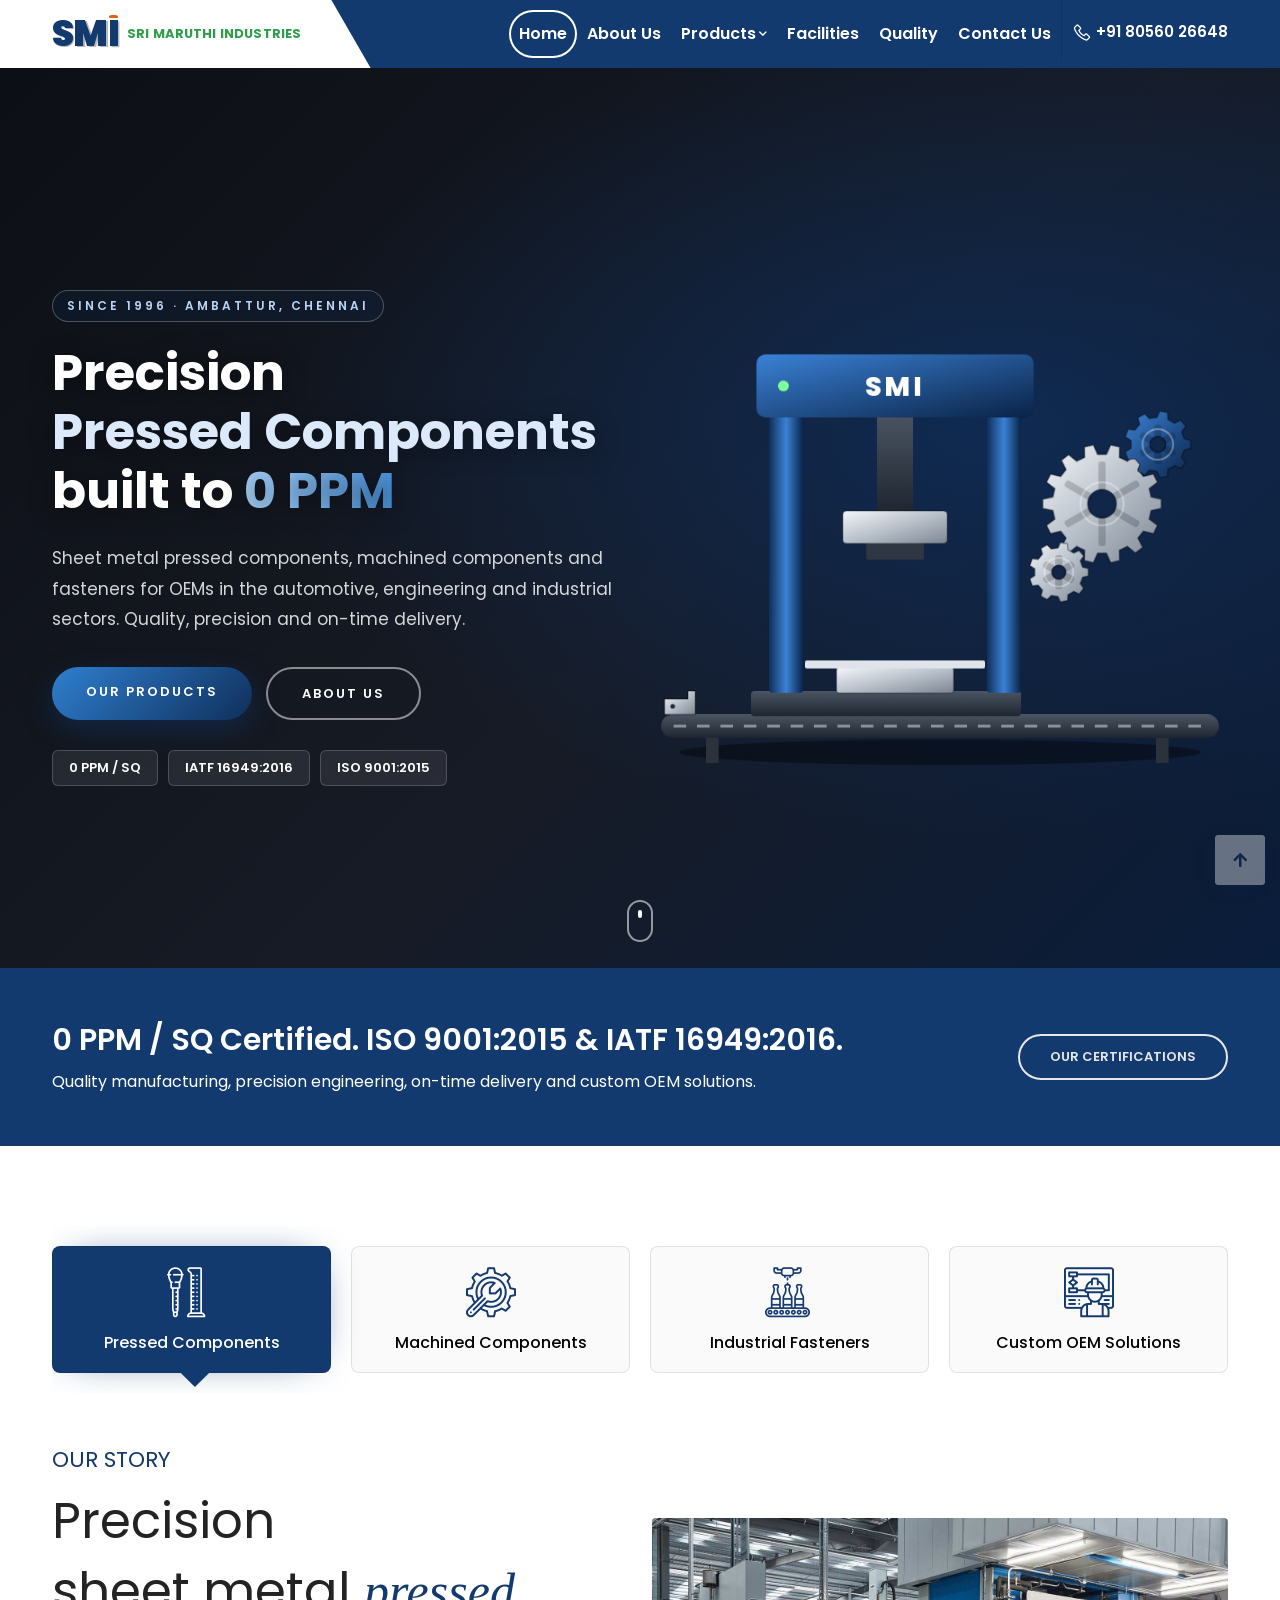
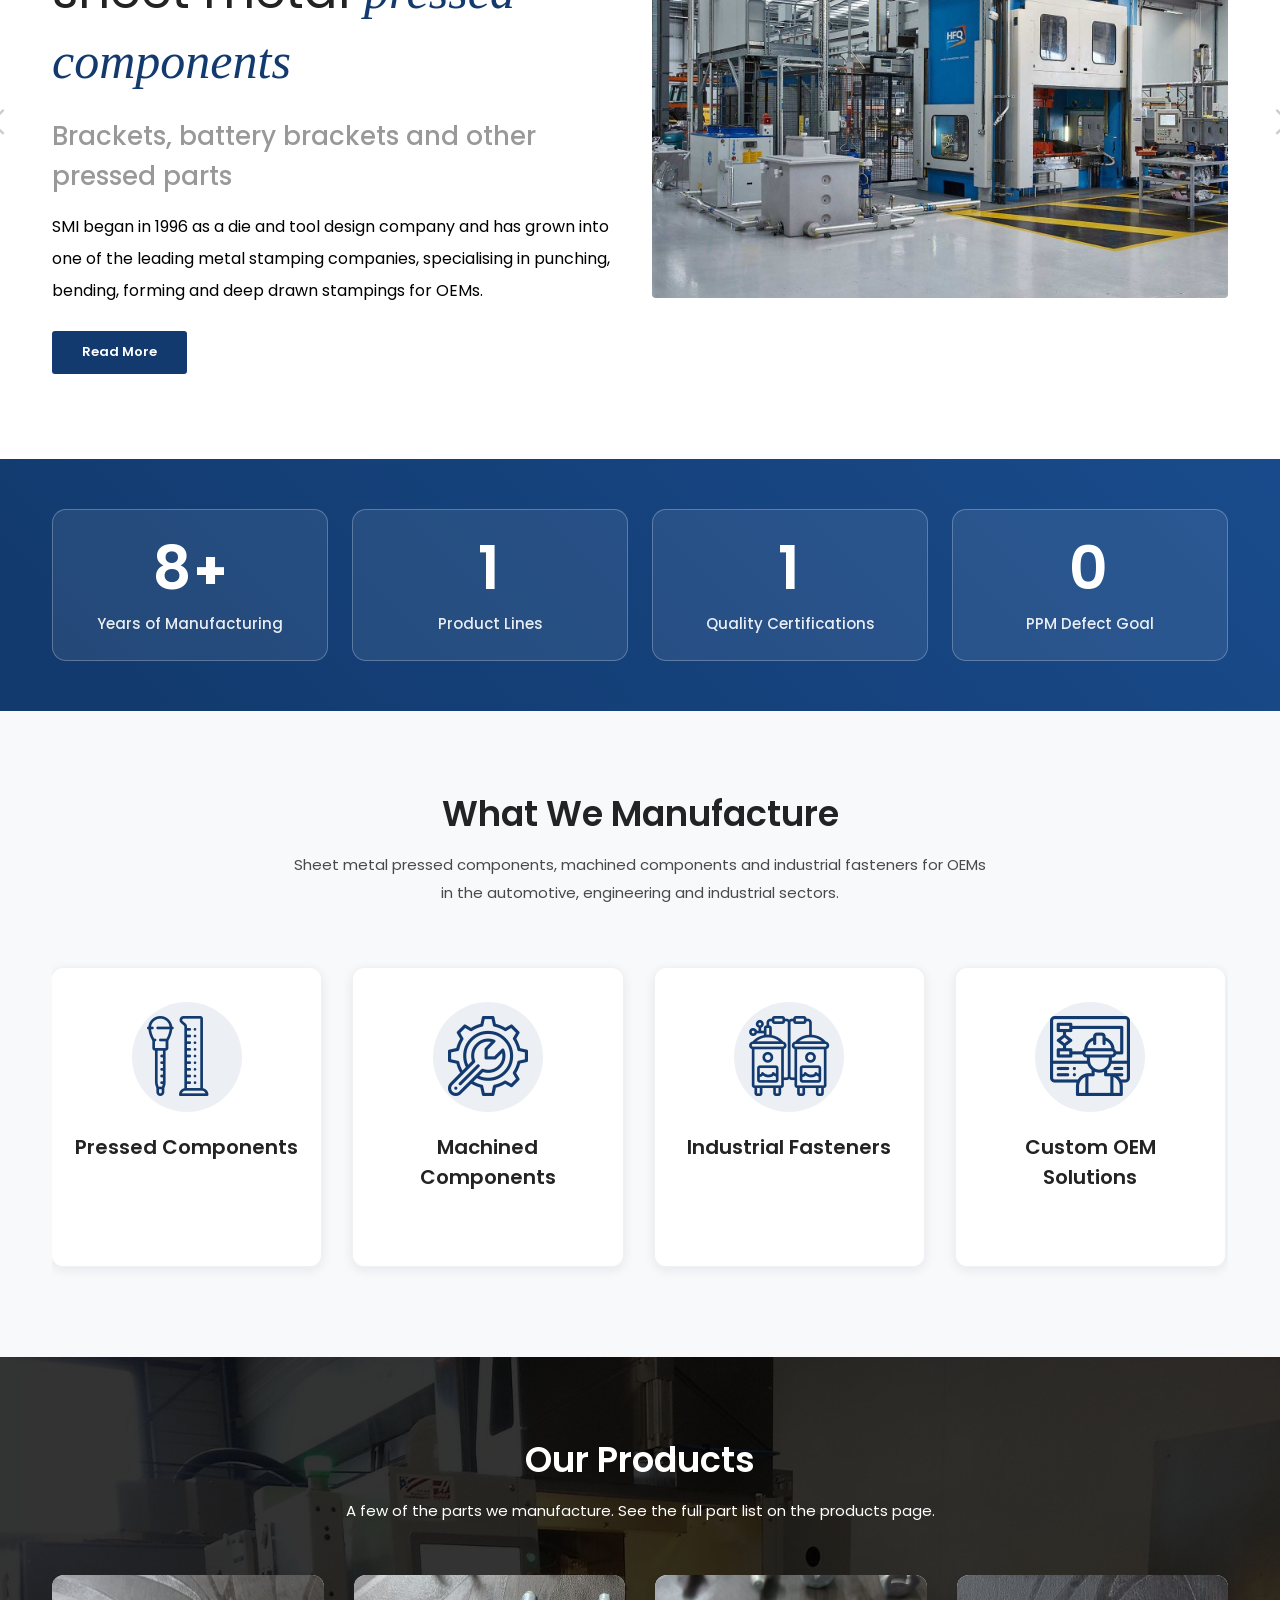
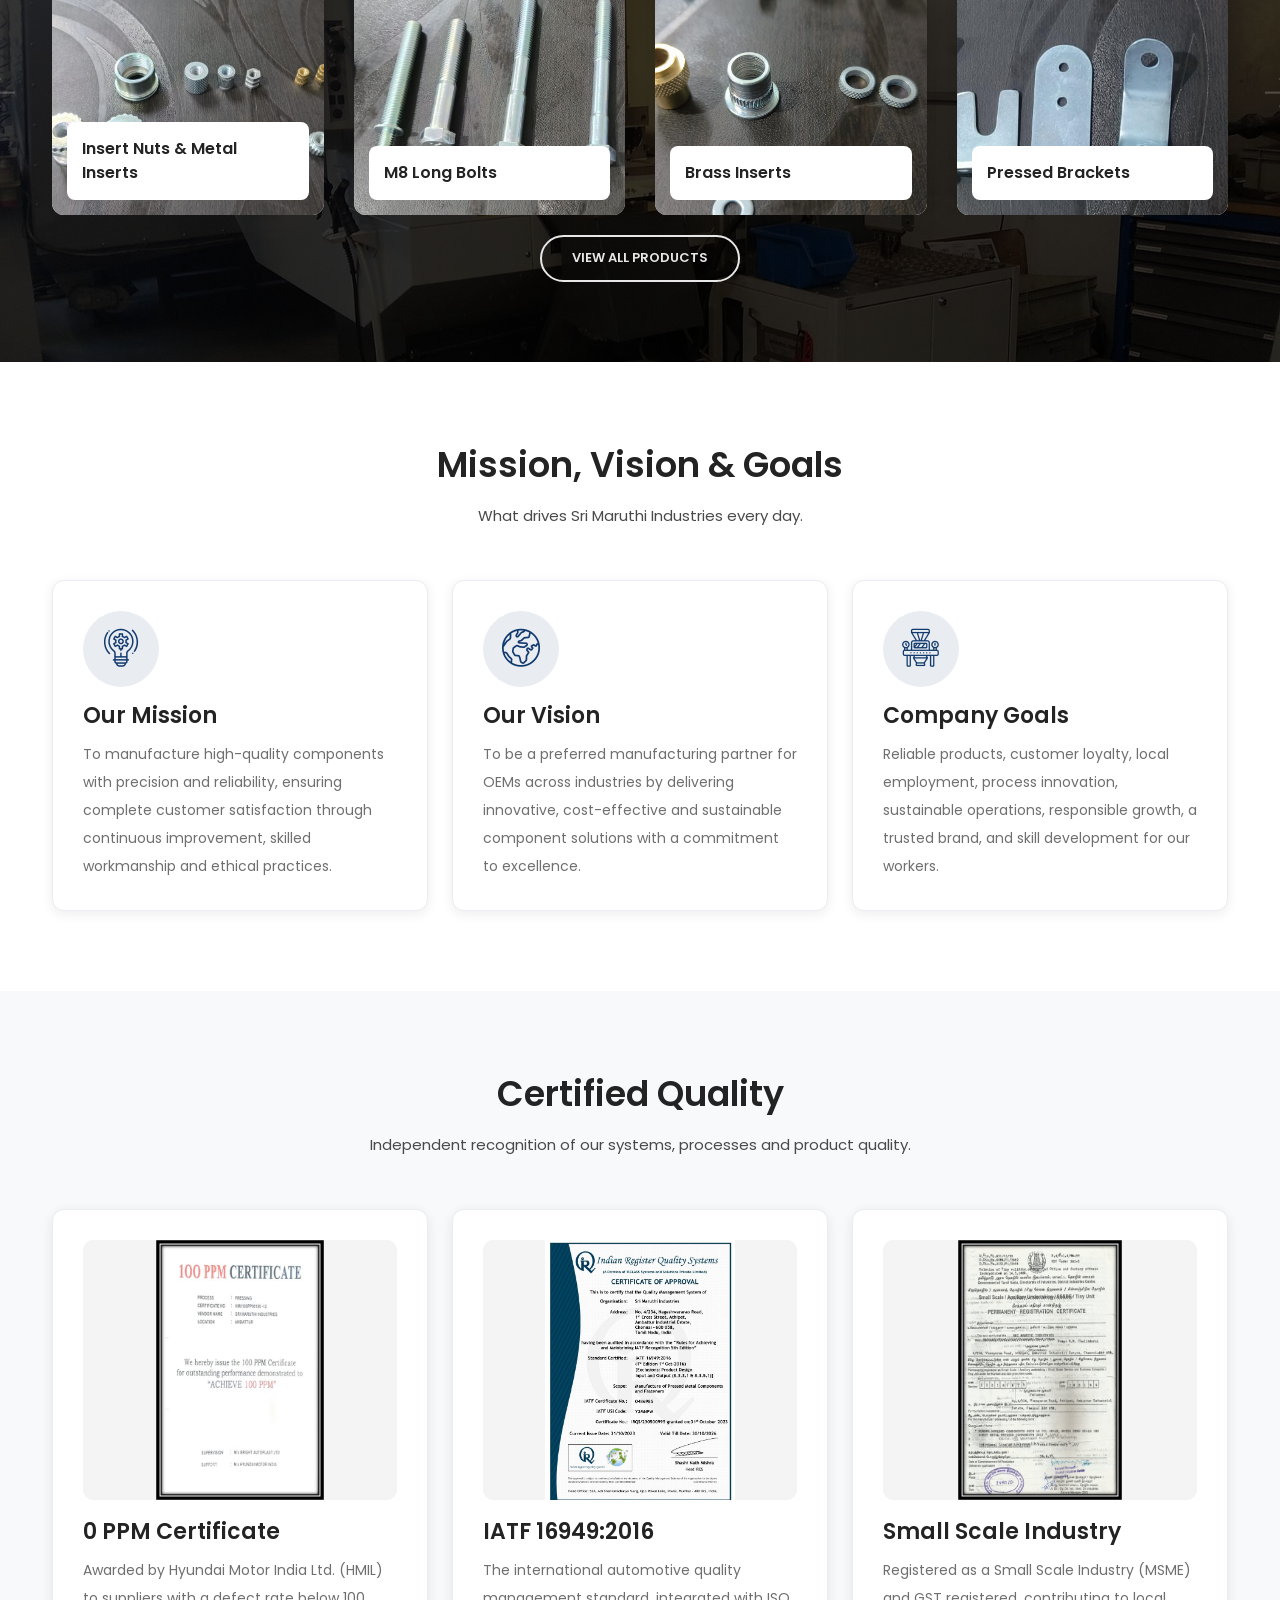
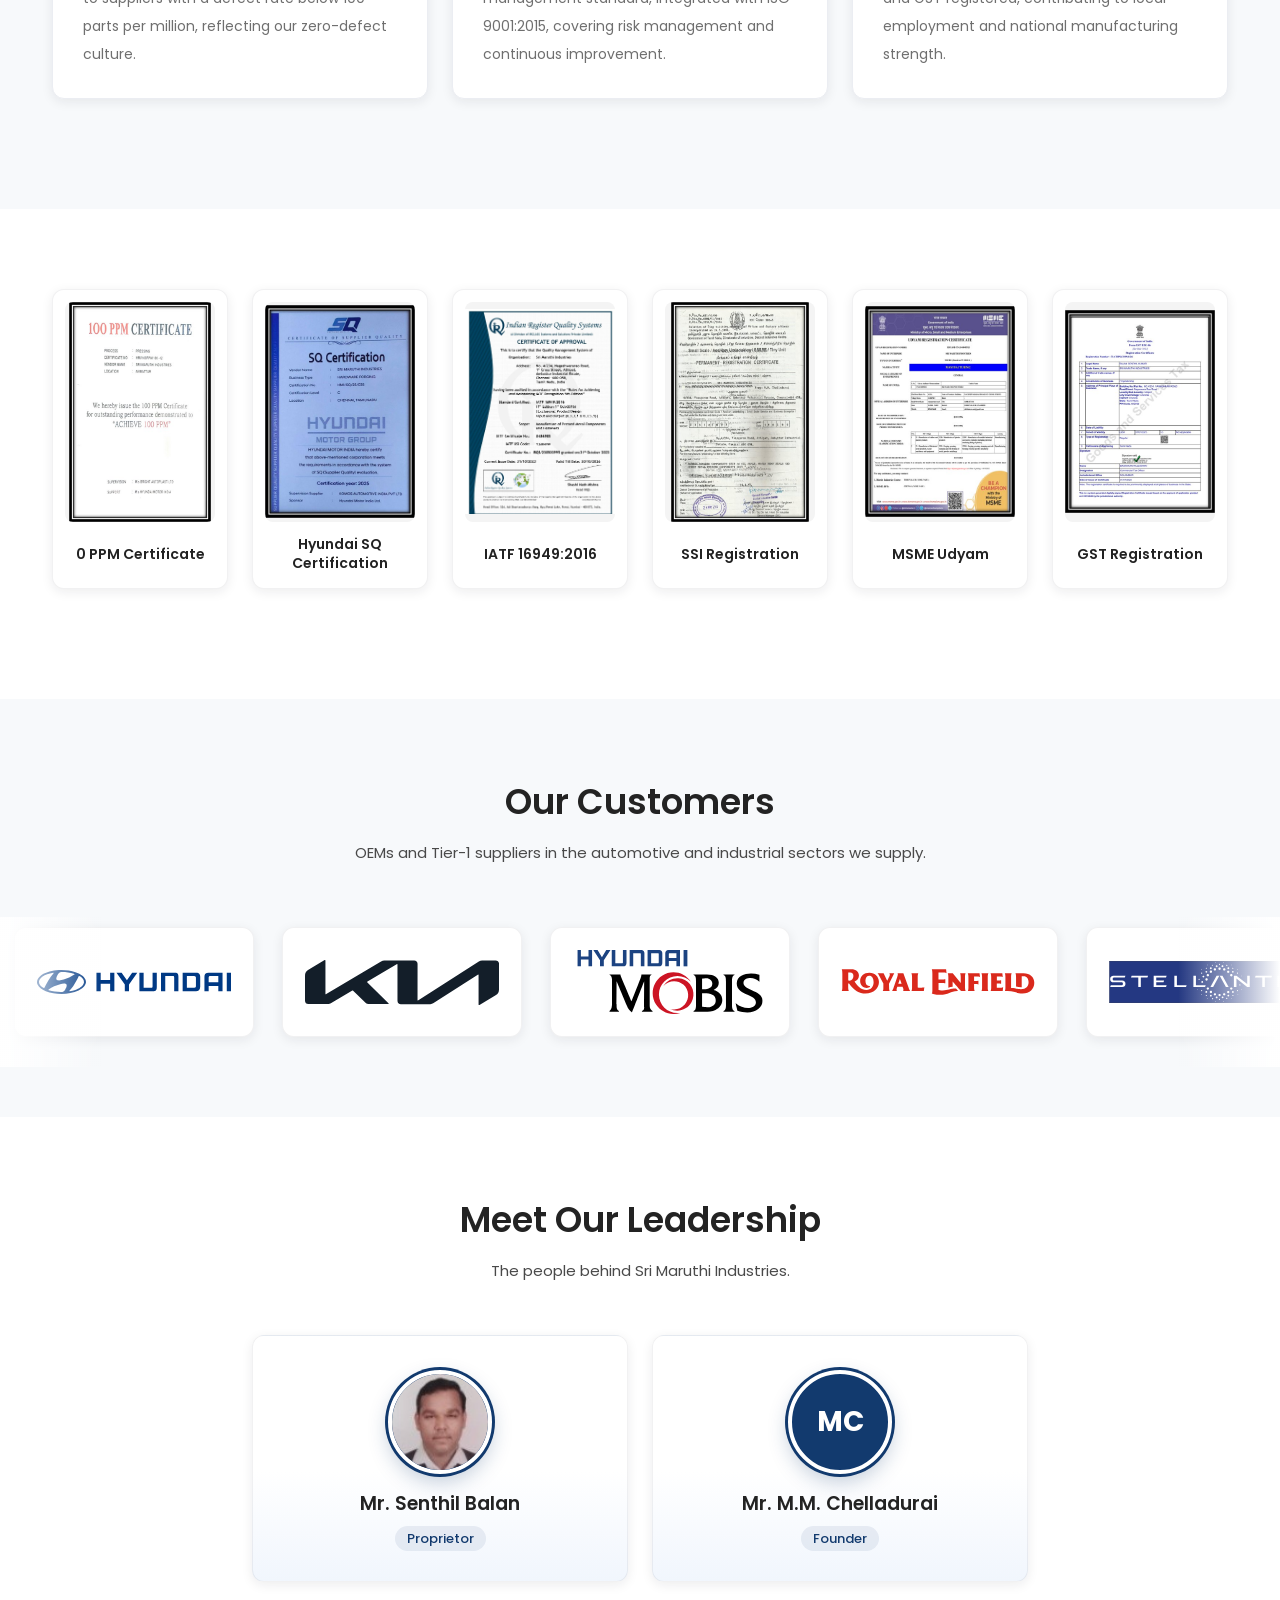
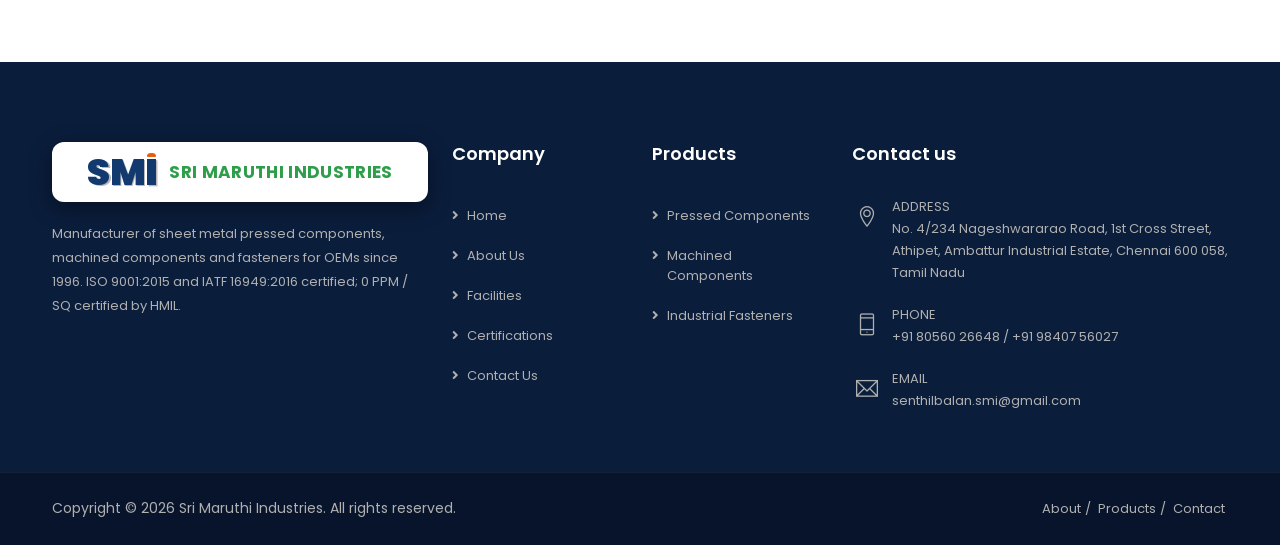
==== commit 3277b1e5: "cmt" ====
--- a/index.html
+++ b/index.html
@@ -1,11 +1,15 @@
 <!DOCTYPE html><html lang="en"><head>
 	<meta charset="utf-8">
 	<meta http-equiv="X-UA-Compatible" content="IE=edge">
-	<meta name="description" content="Sri Maruthi Industries, Ambattur Chennai: OEM manufacturer of sheet metal pressed components, machined components and fasteners. 100 PPM certified, ISO 9001:2015 and IATF 16949:2016.">
+	<meta name="description" content="Sri Maruthi Industries, Ambattur Chennai: OEM manufacturer of sheet metal pressed components, machined components and fasteners. 0 PPM certified, ISO 9001:2015 and IATF 16949:2016.">
 	<meta property="og:title" content="Sri Maruthi Industries | Sheet Metal Pressed Components, Machined Components &amp; Fasteners, Chennai">
-	<meta property="og:description" content="Sri Maruthi Industries, Ambattur Chennai: OEM manufacturer of sheet metal pressed components, machined components and fasteners. 100 PPM certified, ISO 9001:2015 and IATF 16949:2016.">
+	<meta property="og:description" content="Sri Maruthi Industries, Ambattur Chennai: OEM manufacturer of sheet metal pressed components, machined components and fasteners. 0 PPM certified, ISO 9001:2015 and IATF 16949:2016.">
 	<meta name="format-detection" content="telephone=no">
-	<link rel="icon" href="images/favicon.svg" type="image/svg+xml">
+	<link rel="icon" href="images/favicon.ico?v=2" sizes="any">
+	<link rel="icon" type="image/png" sizes="32x32" href="images/favicon-32.png?v=2">
+	<link rel="icon" type="image/png" sizes="64x64" href="images/favicon.png?v=2">
+	<link rel="apple-touch-icon" href="images/favicon-180.png?v=2">
+	<meta name="theme-color" content="#123a6e">
 	<title>Sri Maruthi Industries | Sheet Metal Pressed Components, Machined Components &amp; Fasteners, Chennai</title>
 	<meta name="viewport" content="width=device-width, initial-scale=1">
 	<link rel="stylesheet" type="text/css" href="css/plugins.css">
@@ -13,9 +17,9 @@
 	<link class="skin" rel="stylesheet" type="text/css" href="css/skin/skin-2.css">
 	<link rel="stylesheet" type="text/css" href="css/templete.css">
 	<link rel="preconnect" href="https://fonts.googleapis.com">
-	<link href="https://fonts.googleapis.com/css2?family=Poppins:wght@300;400;500;600;700&family=Roboto:wght@400;500;700&display=swap" rel="stylesheet">
-	<link rel="stylesheet" type="text/css" href="css/smi.css">
-	<link rel="stylesheet" type="text/css" href="css/smi-3d.css">
+	<link href="https://fonts.googleapis.com/css2?family=Poppins:wght@300;400;500;600;700;800;900&family=Roboto:wght@400;500;700&display=swap" rel="stylesheet">
+	<link rel="stylesheet" type="text/css" href="css/smi.css?v=20261009h">
+	<link rel="stylesheet" type="text/css" href="css/smi-3d.css?v=20261009h">
 </head>
 <body id="bg">
 <div class="page-wraper">
@@ -26,7 +30,7 @@
             <div class="main-bar clearfix bg-primary">
                 <div class="container clearfix">
                     <div class="logo-header mostion logo-dark">
-						<a href="index.html"><img src="images/logo-smi-dark.svg" alt="Sri Maruthi Industries"></a>
+						<a class="smi-brand compact" href="index.html" aria-label="Sri Maruthi Industries"><span class="b-row"><span class="b-mark">SM<span class="b-i"><i></i></span></span><span class="b-name">SRI MARUTHI INDUSTRIES</span></span></a>
 					</div>
                     <button class="navbar-toggler collapsed navicon justify-content-end" type="button" data-bs-toggle="collapse" data-bs-target="#navbarNavDropdown" aria-controls="navbarNavDropdown" aria-expanded="false" aria-label="Toggle navigation">
 						<span></span><span></span><span></span>
@@ -38,7 +42,7 @@
                     </div>
                     <div class="header-nav navbar-collapse collapse justify-content-end" id="navbarNavDropdown">
 						<div class="logo-header d-md-block d-lg-none">
-							<a href="index.html"><img src="images/logo-smi-dark.svg" alt="Sri Maruthi Industries"></a>
+							<a class="smi-brand compact" href="index.html" aria-label="Sri Maruthi Industries"><span class="b-row"><span class="b-mark">SM<span class="b-i"><i></i></span></span><span class="b-name">SRI MARUTHI INDUSTRIES</span></span></a>
 						</div>
                         <ul class="nav navbar-nav">
 <li class="active"><a href="index.html">Home</a></li>
@@ -74,10 +78,10 @@
     <div class="row align-items-center">
       <div class="col-lg-6 smi-hero-copy">
         <span class="smi-hero-eyebrow">SINCE 1996 &middot; AMBATTUR, CHENNAI</span>
-        <h1>Precision<br><span class="smi-rotor" data-words="Pressed Components|Machined Components|Industrial Fasteners|OEM Solutions">Pressed Components</span><br>built to <em>100 PPM</em></h1>
+        <h1>Precision<br><span class="smi-rotor" data-words="Pressed Components|Machined Components|Industrial Fasteners|OEM Solutions">Pressed Components</span><br>built to <em>0 PPM</em></h1>
         <p>Sheet metal pressed components, machined components and fasteners for OEMs in the automotive, engineering and industrial sectors. Quality, precision and on-time delivery.</p>
         <div class="smi-hero-actions"><a href="products.html" class="smi-hero-btn">Our Products</a><a href="about.html" class="smi-hero-btn ghost">About Us</a></div>
-        <ul class="smi-hero-badges"><li>100 PPM / SQ</li><li>IATF 16949:2016</li><li>ISO 9001:2015</li></ul>
+        <ul class="smi-hero-badges"><li>0 PPM / SQ</li><li>IATF 16949:2016</li><li>ISO 9001:2015</li></ul>
       </div>
       <div class="col-lg-6">
         <div class="smi-hero-art" id="heroArt">
@@ -85,9 +89,9 @@
             <defs>
               <linearGradient id="gMetal" x1="0" y1="0" x2="1" y2="1"><stop offset="0" stop-color="#f4f6f9"/><stop offset=".5" stop-color="#b9c1cb"/><stop offset="1" stop-color="#7d8793"/></linearGradient>
               <linearGradient id="gSteel" x1="0" y1="0" x2="0" y2="1"><stop offset="0" stop-color="#4b5563"/><stop offset="1" stop-color="#1f2630"/></linearGradient>
-              <linearGradient id="gRed" x1="0" y1="0" x2="1" y2="1"><stop offset="0" stop-color="#ff5a4f"/><stop offset="1" stop-color="#a50f17"/></linearGradient>
-              <linearGradient id="gRedV" x1="0" y1="0" x2="1" y2="0"><stop offset="0" stop-color="#c8161f"/><stop offset=".5" stop-color="#ff5a4f"/><stop offset="1" stop-color="#9c0f16"/></linearGradient>
-              <radialGradient id="gGlow" cx=".5" cy=".5" r=".5"><stop offset="0" stop-color="#ff3b30" stop-opacity=".35"/><stop offset="1" stop-color="#ff3b30" stop-opacity="0"/></radialGradient>
+              <linearGradient id="gRed" x1="0" y1="0" x2="1" y2="1"><stop offset="0" stop-color="#3b82d6"/><stop offset="1" stop-color="#0a2347"/></linearGradient>
+              <linearGradient id="gRedV" x1="0" y1="0" x2="1" y2="0"><stop offset="0" stop-color="#0f2f5a"/><stop offset=".5" stop-color="#3b82d6"/><stop offset="1" stop-color="#0a2347"/></linearGradient>
+              <radialGradient id="gGlow" cx=".5" cy=".5" r=".5"><stop offset="0" stop-color="#2f7fd0" stop-opacity=".35"/><stop offset="1" stop-color="#2f7fd0" stop-opacity="0"/></radialGradient>
               <filter id="fShadow" x="-20%" y="-20%" width="140%" height="150%"><feDropShadow dx="0" dy="10" stdDeviation="8" flood-color="#000" flood-opacity=".45"/></filter>
             </defs>
             <circle cx="320" cy="260" r="250" fill="url(#gGlow)" class="glow"/>
@@ -144,7 +148,7 @@
 			<div class="section-full call-action bg-primary wow fadeIn" data-wow-duration="2s" data-wow-delay="0.2s">
 				<div class="container"><div class="row">
 					<div class="col-lg-9 text-white">
-						<h2 class="title">100 PPM / SQ Certified. ISO 9001:2015 &amp; IATF 16949:2016.</h2>
+						<h2 class="title">0 PPM / SQ Certified. ISO 9001:2015 &amp; IATF 16949:2016.</h2>
 						<p class="m-b0">Quality manufacturing, precision engineering, on-time delivery and custom OEM solutions.</p>
 					</div>
 					<div class="col-lg-3 d-flex"><a href="about.html#certifications" class="site-button white align-self-center outline ms-auto radius-xl outline-2 btnhover16">OUR CERTIFICATIONS</a></div>
@@ -157,15 +161,15 @@
 <div class="item"><div class="project-owbx"><i class="flaticon-settings"></i><h4 class="title">Machined Components</h4></div></div>
 <div class="item"><div class="project-owbx active"><i class="flaticon-factory-1"></i><h4 class="title">Industrial Fasteners</h4></div></div>
 <div class="item"><div class="project-owbx"><i class="flaticon-engineer-1"></i><h4 class="title">Custom OEM Solutions</h4></div></div>
-<div class="item"><div class="project-owbx"><i class="flaticon-shield"></i><h4 class="title">100 PPM Certified</h4></div></div>
+<div class="item"><div class="project-owbx"><i class="flaticon-shield"></i><h4 class="title">0 PPM Certified</h4></div></div>
 
 					</div>
 					<div id="sync1" class="owl-carousel owl-theme owl-btn-center-lr m-b5 owl-dots-none owl-btn-3 primary">
 <div class="item"><div class="row align-items-center"><div class="col-lg-6 col-md-6 m-b30"><div class="our-story"><span>OUR STORY</span><h2 class="title">Precision <br>sheet metal <span class="text-primary">pressed components</span></h2><h4 class="title">Brackets, battery brackets and other pressed parts</h4><p>SMI began in 1996 as a die and tool design company and has grown into one of the leading metal stamping companies, specialising in punching, bending, forming and deep drawn stampings for OEMs.</p><a href="products.html" class="site-button btnhover16">Read More</a></div></div><div class="col-lg-6 col-md-6 m-b30"><img loading="lazy" decoding="async" src="images/web/stamping-line.jpg" class="radius-sm story-img" alt="Pressed Components"></div></div></div>
-<div class="item"><div class="row align-items-center"><div class="col-lg-6 col-md-6 m-b30"><img loading="lazy" decoding="async" src="images/smi/inserts-nuts.jpg" class="radius-sm story-img" alt="Machined Components"></div><div class="col-lg-6 col-md-6 m-b30"><div class="our-story content-bx1"><span>OUR STORY</span><h2 class="title">Machined <br>inserts, nuts <span class="text-primary">&amp; bolts</span></h2><h4 class="title">Expanded into machining in 2011</h4><p>From M4 brass inserts to M18 insert nuts, our Traub A-25 machines, tapping, drilling and grinding capacity produce precise machined components on rods up to 25 mm diameter.</p><a href="products.html" class="site-button btnhover16">Read More</a></div></div></div></div>
+<div class="item"><div class="row align-items-center"><div class="col-lg-6 col-md-6 m-b30"><img loading="lazy" decoding="async" src="images/smi/inserts-nuts.jpg" class="radius-sm story-img" alt="Machined Components"></div><div class="col-lg-6 col-md-6 m-b30"><div class="our-story content-bx1"><span>OUR STORY</span><h2 class="title">Machined <br>inserts, nuts <span class="text-primary">&amp; bolts</span></h2><h4 class="title">Expanded into machining in 2011</h4><p>From M4 brass inserts to M18 insert nuts, our A-32 machines, tapping, drilling and grinding capacity produce precise machined components on rods up to 32 mm diameter.</p><a href="products.html" class="site-button btnhover16">Read More</a></div></div></div></div>
 <div class="item"><div class="row align-items-center"><div class="col-lg-6 col-md-6 m-b30"><div class="our-story"><span>OUR STORY</span><h2 class="title">Industrial <br>fasteners <span class="text-primary">in-house forged</span></h2><h4 class="title">Diversified into fasteners in 2024</h4><p>Our forging shop floor runs cold forging for 8 mm to 12 mm wire, hex head trimming and bolt thread rolling, so bolts such as M8 long bolts are produced end to end under one roof.</p><a href="products.html" class="site-button btnhover16">Read More</a></div></div><div class="col-lg-6 col-md-6 m-b30"><img loading="lazy" decoding="async" src="images/smi/long-bolts.jpg" class="radius-sm story-img" alt="Industrial Fasteners"></div></div></div>
 <div class="item"><div class="row align-items-center"><div class="col-lg-6 col-md-6 m-b30"><img loading="lazy" decoding="async" src="images/smi/all-components.jpg" class="radius-sm story-img" alt="Custom OEM Solutions"></div><div class="col-lg-6 col-md-6 m-b30"><div class="our-story content-bx1"><span>OUR STORY</span><h2 class="title">Custom <br>OEM <span class="text-primary">solutions</span></h2><h4 class="title">Built to your drawings and tolerances</h4><p>We serve Original Equipment Manufacturers in the automotive, engineering and industrial sectors, with a focus on quality manufacturing, precision engineering and on-time delivery.</p><a href="about.html" class="site-button btnhover16">Read More</a></div></div></div></div>
-<div class="item"><div class="row align-items-center"><div class="col-lg-6 col-md-6 m-b30"><div class="our-story"><span>OUR STORY</span><h2 class="title">Quality you <br>can <span class="text-primary">measure</span></h2><h4 class="title">ISO 9001:2015 | IATF 16949:2016 | 100 PPM / SQ</h4><p>Our zero-defect culture is backed by in-house inspection with verniers, micrometers, go/no-go snap, ring and thread plug gauges, a DFT coating thickness meter and a lux meter.</p><a href="about.html" class="site-button btnhover16">Read More</a></div></div><div class="col-lg-6 col-md-6 m-b30"><img loading="lazy" decoding="async" src="images/smi/factory-front.jpg" class="radius-sm story-img" alt="100 PPM Certified"></div></div></div>
+<div class="item"><div class="row align-items-center"><div class="col-lg-6 col-md-6 m-b30"><div class="our-story"><span>OUR STORY</span><h2 class="title">Quality you <br>can <span class="text-primary">measure</span></h2><h4 class="title">ISO 9001:2015 | IATF 16949:2016 | 0 PPM / SQ</h4><p>Our zero-defect culture is backed by in-house inspection with verniers, micrometers, go/no-go snap, ring and thread plug gauges, a DFT coating thickness meter and a lux meter.</p><a href="about.html" class="site-button btnhover16">Read More</a></div></div><div class="col-lg-6 col-md-6 m-b30"><img loading="lazy" decoding="async" src="images/smi/factory-front.jpg" class="radius-sm story-img" alt="0 PPM Certified"></div></div></div>
 
 					</div>
 				</div></div>
@@ -175,7 +179,7 @@
 					<div class="col-lg-3 col-6 m-b30"><div class="counter-style-5"><div><span class="counter">30</span>+</div><span class="counter-text">Years of Manufacturing</span></div></div>
 					<div class="col-lg-3 col-6 m-b30"><div class="counter-style-5"><div><span class="counter">3</span></div><span class="counter-text">Product Lines</span></div></div>
 					<div class="col-lg-3 col-6 m-b30"><div class="counter-style-5"><div><span class="counter">3</span></div><span class="counter-text">Quality Certifications</span></div></div>
-					<div class="col-lg-3 col-6 m-b30"><div class="counter-style-5"><div>&lt;<span class="counter">100</span></div><span class="counter-text">PPM Defect Rate (HMIL)</span></div></div>
+					<div class="col-lg-3 col-6 m-b30"><div class="counter-style-5"><div><span class="counter">0</span></div><span class="counter-text">PPM Defect Goal</span></div></div>
 				</div></div>
 			</div>
 			<div class="section-full content-inner bg-gray wow fadeIn" data-wow-duration="2s" data-wow-delay="0.6s">
@@ -220,16 +224,16 @@
 				<div class="container">
 					<div class="section-head text-black text-center"><h2 class="title">Certified Quality</h2><p>Independent recognition of our systems, processes and product quality.</p></div>
 					<div class="row">
-<div class="col-lg-4 col-md-6 m-b30 wow fadeInUp" data-wow-duration="2s"><div class="icon-bx-wraper bx-style-1 p-a30 radius-sm smi-card"><a href="images/certs/100-ppm.jpg" class="smi-cert-pop smi-cert-top" title="100 PPM Certificate"><img loading="lazy" decoding="async" src="images/certs/100-ppm.jpg" alt="100 PPM Certificate"></a><div class="icon-content"><h4 class="dlab-tilte">100 PPM Certificate</h4><p>Awarded by Hyundai Motor India Ltd. (HMIL) to suppliers with a defect rate below 100 parts per million, reflecting our zero-defect culture.</p></div></div></div><div class="col-lg-4 col-md-6 m-b30 wow fadeInUp" data-wow-duration="2s"><div class="icon-bx-wraper bx-style-1 p-a30 radius-sm smi-card"><a href="images/certs/iatf-16949.jpg" class="smi-cert-pop smi-cert-top" title="IATF 16949:2016"><img loading="lazy" decoding="async" src="images/certs/iatf-16949.jpg" alt="IATF 16949:2016"></a><div class="icon-content"><h4 class="dlab-tilte">IATF 16949:2016</h4><p>The international automotive quality management standard, integrated with ISO 9001:2015, covering risk management and continuous improvement.</p></div></div></div><div class="col-lg-4 col-md-6 m-b30 wow fadeInUp" data-wow-duration="2s"><div class="icon-bx-wraper bx-style-1 p-a30 radius-sm smi-card"><a href="images/certs/ssi-registration.jpg" class="smi-cert-pop smi-cert-top" title="Small Scale Industry"><img loading="lazy" decoding="async" src="images/certs/ssi-registration.jpg" alt="Small Scale Industry"></a><div class="icon-content"><h4 class="dlab-tilte">Small Scale Industry</h4><p>Registered as a Small Scale Industry (MSME) and GST registered, contributing to local employment and national manufacturing strength.</p></div></div></div>
+<div class="col-lg-4 col-md-6 m-b30 wow fadeInUp" data-wow-duration="2s"><div class="icon-bx-wraper bx-style-1 p-a30 radius-sm smi-card"><a href="images/certs/100-ppm.jpg" class="smi-cert-pop smi-cert-top" title="0 PPM Certificate"><img loading="lazy" decoding="async" src="images/certs/100-ppm.jpg" alt="0 PPM Certificate"></a><div class="icon-content"><h4 class="dlab-tilte">0 PPM Certificate</h4><p>Awarded by Hyundai Motor India Ltd. (HMIL) to suppliers with a defect rate below 100 parts per million, reflecting our zero-defect culture.</p></div></div></div><div class="col-lg-4 col-md-6 m-b30 wow fadeInUp" data-wow-duration="2s"><div class="icon-bx-wraper bx-style-1 p-a30 radius-sm smi-card"><a href="images/certs/iatf-16949.jpg" class="smi-cert-pop smi-cert-top" title="IATF 16949:2016"><img loading="lazy" decoding="async" src="images/certs/iatf-16949.jpg" alt="IATF 16949:2016"></a><div class="icon-content"><h4 class="dlab-tilte">IATF 16949:2016</h4><p>The international automotive quality management standard, integrated with ISO 9001:2015, covering risk management and continuous improvement.</p></div></div></div><div class="col-lg-4 col-md-6 m-b30 wow fadeInUp" data-wow-duration="2s"><div class="icon-bx-wraper bx-style-1 p-a30 radius-sm smi-card"><a href="images/certs/ssi-registration.jpg" class="smi-cert-pop smi-cert-top" title="Small Scale Industry"><img loading="lazy" decoding="async" src="images/certs/ssi-registration.jpg" alt="Small Scale Industry"></a><div class="icon-content"><h4 class="dlab-tilte">Small Scale Industry</h4><p>Registered as a Small Scale Industry (MSME) and GST registered, contributing to local employment and national manufacturing strength.</p></div></div></div>
 					</div>
 				</div>
 			</div>
-			<div class="section-full content-inner-2 bg-white"><div class="container"><div class="row smi-cert-gallery justify-content-center"><div class="col-lg-2 col-md-4 col-6 m-b30"><a href="images/certs/100-ppm.jpg" class="smi-cert" title="100 PPM Certificate"><img src="images/certs/100-ppm.jpg" alt="100 PPM Certificate" loading="lazy"><span>100 PPM Certificate</span></a></div><div class="col-lg-2 col-md-4 col-6 m-b30"><a href="images/certs/hyundai-sq.jpg" class="smi-cert" title="Hyundai SQ Certification"><img src="images/certs/hyundai-sq.jpg" alt="Hyundai SQ Certification" loading="lazy"><span>Hyundai SQ Certification</span></a></div><div class="col-lg-2 col-md-4 col-6 m-b30"><a href="images/certs/iatf-16949.jpg" class="smi-cert" title="IATF 16949:2016"><img src="images/certs/iatf-16949.jpg" alt="IATF 16949:2016" loading="lazy"><span>IATF 16949:2016</span></a></div><div class="col-lg-2 col-md-4 col-6 m-b30"><a href="images/certs/ssi-registration.jpg" class="smi-cert" title="SSI Registration"><img src="images/certs/ssi-registration.jpg" alt="SSI Registration" loading="lazy"><span>SSI Registration</span></a></div><div class="col-lg-2 col-md-4 col-6 m-b30"><a href="images/certs/msme-udyam.jpg" class="smi-cert" title="MSME Udyam"><img src="images/certs/msme-udyam.jpg" alt="MSME Udyam" loading="lazy"><span>MSME Udyam</span></a></div><div class="col-lg-2 col-md-4 col-6 m-b30"><a href="images/certs/gst.jpg" class="smi-cert" title="GST Registration"><img src="images/certs/gst.jpg" alt="GST Registration" loading="lazy"><span>GST Registration</span></a></div></div></div></div>
+			<div class="section-full content-inner-2 bg-white"><div class="container"><div class="row smi-cert-gallery justify-content-center"><div class="col-lg-2 col-md-4 col-6 m-b30"><a href="images/certs/100-ppm.jpg" class="smi-cert" title="0 PPM Certificate"><img src="images/certs/100-ppm.jpg" alt="0 PPM Certificate" loading="lazy"><span>0 PPM Certificate</span></a></div><div class="col-lg-2 col-md-4 col-6 m-b30"><a href="images/certs/hyundai-sq.jpg" class="smi-cert" title="Hyundai SQ Certification"><img src="images/certs/hyundai-sq.jpg" alt="Hyundai SQ Certification" loading="lazy"><span>Hyundai SQ Certification</span></a></div><div class="col-lg-2 col-md-4 col-6 m-b30"><a href="images/certs/iatf-16949.jpg" class="smi-cert" title="IATF 16949:2016"><img src="images/certs/iatf-16949.jpg" alt="IATF 16949:2016" loading="lazy"><span>IATF 16949:2016</span></a></div><div class="col-lg-2 col-md-4 col-6 m-b30"><a href="images/certs/ssi-registration.jpg" class="smi-cert" title="SSI Registration"><img src="images/certs/ssi-registration.jpg" alt="SSI Registration" loading="lazy"><span>SSI Registration</span></a></div><div class="col-lg-2 col-md-4 col-6 m-b30"><a href="images/certs/msme-udyam.jpg" class="smi-cert" title="MSME Udyam"><img src="images/certs/msme-udyam.jpg" alt="MSME Udyam" loading="lazy"><span>MSME Udyam</span></a></div><div class="col-lg-2 col-md-4 col-6 m-b30"><a href="images/certs/gst.jpg" class="smi-cert" title="GST Registration"><img src="images/certs/gst.jpg" alt="GST Registration" loading="lazy"><span>GST Registration</span></a></div></div></div></div>
 <div class="section-full content-inner bg-gray"><div class="container"><div class="section-head text-black text-center"><h2 class="title">Our Customers</h2><p>OEMs and Tier-1 suppliers in the automotive and industrial sectors we supply.</p></div></div><div class="smi-marquee"><div class="smi-track"><div class="smi-logo"><img src="images/logos/hyundai.svg" alt="Hyundai Motor India" loading="lazy"></div><div class="smi-logo"><img src="images/logos/kia.svg" alt="Kia" loading="lazy"></div><div class="smi-logo"><img src="images/logos/mobis.svg" alt="Hyundai Mobis" loading="lazy"></div><div class="smi-logo"><img src="images/logos/royal-enfield.svg" alt="Royal Enfield" loading="lazy"></div><div class="smi-logo"><img src="images/logos/stellantis.svg" alt="Stellantis" loading="lazy"></div><div class="smi-logo"><img src="images/logos/welspun.svg" alt="Welspun" loading="lazy"></div><div class="smi-logo"><img src="images/logos/tafe.png" alt="TAFE" loading="lazy"></div><div class="smi-logo"><img src="images/logos/tvs.svg" alt="TVS" loading="lazy"></div><div class="smi-logo"><img src="images/logos/motherson.svg" alt="Motherson" loading="lazy"></div><div class="smi-logo"><img src="images/logos/seoyon.png" alt="Seoyon E-Hwa" loading="lazy"></div><div class="smi-logo"><img src="images/logos/seco-komos.svg" alt="Seco Komos" loading="lazy"></div><div class="smi-logo"><img src="images/logos/donga.png" alt="Donga Automotive India" loading="lazy"></div><div class="smi-logo"><img src="images/logos/sekisui-dljm.png" alt="Sekisui DLJM" loading="lazy"></div><div class="smi-logo"><img src="images/logos/ps-automotive.png" alt="PS Automotive" loading="lazy"></div><div class="smi-logo"><img src="images/logos/national-plastics.png" alt="National Plastics" loading="lazy"></div><div class="smi-logo"><img src="images/logos/aditya-birla.jpg" alt="Aditya Birla Group" loading="lazy"></div><div class="smi-logo"><img src="images/logos/hyundai.svg" alt="Hyundai Motor India" loading="lazy"></div><div class="smi-logo"><img src="images/logos/kia.svg" alt="Kia" loading="lazy"></div><div class="smi-logo"><img src="images/logos/mobis.svg" alt="Hyundai Mobis" loading="lazy"></div><div class="smi-logo"><img src="images/logos/royal-enfield.svg" alt="Royal Enfield" loading="lazy"></div><div class="smi-logo"><img src="images/logos/stellantis.svg" alt="Stellantis" loading="lazy"></div><div class="smi-logo"><img src="images/logos/welspun.svg" alt="Welspun" loading="lazy"></div><div class="smi-logo"><img src="images/logos/tafe.png" alt="TAFE" loading="lazy"></div><div class="smi-logo"><img src="images/logos/tvs.svg" alt="TVS" loading="lazy"></div><div class="smi-logo"><img src="images/logos/motherson.svg" alt="Motherson" loading="lazy"></div><div class="smi-logo"><img src="images/logos/seoyon.png" alt="Seoyon E-Hwa" loading="lazy"></div><div class="smi-logo"><img src="images/logos/seco-komos.svg" alt="Seco Komos" loading="lazy"></div><div class="smi-logo"><img src="images/logos/donga.png" alt="Donga Automotive India" loading="lazy"></div><div class="smi-logo"><img src="images/logos/sekisui-dljm.png" alt="Sekisui DLJM" loading="lazy"></div><div class="smi-logo"><img src="images/logos/ps-automotive.png" alt="PS Automotive" loading="lazy"></div><div class="smi-logo"><img src="images/logos/national-plastics.png" alt="National Plastics" loading="lazy"></div><div class="smi-logo"><img src="images/logos/aditya-birla.jpg" alt="Aditya Birla Group" loading="lazy"></div></div></div></div><div class="section-full content-inner bg-white">
 				<div class="container">
 					<div class="section-head text-black text-center"><h2 class="title">Meet Our Leadership</h2><p>The people behind Sri Maruthi Industries.</p></div>
 					<div class="row justify-content-center">
-<div class="col-lg-3 col-md-6 col-sm-6 m-b30 wow fadeInUp" data-wow-duration="2s"><div class="smi-person"><div class="avatar"><img loading="lazy" decoding="async" src="images/people/q004.jpg" alt=""></div><h4>Mr. Senthil Balan</h4><span>Proprietor</span></div></div><div class="col-lg-3 col-md-6 col-sm-6 m-b30 wow fadeInUp" data-wow-duration="2s"><div class="smi-person"><div class="avatar">MC</div><h4>Mr. M.M. Chelladurai</h4><span>Founder, Die/Tool Design</span></div></div><div class="col-lg-3 col-md-6 col-sm-6 m-b30 wow fadeInUp" data-wow-duration="2s"><div class="smi-person"><div class="avatar">VG</div><h4>Mr. Veeramani G</h4><span>Plant Head</span></div></div><div class="col-lg-3 col-md-6 col-sm-6 m-b30 wow fadeInUp" data-wow-duration="2s"><div class="smi-person"><div class="avatar"><img loading="lazy" decoding="async" src="images/people/q005.jpg" alt=""></div><h4>Mr. Abdul Anis</h4><span>Quality Manager</span></div></div>
+<div class="col-lg-4 col-md-6 col-sm-6 m-b30 wow fadeInUp" data-wow-duration="2s"><div class="smi-person"><div class="avatar"><img loading="lazy" decoding="async" src="images/people/q004.jpg" alt=""></div><h4>Mr. Senthil Balan</h4><span>Proprietor</span></div></div><div class="col-lg-4 col-md-6 col-sm-6 m-b30 wow fadeInUp" data-wow-duration="2s"><div class="smi-person"><div class="avatar">MC</div><h4>Mr. M.M. Chelladurai</h4><span>Founder</span></div></div>
 					</div>
 				</div>
 			</div>
@@ -241,8 +245,8 @@
                 <div class="row">
 					<div class="col-md-4 col-lg-4 footer-col-4">
 						<div class="widget">
-							<img src="images/logo-smi.svg" alt="Sri Maruthi Industries" class="m-b20 smi-foot-logo">
-							<p>Manufacturer of sheet metal pressed components, machined components and fasteners for OEMs since 1996. ISO 9001:2015 and IATF 16949:2016 certified; 100 PPM / SQ certified by HMIL.</p>
+							<div class="smi-foot-plate m-b20"><a href="index.html"><div class="smi-brand full" role="img" aria-label="Sri Maruthi Industries"><span class="b-row"><span class="b-mark">SM<span class="b-i"><i></i></span></span><span class="b-name">SRI MARUTHI INDUSTRIES</span></span></div></a></div>
+							<p>Manufacturer of sheet metal pressed components, machined components and fasteners for OEMs since 1996. ISO 9001:2015 and IATF 16949:2016 certified; 0 PPM / SQ certified by HMIL.</p>
 						</div>
 					</div>
 					<div class="col-md-4 col-6 col-lg-2 footer-col-4">
@@ -309,7 +313,7 @@
 <script src="plugins/owl-carousel/owl.carousel.js"></script>
 <script src="js/custom.js"></script>
 <script src="js/dz.carousel.min.js"></script>
-<script src="js/smi-3d.js"></script>
+<script src="js/smi-3d.js?v=20261009h"></script>
 <script>
 jQuery(document).ready(function() {
 	'use strict';
--- a/css/skin/skin-2.css
+++ b/css/skin/skin-2.css
@@ -1,16 +1,16 @@
 /*===================== Premery bg color =====================*/
 :root {
-	--color-primary: #d2151e;
+	--color-primary: #123a6e;
 	--color-secondry: #152332;
-	--color-hover: #e7232d;
-	--rgba-primary-1: rgba(210,21,30,0.1);
-	--rgba-primary-2: rgba(210,21,30,0.2);
-	--rgba-primary-3: rgba(210,21,30,0.3);
-	--rgba-primary-4: rgba(210,21,30,0.4);
-	--rgba-primary-5: rgba(210,21,30,0.5);
-	--rgba-primary-6: rgba(210,21,30,0.6);
-	--rgba-primary-7: rgba(210,21,30,0.7);
-	--rgba-primary-8: rgba(210,21,30,0.8);
-	--rgba-primary-9: rgba(210,21,30,0.9);
+	--color-hover: #1b4f93;
+	--rgba-primary-1: rgba(18,58,110,0.1);
+	--rgba-primary-2: rgba(18,58,110,0.2);
+	--rgba-primary-3: rgba(18,58,110,0.3);
+	--rgba-primary-4: rgba(18,58,110,0.4);
+	--rgba-primary-5: rgba(18,58,110,0.5);
+	--rgba-primary-6: rgba(18,58,110,0.6);
+	--rgba-primary-7: rgba(18,58,110,0.7);
+	--rgba-primary-8: rgba(18,58,110,0.8);
+	--rgba-primary-9: rgba(18,58,110,0.9);
 	--text-sec:#2d3239;
 }
--- a/css/smi.css
+++ b/css/smi.css
@@ -1,184 +1,293 @@
-/* Sri Maruthi Industries - overrides on top of the Industry template */
-.logo-header img { height: 54px; width: auto; max-width: none; }
-.logo-header.mostion { width: auto; }
-.smi-foot-logo { height: 56px; width: auto; }
-.smi-call { color: #fff; font-weight: 600; font-size: 15px; white-space: nowrap; }
-.smi-call i { font-size: 20px; vertical-align: middle; }
-.story-img { width: 100%; height: 380px; object-fit: cover; }
-.project-bx .dlab-media img, .prod-img { width: 100%; height: 240px; object-fit: cover; }
-.prod-img { height: 220px; }
-.smi-mach .dlab-media img { height: 220px; }
-.smi-eyebrow { display: inline-block; color: #d2151e; font-weight: 700; letter-spacing: 3px; font-size: 13px; margin-bottom: 10px; }
-.smi-card { background: #fff; box-shadow: 0 3px 10px rgba(0,0,0,.08); height: 100%; }
-.smi-card .icon-bx-sm { font-size: 44px; line-height: 1; }
-.smi-card h4 { margin-bottom: 10px; }
-.smi-list { padding-left: 0; list-style: none; margin: 0; }
-.smi-list li { position: relative; padding-left: 22px; margin-bottom: 8px; font-size: 15px; }
-.smi-list li:before { content: "\f00c"; font-family: "Font Awesome 5 Free"; font-weight: 900; position: absolute; left: 0; top: 2px; color: #d2151e; font-size: 12px; }
-.smi-counters { padding: 50px 0 20px; }
-.smi-counters .counter-style-5 { color: #fff; font-size: 52px; font-weight: 700; line-height: 1.1; }
-.smi-counters .counter-text { display: block; font-size: 15px; font-weight: 500; margin-top: 8px; opacity: .9; }
-.smi-person { background: #fff; text-align: center; padding: 30px 20px; border-radius: 6px; box-shadow: 0 3px 10px rgba(0,0,0,.08); height: 100%; }
-.smi-person .avatar { width: 84px; height: 84px; border-radius: 50%; background: #d2151e; color: #fff; font-size: 28px; font-weight: 700; display: flex; align-items: center; justify-content: center; margin: 0 auto 16px; }
-.smi-person h4 { margin: 0 0 4px; font-size: 19px; }
-.smi-person span { color: #666; font-size: 14px; }
-.smi-dept { background: #fff; border-left: 4px solid #d2151e; padding: 20px 22px; border-radius: 4px; box-shadow: 0 2px 8px rgba(0,0,0,.08); height: 100%; }
-.smi-dept h5 { color: #d2151e; margin: 0 0 6px; font-size: 15px; text-transform: uppercase; letter-spacing: 1px; }
-.smi-dept strong { display: block; font-size: 17px; }
-.smi-dept p { margin: 6px 0 0; font-size: 14px; color: #666; }
-.smi-goals { list-style: none; padding: 0; margin: 0; display: grid; grid-template-columns: repeat(auto-fit, minmax(250px, 1fr)); gap: 14px; }
-.smi-goal { background: #fff; padding: 14px 16px; border-radius: 4px; display: flex; gap: 12px; align-items: center; box-shadow: 0 3px 15px rgba(0,0,0,.06); }
-.smi-goal span { flex: 0 0 32px; height: 32px; border-radius: 50%; background: #d2151e; color: #fff; font-weight: 700; display: flex; align-items: center; justify-content: center; font-size: 14px; }
-.smi-timeline { list-style: none; padding: 0; margin: 20px 0 0; border-left: 3px solid #d2151e; }
-.smi-timeline li { padding: 4px 0 4px 16px; }
-.smi-timeline b { color: #d2151e; margin-right: 8px; }
-.smi-table { background: #fff; box-shadow: 0 2px 8px rgba(0,0,0,.08); margin: 0; }
-.smi-table thead th { background: #d2151e; color: #fff; border: 0; font-weight: 600; white-space: nowrap; }
-.smi-table td { vertical-align: middle; }
-.smi-map { width: 100%; height: 100%; min-height: 420px; border: 0; border-radius: 6px; }
-.section-head .title, .on-show-slider .title { text-transform: none; }
-@media (max-width: 991px) { .logo-header img { height: 44px; } .story-img { height: 280px; } .smi-call { display: none; } }
-.smi-card .icon-bx-sm i { font-size: 46px; }
-.smi-card .icon-bx-sm { height: auto; width: auto; }
-.smi-mach .dlab-media { background: #eef0ee; }
-.smi-mach .dlab-media img.contain { object-fit: contain; }
-.smi-cert { display: block; background: #fff; border-radius: 6px; box-shadow: 0 3px 10px rgba(0,0,0,.1); padding: 10px; text-align: center; color: #222; }
-.smi-cert img { width: 100%; height: 300px; object-fit: contain; background: #f4f4f4; }
-.smi-cert span { display: block; font-size: 14px; font-weight: 600; margin-top: 8px; }
-.smi-cert:hover { box-shadow: 0 8px 18px rgba(210,21,30,.25); }
-.smi-map { height: calc(100% - 70px); }
-.smi-person .avatar { overflow: hidden; }
-.smi-person .avatar img { width: 100%; height: 100%; object-fit: cover; object-position: top; }
-.smi-dept { display: flex; gap: 16px; align-items: flex-start; }
-.smi-dept img { flex: 0 0 76px; width: 76px; height: 92px; object-fit: cover; object-position: top; border-radius: 4px; }
-.smi-cert-gallery .smi-cert img { height: 220px; }
-.smi-cert-top { display: block; margin-bottom: 18px; background: #f4f4f4; border-radius: 4px; text-align: center; }
-.smi-cert-top img { height: 260px; width: auto; max-width: 100%; object-fit: contain; }
-.smi-logo { background: #fff; border-radius: 6px; box-shadow: 0 2px 8px rgba(0,0,0,.08); height: 110px; display: flex; align-items: center; justify-content: center; padding: 18px 22px; transition: transform .2s, box-shadow .2s; }
-.smi-logo:hover { transform: translateY(-4px); box-shadow: 0 8px 28px rgba(210,21,30,.2); }
-.smi-logo img { max-width: 100%; max-height: 64px; width: auto; height: auto; object-fit: contain; }
-.smi-logo-text span { font-weight: 700; font-size: 17px; color: #3a3a3a; text-align: center; letter-spacing: .5px; line-height: 1.2; }
-/* customer logo marquee: scrolls left to right */
-.smi-marquee { overflow: hidden; padding: 10px 0 30px; position: relative; }
-.smi-marquee::before, .smi-marquee::after { content: ''; position: absolute; top: 0; bottom: 0; width: 8%; z-index: 2; pointer-events: none; }
-.smi-marquee::before { left: 0; background: linear-gradient(90deg, var(--mq, #fff), transparent); }
-.smi-marquee::after { right: 0; background: linear-gradient(270deg, var(--mq, #fff), transparent); }
-.smi-track { display: flex; width: max-content; will-change: transform; animation: smi-scroll 45s linear infinite; }
-.smi-marquee:hover .smi-track { animation-play-state: paused; }
-.smi-marquee .smi-logo { flex: 0 0 240px; width: 240px; margin: 0 14px; }
-@keyframes smi-scroll { from { transform: translateX(-50%); } to { transform: translateX(0); } }
-@media (prefers-reduced-motion: reduce) { .smi-track { animation: none; } .smi-marquee { overflow-x: auto; } }
-@media (max-width: 575px) { .smi-marquee .smi-logo { flex-basis: 180px; width: 180px; } }
-/* hero poster: reserve full-screen height before the slider script runs */
-#welcome_wrapper { min-height: 100vh; }
-/* static hero copy shown instantly, replaced by the slider once it is running */
-.smi-hero-static { position: absolute; inset: 0; display: flex; align-items: center; padding-top: 40px; background: rgba(0,0,0,.38); z-index: 3; color: #fff; transition: opacity .6s ease, visibility .6s ease; }
-.smi-hero-static.done { opacity: 0; visibility: hidden; pointer-events: none; }
-.smi-hero-static .container { width: 100%; }
-.smi-hero-static h1 { color: #fff; font-family: 'Poppins', sans-serif; font-weight: 600; font-size: 65px; line-height: 80px; letter-spacing: 2px; margin: 0 0 24px; text-shadow: 0 2px 12px rgba(0,0,0,.35); }
-.smi-hero-static p { max-width: 640px; font-family: 'Poppins', sans-serif; font-size: 18px; line-height: 30px; margin: 0 0 40px; text-shadow: 0 1px 8px rgba(0,0,0,.5); }
-.smi-hero-btn { display: inline-block; background: #d2151e; color: #fff; padding: 15px 30px; margin-right: 12px; font-size: 12px; font-weight: 600; letter-spacing: 2px; text-transform: uppercase; }
-.smi-hero-btn:hover { color: #fff; opacity: .9; }
-@media (max-width: 991px) { .smi-hero-static { text-align: center; } .smi-hero-static h1 { font-size: 32px; line-height: 38px; } .smi-hero-static p { font-size: 14px; line-height: 22px; margin-left: auto; margin-right: auto; } }
-@media (max-width: 575px) { .smi-hero-static h1 { font-size: 22px; line-height: 28px; } .smi-hero-btn { padding: 10px 20px; margin: 0 4px; } }
-/* product tables: aligned columns, uniform picture boxes */
-.smi-table { table-layout: fixed; width: 100%; }
-.smi-table th, .smi-table td { vertical-align: middle; padding: 12px 14px; }
-.smi-pic th:first-child, .smi-pic td:first-child { width: 80px; text-align: center; }
-.smi-pic th:last-child, .smi-pic td:last-child { width: 210px; text-align: center; }
-.smi-pic td:last-child .tbl-img { display: block; margin: 0 auto; width: 180px; height: 84px; object-fit: contain; background: #f4f4f4; border: 1px solid #e6e6e6; border-radius: 4px; padding: 4px; }
-@media (max-width: 767px) { .smi-pic th:last-child, .smi-pic td:last-child { width: 130px; } .smi-pic td:last-child .tbl-img { width: 110px; height: 64px; } .smi-pic th:first-child, .smi-pic td:first-child { width: 56px; } }
-/* plain tables (machine list, instruments) */
-.smi-plain th, .smi-plain td { text-align: left; word-break: normal; overflow-wrap: break-word; }
-.smi-plain th:nth-child(1), .smi-plain td:nth-child(1) { width: 32%; }
-.smi-plain th:nth-child(2), .smi-plain td:nth-child(2) { width: 30%; }
-.smi-plain.smi-two th:nth-child(1), .smi-plain.smi-two td:nth-child(1) { width: 34%; }
-@media (max-width: 767px) { .smi-plain th, .smi-plain td { font-size: 13px; padding: 10px 8px; } }
-/* equal-height service cards */
-.img-carousel-dots .owl-stage { display: flex; }
-.img-carousel-dots .owl-item { display: flex; }
-.img-carousel-dots .owl-item .item { width: 100%; display: flex; }
-.img-carousel-dots .service-box.style1 { width: 100%; min-height: 300px; display: flex; flex-direction: column; align-items: center; justify-content: flex-start; }
-.img-carousel-dots .service-box.style1 .title { margin-top: 0; }
-/* equal-height certificate cards */
-.smi-cert-gallery > div { display: flex; }
-.smi-cert-gallery .smi-cert { width: 100%; display: flex; flex-direction: column; }
-.smi-cert-gallery .smi-cert img { flex: 0 0 auto; }
-.smi-cert-gallery .smi-cert span { min-height: 44px; display: flex; align-items: center; justify-content: center; margin-top: 10px; line-height: 1.3; }
-
-/* ===== Card design refresh ===== */
-:root { --smi-red: #d2151e; --smi-shadow: 0 3px 10px rgba(20,20,40,.09); --smi-shadow-hover: 0 8px 20px rgba(210,21,30,.2); }
-.smi-card, .service-box.style1, .smi-person, .smi-dept, .smi-cert, .smi-logo, .smi-goal, .project-bx .dlab-media {
-  border-radius: 12px;
-}
-/* shared card base: accent line that grows on hover */
-.smi-card, .service-box.style1, .smi-person, .smi-cert, .smi-logo {
-  position: relative; overflow: hidden; background: #fff; border: 1px solid rgba(20,20,40,.06);
-  box-shadow: var(--smi-shadow); transition: transform .3s ease, box-shadow .3s ease, border-color .3s ease;
-}
-.smi-card::after, .service-box.style1::after, .smi-person::after, .smi-cert::after, .smi-logo::after {
-  content: ""; position: absolute; left: 0; bottom: 0; height: 4px; width: 0; background: linear-gradient(90deg, var(--smi-red), #ff5a4f); transition: width .4s ease;
-}
-.smi-card:hover, .service-box.style1:hover, .smi-person:hover, .smi-cert:hover, .smi-logo:hover {
-  transform: translateY(-8px); box-shadow: var(--smi-shadow-hover); border-color: rgba(210,21,30,.25);
-}
-.smi-card:hover::after, .service-box.style1:hover::after, .smi-person:hover::after, .smi-cert:hover::after, .smi-logo:hover::after { width: 100%; }
-
-/* icon cards: icon in a tinted circle that fills on hover */
-.smi-card .icon-bx-sm { width: 76px; height: 76px; border-radius: 50%; background: rgba(210,21,30,.09); display: flex; align-items: center; justify-content: center; transition: background .3s, transform .3s; }
-.smi-card .icon-bx-sm i { font-size: 38px; line-height: 1; transition: color .3s; }
-.smi-card:hover .icon-bx-sm { background: var(--smi-red); transform: rotate(-6deg) scale(1.05); }
-.smi-card:hover .icon-bx-sm i { color: #fff !important; }
-.smi-card h4 { font-weight: 600; }
-
-/* service cards */
-.service-box.style1 { padding: 34px 20px 28px; box-shadow: var(--smi-shadow); }
-.service-box.style1 .icon-xl { width: 110px; height: 110px; border-radius: 50%; background: rgba(210,21,30,.08); display: flex; align-items: center; justify-content: center; margin-left: auto; margin-right: auto; transition: background .3s, transform .3s; }
-.service-box.style1:hover .icon-xl { background: var(--smi-red); transform: scale(1.06); }
-.service-box.style1:hover .icon-xl i, .service-box.style1:hover .icon-xl a { color: #fff !important; }
-.service-box.style1 .title { font-weight: 600; font-size: 20px; }
-
-/* leadership cards */
-.smi-person { padding: 34px 20px 30px; background: linear-gradient(180deg, #fff 0%, #fff 55%, #fdf3f3 100%); }
-.smi-person .avatar { width: 104px; height: 104px; border: 4px solid #fff; box-shadow: 0 0 0 3px var(--smi-red), 0 8px 20px rgba(210,21,30,.25); transition: transform .3s; }
-.smi-person:hover .avatar { transform: scale(1.06); }
-.smi-person h4 { font-weight: 600; }
-.smi-person span { display: inline-block; margin-top: 4px; padding: 3px 12px; border-radius: 20px; background: rgba(210,21,30,.08); color: var(--smi-red); font-size: 13px; font-weight: 500; }
-
-/* department cards */
-.smi-dept { border: 1px solid rgba(20,20,40,.06); border-left: 4px solid var(--smi-red); box-shadow: var(--smi-shadow); transition: transform .3s, box-shadow .3s; }
-.smi-dept:hover { transform: translateY(-6px); box-shadow: var(--smi-shadow-hover); }
-.smi-dept img { border-radius: 10px; box-shadow: 0 4px 12px rgba(0,0,0,.15); }
-
-/* certificates */
-.smi-cert { padding: 12px; }
-.smi-cert img { border-radius: 8px; transition: transform .4s; }
-.smi-cert:hover img { transform: scale(1.04); }
-.smi-cert span { color: #222; }
-.smi-cert-top { border-radius: 10px; overflow: hidden; }
-
-/* customer logo tiles */
-.smi-logo { border-radius: 12px; }
-.smi-logo img { transition: transform .3s; }
-.smi-logo:hover img { transform: scale(1.08); }
-
-/* product / machine photo cards */
-.project-bx .dlab-media { overflow: hidden; border-radius: 12px; box-shadow: var(--smi-shadow); transition: box-shadow .3s, transform .3s; }
-.project-bx:hover .dlab-media { box-shadow: var(--smi-shadow-hover); transform: translateY(-6px); }
-.project-bx .dlab-info { border-radius: 8px; }
-.smi-mach .dlab-info p { color: #666; }
-
-/* goals + counters */
-.smi-goal { border: 1px solid rgba(20,20,40,.06); transition: transform .3s, box-shadow .3s; }
-.smi-goal:hover { transform: translateY(-4px); box-shadow: var(--smi-shadow-hover); }
-.smi-counters .counter-style-5 { border-radius: 14px; background: rgba(255,255,255,.08); border: 1px solid rgba(255,255,255,.25); padding: 28px 10px; transition: transform .3s, background .3s; }
-.smi-counters .counter-style-5:hover { transform: translateY(-6px); background: rgba(255,255,255,.16); }
-.smi-table { border-radius: 12px; overflow: hidden; }
-.inquiry-form, .smi-map { border-radius: 12px; }
-@media (prefers-reduced-motion: reduce) { .smi-card, .service-box.style1, .smi-person, .smi-cert, .smi-logo, .smi-dept, .smi-goal, .project-bx .dlab-media { transition: none; } }
-.bg-gray .smi-marquee { --mq: #f7f9fb; }
-.bg-white .smi-marquee { --mq: #fff; }
+/* Sri Maruthi Industries - overrides on top of the Industry template */
+.logo-header img { max-width: none; }
+.logo-header.mostion { width: auto; }
+.smi-foot-logo { height: 56px; width: auto; }
+.smi-call { color: #fff; font-weight: 600; font-size: 15px; white-space: nowrap; }
+.smi-call i { font-size: 20px; vertical-align: middle; }
+.story-img { width: 100%; height: 380px; object-fit: cover; }
+.project-bx .dlab-media img, .prod-img { width: 100%; height: 240px; object-fit: cover; }
+.prod-img { height: 220px; }
+.smi-mach .dlab-media img { height: 220px; }
+.smi-eyebrow { display: inline-block; color: #123a6e; font-weight: 700; letter-spacing: 3px; font-size: 13px; margin-bottom: 10px; }
+.smi-card { background: #fff; box-shadow: 0 3px 10px rgba(0,0,0,.08); height: 100%; }
+.smi-card .icon-bx-sm { font-size: 44px; line-height: 1; }
+.smi-card h4 { margin-bottom: 10px; }
+.smi-list { padding-left: 0; list-style: none; margin: 0; }
+.smi-list li { position: relative; padding-left: 22px; margin-bottom: 8px; font-size: 15px; }
+.smi-list li:before { content: "\f00c"; font-family: "Font Awesome 5 Free"; font-weight: 900; position: absolute; left: 0; top: 2px; color: #123a6e; font-size: 12px; }
+.smi-counters { padding: 50px 0 20px; }
+.smi-counters .counter-style-5 { color: #fff; font-size: 52px; font-weight: 700; line-height: 1.1; }
+.smi-counters .counter-text { display: block; font-size: 15px; font-weight: 500; margin-top: 8px; opacity: .9; }
+.smi-person { background: #fff; text-align: center; padding: 30px 20px; border-radius: 6px; box-shadow: 0 3px 10px rgba(0,0,0,.08); height: 100%; }
+.smi-person .avatar { width: 84px; height: 84px; border-radius: 50%; background: #123a6e; color: #fff; font-size: 28px; font-weight: 700; display: flex; align-items: center; justify-content: center; margin: 0 auto 16px; }
+.smi-person h4 { margin: 0 0 4px; font-size: 19px; }
+.smi-person span { color: #666; font-size: 14px; }
+.smi-dept { background: #fff; border-left: 4px solid #123a6e; padding: 20px 22px; border-radius: 4px; box-shadow: 0 2px 8px rgba(0,0,0,.08); height: 100%; }
+.smi-dept h5 { color: #123a6e; margin: 0 0 6px; font-size: 15px; text-transform: uppercase; letter-spacing: 1px; }
+.smi-dept strong { display: block; font-size: 17px; }
+.smi-dept p { margin: 6px 0 0; font-size: 14px; color: #666; }
+.smi-goals { list-style: none; padding: 0; margin: 0; display: grid; grid-template-columns: repeat(auto-fit, minmax(250px, 1fr)); gap: 14px; }
+.smi-goal { background: #fff; padding: 14px 16px; border-radius: 4px; display: flex; gap: 12px; align-items: center; box-shadow: 0 3px 15px rgba(0,0,0,.06); }
+.smi-goal span { flex: 0 0 32px; height: 32px; border-radius: 50%; background: #123a6e; color: #fff; font-weight: 700; display: flex; align-items: center; justify-content: center; font-size: 14px; }
+.smi-timeline { list-style: none; padding: 0; margin: 20px 0 0; border-left: 3px solid #123a6e; }
+.smi-timeline li { padding: 4px 0 4px 16px; }
+.smi-timeline b { color: #123a6e; margin-right: 8px; }
+.smi-table { background: #fff; box-shadow: 0 2px 8px rgba(0,0,0,.08); margin: 0; }
+.smi-table thead th { background: #123a6e; color: #fff; border: 0; font-weight: 600; white-space: nowrap; }
+.smi-table td { vertical-align: middle; }
+.smi-map { width: 100%; height: 100%; min-height: 420px; border: 0; border-radius: 6px; }
+.section-head .title, .on-show-slider .title { text-transform: none; }
+@media (max-width: 991px) { .logo-header img { height: 44px; } .story-img { height: 280px; } .smi-call { display: none; } }
+.smi-card .icon-bx-sm i { font-size: 46px; }
+.smi-card .icon-bx-sm { height: auto; width: auto; }
+.smi-mach .dlab-media { background: #eef0ee; }
+.smi-mach .dlab-media img.contain { object-fit: contain; }
+.smi-cert { display: block; background: #fff; border-radius: 6px; box-shadow: 0 3px 10px rgba(0,0,0,.1); padding: 10px; text-align: center; color: #222; }
+.smi-cert img { width: 100%; height: 300px; object-fit: contain; background: #f4f4f4; }
+.smi-cert span { display: block; font-size: 14px; font-weight: 600; margin-top: 8px; }
+.smi-cert:hover { box-shadow: 0 8px 18px rgba(18,58,110,.25); }
+.smi-map { height: calc(100% - 70px); }
+.smi-person .avatar { overflow: hidden; }
+.smi-person .avatar img { width: 100%; height: 100%; object-fit: cover; object-position: top; }
+.smi-dept { display: flex; gap: 16px; align-items: flex-start; }
+.smi-dept img { flex: 0 0 76px; width: 76px; height: 92px; object-fit: cover; object-position: top; border-radius: 4px; }
+.smi-cert-gallery .smi-cert img { height: 220px; }
+.smi-cert-top { display: block; margin-bottom: 18px; background: #f4f4f4; border-radius: 4px; text-align: center; }
+.smi-cert-top img { height: 260px; width: auto; max-width: 100%; object-fit: contain; }
+.smi-logo { background: #fff; border-radius: 6px; box-shadow: 0 2px 8px rgba(0,0,0,.08); height: 110px; display: flex; align-items: center; justify-content: center; padding: 18px 22px; transition: transform .2s, box-shadow .2s; }
+.smi-logo:hover { transform: translateY(-4px); box-shadow: 0 8px 28px rgba(18,58,110,.2); }
+.smi-logo img { max-width: 100%; max-height: 64px; width: auto; height: auto; object-fit: contain; }
+.smi-logo-text span { font-weight: 700; font-size: 17px; color: #3a3a3a; text-align: center; letter-spacing: .5px; line-height: 1.2; }
+/* customer logo marquee: scrolls left to right */
+.smi-marquee { overflow: hidden; padding: 10px 0 30px; position: relative; }
+.smi-marquee::before, .smi-marquee::after { content: ''; position: absolute; top: 0; bottom: 0; width: 8%; z-index: 2; pointer-events: none; }
+.smi-marquee::before { left: 0; background: linear-gradient(90deg, var(--mq, #fff), transparent); }
+.smi-marquee::after { right: 0; background: linear-gradient(270deg, var(--mq, #fff), transparent); }
+.smi-track { display: flex; width: max-content; will-change: transform; animation: smi-scroll 45s linear infinite; }
+.smi-marquee:hover .smi-track { animation-play-state: paused; }
+.smi-marquee .smi-logo { flex: 0 0 240px; width: 240px; margin: 0 14px; }
+@keyframes smi-scroll { from { transform: translateX(-50%); } to { transform: translateX(0); } }
+@media (prefers-reduced-motion: reduce) { .smi-track { animation: none; } .smi-marquee { overflow-x: auto; } }
+@media (max-width: 575px) { .smi-marquee .smi-logo { flex-basis: 180px; width: 180px; } }
+/* hero poster: reserve full-screen height before the slider script runs */
+#welcome_wrapper { min-height: 100vh; }
+/* static hero copy shown instantly, replaced by the slider once it is running */
+.smi-hero-static { position: absolute; inset: 0; display: flex; align-items: center; padding-top: 40px; background: rgba(0,0,0,.38); z-index: 3; color: #fff; transition: opacity .6s ease, visibility .6s ease; }
+.smi-hero-static.done { opacity: 0; visibility: hidden; pointer-events: none; }
+.smi-hero-static .container { width: 100%; }
+.smi-hero-static h1 { color: #fff; font-family: 'Poppins', sans-serif; font-weight: 600; font-size: 65px; line-height: 80px; letter-spacing: 2px; margin: 0 0 24px; text-shadow: 0 2px 12px rgba(0,0,0,.35); }
+.smi-hero-static p { max-width: 640px; font-family: 'Poppins', sans-serif; font-size: 18px; line-height: 30px; margin: 0 0 40px; text-shadow: 0 1px 8px rgba(0,0,0,.5); }
+.smi-hero-btn { display: inline-block; background: #123a6e; color: #fff; padding: 15px 30px; margin-right: 12px; font-size: 12px; font-weight: 600; letter-spacing: 2px; text-transform: uppercase; }
+.smi-hero-btn:hover { color: #fff; opacity: .9; }
+@media (max-width: 991px) { .smi-hero-static { text-align: center; } .smi-hero-static h1 { font-size: 32px; line-height: 38px; } .smi-hero-static p { font-size: 14px; line-height: 22px; margin-left: auto; margin-right: auto; } }
+@media (max-width: 575px) { .smi-hero-static h1 { font-size: 22px; line-height: 28px; } .smi-hero-btn { padding: 10px 20px; margin: 0 4px; } }
+/* product tables: aligned columns, uniform picture boxes */
+.smi-table { table-layout: fixed; width: 100%; }
+.smi-table th, .smi-table td { vertical-align: middle; padding: 12px 14px; }
+.smi-pic th:first-child, .smi-pic td:first-child { width: 80px; text-align: center; }
+.smi-pic th:last-child, .smi-pic td:last-child { width: 210px; text-align: center; }
+.smi-pic td:last-child .tbl-img { display: block; margin: 0 auto; width: 180px; height: 84px; object-fit: contain; background: #f4f4f4; border: 1px solid #e6e6e6; border-radius: 4px; padding: 4px; }
+@media (max-width: 767px) { .smi-pic th:last-child, .smi-pic td:last-child { width: 130px; } .smi-pic td:last-child .tbl-img { width: 110px; height: 64px; } .smi-pic th:first-child, .smi-pic td:first-child { width: 56px; } }
+/* plain tables (machine list, instruments) */
+.smi-plain th, .smi-plain td { text-align: left; word-break: normal; overflow-wrap: break-word; }
+.smi-plain th:nth-child(1), .smi-plain td:nth-child(1) { width: 32%; }
+.smi-plain th:nth-child(2), .smi-plain td:nth-child(2) { width: 30%; }
+.smi-plain.smi-two th:nth-child(1), .smi-plain.smi-two td:nth-child(1) { width: 34%; }
+@media (max-width: 767px) { .smi-plain th, .smi-plain td { font-size: 13px; padding: 10px 8px; } }
+/* equal-height service cards */
+.img-carousel-dots .owl-stage { display: flex; }
+.img-carousel-dots .owl-item { display: flex; }
+.img-carousel-dots .owl-item .item { width: 100%; display: flex; }
+.img-carousel-dots .service-box.style1 { width: 100%; min-height: 300px; display: flex; flex-direction: column; align-items: center; justify-content: flex-start; }
+.img-carousel-dots .service-box.style1 .title { margin-top: 0; }
+/* equal-height certificate cards */
+.smi-cert-gallery > div { display: flex; }
+.smi-cert-gallery .smi-cert { width: 100%; display: flex; flex-direction: column; }
+.smi-cert-gallery .smi-cert img { flex: 0 0 auto; }
+.smi-cert-gallery .smi-cert span { min-height: 44px; display: flex; align-items: center; justify-content: center; margin-top: 10px; line-height: 1.3; }
+
+/* ===== Card design refresh ===== */
+:root { --smi-red: #123a6e; --smi-shadow: 0 3px 10px rgba(20,20,40,.09); --smi-shadow-hover: 0 8px 20px rgba(18,58,110,.2); }
+.smi-card, .service-box.style1, .smi-person, .smi-dept, .smi-cert, .smi-logo, .smi-goal, .project-bx .dlab-media {
+  border-radius: 12px;
+}
+/* shared card base: accent line that grows on hover */
+.smi-card, .service-box.style1, .smi-person, .smi-cert, .smi-logo {
+  position: relative; overflow: hidden; background: #fff; border: 1px solid rgba(20,20,40,.06);
+  box-shadow: var(--smi-shadow); transition: transform .3s ease, box-shadow .3s ease, border-color .3s ease;
+}
+.smi-card::after, .service-box.style1::after, .smi-person::after, .smi-cert::after, .smi-logo::after {
+  content: ""; position: absolute; left: 0; bottom: 0; height: 4px; width: 0; background: linear-gradient(90deg, var(--smi-red), #3b82d6); transition: width .4s ease;
+}
+.smi-card:hover, .service-box.style1:hover, .smi-person:hover, .smi-cert:hover, .smi-logo:hover {
+  transform: translateY(-8px); box-shadow: var(--smi-shadow-hover); border-color: rgba(18,58,110,.25);
+}
+.smi-card:hover::after, .service-box.style1:hover::after, .smi-person:hover::after, .smi-cert:hover::after, .smi-logo:hover::after { width: 100%; }
+
+/* icon cards: icon in a tinted circle that fills on hover */
+.smi-card .icon-bx-sm { width: 76px; height: 76px; border-radius: 50%; background: rgba(18,58,110,.09); display: flex; align-items: center; justify-content: center; transition: background .3s, transform .3s; }
+.smi-card .icon-bx-sm i { font-size: 38px; line-height: 1; transition: color .3s; }
+.smi-card:hover .icon-bx-sm { background: var(--smi-red); transform: rotate(-6deg) scale(1.05); }
+.smi-card:hover .icon-bx-sm i { color: #fff !important; }
+.smi-card h4 { font-weight: 600; }
+
+/* service cards */
+.service-box.style1 { padding: 34px 20px 28px; box-shadow: var(--smi-shadow); }
+.service-box.style1 .icon-xl { width: 110px; height: 110px; border-radius: 50%; background: rgba(18,58,110,.08); display: flex; align-items: center; justify-content: center; margin-left: auto; margin-right: auto; transition: background .3s, transform .3s; }
+.service-box.style1:hover .icon-xl { background: var(--smi-red); transform: scale(1.06); }
+.service-box.style1:hover .icon-xl i, .service-box.style1:hover .icon-xl a { color: #fff !important; }
+.service-box.style1 .title { font-weight: 600; font-size: 20px; }
+
+/* leadership cards */
+.smi-person { padding: 34px 20px 30px; background: linear-gradient(180deg, #fff 0%, #fff 55%, #f1f6fd 100%); }
+.smi-person .avatar { width: 104px; height: 104px; border: 4px solid #fff; box-shadow: 0 0 0 3px var(--smi-red), 0 8px 20px rgba(18,58,110,.25); transition: transform .3s; }
+.smi-person:hover .avatar { transform: scale(1.06); }
+.smi-person h4 { font-weight: 600; }
+.smi-person span { display: inline-block; margin-top: 4px; padding: 3px 12px; border-radius: 20px; background: rgba(18,58,110,.08); color: var(--smi-red); font-size: 13px; font-weight: 500; }
+
+/* department cards */
+.smi-dept { border: 1px solid rgba(20,20,40,.06); border-left: 4px solid var(--smi-red); box-shadow: var(--smi-shadow); transition: transform .3s, box-shadow .3s; }
+.smi-dept:hover { transform: translateY(-6px); box-shadow: var(--smi-shadow-hover); }
+.smi-dept img { border-radius: 10px; box-shadow: 0 4px 12px rgba(0,0,0,.15); }
+
+/* certificates */
+.smi-cert { padding: 12px; }
+.smi-cert img { border-radius: 8px; transition: transform .4s; }
+.smi-cert:hover img { transform: scale(1.04); }
+.smi-cert span { color: #222; }
+.smi-cert-top { border-radius: 10px; overflow: hidden; }
+
+/* customer logo tiles */
+.smi-logo { border-radius: 12px; }
+.smi-logo img { transition: transform .3s; }
+.smi-logo:hover img { transform: scale(1.08); }
+
+/* product / machine photo cards */
+.project-bx .dlab-media { overflow: hidden; border-radius: 12px; box-shadow: var(--smi-shadow); transition: box-shadow .3s, transform .3s; }
+.project-bx:hover .dlab-media { box-shadow: var(--smi-shadow-hover); transform: translateY(-6px); }
+.project-bx .dlab-info { border-radius: 8px; }
+.smi-mach .dlab-info p { color: #666; }
+
+/* goals + counters */
+.smi-goal { border: 1px solid rgba(20,20,40,.06); transition: transform .3s, box-shadow .3s; }
+.smi-goal:hover { transform: translateY(-4px); box-shadow: var(--smi-shadow-hover); }
+.smi-counters .counter-style-5 { border-radius: 14px; background: rgba(255,255,255,.08); border: 1px solid rgba(255,255,255,.25); padding: 28px 10px; transition: transform .3s, background .3s; }
+.smi-counters .counter-style-5:hover { transform: translateY(-6px); background: rgba(255,255,255,.16); }
+.smi-table { border-radius: 12px; overflow: hidden; }
+.inquiry-form, .smi-map { border-radius: 12px; }
+@media (prefers-reduced-motion: reduce) { .smi-card, .service-box.style1, .smi-person, .smi-cert, .smi-logo, .smi-dept, .smi-goal, .project-bx .dlab-media { transition: none; } }
+.bg-gray .smi-marquee { --mq: #f7f9fb; }
+.bg-white .smi-marquee { --mq: #fff; }
 .smi-form-msg { margin-top: 14px; font-size: 14px; font-weight: 500; line-height: 1.5; border-radius: 6px; }
 .smi-form-msg.ok:not(:empty) { padding: 12px 14px; background: #e8f7ee; color: #176b3a; border: 1px solid #b6e3c7; }
-.smi-form-msg.err:not(:empty) { padding: 12px 14px; background: #fdecec; color: #a3131b; border: 1px solid #f3b9bc; }
+.smi-form-msg.err:not(:empty) { padding: 12px 14px; background: #e8f0fb; color: #0f3566; border: 1px solid #bcd2ef; }
 #smiSend[disabled] { opacity: .7; cursor: wait; }
+
+/* ===== SMI brand logo, built in CSS to match the supplied logo ===== */
+.smi-brand { --navy: #16286b; --green: #2f9e4a; --orange: #e8561c; --red: #e31b23; display: inline-block; color: #000; text-decoration: none !important; line-height: 1; }
+.smi-brand .b-row { display: flex; align-items: flex-end; }
+.smi-brand .b-mark { position: relative; display: inline-flex; align-items: flex-end; font-family: 'Poppins', 'Arial Black', Arial, sans-serif; font-weight: 900; color: var(--navy); letter-spacing: -.02em; line-height: .86; text-shadow: .04em .035em 0 rgba(0,0,0,.28); }
+.smi-brand .b-i { position: relative; display: inline-block; width: .2em; height: .66em; margin-left: .05em; }
+.smi-brand .b-i i { position: absolute; left: 0; right: 0; bottom: 0; height: .5em; background: var(--navy); }
+.smi-brand .b-i::before { content: ""; position: absolute; left: .01em; right: .01em; top: -.03em; height: .15em; border-radius: 50%; background: var(--orange); transform: rotate(-12deg); }
+.smi-brand .b-name { font-family: 'Poppins', Arial, sans-serif; font-weight: 700; color: var(--green); white-space: nowrap; }
+.smi-brand .b-cert { display: block; font-family: Arial, 'Poppins', sans-serif; font-weight: 700; color: #111; white-space: nowrap; }
+.smi-brand .b-cert em { font-style: normal; color: var(--red); }
+.smi-brand .b-tag { display: block; font-family: Cambria, 'Cambria Math', Georgia, 'Times New Roman', serif; font-weight: 700; color: #000; white-space: nowrap; text-align: center; }
+
+/* compact (header) */
+.smi-brand.compact { display: inline-flex; flex-direction: column; gap: 3px; }
+.smi-brand.compact .b-row { align-items: center; gap: 9px; }
+.smi-brand.compact .b-mark { font-size: 34px; }
+.smi-brand.compact .b-name { display: flex; flex-direction: column; gap: 2px; font-size: 14.5px; line-height: 1; letter-spacing: .2px; }
+.smi-brand.compact .b-cert { font-size: 8.6px; letter-spacing: .1px; }
+
+/* full lockup (footer): everything scales with the width of the box */
+.smi-brand.full { container-type: inline-size; display: block; width: 100%; }
+.smi-brand.full .b-row { align-items: center; gap: 4cqw; }
+.smi-brand.full .b-mark { font-size: 9.6cqw; }
+.smi-brand.full .b-name { font-size: 4.55cqw; letter-spacing: .02em; }
+.smi-brand.full .b-cert { font-size: 2.1cqw; text-align: right; margin: 1.6cqw 1cqw 0 0; }
+.smi-brand.full .b-tag { font-size: 2.75cqw; margin-top: 2cqw; }
+.smi-foot-plate { display: block; max-width: 380px; background: #fff; border-radius: 12px; padding: 16px 18px 14px; box-shadow: 0 6px 22px rgba(0,0,0,.35); }
+.smi-foot-plate a { display: block; }
+.logo-header .smi-brand { margin-top: 0; }
+@media (max-width: 991px) { .smi-brand.compact .b-mark { font-size: 28px; } .smi-brand.compact .b-name { font-size: 12.5px; } .smi-brand.compact .b-cert { font-size: 7.6px; } }
+@media (max-width: 400px) { .smi-brand.compact .b-cert { display: none; } }
+.smi-brand span, .smi-brand em { text-transform: none; }
+.smi-brand .b-name, .smi-brand .b-name span { color: var(--green) !important; letter-spacing: .2px !important; font-size: inherit !important; font-weight: 700 !important; text-transform: none !important; padding: 0 !important; margin: 0 !important; background: none !important; opacity: 1 !important; line-height: 1 !important; }
+.smi-brand.compact .b-name span { display: block; }
+.smi-brand.full .b-name { letter-spacing: .02em !important; }
+.smi-brand .b-cert, .smi-brand .b-cert em { letter-spacing: .1px !important; }
+.smi-brand .b-cert { color: #111 !important; }
+.smi-brand .b-cert em { color: var(--red) !important; }
+.smi-brand .b-tag { color: #000 !important; letter-spacing: 0 !important; }
+.smi-brand .b-mark { color: var(--navy) !important; }
+/* one-line brand: SMI mark + company name only */
+.smi-brand .b-cert, .smi-brand .b-tag { display: none !important; }
+.smi-brand.compact { display: inline-flex; flex-direction: row; align-items: center; }
+.smi-brand.compact .b-row { gap: 8px; }
+.smi-brand.compact .b-mark { font-size: 30px; }
+.smi-brand.compact .b-name, .smi-brand.compact .b-name span { display: inline !important; font-size: 12.4px !important; letter-spacing: .15px !important; white-space: nowrap; }
+.smi-brand.full .b-row { justify-content: center; }
+.smi-brand.full .b-mark { font-size: 11cqw; }
+.smi-brand.full .b-name { font-size: 5cqw !important; }
+.smi-foot-plate { padding: 14px 18px; }
+@media (max-width: 991px) { .smi-brand.compact .b-mark { font-size: 26px; } .smi-brand.compact .b-name, .smi-brand.compact .b-name span { font-size: 11px !important; } }
+@media (max-width: 400px) { .smi-brand.compact .b-mark { font-size: 24px; } .smi-brand.compact .b-name, .smi-brand.compact .b-name span { font-size: 9.6px !important; } }
+.smi-brand .b-i { transform: translateY(-.075em); }
+.logo-header.mostion { display: flex; align-items: center; height: 100%; min-height: 68px; }
+.logo-header.mostion > a { display: flex; align-items: center; }
+.logo-header.d-md-block > a { display: inline-flex; }
+.smi-brand.compact .b-name, .smi-brand.compact .b-name span { font-size: 12.9px !important; }
+@media (max-width: 575px) {
+  .smi-brand.compact .b-mark { font-size: 26px; }
+  .smi-brand.compact .b-name, .smi-brand.compact .b-name span { white-space: normal !important; font-size: 11.5px !important; line-height: 1.1 !important; }
+  .smi-brand.compact .b-name { display: block !important; max-width: 96px; }
+}
+/* the I: dot top flush with the cap height of S and M, stem down to the baseline (as in the supplied logo) */
+.smi-brand .b-i { width: .21em; height: .74em; margin-left: .045em; }
+.smi-brand .b-i i { height: .5em; }
+.smi-brand .b-i::before { top: -.012em; height: .185em; left: 0; right: 0; transform: rotate(-10deg); }
+.smi-brand .b-i i { height: .52em; }
+.smi-brand .b-i::before { top: .018em; height: .18em; }
+.smi-brand.compact .b-mark { font-size: 36px; }
+.smi-brand.compact .b-row { gap: 9px; }
+@media (max-width: 991px) { .smi-brand.compact .b-mark { font-size: 30px; } }
+@media (max-width: 575px) { .smi-brand.compact .b-mark { font-size: 30px; } }
+/* ===== final SMI mark: full-height I with the orange dot floating above (as in the supplied logo) ===== */
+.smi-brand { --navy: #123a6e; --orange: #e4600f; }
+.smi-brand .b-mark { color: var(--navy) !important; }
+.smi-brand .b-i { width: .2em; height: .71em; margin-left: .05em; transform: translateY(-.075em); overflow: visible; }
+.smi-brand .b-i i { height: 100%; bottom: 0; background: var(--navy); }
+.smi-brand .b-i::before { left: -.005em; right: -.005em; top: -.15em; height: .095em; border-radius: 50% 50% 10% 10% / 100% 100% 30% 30%; transform: none; background: var(--orange); }
+.smi-brand .b-mark, .smi-brand .b-i { font-size: inherit; }
+.smi-brand.compact .b-mark { font-size: 36px !important; }
+.smi-brand .b-i { font-size: inherit !important; line-height: 0 !important; display: inline-block !important; }
+@media (max-width: 991px) { .smi-brand.compact .b-mark { font-size: 30px !important; } }
+@media (max-width: 575px) {
+  .smi-brand.compact .b-mark { font-size: 27px !important; }
+  .smi-brand.compact .b-name { max-width: 118px !important; }
+  .smi-brand.compact .b-name, .smi-brand.compact .b-name span { font-size: 11px !important; }
+}
+/* slightly wider I (stem thickness closer to the M's vertical bars) */
+.smi-brand .b-i { width: .27em; margin-left: .06em; }
+.smi-brand .b-i::before { left: -.01em; right: -.01em; }
+/* I: slightly slimmer, with the same offset shadow as the S and M */
+.smi-brand .b-i { width: .235em; margin-left: .055em; }
+.smi-brand .b-i i { box-shadow: .04em .035em 0 rgba(0,0,0,.28); }
+.smi-brand .b-i::before { left: -.005em; right: -.005em; }
+/* I raised so its base sits on the same line as S and M (top edge and dot unchanged) */
+.smi-brand .b-i { height: .685em; transform: translateY(-.1em); }
+.smi-brand .b-i { height: .715em; transform: translateY(-.0815em); }
+/* anchor the I to the text baseline so its base is always level with S and M, at every size */
+.smi-brand .b-mark { display: inline-block !important; }
+.smi-brand .b-i { display: inline-block !important; vertical-align: baseline !important; transform: none !important; height: .715em; margin-bottom: 0; }
+.smi-brand .b-i { height: .70em; }
+
+/* ===== SMI blue theme: footer and extra surfaces ===== */
+.site-footer .footer-top { background-color: #0a1d3b !important; background-image: none !important; }
+.site-footer .footer-bottom { background-color: #07142b !important; }
+.site-footer .footer-title, .site-footer h5 { color: #fff; }
+.site-footer a:hover { color: #7db6f2; }
+.smi-foot-plate { box-shadow: 0 6px 22px rgba(0,0,0,.4); }
--- a/css/smi-3d.css
+++ b/css/smi-3d.css
@@ -2,7 +2,7 @@
 
 /* ---------- hero ---------- */
 .smi-hero { position: relative; min-height: 100vh; padding: 130px 0 90px; overflow: hidden; display: flex; align-items: center;
-  background: radial-gradient(1200px 700px at 78% 40%, #3a1218 0%, rgba(58,18,24,0) 60%), linear-gradient(135deg, #0c0f15 0%, #171b25 55%, #240c10 100%); color: #fff; }
+  background: radial-gradient(1200px 700px at 78% 40%, #0f2a52 0%, rgba(58,18,24,0) 60%), linear-gradient(135deg, #0c0f15 0%, #171b25 55%, #0a1d3b 100%); color: #fff; }
 .smi-hero::before { content: ""; position: absolute; inset: 0; background-image: linear-gradient(rgba(255,255,255,.04) 1px, transparent 1px), linear-gradient(90deg, rgba(255,255,255,.04) 1px, transparent 1px); background-size: 56px 56px; -webkit-mask-image: radial-gradient(ellipse at 60% 50%, #000 20%, transparent 75%); mask-image: radial-gradient(ellipse at 60% 50%, #000 20%, transparent 75%); }
 .smi-hero-bg { position: absolute; inset: 0; pointer-events: none; }
 .smi-hero-bg svg { width: 100%; height: 100%; }
@@ -11,17 +11,17 @@
 .smi-hero-copy > *:nth-child(1) { animation-delay: .1s; } .smi-hero-copy > *:nth-child(2) { animation-delay: .25s; } .smi-hero-copy > *:nth-child(3) { animation-delay: .4s; }
 .smi-hero-copy > *:nth-child(4) { animation-delay: .55s; } .smi-hero-copy > *:nth-child(5) { animation-delay: .7s; }
 @keyframes heroin { to { opacity: 1; transform: none; } }
-.smi-hero-eyebrow { display: inline-block; padding: 6px 14px; border: 1px solid rgba(255,255,255,.25); border-radius: 30px; font-size: 12px; letter-spacing: 3px; font-weight: 600; color: #ffb3ae; background: rgba(210,21,30,.15); margin-bottom: 22px; }
+.smi-hero-eyebrow { display: inline-block; padding: 6px 14px; border: 1px solid rgba(255,255,255,.25); border-radius: 30px; font-size: 12px; letter-spacing: 3px; font-weight: 600; color: #b9d4f5; background: rgba(18,58,110,.15); margin-bottom: 22px; }
 .smi-hero h1 { font-family: 'Poppins', sans-serif; font-weight: 700; font-size: 50px; line-height: 1.18; color: #fff; margin: 0 0 22px; text-shadow: 0 4px 24px rgba(0,0,0,.4); }
-.smi-hero h1 em { font-style: normal; background: linear-gradient(90deg, #ff6a5f, #d2151e); -webkit-background-clip: text; background-clip: text; color: transparent; }
-.smi-rotor { display: inline-block; white-space: nowrap; min-height: 1.18em; color: #ffdad7; transition: opacity .35s ease, transform .35s ease; }
+.smi-hero h1 em { font-style: normal; background: linear-gradient(90deg, #a9d6ff, #4a95e0); -webkit-background-clip: text; background-clip: text; color: transparent; }
+.smi-rotor { display: inline-block; white-space: nowrap; min-height: 1.18em; color: #dbe9fb; transition: opacity .35s ease, transform .35s ease; }
 .smi-rotor.out { opacity: 0; transform: translateY(-14px) rotateX(70deg); }
 .smi-hero p { font-size: 17px; line-height: 1.8; color: rgba(255,255,255,.82); max-width: 560px; margin-bottom: 32px; }
 .smi-hero-actions { display: flex; gap: 14px; flex-wrap: wrap; margin-bottom: 30px; }
-.smi-hero-btn { display: inline-block; padding: 15px 34px; border-radius: 40px; background: linear-gradient(135deg, #ff4b43, #c8161f); color: #fff; font-weight: 600; font-size: 13px; letter-spacing: 2px; text-transform: uppercase; box-shadow: 0 10px 28px rgba(210,21,30,.45); transition: transform .3s, box-shadow .3s; margin-right: 0; }
-.smi-hero-btn:hover { color: #fff; transform: translateY(-4px) scale(1.03); box-shadow: 0 16px 36px rgba(210,21,30,.6); }
+.smi-hero-btn { display: inline-block; padding: 15px 34px; border-radius: 40px; background: linear-gradient(135deg, #2f7fd0, #0f2f5a); color: #fff; font-weight: 600; font-size: 13px; letter-spacing: 2px; text-transform: uppercase; box-shadow: 0 10px 28px rgba(18,58,110,.45); transition: transform .3s, box-shadow .3s; margin-right: 0; }
+.smi-hero-btn:hover { color: #fff; transform: translateY(-4px) scale(1.03); box-shadow: 0 16px 36px rgba(18,58,110,.6); }
 .smi-hero-btn.ghost { background: transparent; border: 2px solid rgba(255,255,255,.5); box-shadow: none; }
-.smi-hero-btn.ghost:hover { background: #fff; color: #c8161f; }
+.smi-hero-btn.ghost:hover { background: #fff; color: #0f2f5a; }
 .smi-hero-badges { list-style: none; padding: 0; margin: 0; display: flex; gap: 10px; flex-wrap: wrap; }
 .smi-hero-badges li { padding: 7px 16px; border-radius: 6px; font-size: 13px; font-weight: 600; background: rgba(255,255,255,.08); border: 1px solid rgba(255,255,255,.18); }
 .smi-hero-art { perspective: 1100px; }
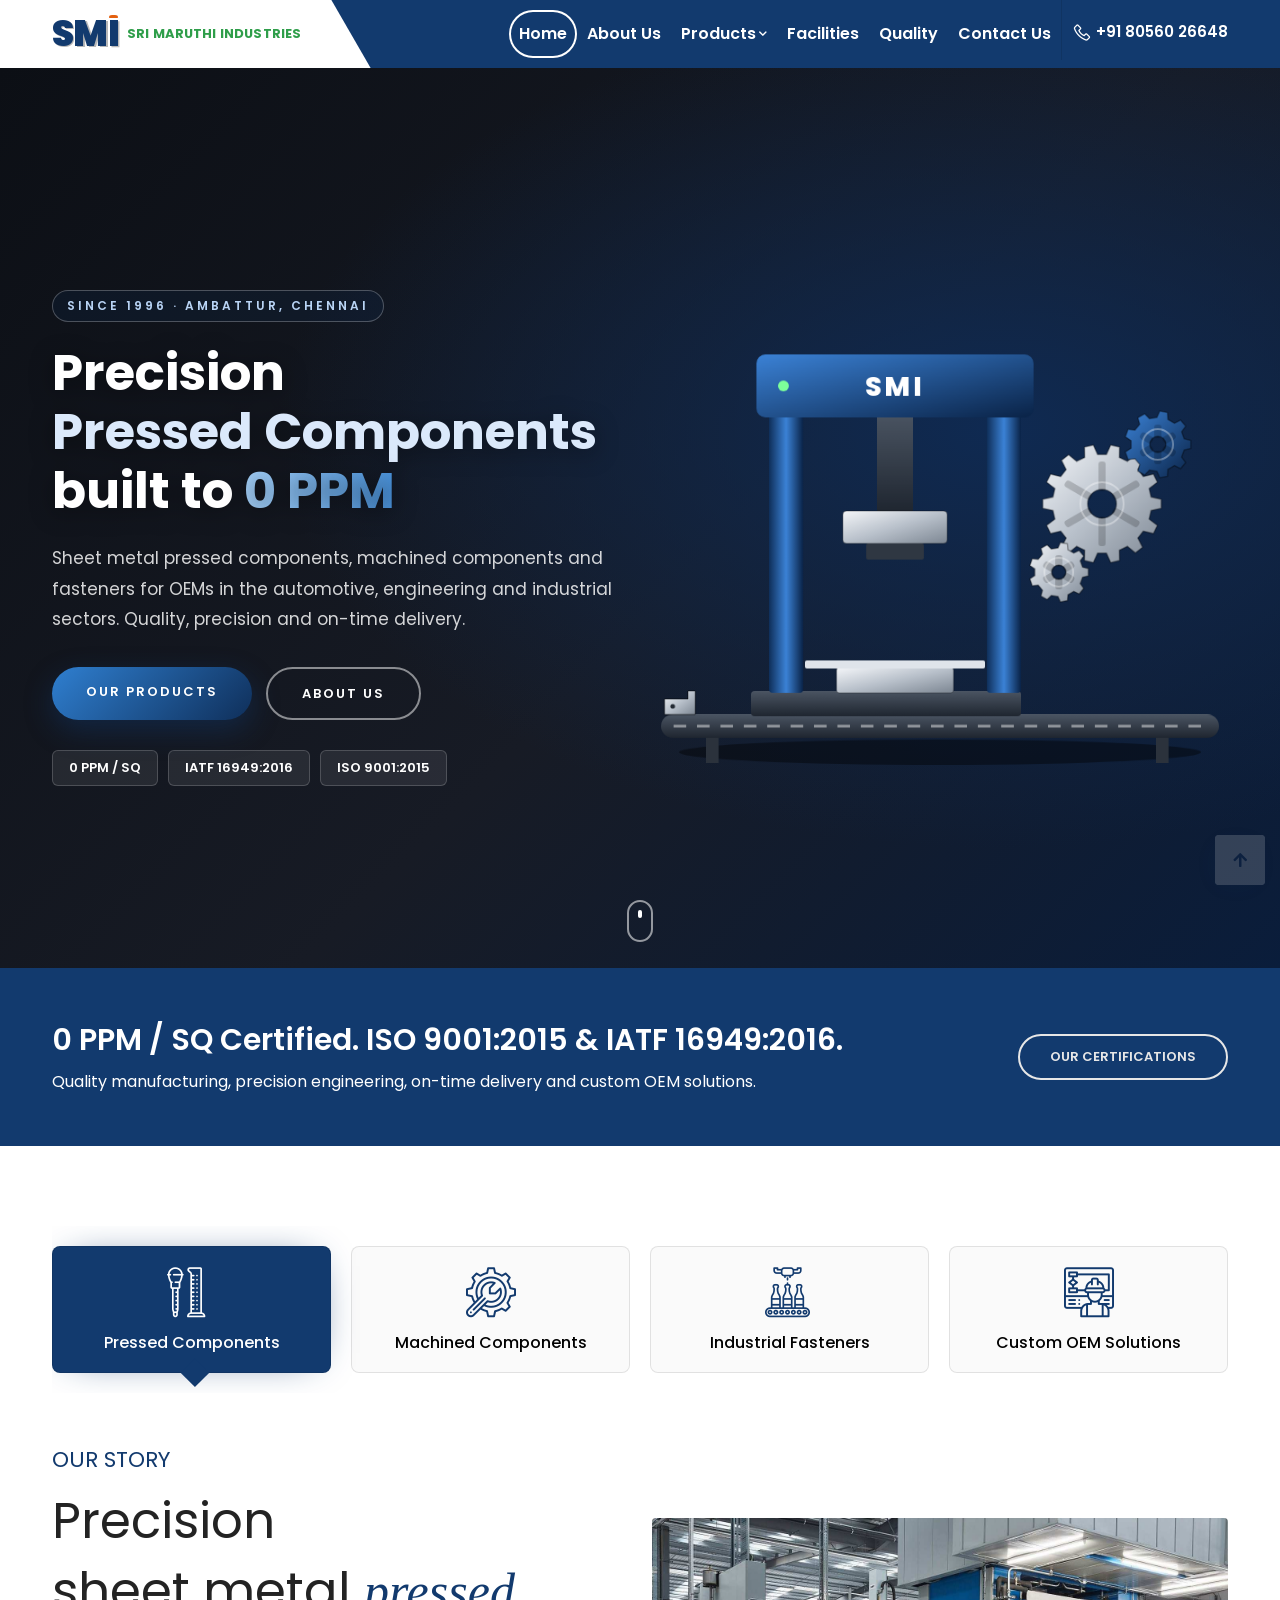
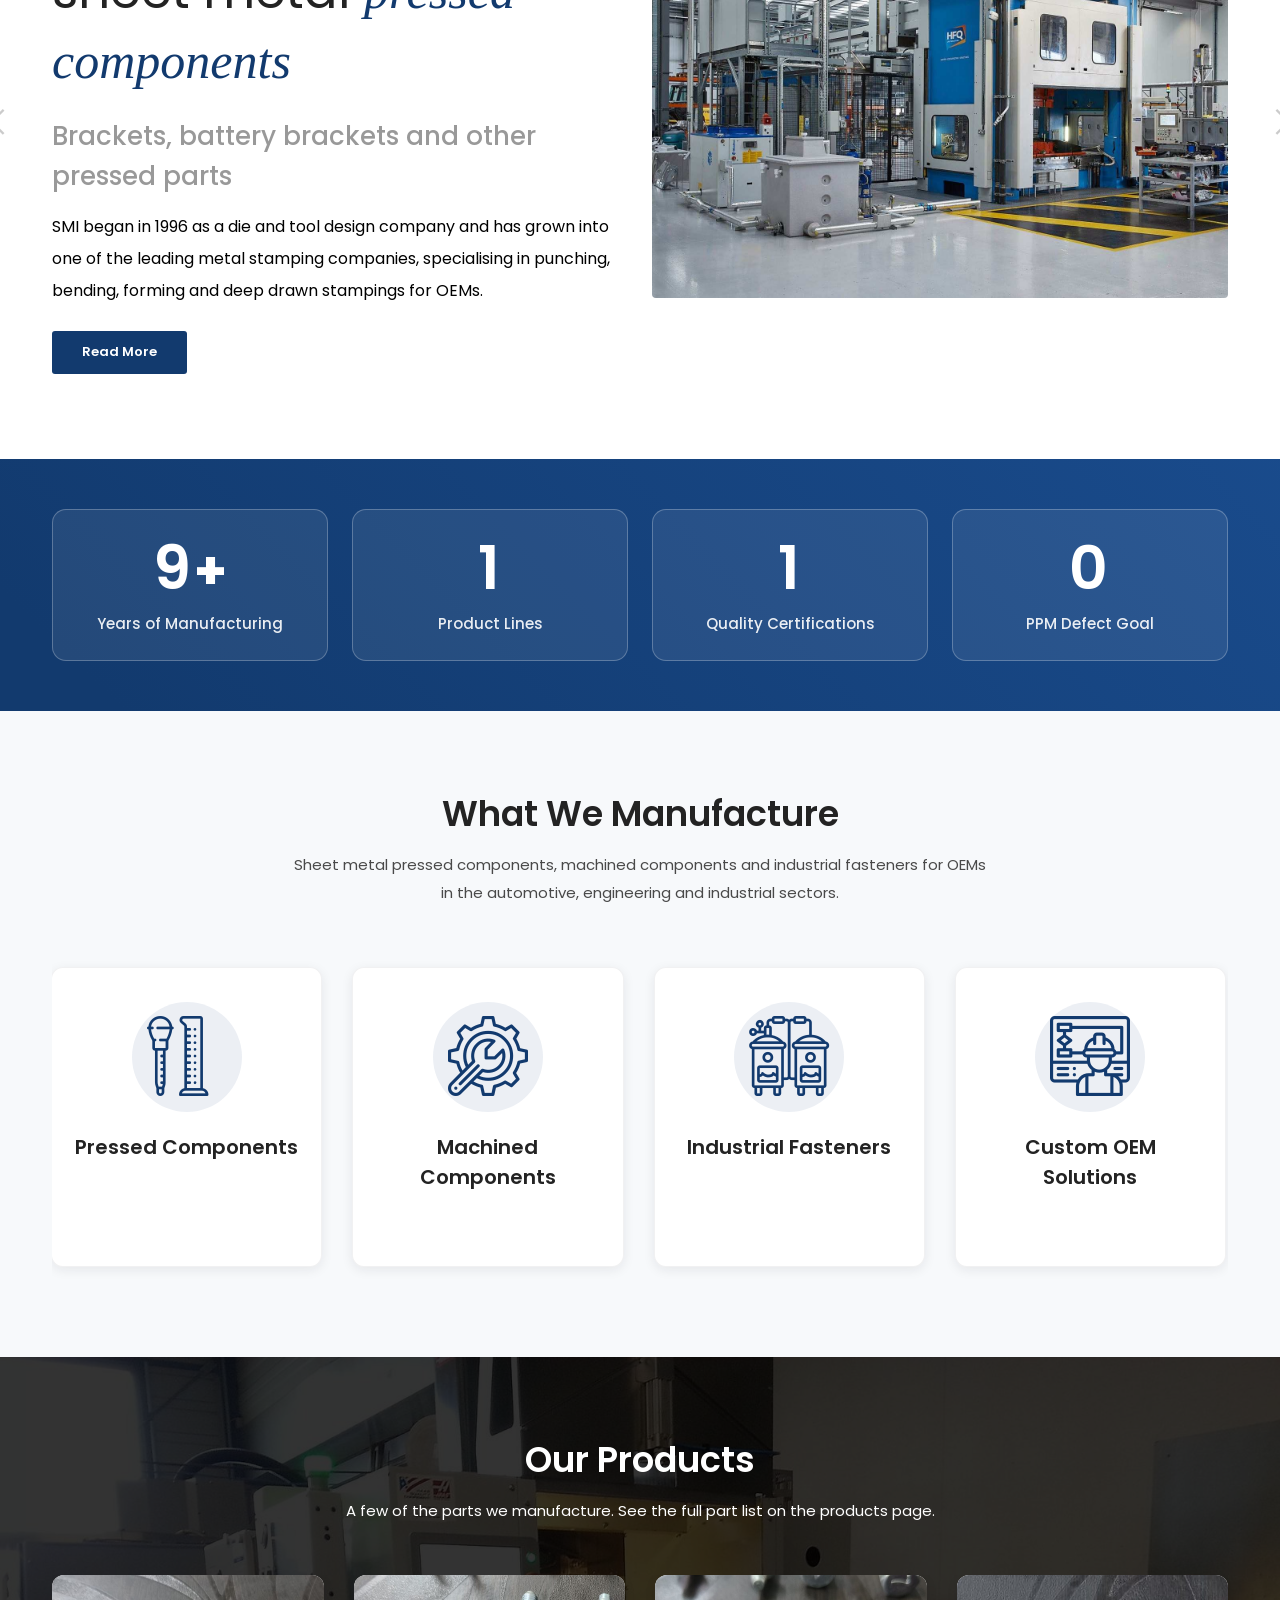
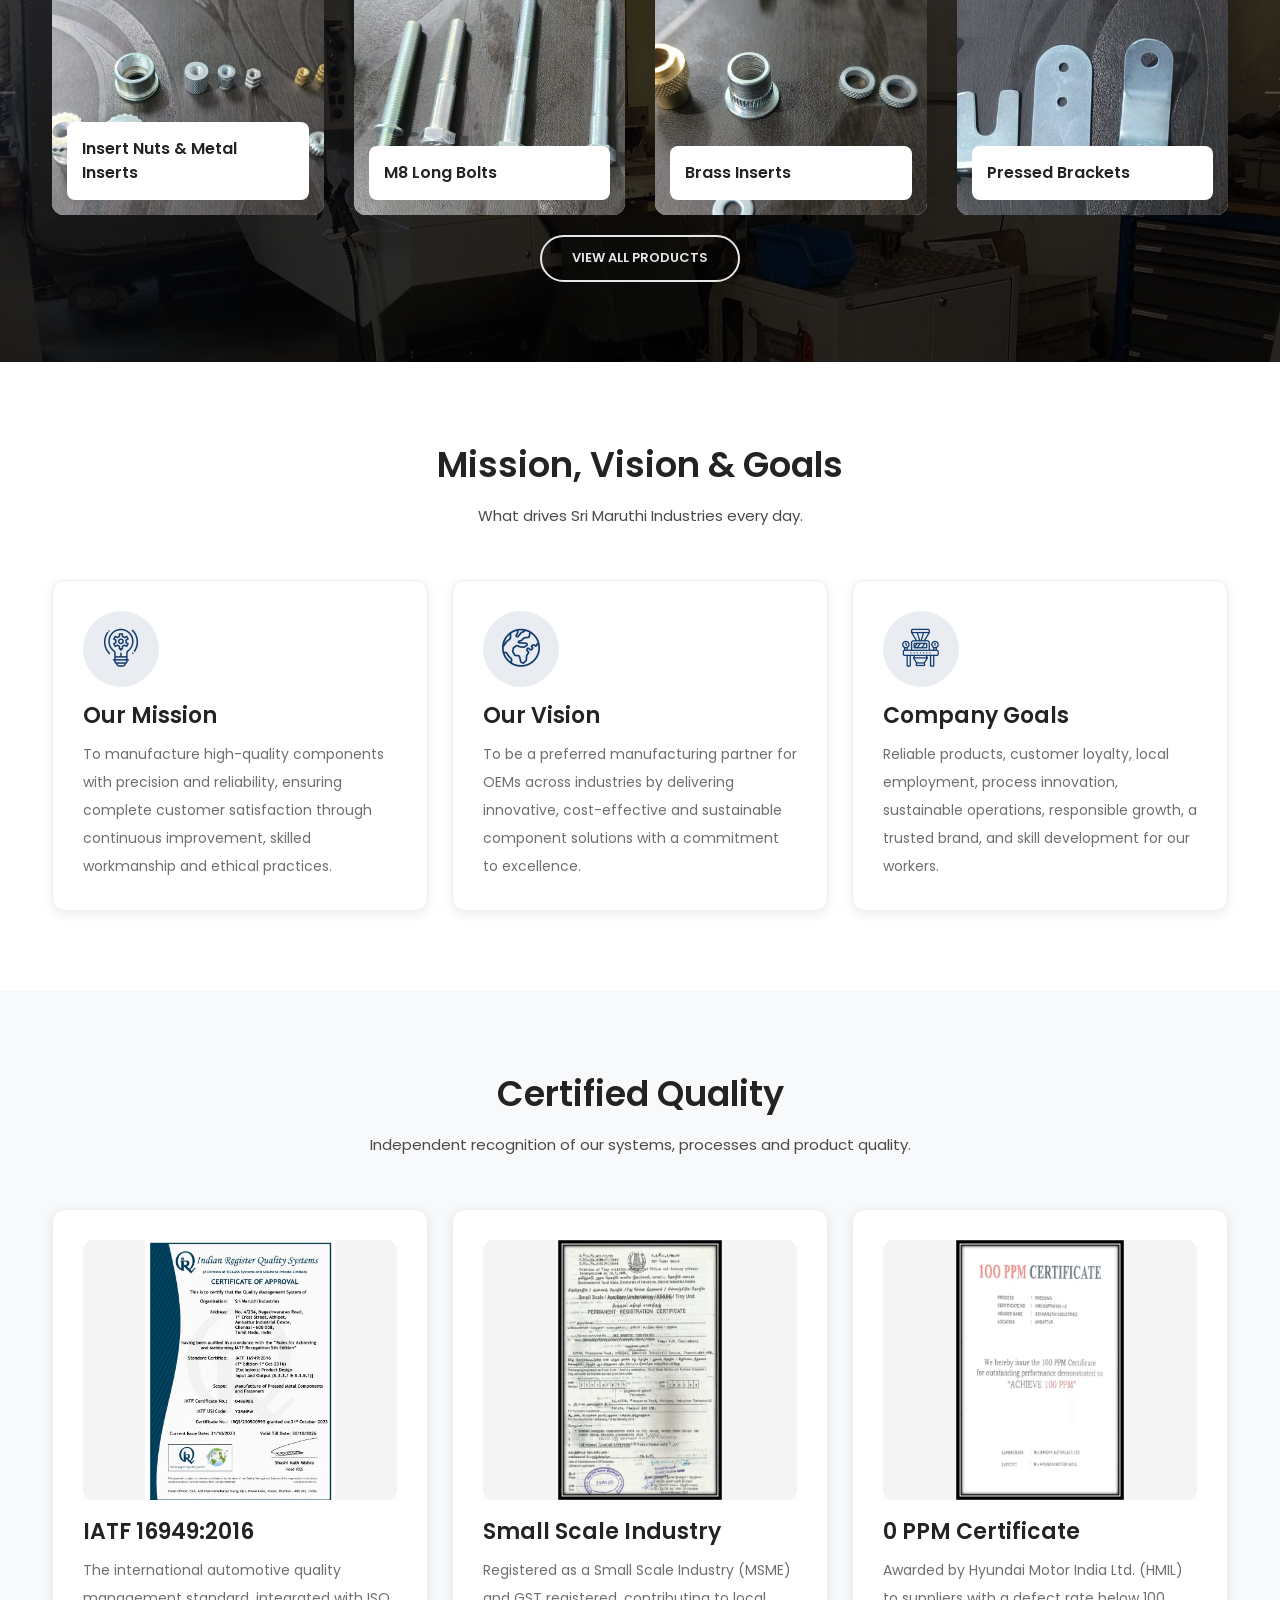
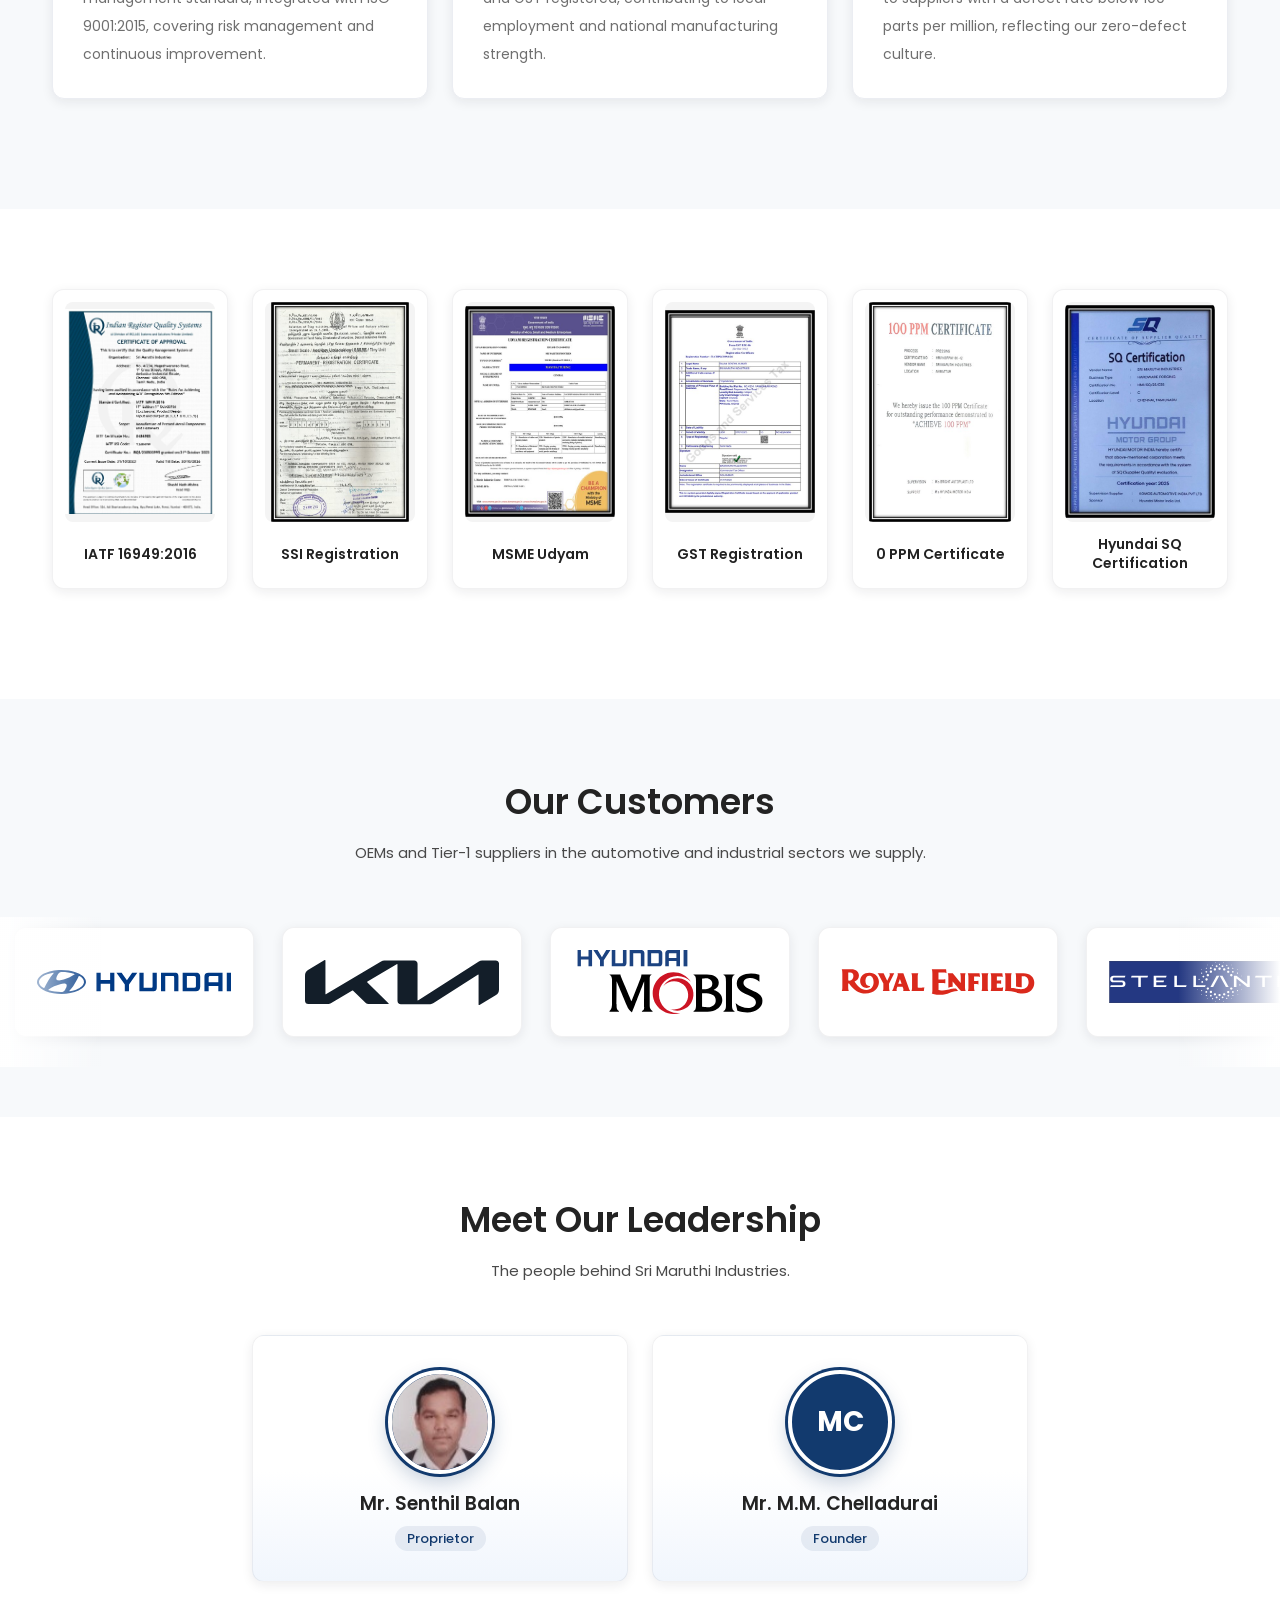
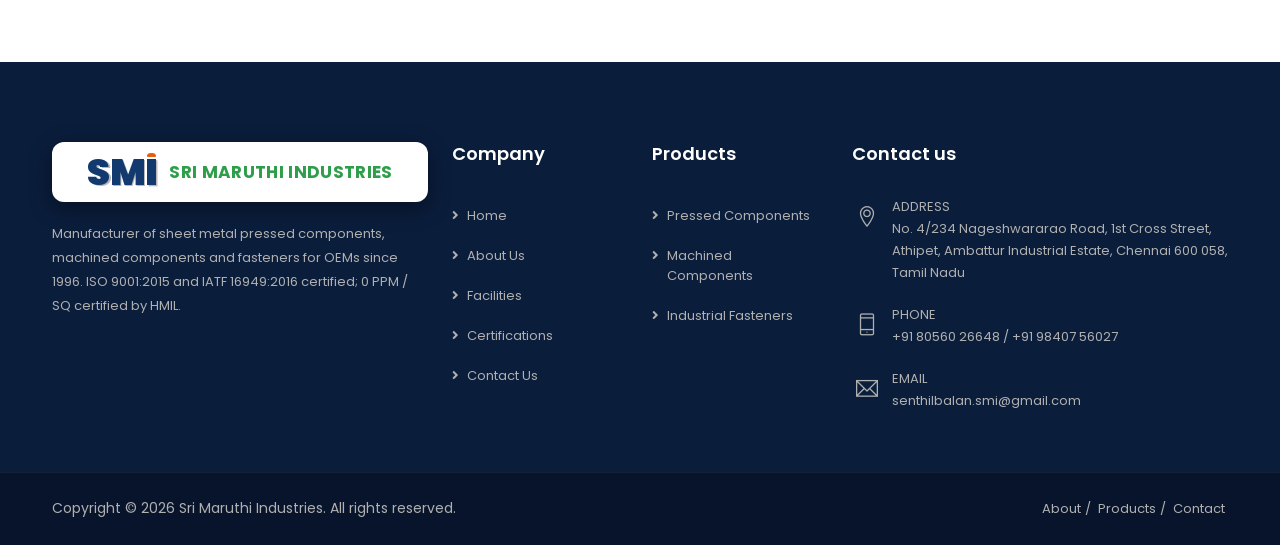
==== commit c403af59: "Add files via upload" ====
--- a/index.html
+++ b/index.html
@@ -18,8 +18,8 @@
 	<link rel="stylesheet" type="text/css" href="css/templete.css">
 	<link rel="preconnect" href="https://fonts.googleapis.com">
 	<link href="https://fonts.googleapis.com/css2?family=Poppins:wght@300;400;500;600;700;800;900&family=Roboto:wght@400;500;700&display=swap" rel="stylesheet">
-	<link rel="stylesheet" type="text/css" href="css/smi.css?v=20261009h">
-	<link rel="stylesheet" type="text/css" href="css/smi-3d.css?v=20261009h">
+	<link rel="stylesheet" type="text/css" href="css/smi.css?v=20261009i">
+	<link rel="stylesheet" type="text/css" href="css/smi-3d.css?v=20261009i">
 </head>
 <body id="bg">
 <div class="page-wraper">
@@ -224,11 +224,11 @@
 				<div class="container">
 					<div class="section-head text-black text-center"><h2 class="title">Certified Quality</h2><p>Independent recognition of our systems, processes and product quality.</p></div>
 					<div class="row">
-<div class="col-lg-4 col-md-6 m-b30 wow fadeInUp" data-wow-duration="2s"><div class="icon-bx-wraper bx-style-1 p-a30 radius-sm smi-card"><a href="images/certs/100-ppm.jpg" class="smi-cert-pop smi-cert-top" title="0 PPM Certificate"><img loading="lazy" decoding="async" src="images/certs/100-ppm.jpg" alt="0 PPM Certificate"></a><div class="icon-content"><h4 class="dlab-tilte">0 PPM Certificate</h4><p>Awarded by Hyundai Motor India Ltd. (HMIL) to suppliers with a defect rate below 100 parts per million, reflecting our zero-defect culture.</p></div></div></div><div class="col-lg-4 col-md-6 m-b30 wow fadeInUp" data-wow-duration="2s"><div class="icon-bx-wraper bx-style-1 p-a30 radius-sm smi-card"><a href="images/certs/iatf-16949.jpg" class="smi-cert-pop smi-cert-top" title="IATF 16949:2016"><img loading="lazy" decoding="async" src="images/certs/iatf-16949.jpg" alt="IATF 16949:2016"></a><div class="icon-content"><h4 class="dlab-tilte">IATF 16949:2016</h4><p>The international automotive quality management standard, integrated with ISO 9001:2015, covering risk management and continuous improvement.</p></div></div></div><div class="col-lg-4 col-md-6 m-b30 wow fadeInUp" data-wow-duration="2s"><div class="icon-bx-wraper bx-style-1 p-a30 radius-sm smi-card"><a href="images/certs/ssi-registration.jpg" class="smi-cert-pop smi-cert-top" title="Small Scale Industry"><img loading="lazy" decoding="async" src="images/certs/ssi-registration.jpg" alt="Small Scale Industry"></a><div class="icon-content"><h4 class="dlab-tilte">Small Scale Industry</h4><p>Registered as a Small Scale Industry (MSME) and GST registered, contributing to local employment and national manufacturing strength.</p></div></div></div>
+<div class="col-lg-4 col-md-6 m-b30 wow fadeInUp" data-wow-duration="2s"><div class="icon-bx-wraper bx-style-1 p-a30 radius-sm smi-card"><a href="images/certs/iatf-16949.jpg" class="smi-cert-pop smi-cert-top" title="IATF 16949:2016"><img loading="lazy" decoding="async" src="images/certs/iatf-16949.jpg" alt="IATF 16949:2016"></a><div class="icon-content"><h4 class="dlab-tilte">IATF 16949:2016</h4><p>The international automotive quality management standard, integrated with ISO 9001:2015, covering risk management and continuous improvement.</p></div></div></div><div class="col-lg-4 col-md-6 m-b30 wow fadeInUp" data-wow-duration="2s"><div class="icon-bx-wraper bx-style-1 p-a30 radius-sm smi-card"><a href="images/certs/ssi-registration.jpg" class="smi-cert-pop smi-cert-top" title="Small Scale Industry"><img loading="lazy" decoding="async" src="images/certs/ssi-registration.jpg" alt="Small Scale Industry"></a><div class="icon-content"><h4 class="dlab-tilte">Small Scale Industry</h4><p>Registered as a Small Scale Industry (MSME) and GST registered, contributing to local employment and national manufacturing strength.</p></div></div></div><div class="col-lg-4 col-md-6 m-b30 wow fadeInUp" data-wow-duration="2s"><div class="icon-bx-wraper bx-style-1 p-a30 radius-sm smi-card"><a href="images/certs/100-ppm.jpg" class="smi-cert-pop smi-cert-top" title="0 PPM Certificate"><img loading="lazy" decoding="async" src="images/certs/100-ppm.jpg" alt="0 PPM Certificate"></a><div class="icon-content"><h4 class="dlab-tilte">0 PPM Certificate</h4><p>Awarded by Hyundai Motor India Ltd. (HMIL) to suppliers with a defect rate below 100 parts per million, reflecting our zero-defect culture.</p></div></div></div>
 					</div>
 				</div>
 			</div>
-			<div class="section-full content-inner-2 bg-white"><div class="container"><div class="row smi-cert-gallery justify-content-center"><div class="col-lg-2 col-md-4 col-6 m-b30"><a href="images/certs/100-ppm.jpg" class="smi-cert" title="0 PPM Certificate"><img src="images/certs/100-ppm.jpg" alt="0 PPM Certificate" loading="lazy"><span>0 PPM Certificate</span></a></div><div class="col-lg-2 col-md-4 col-6 m-b30"><a href="images/certs/hyundai-sq.jpg" class="smi-cert" title="Hyundai SQ Certification"><img src="images/certs/hyundai-sq.jpg" alt="Hyundai SQ Certification" loading="lazy"><span>Hyundai SQ Certification</span></a></div><div class="col-lg-2 col-md-4 col-6 m-b30"><a href="images/certs/iatf-16949.jpg" class="smi-cert" title="IATF 16949:2016"><img src="images/certs/iatf-16949.jpg" alt="IATF 16949:2016" loading="lazy"><span>IATF 16949:2016</span></a></div><div class="col-lg-2 col-md-4 col-6 m-b30"><a href="images/certs/ssi-registration.jpg" class="smi-cert" title="SSI Registration"><img src="images/certs/ssi-registration.jpg" alt="SSI Registration" loading="lazy"><span>SSI Registration</span></a></div><div class="col-lg-2 col-md-4 col-6 m-b30"><a href="images/certs/msme-udyam.jpg" class="smi-cert" title="MSME Udyam"><img src="images/certs/msme-udyam.jpg" alt="MSME Udyam" loading="lazy"><span>MSME Udyam</span></a></div><div class="col-lg-2 col-md-4 col-6 m-b30"><a href="images/certs/gst.jpg" class="smi-cert" title="GST Registration"><img src="images/certs/gst.jpg" alt="GST Registration" loading="lazy"><span>GST Registration</span></a></div></div></div></div>
+			<div class="section-full content-inner-2 bg-white"><div class="container"><div class="row smi-cert-gallery justify-content-center"><div class="col-lg-2 col-md-4 col-6 m-b30"><a href="images/certs/iatf-16949.jpg" class="smi-cert" title="IATF 16949:2016"><img src="images/certs/iatf-16949.jpg" alt="IATF 16949:2016" loading="lazy"><span>IATF 16949:2016</span></a></div><div class="col-lg-2 col-md-4 col-6 m-b30"><a href="images/certs/ssi-registration.jpg" class="smi-cert" title="SSI Registration"><img src="images/certs/ssi-registration.jpg" alt="SSI Registration" loading="lazy"><span>SSI Registration</span></a></div><div class="col-lg-2 col-md-4 col-6 m-b30"><a href="images/certs/msme-udyam.jpg" class="smi-cert" title="MSME Udyam"><img src="images/certs/msme-udyam.jpg" alt="MSME Udyam" loading="lazy"><span>MSME Udyam</span></a></div><div class="col-lg-2 col-md-4 col-6 m-b30"><a href="images/certs/gst.jpg" class="smi-cert" title="GST Registration"><img src="images/certs/gst.jpg" alt="GST Registration" loading="lazy"><span>GST Registration</span></a></div><div class="col-lg-2 col-md-4 col-6 m-b30"><a href="images/certs/100-ppm.jpg" class="smi-cert" title="0 PPM Certificate"><img src="images/certs/100-ppm.jpg" alt="0 PPM Certificate" loading="lazy"><span>0 PPM Certificate</span></a></div><div class="col-lg-2 col-md-4 col-6 m-b30"><a href="images/certs/hyundai-sq.jpg" class="smi-cert" title="Hyundai SQ Certification"><img src="images/certs/hyundai-sq.jpg" alt="Hyundai SQ Certification" loading="lazy"><span>Hyundai SQ Certification</span></a></div></div></div></div>
 <div class="section-full content-inner bg-gray"><div class="container"><div class="section-head text-black text-center"><h2 class="title">Our Customers</h2><p>OEMs and Tier-1 suppliers in the automotive and industrial sectors we supply.</p></div></div><div class="smi-marquee"><div class="smi-track"><div class="smi-logo"><img src="images/logos/hyundai.svg" alt="Hyundai Motor India" loading="lazy"></div><div class="smi-logo"><img src="images/logos/kia.svg" alt="Kia" loading="lazy"></div><div class="smi-logo"><img src="images/logos/mobis.svg" alt="Hyundai Mobis" loading="lazy"></div><div class="smi-logo"><img src="images/logos/royal-enfield.svg" alt="Royal Enfield" loading="lazy"></div><div class="smi-logo"><img src="images/logos/stellantis.svg" alt="Stellantis" loading="lazy"></div><div class="smi-logo"><img src="images/logos/welspun.svg" alt="Welspun" loading="lazy"></div><div class="smi-logo"><img src="images/logos/tafe.png" alt="TAFE" loading="lazy"></div><div class="smi-logo"><img src="images/logos/tvs.svg" alt="TVS" loading="lazy"></div><div class="smi-logo"><img src="images/logos/motherson.svg" alt="Motherson" loading="lazy"></div><div class="smi-logo"><img src="images/logos/seoyon.png" alt="Seoyon E-Hwa" loading="lazy"></div><div class="smi-logo"><img src="images/logos/seco-komos.svg" alt="Seco Komos" loading="lazy"></div><div class="smi-logo"><img src="images/logos/donga.png" alt="Donga Automotive India" loading="lazy"></div><div class="smi-logo"><img src="images/logos/sekisui-dljm.png" alt="Sekisui DLJM" loading="lazy"></div><div class="smi-logo"><img src="images/logos/ps-automotive.png" alt="PS Automotive" loading="lazy"></div><div class="smi-logo"><img src="images/logos/national-plastics.png" alt="National Plastics" loading="lazy"></div><div class="smi-logo"><img src="images/logos/aditya-birla.jpg" alt="Aditya Birla Group" loading="lazy"></div><div class="smi-logo"><img src="images/logos/hyundai.svg" alt="Hyundai Motor India" loading="lazy"></div><div class="smi-logo"><img src="images/logos/kia.svg" alt="Kia" loading="lazy"></div><div class="smi-logo"><img src="images/logos/mobis.svg" alt="Hyundai Mobis" loading="lazy"></div><div class="smi-logo"><img src="images/logos/royal-enfield.svg" alt="Royal Enfield" loading="lazy"></div><div class="smi-logo"><img src="images/logos/stellantis.svg" alt="Stellantis" loading="lazy"></div><div class="smi-logo"><img src="images/logos/welspun.svg" alt="Welspun" loading="lazy"></div><div class="smi-logo"><img src="images/logos/tafe.png" alt="TAFE" loading="lazy"></div><div class="smi-logo"><img src="images/logos/tvs.svg" alt="TVS" loading="lazy"></div><div class="smi-logo"><img src="images/logos/motherson.svg" alt="Motherson" loading="lazy"></div><div class="smi-logo"><img src="images/logos/seoyon.png" alt="Seoyon E-Hwa" loading="lazy"></div><div class="smi-logo"><img src="images/logos/seco-komos.svg" alt="Seco Komos" loading="lazy"></div><div class="smi-logo"><img src="images/logos/donga.png" alt="Donga Automotive India" loading="lazy"></div><div class="smi-logo"><img src="images/logos/sekisui-dljm.png" alt="Sekisui DLJM" loading="lazy"></div><div class="smi-logo"><img src="images/logos/ps-automotive.png" alt="PS Automotive" loading="lazy"></div><div class="smi-logo"><img src="images/logos/national-plastics.png" alt="National Plastics" loading="lazy"></div><div class="smi-logo"><img src="images/logos/aditya-birla.jpg" alt="Aditya Birla Group" loading="lazy"></div></div></div></div><div class="section-full content-inner bg-white">
 				<div class="container">
 					<div class="section-head text-black text-center"><h2 class="title">Meet Our Leadership</h2><p>The people behind Sri Maruthi Industries.</p></div>
@@ -313,7 +313,7 @@
 <script src="plugins/owl-carousel/owl.carousel.js"></script>
 <script src="js/custom.js"></script>
 <script src="js/dz.carousel.min.js"></script>
-<script src="js/smi-3d.js?v=20261009h"></script>
+<script src="js/smi-3d.js?v=20261009i"></script>
 <script>
 jQuery(document).ready(function() {
 	'use strict';
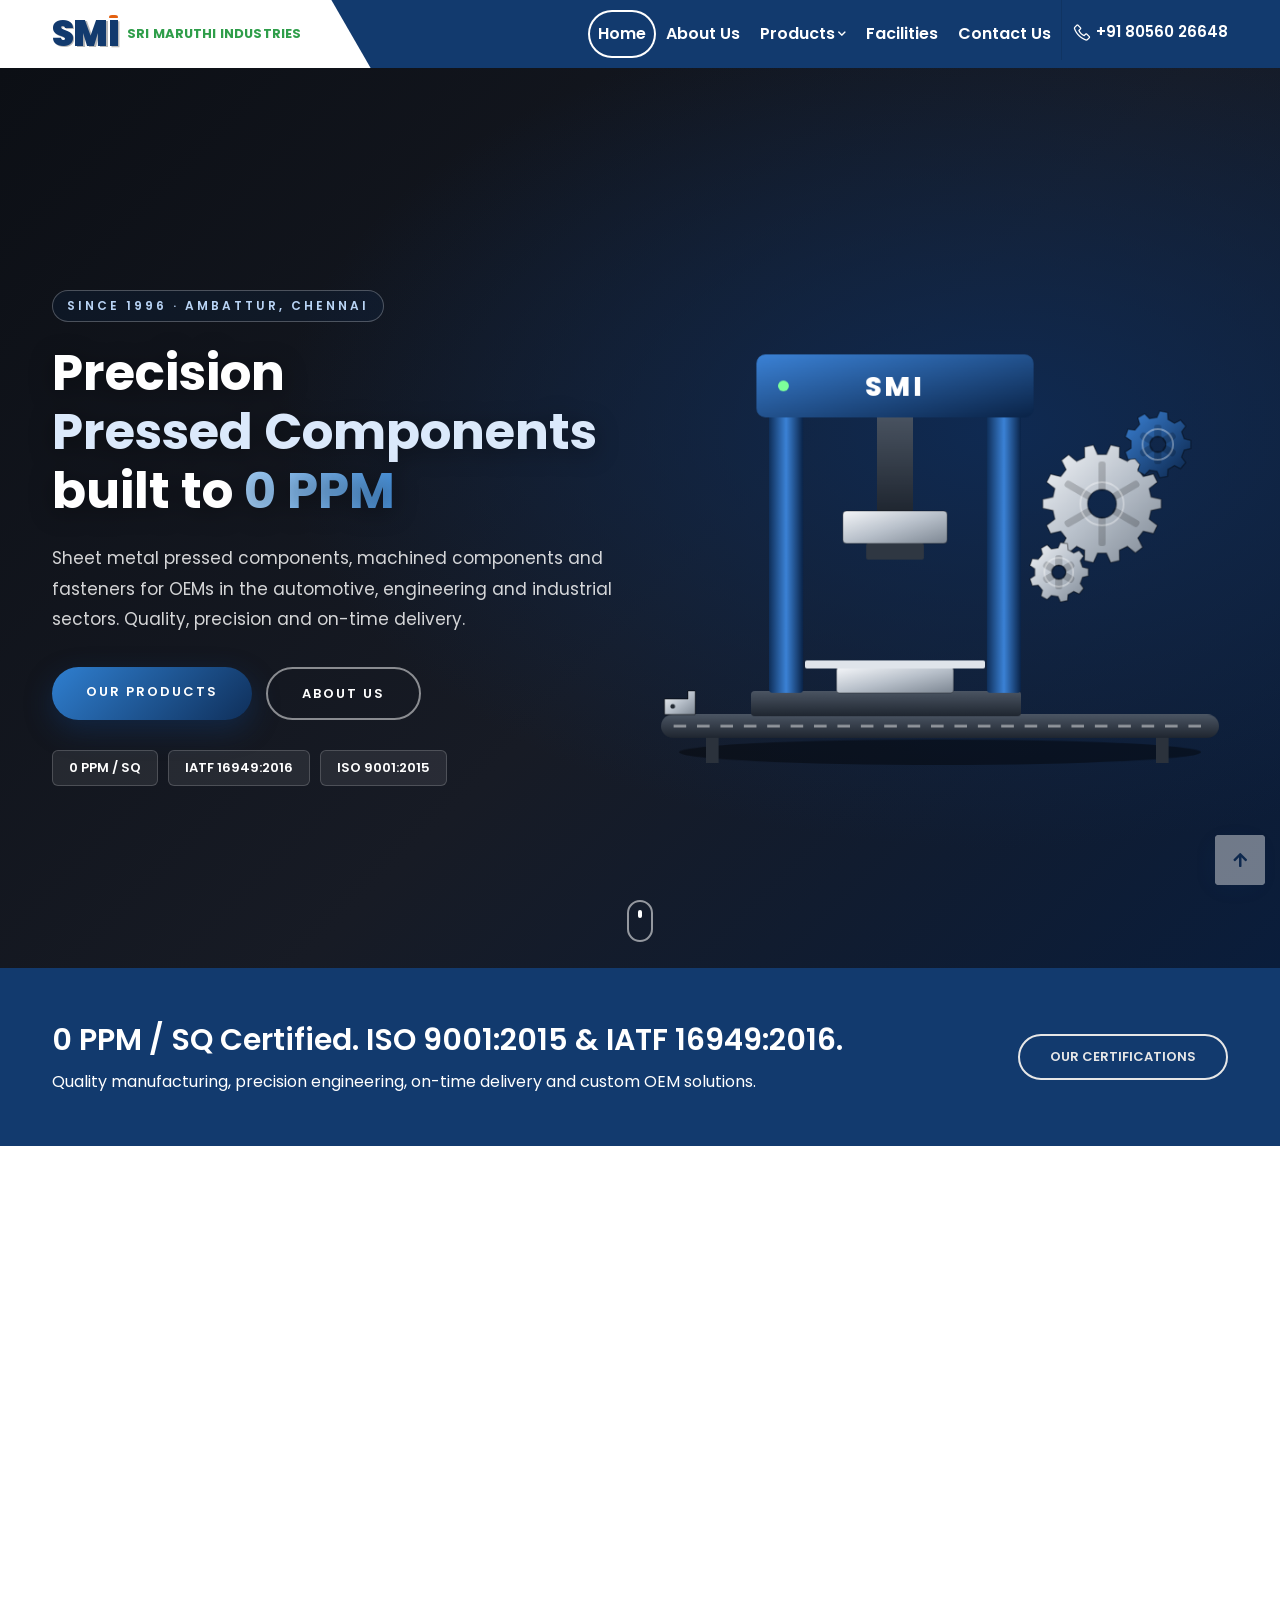
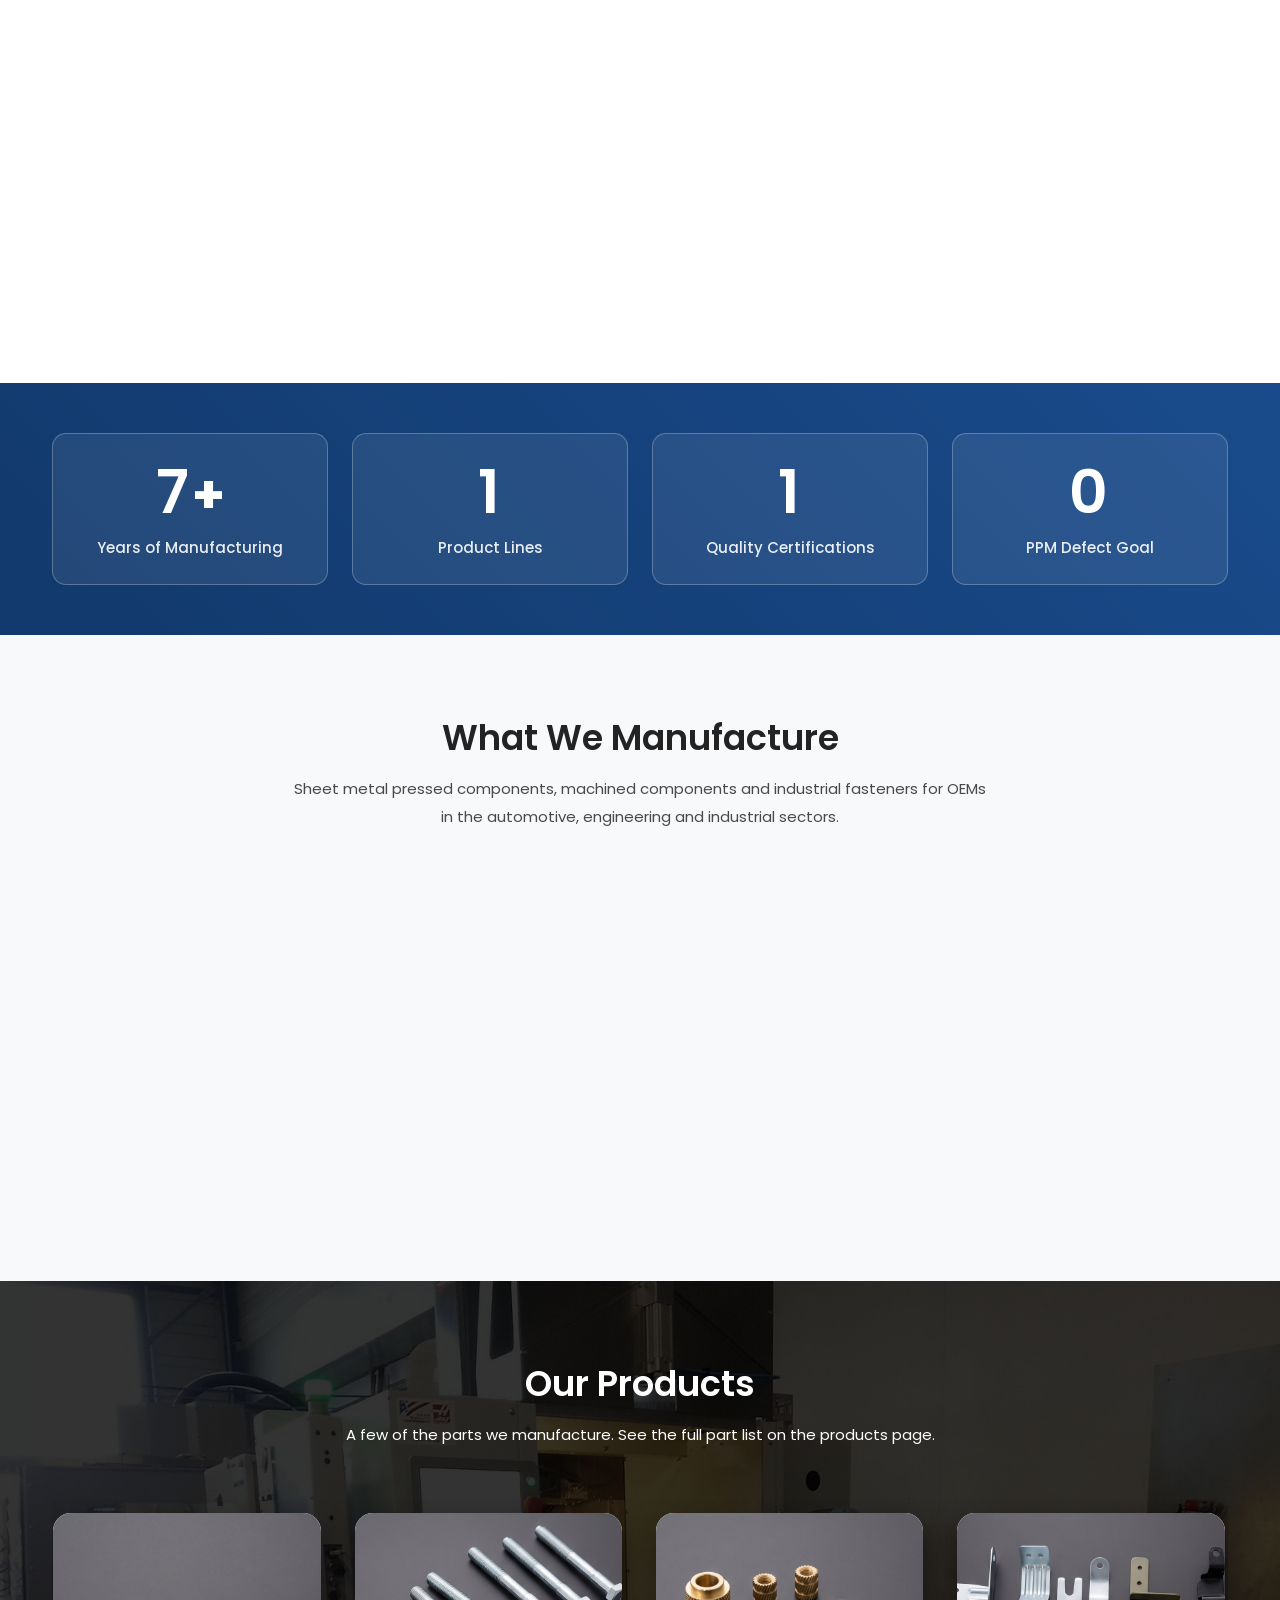
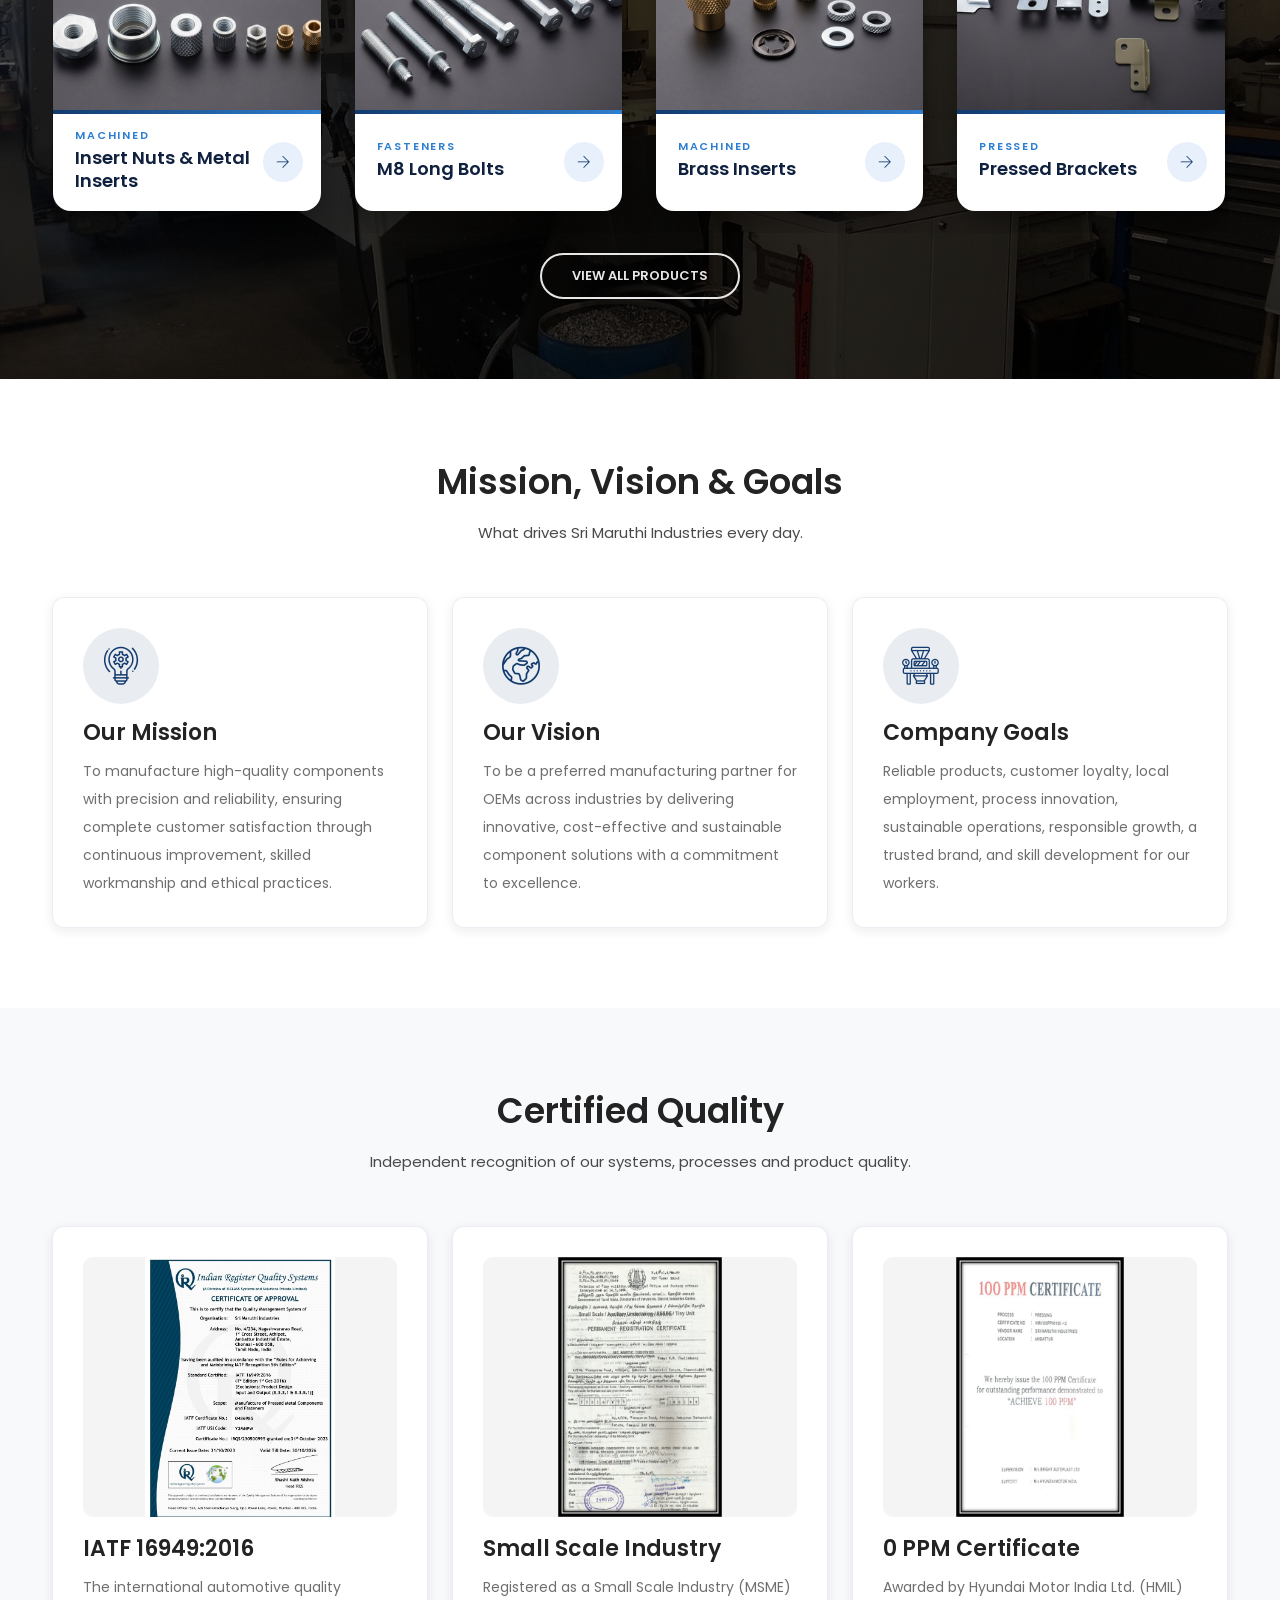
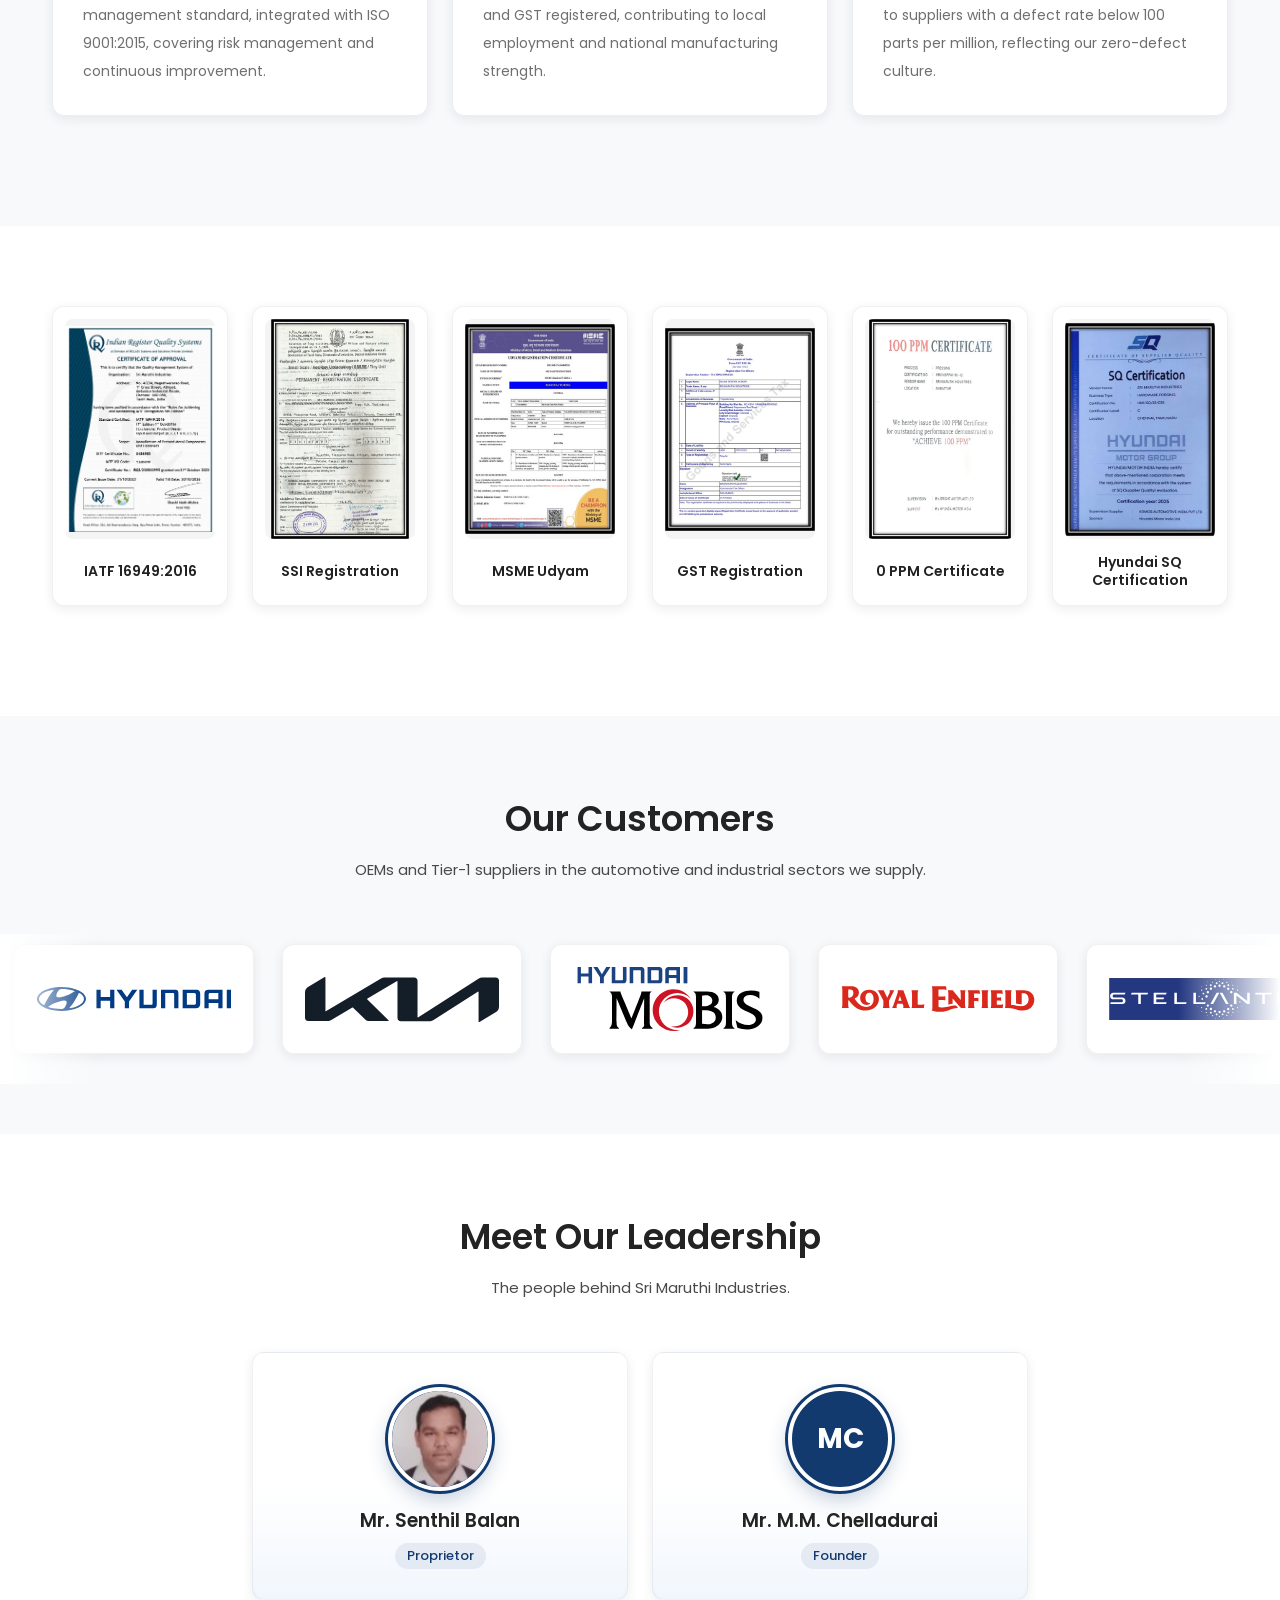
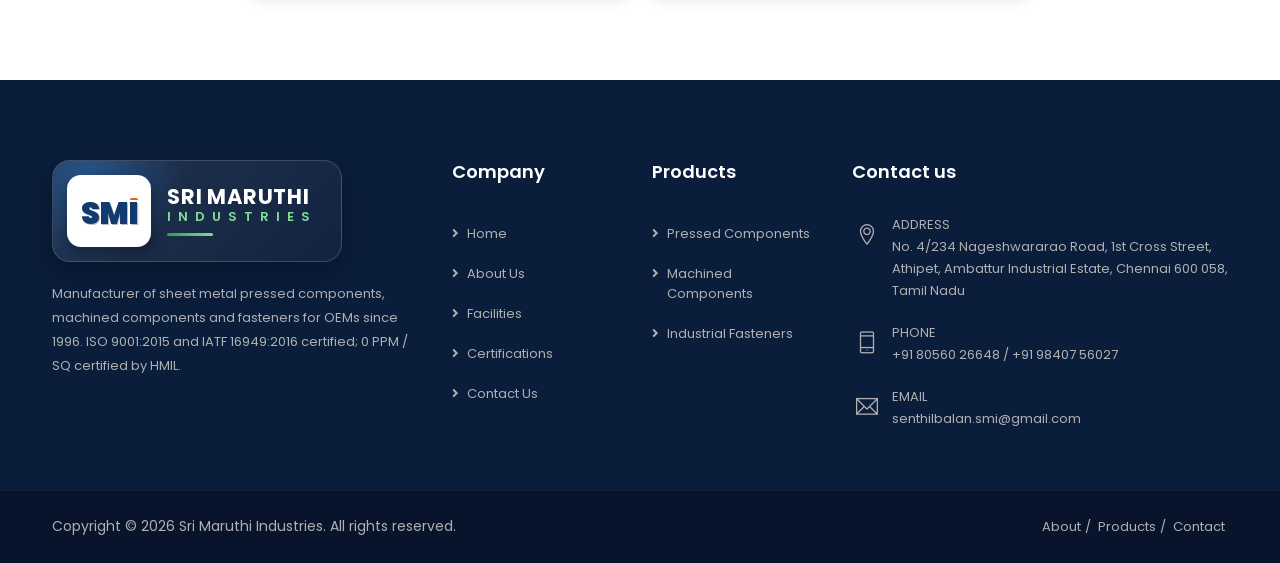
==== commit c2ad9964: "new" ====
--- a/index.html
+++ b/index.html
@@ -18,8 +18,8 @@
 	<link rel="stylesheet" type="text/css" href="css/templete.css">
 	<link rel="preconnect" href="https://fonts.googleapis.com">
 	<link href="https://fonts.googleapis.com/css2?family=Poppins:wght@300;400;500;600;700;800;900&family=Roboto:wght@400;500;700&display=swap" rel="stylesheet">
-	<link rel="stylesheet" type="text/css" href="css/smi.css?v=20261009i">
-	<link rel="stylesheet" type="text/css" href="css/smi-3d.css?v=20261009i">
+	<link rel="stylesheet" type="text/css" href="css/smi.css?v=20261010a">
+	<link rel="stylesheet" type="text/css" href="css/smi-3d.css?v=20261010a">
 </head>
 <body id="bg">
 <div class="page-wraper">
@@ -49,7 +49,6 @@
 <li><a href="about.html">About Us</a></li>
 <li><a href="products.html">Products<i class="fas fa-chevron-down"></i></a><ul class="sub-menu"><li><a href="products.html#pressed">Pressed Components</a></li><li><a href="products.html#machined">Machined Components</a></li><li><a href="products.html#fasteners">Industrial Fasteners</a></li></ul></li>
 <li><a href="facilities.html">Facilities</a></li>
-<li><a href="about.html#certifications">Quality</a></li>
 <li><a href="contact.html">Contact Us</a></li>
 
 						</ul>
@@ -201,11 +200,11 @@
 					<div class="section-head text-white text-center"><h2 class="title">Our Products</h2><p>A few of the parts we manufacture. See the full part list on the products page.</p></div>
 					<div class="row"><div class="col-lg-12 col-md-12">
 						<div class="img-carousel-dots-nav owl-theme owl-dots-none owl-carousel owl-btn-center-lr owl-btn-3 btn-white">
-<div class="item"><div class="dlab-box project-bx"><div class="dlab-media radius-sm dlab-img-overlay1 dlab-img-effect zoom"><a href="products.html"><img loading="lazy" decoding="async" src="images/smi/inserts-nuts.jpg" alt="Insert Nuts &amp; Metal Inserts"></a></div><div class="dlab-info"><h5 class="dlab-title"><a href="products.html">Insert Nuts &amp; Metal Inserts</a></h5></div></div></div>
-<div class="item"><div class="dlab-box project-bx"><div class="dlab-media radius-sm dlab-img-overlay1 dlab-img-effect zoom"><a href="products.html"><img loading="lazy" decoding="async" src="images/smi/long-bolts.jpg" alt="M8 Long Bolts"></a></div><div class="dlab-info"><h5 class="dlab-title"><a href="products.html">M8 Long Bolts</a></h5></div></div></div>
-<div class="item"><div class="dlab-box project-bx"><div class="dlab-media radius-sm dlab-img-overlay1 dlab-img-effect zoom"><a href="products.html"><img loading="lazy" decoding="async" src="images/smi/brass-inserts.jpg" alt="Brass Inserts"></a></div><div class="dlab-info"><h5 class="dlab-title"><a href="products.html">Brass Inserts</a></h5></div></div></div>
-<div class="item"><div class="dlab-box project-bx"><div class="dlab-media radius-sm dlab-img-overlay1 dlab-img-effect zoom"><a href="products.html"><img loading="lazy" decoding="async" src="images/smi/pressed-brackets.jpg" alt="Pressed Brackets"></a></div><div class="dlab-info"><h5 class="dlab-title"><a href="products.html">Pressed Brackets</a></h5></div></div></div>
-<div class="item"><div class="dlab-box project-bx"><div class="dlab-media radius-sm dlab-img-overlay1 dlab-img-effect zoom"><a href="products.html"><img loading="lazy" decoding="async" src="images/smi/washers-rivets.jpg" alt="Washers &amp; Rivets"></a></div><div class="dlab-info"><h5 class="dlab-title"><a href="products.html">Washers &amp; Rivets</a></h5></div></div></div>
+<div class="item"><a class="smi-pcard" href="products.html#machined"><span class="pc-img"><img loading="lazy" decoding="async" src="images/smi/inserts-nuts.jpg" alt="Insert Nuts &amp; Metal Inserts"></span><span class="pc-body"><span class="pc-cat">Machined</span><span class="pc-name">Insert Nuts &amp; Metal Inserts</span><span class="pc-go"><i class="ti-arrow-right"></i></span></span></a></div>
+<div class="item"><a class="smi-pcard" href="products.html#fasteners"><span class="pc-img"><img loading="lazy" decoding="async" src="images/smi/long-bolts.jpg" alt="M8 Long Bolts"></span><span class="pc-body"><span class="pc-cat">Fasteners</span><span class="pc-name">M8 Long Bolts</span><span class="pc-go"><i class="ti-arrow-right"></i></span></span></a></div>
+<div class="item"><a class="smi-pcard" href="products.html#machined"><span class="pc-img"><img loading="lazy" decoding="async" src="images/smi/brass-inserts.jpg" alt="Brass Inserts"></span><span class="pc-body"><span class="pc-cat">Machined</span><span class="pc-name">Brass Inserts</span><span class="pc-go"><i class="ti-arrow-right"></i></span></span></a></div>
+<div class="item"><a class="smi-pcard" href="products.html#pressed"><span class="pc-img"><img loading="lazy" decoding="async" src="images/smi/pressed-brackets.jpg" alt="Pressed Brackets"></span><span class="pc-body"><span class="pc-cat">Pressed</span><span class="pc-name">Pressed Brackets</span><span class="pc-go"><i class="ti-arrow-right"></i></span></span></a></div>
+<div class="item"><a class="smi-pcard" href="products.html#fasteners"><span class="pc-img"><img loading="lazy" decoding="async" src="images/smi/washers-rivets.jpg" alt="Washers &amp; Rivets"></span><span class="pc-body"><span class="pc-cat">Fasteners</span><span class="pc-name">Washers &amp; Rivets</span><span class="pc-go"><i class="ti-arrow-right"></i></span></span></a></div>
 
 						</div>
 					</div></div>
@@ -245,7 +244,7 @@
                 <div class="row">
 					<div class="col-md-4 col-lg-4 footer-col-4">
 						<div class="widget">
-							<div class="smi-foot-plate m-b20"><a href="index.html"><div class="smi-brand full" role="img" aria-label="Sri Maruthi Industries"><span class="b-row"><span class="b-mark">SM<span class="b-i"><i></i></span></span><span class="b-name">SRI MARUTHI INDUSTRIES</span></span></div></a></div>
+							<a class="smi-fbrand m-b20" href="index.html" aria-label="Sri Maruthi Industries"><span class="fb-tile smi-brand"><span class="b-mark">SM<span class="b-i"><i></i></span></span></span><span class="fb-text"><strong>SRI MARUTHI</strong><em>INDUSTRIES</em><span class="fb-line"></span></span></a>
 							<p>Manufacturer of sheet metal pressed components, machined components and fasteners for OEMs since 1996. ISO 9001:2015 and IATF 16949:2016 certified; 0 PPM / SQ certified by HMIL.</p>
 						</div>
 					</div>
@@ -313,7 +312,7 @@
 <script src="plugins/owl-carousel/owl.carousel.js"></script>
 <script src="js/custom.js"></script>
 <script src="js/dz.carousel.min.js"></script>
-<script src="js/smi-3d.js?v=20261009i"></script>
+<script src="js/smi-3d.js?v=20261010a"></script>
 <script>
 jQuery(document).ready(function() {
 	'use strict';
--- a/css/smi.css
+++ b/css/smi.css
@@ -291,3 +291,130 @@
 .site-footer .footer-title, .site-footer h5 { color: #fff; }
 .site-footer a:hover { color: #7db6f2; }
 .smi-foot-plate { box-shadow: 0 6px 22px rgba(0,0,0,.4); }
+
+/* ===== home "Our Products": modern card (photo on top, label + name + arrow below) ===== */
+.smi-pcard { display: block; background: #fff; border-radius: 18px; overflow: hidden; box-shadow: 0 12px 32px rgba(0,0,0,.38); color: #10213f; text-decoration: none !important; transition: transform .35s cubic-bezier(.2,.7,.2,1), box-shadow .35s; height: 100%; }
+.smi-pcard:hover { transform: translateY(-8px); box-shadow: 0 20px 44px rgba(0,0,0,.5); color: #10213f; }
+.smi-pcard .pc-img { display: block; position: relative; aspect-ratio: 4 / 3; overflow: hidden; background: #2b2b33; }
+.smi-pcard .pc-img img { width: 100% !important; height: 100% !important; object-fit: cover; display: block; transition: transform .7s cubic-bezier(.2,.7,.2,1); }
+.smi-pcard:hover .pc-img img { transform: scale(1.09); }
+.smi-pcard .pc-img::after { content: ""; position: absolute; left: 0; right: 0; bottom: 0; height: 4px; background: linear-gradient(90deg, #123a6e, #2f7fd0); }
+.smi-pcard .pc-body { display: flex; flex-direction: column; justify-content: center; gap: 5px; position: relative; padding: 16px 70px 18px 22px; min-height: 96px; text-align: left; }
+.smi-pcard .pc-cat { font-size: 11px; font-weight: 600; letter-spacing: 1.8px; text-transform: uppercase; color: #2f7fd0; line-height: 1; }
+.smi-pcard .pc-name { font-size: 18px; font-weight: 600; line-height: 1.3; color: #10213f; font-family: 'Poppins', sans-serif; }
+.smi-pcard .pc-go { position: absolute; right: 18px; top: 50%; width: 40px; height: 40px; margin-top: -20px; border-radius: 50%; background: #e8f0fb; color: #123a6e; display: flex; align-items: center; justify-content: center; font-size: 14px; transition: background .3s, color .3s, transform .3s; }
+.smi-pcard .pc-go i { font-size: 14px; }
+.smi-pcard:hover .pc-go { background: #123a6e; color: #fff; transform: translateX(4px); }
+.img-carousel-dots-nav .owl-stage { display: flex; padding: 14px 0 22px; }
+.img-carousel-dots-nav .owl-item { display: flex; }
+.img-carousel-dots-nav .owl-item .item { width: 100%; padding: 0 2px; }
+@media (max-width: 575px) { .smi-pcard .pc-name { font-size: 16px; } .smi-pcard .pc-body { min-height: 86px; } }
+
+/* ===== Products page: aligned two-column sections (table left, photo + quote card right) ===== */
+.ps-row { align-items: stretch; }
+.ps-left { display: flex; flex-direction: column; }
+.ps-left > h5 { font-size: 17px; font-weight: 600; color: #10213f; margin: 0 0 10px; }
+.ps-left > h5:not(:first-child) { margin-top: 26px; }
+.ps-left > .table-responsive { flex: 1 1 auto; display: block; }
+.ps-left .smi-table { height: 100%; margin: 0; }
+.ps-right { display: flex; flex-direction: column; gap: 16px; }
+.ps-photo { width: 100%; aspect-ratio: 3 / 2; object-fit: cover; display: block; border-radius: 14px; box-shadow: 0 6px 20px rgba(20,30,60,.16); }
+.ps-cta { flex: 1 1 auto; min-height: 112px; display: flex; flex-direction: column; justify-content: center; gap: 4px; padding: 20px 26px; border-radius: 14px; color: #fff !important; text-decoration: none !important;
+  background: linear-gradient(135deg, #0a2347, #123a6e 60%, #1b4f93); box-shadow: 0 6px 20px rgba(18,58,110,.28); transition: transform .3s, box-shadow .3s; }
+.ps-cta:hover { transform: translateY(-4px); box-shadow: 0 14px 30px rgba(18,58,110,.4); }
+.ps-cta-t { font-size: 18px; font-weight: 600; line-height: 1.3; }
+.ps-cta-s { font-size: 13px; opacity: .8; line-height: 1.5; }
+.ps-cta-b { margin-top: 10px; font-size: 12px; font-weight: 700; letter-spacing: 1.6px; color: #9cc9f6; }
+.ps-cta-b i { margin-left: 6px; font-size: 11px; transition: transform .3s; display: inline-block; }
+.ps-cta:hover .ps-cta-b i { transform: translateX(5px); }
+.smi-pic td:nth-child(2), .smi-pic th:nth-child(2) { font-weight: 500; }
+.smi-pic th:nth-child(2), .smi-pic td:nth-child(2) { padding-left: 18px; }
+@media (max-width: 991px) { .ps-left .smi-table { height: auto; } }
+@media (min-width: 992px) {
+  .ps-photo { flex: 1 1 0; min-height: 150px; aspect-ratio: auto; }
+  .ps-cta { flex: 0 0 auto; min-height: 0; }
+}
+
+/* ===== Products "More Components": horizontal-feel modern cards ===== */
+.smi-mcard { display: flex; flex-direction: column; height: 100%; background: #fff; border-radius: 18px; overflow: hidden; border: 1px solid rgba(16,33,63,.07); box-shadow: 0 6px 22px rgba(16,33,63,.09); color: #10213f; text-decoration: none !important; transition: transform .35s cubic-bezier(.2,.7,.2,1), box-shadow .35s, border-color .35s; }
+.smi-mcard:hover { transform: translateY(-8px); box-shadow: 0 18px 40px rgba(18,58,110,.22); border-color: rgba(18,58,110,.3); color: #10213f; }
+.smi-mcard .mc-img { display: block; position: relative; aspect-ratio: 16 / 10; overflow: hidden; background: #2b2b33; }
+.smi-mcard .mc-img img { width: 100% !important; height: 100% !important; object-fit: cover; display: block; transition: transform .7s cubic-bezier(.2,.7,.2,1); }
+.smi-mcard:hover .mc-img img { transform: scale(1.08); }
+.smi-mcard .mc-body { display: flex; flex-direction: column; flex: 1 1 auto; padding: 18px 22px 20px; text-align: left; }
+.smi-mcard .mc-tag { align-self: flex-start; padding: 4px 12px; border-radius: 20px; background: #e8f0fb; color: #123a6e; font-size: 11px; font-weight: 600; letter-spacing: 1.4px; text-transform: uppercase; line-height: 1.2; }
+.smi-mcard .mc-name { margin-top: 12px; font-size: 19px; font-weight: 600; line-height: 1.3; color: #10213f; font-family: 'Poppins', sans-serif; }
+.smi-mcard .mc-desc { margin-top: 6px; font-size: 14px; line-height: 1.6; color: #6a7488; flex: 1 1 auto; }
+.smi-mcard .mc-link { margin-top: 14px; padding-top: 14px; border-top: 1px solid #edf0f5; font-size: 13px; font-weight: 600; color: #123a6e; display: flex; align-items: center; justify-content: space-between; }
+.smi-mcard .mc-link i { width: 32px; height: 32px; border-radius: 50%; background: #e8f0fb; display: inline-flex; align-items: center; justify-content: center; font-size: 12px; transition: background .3s, color .3s, transform .3s; }
+.smi-mcard:hover .mc-link i { background: #123a6e; color: #fff; transform: translateX(4px); }
+
+/* SMI mark never wraps or shrinks, at any screen width */
+.smi-brand .b-mark { white-space: nowrap !important; flex: 0 0 auto !important; flex-wrap: nowrap !important; width: max-content; min-width: max-content; }
+.smi-brand .b-i { flex: 0 0 auto; }
+.smi-brand .b-row { flex-wrap: nowrap !important; }
+.smi-brand.compact .b-name { flex: 0 1 auto; min-width: 0; }
+@media (max-width: 575px) { .smi-brand.compact .b-name { max-width: 110px !important; } }
+@media (max-width: 340px) { .smi-brand.compact .b-mark { font-size: 24px !important; } .smi-brand.compact .b-name, .smi-brand.compact .b-name span { font-size: 10px !important; } }
+
+/* ===== footer brand lockup (replaces the plain white plate) ===== */
+.smi-fbrand { position: relative; display: inline-flex; align-items: center; gap: 16px; padding: 14px 24px 14px 14px; border-radius: 18px; text-decoration: none !important;
+  background: linear-gradient(135deg, rgba(255,255,255,.10), rgba(255,255,255,.03)); border: 1px solid rgba(255,255,255,.16); box-shadow: 0 10px 30px rgba(0,0,0,.28); overflow: hidden; transition: transform .3s, border-color .3s; }
+.smi-fbrand::before { content: ""; position: absolute; width: 190px; height: 190px; left: -60px; top: -80px; border-radius: 50%; background: radial-gradient(circle, rgba(47,127,208,.45), rgba(47,127,208,0) 70%); pointer-events: none; }
+.smi-fbrand:hover { transform: translateY(-3px); border-color: rgba(125,182,242,.55); }
+.smi-fbrand .fb-tile { position: relative; width: 84px; height: 72px; border-radius: 14px; background: #fff; display: flex !important; align-items: center; justify-content: center; flex: 0 0 auto; box-shadow: 0 6px 16px rgba(0,0,0,.35); }
+.smi-fbrand .fb-tile .b-mark { font-size: 31px; padding-top: 5px; }
+.smi-fbrand .fb-text { position: relative; display: flex; flex-direction: column; gap: 3px; line-height: 1; }
+.smi-fbrand .fb-text strong { font-family: 'Poppins', sans-serif; font-weight: 700; font-size: 21px; letter-spacing: .8px; color: #fff; }
+.smi-fbrand .fb-text em { font-style: normal; font-family: 'Poppins', sans-serif; font-weight: 600; font-size: 13px; letter-spacing: 7px; color: #7fdc97; }
+.smi-fbrand .fb-line { display: block; width: 46px; height: 3px; margin-top: 7px; border-radius: 3px; background: linear-gradient(90deg, #2f9e4a, #7fdc97); transition: width .4s; }
+.smi-fbrand:hover .fb-line { width: 100%; }
+@media (max-width: 400px) { .smi-fbrand { gap: 12px; padding-right: 16px; } .smi-fbrand .fb-tile { width: 70px; height: 62px; } .smi-fbrand .fb-tile .b-mark { font-size: 26px; } .smi-fbrand .fb-text strong { font-size: 17px; } .smi-fbrand .fb-text em { font-size: 11px; letter-spacing: 5px; } }
+
+/* ===== Home "Our story" tabs + slides: modern, aligned ===== */
+/* tabs */
+#sync2 .owl-stage { display: flex; padding: 6px 0 22px; }
+#sync2 .owl-item { display: flex; }
+#sync2 .owl-item > .item { width: 100%; display: flex; }
+#sync2 .project-owbx { width: 100%; display: flex; flex-direction: column; align-items: center; justify-content: center; gap: 12px; min-height: 128px; padding: 22px 14px; border-radius: 16px; background: #fff; border: 1px solid rgba(16,33,63,.08); box-shadow: 0 4px 16px rgba(16,33,63,.07); cursor: pointer; transition: transform .3s, box-shadow .3s, background .3s, border-color .3s; }
+#sync2 .project-owbx i { display: flex; align-items: center; justify-content: center; width: 56px; height: 56px; border-radius: 50%; background: #e8f0fb; font-size: 30px; line-height: 1; margin: 0; color: #123a6e; transition: background .3s, color .3s; }
+#sync2 .project-owbx .title { margin: 0; font-family: 'Poppins', sans-serif; font-size: 15px; font-weight: 600; line-height: 1.3; text-align: center; color: #10213f; }
+#sync2 .project-owbx:hover { transform: translateY(-5px); box-shadow: 0 12px 28px rgba(18,58,110,.18); border-color: rgba(18,58,110,.3); }
+#sync2 .owl-item.current .project-owbx, #sync2 .owl-item.active.current .project-owbx { background: linear-gradient(135deg, #0a2347, #123a6e 55%, #1b4f93); border-color: transparent; box-shadow: 0 14px 30px rgba(18,58,110,.38); }
+#sync2 .owl-item.current .project-owbx i { background: rgba(255,255,255,.16); color: #fff; }
+#sync2 .owl-item.current .project-owbx .title { color: #fff; }
+#sync2 .owl-item.current .project-owbx:after { display: none; }
+
+/* slides: text column and photo column on one grid, vertically centred */
+#sync1 .item > .row { align-items: center; min-height: 440px; }
+#sync1 .our-story { padding: 10px 20px 10px 10px; }
+#sync1 .our-story.content-bx1 { padding: 10px 10px 10px 30px; }
+#sync1 .our-story > span { display: inline-block; padding: 6px 14px; margin-bottom: 18px; border-radius: 30px; background: #e8f0fb; color: #123a6e; font-family: 'Poppins', sans-serif; font-size: 12px; font-weight: 600; letter-spacing: 2.5px; text-transform: uppercase; line-height: 1.2; }
+#sync1 .our-story h2.title { font-family: 'Poppins', sans-serif; font-size: 40px; line-height: 1.22; font-weight: 700; color: #10213f; letter-spacing: -.3px; margin: 0 0 14px; }
+#sync1 .our-story h2.title span { font-family: 'Poppins', sans-serif; font-style: normal; font-weight: 700; background: linear-gradient(90deg, #123a6e, #2f7fd0); -webkit-background-clip: text; background-clip: text; color: transparent; }
+#sync1 .our-story h4.title { font-family: 'Poppins', sans-serif; font-size: 18px; line-height: 1.5; font-weight: 600; color: #2f7fd0; margin: 0 0 14px; }
+#sync1 .our-story p { font-size: 15.5px; line-height: 1.85; color: #4a5468; margin-bottom: 24px; }
+#sync1 .our-story .site-button { border-radius: 40px; padding: 13px 30px; font-weight: 600; letter-spacing: .5px; }
+#sync1 .story-img { width: 100%; height: auto; aspect-ratio: 3 / 2; object-fit: cover; border-radius: 20px; box-shadow: 0 18px 44px rgba(16,33,63,.22); }
+#sync1 .owl-nav .owl-prev, #sync1 .owl-nav .owl-next { width: 46px; height: 46px; border-radius: 50%; background: #fff; box-shadow: 0 6px 18px rgba(16,33,63,.18); color: #123a6e; display: flex; align-items: center; justify-content: center; }
+#sync1 .owl-nav .owl-prev:hover, #sync1 .owl-nav .owl-next:hover { background: #123a6e; color: #fff; }
+@media (max-width: 991px) { #sync1 .item > .row { min-height: 0; } #sync1 .our-story h2.title { font-size: 30px; } #sync1 .our-story, #sync1 .our-story.content-bx1 { padding: 6px 4px; } }
+@media (max-width: 575px) { #sync2 .project-owbx { min-height: 108px; padding: 16px 8px; } #sync2 .project-owbx .title { font-size: 13px; } #sync2 .project-owbx i { width: 46px; height: 46px; font-size: 24px; } #sync1 .our-story h2.title { font-size: 26px; } }
+@media (max-width: 767px) { #sync1 .owl-nav { display: none !important; } #sync1 .our-story { padding: 6px 6px 6px 8px; } }
+
+/* ===== Facilities machine cards (same family as More Components) ===== */
+.smi-fcard { cursor: default; }
+.smi-fcard .mc-img { aspect-ratio: 4 / 3; background: #1f2530; }
+.smi-fcard .mc-body { padding: 16px 20px 18px; }
+.smi-fcard .mc-name { margin-top: 10px; font-size: 17px; }
+.smi-fcard .mc-spec { margin-top: 10px; padding-top: 12px; border-top: 1px solid #edf0f5; display: flex; align-items: flex-start; gap: 9px; font-size: 13.5px; line-height: 1.5; color: #4a5468; font-weight: 500; flex: 1 1 auto; }
+.smi-fcard .mc-spec i { flex: 0 0 auto; margin-top: 3px; color: #2f7fd0; font-size: 13px; }
+.smi-fcard::after { content: ""; display: block; height: 4px; background: linear-gradient(90deg, #123a6e, #2f7fd0); transform: scaleX(0); transform-origin: left; transition: transform .45s ease; }
+.smi-fcard:hover::after { transform: scaleX(1); }
+@media (max-width: 575px) {
+  .smi-fcard .mc-body { padding: 12px 12px 14px; }
+  .smi-fcard .mc-name { font-size: 14px; margin-top: 8px; }
+  .smi-fcard .mc-tag { font-size: 9.5px; padding: 3px 9px; letter-spacing: 1px; }
+  .smi-fcard .mc-spec { font-size: 12px; gap: 6px; margin-top: 8px; padding-top: 8px; }
+  .smi-fcard .mc-spec i { display: none; }
+}
